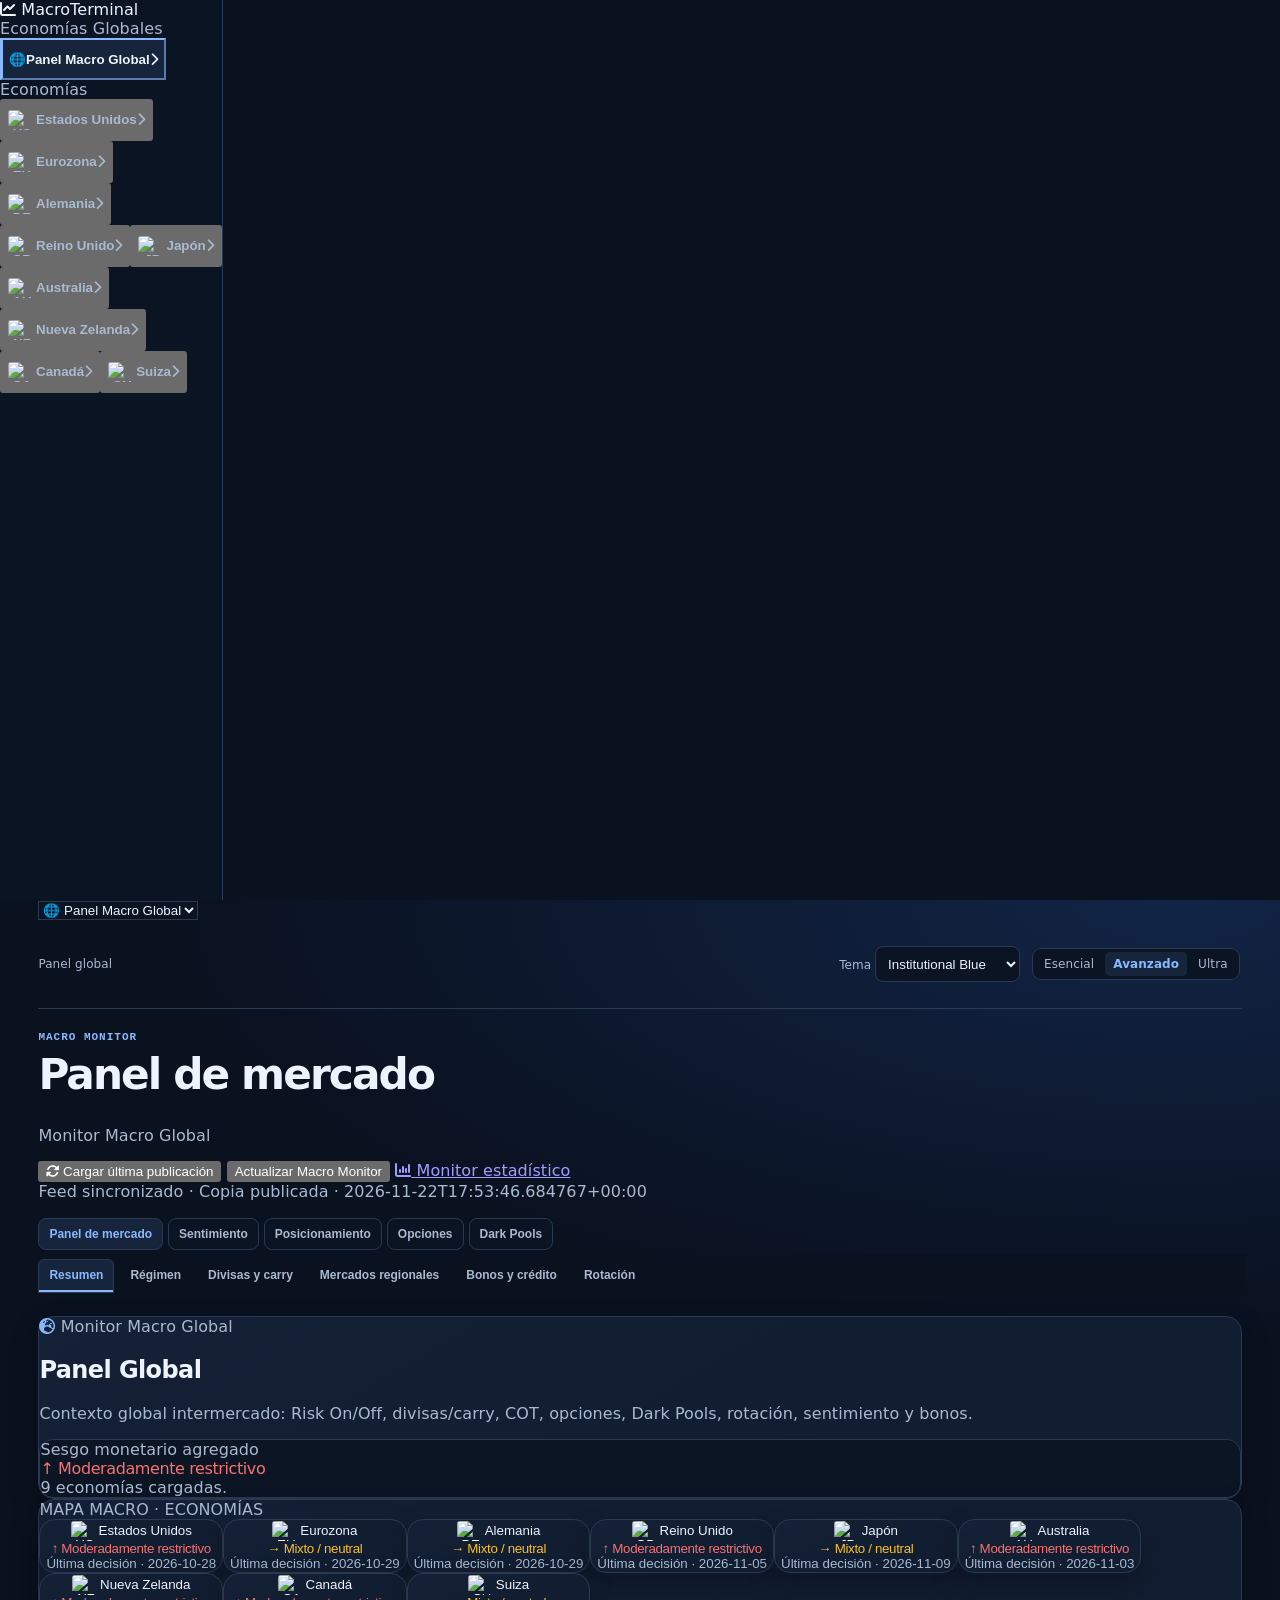
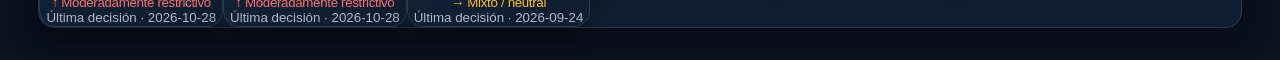
==== index.html @ 803481ae "feat: incorpora refresco público, calendario de opciones y prints europeos" ====
<!DOCTYPE html>
<html lang="es">
<head>
    <meta charset="UTF-8">
    <meta name="viewport" content="width=device-width, initial-scale=1.0">
    <title>Macro Monitor</title>
    <script src="https://cdn.tailwindcss.com"></script>
    <link rel="stylesheet" href="https://cdnjs.cloudflare.com/ajax/libs/font-awesome/6.4.0/css/all.min.css">
    <style>
        #options-data-details > .metric { background:transparent; box-shadow:none; border:0; border-radius:0; padding:1rem 0; }
        #options-data-details > .metric + .metric { border-top:1px solid var(--line); }
        :root{--ink:#e7edf6;--muted:#8d9bb0;--panel:#101722;--panel-2:#0b111a;--line:#243247;--accent:#72a7ff;--cyan:#49d6d4}
        body.theme-warm{--ink:#f2e8d8;--muted:#b7a78f;--accent:#d8a64a;--cyan:#d7b36a;background:radial-gradient(900px 460px at 82% -8%,rgba(170,112,36,.24),transparent 64%),radial-gradient(700px 520px at -12% 25%,rgba(119,83,36,.13),transparent 68%),#211a13}
        body.theme-carbon{--ink:#e3ebe8;--muted:#96a8a5;--accent:#58c7b4;--cyan:#76d6ca;background:radial-gradient(900px 460px at 82% -8%,rgba(32,118,103,.22),transparent 64%),radial-gradient(700px 520px at -12% 25%,rgba(41,70,75,.18),transparent 68%),#08100f}
        body { background:radial-gradient(900px 460px at 82% -8%,rgba(49,92,158,.22),transparent 64%),radial-gradient(700px 520px at -12% 25%,rgba(17,119,132,.11),transparent 68%),#070b12; color:var(--ink); font-family:Inter, ui-sans-serif, system-ui, -apple-system, BlinkMacSystemFont, "Segoe UI", sans-serif; letter-spacing:.005em; }
        h1,h2,h3,.font-black { letter-spacing:-.025em; }
        .card { background:linear-gradient(145deg,rgba(19,28,42,.94),rgba(10,16,25,.96)); border: 1px solid rgba(58,76,103,.55); box-shadow:0 12px 32px rgba(0,0,0,.14); }
        .sidebar { background:linear-gradient(180deg,rgba(10,16,26,.98),rgba(7,11,18,.98)); border-right: 1px solid rgba(52,70,94,.58); }
        .sidebar { position: sticky; top: 0; height: 100vh; overflow-y: auto; }
        .nav-item.active { background-color: #1a2333; color: #ffffff; border-left: 3px solid #3b82f6; }
        .badge-hawkish { background-color: rgba(239, 68, 68, 0.15); color: #f87171; border: 1px solid rgba(239, 68, 68, 0.3); }
        .badge-dovish { background-color: rgba(16, 185, 129, 0.15); color: #34d399; border: 1px solid rgba(16, 185, 129, 0.3); }
        .badge-neutral { background-color: rgba(245, 158, 11, 0.15); color: #fbbf24; border: 1px solid rgba(245, 158, 11, 0.3); }
        .tab-btn.active { border-bottom: 2px solid #3b82f6; color: #ffffff; }

        html { scroll-behavior: smooth; }
        .glass { background:linear-gradient(135deg,rgba(23,34,50,.9),rgba(9,15,24,.94)); border:1px solid rgba(70,92,121,.48); box-shadow:0 18px 44px rgba(0,0,0,.16); }
        .metric { background:linear-gradient(145deg,rgba(15,23,35,.9),rgba(7,12,20,.9)); border:1px solid rgba(52,72,98,.62); min-width:0; border-radius:14px; }
        .glass, .card { min-width:0; }
        table, svg { max-width:100%; }
        .mini-pill { font-size:10px; padding:.25rem .56rem; border-radius:999px; border:1px solid rgba(96,124,158,.5); background:rgba(8,15,25,.8); color:#aab9ce; }
        .bias-up { color:#34d399; } .bias-down { color:#f87171; } .bias-flat { color:#fbbf24; }
        .source-link { color:#60a5fa; } .source-link:hover { color:#93c5fd; text-decoration:underline; }
        .meeting-current { border-color: rgba(59,130,246,.55); box-shadow: inset 0 0 0 1px rgba(59,130,246,.08); }
        .meeting-old { opacity:.9; }
        .row-hover:hover { background: rgba(15,23,42,.55); }
    
        .curve-wrap { background: rgba(3,7,18,.55); border:1px solid #1f2937; border-radius:16px; padding:14px; }
        .curve-svg { width:100%; height:300px; display:block; }
        .curve-grid { stroke:#273244; stroke-width:1; stroke-dasharray:3 5; }
        .cot-chart-wrap,.dp-chart-wrap{background:#0b1018;border:1px solid #1f2937;border-radius:14px;overflow:hidden}
        .cot-grid,.dp-grid{stroke:#475569;stroke-width:1;stroke-dasharray:3 5}.cot-axis,.dp-axis{fill:#b6c2d2;font-size:11px}.dp-chart-wrap > svg{background:linear-gradient(180deg,rgba(17,24,39,.9),rgba(9,12,18,.98));border-radius:10px}.dp-chart-wrap .dp-grid{stroke:#475569}.dp-chart-wrap .dp-axis{fill:#c5d0df;font-weight:500}.cot-line{fill:none;stroke:#facc15;stroke-width:3;stroke-linecap:round;stroke-linejoin:round}.cot-dot{fill:#facc15;stroke:#111827;stroke-width:2}.dp-chart-wrap > svg{background:linear-gradient(180deg,rgba(17,24,39,.7),rgba(9,12,18,.8))}
        .curve-axis { fill:#6b7280; font-size:10px; }
        .curve-line { fill:none; stroke:#60a5fa; stroke-width:3; stroke-linecap:round; stroke-linejoin:round; }
        .curve-dot { fill:#93c5fd; stroke:#0f172a; stroke-width:2; }
        .effect-hawkish { color:#f87171; }
        .effect-dovish { color:#34d399; }
        .effect-neutral { color:#fbbf24; }
        .score-chip { border:1px solid #1f2937; background:rgba(17,24,39,.65); border-radius:999px; padding:4px 8px; font-size:10px; }

    
        .risk-grid{display:grid;grid-template-columns:repeat(auto-fit,minmax(min(100%,300px),1fr));gap:14px;}
        .risk-meter{height:12px;border-radius:999px;background:linear-gradient(90deg,rgba(248,113,113,.25),rgba(245,158,11,.18),rgba(52,211,153,.22));border:1px solid rgba(110,135,165,.48);overflow:hidden;box-shadow:inset 0 1px 4px rgba(0,0,0,.5);}
        .risk-meter-fill{height:100%;background:linear-gradient(90deg,#ef6c72 0%,#eab35a 48%,#32d5a0 100%);background-size:100% 100%;transition:width .5s ease;box-shadow:0 0 14px rgba(114,167,255,.35);}
        .risk-cell{min-width:0;background:linear-gradient(155deg,rgba(18,29,45,.92),rgba(8,14,23,.94));border:1px solid rgba(58,82,112,.65);border-radius:16px;padding:16px;}
        .fx-matrix{min-width:850px;table-layout:fixed;border-collapse:collapse}.fx-matrix th,.fx-matrix td{text-align:center;white-space:normal;overflow-wrap:anywhere}.fx-matrix th:first-child,.fx-matrix td:first-child{text-align:left}
        .risk-up{color:#34d399}.risk-down{color:#f87171}.risk-neutral{color:#fbbf24}
        .risk-badge{font-size:10px;border-radius:999px;padding:4px 8px;border:1px solid rgba(100,132,171,.6);background:rgba(13,25,40,.85);color:#dbeafe;}
        .risk-alert{border-left:3px solid #f59e0b;background:rgba(245,158,11,.06);}
        #topTabs{position:sticky;top:0;z-index:40;min-width:0;max-width:100%;background:rgba(8,10,15,.96);backdrop-filter:blur(12px);padding-top:12px;padding-bottom:10px;margin-top:-1px;box-shadow:0 8px 20px rgba(0,0,0,.18)}
        .tab-btn{position:relative;flex:0 0 auto;transition:.18s ease}.tab-btn:hover{color:#fff}.tab-btn.active:after{content:'';position:absolute;left:0;right:0;bottom:-10px;height:2px;background:#60a5fa;border-radius:999px}
        .sentiment-gauge{height:150px;border-radius:150px 150px 0 0;background:conic-gradient(from 270deg,#ef4444 0 18%,#f59e0b 18% 36%,#94a3b8 36% 64%,#84cc16 64% 82%,#22c55e 82% 100%);position:relative;overflow:hidden}
        .sentiment-gauge:after{content:'';position:absolute;inset:14px 14px 0;background:#0b1018;border-radius:140px 140px 0 0}
        .sentiment-needle{position:absolute;bottom:7px;left:50%;width:3px;height:62px;background:rgba(248,250,252,.42);transform-origin:50% 100%;z-index:3;border-radius:4px;box-shadow:0 0 5px rgba(255,255,255,.16)} .sentiment-value{position:absolute;z-index:5;left:50%;bottom:20px;transform:translateX(-50%);font-size:30px;line-height:1;font-weight:900;color:#fff;text-shadow:0 2px 8px rgba(0,0,0,.9);pointer-events:none}
        body.theme-warm{--panel:#2b241a;--line:#665237}body.theme-carbon{--panel:#122422;--line:#30514a}
        body.theme-warm .glass,body.theme-warm .card,body.theme-warm .metric,body.theme-warm .sidebar,body.theme-warm .risk-cell,body.theme-carbon .glass,body.theme-carbon .card,body.theme-carbon .metric,body.theme-carbon .sidebar,body.theme-carbon .risk-cell{background:var(--panel);border-color:var(--line)}
        body.theme-warm select,body.theme-warm button,body.theme-carbon select,body.theme-carbon button{border-color:var(--line);color:var(--ink)}
        .js-plotly-plot{min-width:0}.curve-wrap{max-width:100%}
            /* Five-theme design system. Visual-only: data rendering and feed logic remain unchanged. */
        body{--ui-bg:#080d15;--ui-panel:#111b2a;--ui-panel-alt:#0c1420;--ui-border:#2c4058;--ui-accent:#83b4ff;--ui-glow:rgba(75,130,210,.14);--ui-radius:17px;--ui-shadow:0 14px 34px rgba(0,0,0,.22);--ui-text:#e9f1fb;--ui-muted:#acbbcd;transition:background-color .25s ease,color .25s ease}
        body.theme-graphite{--ui-bg:#0d1015;--ui-panel:#1a2029;--ui-panel-alt:#121820;--ui-border:#414b59;--ui-accent:#b4c7e0;--ui-glow:rgba(150,169,194,.10);--ui-radius:12px;--ui-text:#f1f3f6;--ui-muted:#bdc5d0}
        body.theme-turquoise{--ui-bg:#071311;--ui-panel:#102421;--ui-panel-alt:#091b19;--ui-border:#28625c;--ui-accent:#5ce2d0;--ui-glow:rgba(29,206,179,.16);--ui-radius:18px;--ui-text:#e5f7f3;--ui-muted:#a8cec8}
        body.theme-blue{--ui-bg:#081324;--ui-panel:#14243e;--ui-panel-alt:#0b1b32;--ui-border:#34547e;--ui-accent:#92c5ff;--ui-glow:rgba(85,149,244,.22);--ui-radius:20px;--ui-text:#edf5ff;--ui-muted:#b1c8e6}
        body.theme-gold{--ui-bg:#17120d;--ui-panel:#282015;--ui-panel-alt:#1b160f;--ui-border:#79603c;--ui-accent:#e3bf78;--ui-glow:rgba(218,158,71,.14);--ui-radius:11px;--ui-text:#f8efdd;--ui-muted:#d3c1a1}
        body.theme-mystic{--ui-bg:#080f1a;--ui-panel:#13212d;--ui-panel-alt:#0c1824;--ui-border:#306d80;--ui-accent:#63cde6;--ui-glow:rgba(58,177,218,.20);--ui-radius:22px;--ui-text:#e5f4fc;--ui-muted:#a5c6d5}
        body[class*="theme-"]{background:radial-gradient(ellipse 70% 44% at 84% 0%,var(--ui-glow),transparent 72%),radial-gradient(ellipse 50% 55% at 0% 90%,var(--ui-glow),transparent 75%),var(--ui-bg);color:var(--ui-text)}
        body[class*="theme-"] .card,body[class*="theme-"] .glass,body[class*="theme-"] .metric,body[class*="theme-"] .risk-cell,body[class*="theme-"] .sidebar{background:linear-gradient(145deg,var(--ui-panel),var(--ui-panel-alt));border-color:var(--ui-border);border-radius:var(--ui-radius);box-shadow:var(--ui-shadow)}
        body[class*="theme-"] .sidebar{border-radius:0}
        body[class*="theme-"] .nav-item.active{border-left-color:var(--ui-accent);background:var(--ui-glow)}
        body[class*="theme-"] .tab-btn.active{border-bottom-color:var(--ui-accent)}
        body[class*="theme-"] .tab-btn.active:after{background:var(--ui-accent)}
        body[class*="theme-"] #topTabs{background:var(--ui-bg);border-color:var(--ui-border)}
        body[class*="theme-"] .source-link{color:var(--ui-accent)}
        body[class*="theme-"] .mini-pill{color:var(--ui-muted);border-color:var(--ui-border)}
        body[class*="theme-"] .text-gray-400,body[class*="theme-"] .text-gray-500{color:var(--ui-muted)}
        body[class*="theme-"] .text-white{color:var(--ui-text)}
        .theme-switcher{display:flex;align-items:center;gap:.5rem;padding:.3rem .55rem;border:1px solid var(--ui-border);border-radius:12px;background:var(--ui-panel-alt)}
        .theme-switcher label{font-size:12px;font-weight:650;color:var(--ui-muted);white-space:nowrap}
        .theme-switcher select{font-size:13px;min-width:148px;max-width:185px;padding:.35rem .45rem;border-radius:8px;color:var(--ui-text);background:var(--ui-panel);border:1px solid var(--ui-border);cursor:pointer}
        body[class*="theme-"] h1{font-weight:800;letter-spacing:-.035em}
        body[class*="theme-"] h2{letter-spacing:-.025em}
        body[class*="theme-"] .card,body[class*="theme-"] .glass,body[class*="theme-"] .metric{transition:border-color .22s ease,box-shadow .22s ease,transform .22s ease}
        @media(hover:hover){body[class*="theme-"] .card:hover,body[class*="theme-"] .glass:hover{border-color:var(--ui-accent);box-shadow:0 16px 42px var(--ui-glow)}}
        @media(max-width:640px){.theme-switcher{width:100%;justify-content:space-between}.theme-switcher select{flex:1;max-width:none}}
        @media(prefers-reduced-motion:reduce){body[class*="theme-"],body[class*="theme-"] .card,body[class*="theme-"] .glass,body[class*="theme-"] .metric{transition:none!important}}

    </style>
</head>
<body class="flex min-h-screen overflow-hidden">

    <aside class="w-64 sidebar flex-shrink-0 hidden md:block p-4">
        <div class="flex items-center gap-2 mb-8 px-2">
            <i class="fa-solid fa-chart-line text-blue-500 text-xl"></i>
            <span class="font-bold text-lg text-white tracking-wide">MacroTerminal</span>
        </div>
        
        <div class="text-xs font-semibold text-gray-500 uppercase tracking-wider px-2 mb-3">Economías Globales</div>
        <nav class="space-y-1" id="countryNav">
            </nav>
    </aside>

    <main class="flex-1 min-w-0 h-screen overflow-y-auto overflow-x-hidden p-4 md:p-8">
        <div class="md:hidden mb-4">
            <select id="mobileCountrySelect" class="w-full bg-gray-900 border border-gray-800 text-white p-2.5 rounded-lg text-sm">
            </select>
        </div>

        <header class="mb-6 flex flex-col md:flex-row md:items-center justify-between gap-4">
            <div>
                <h1 class="text-3xl font-extrabold text-white flex items-center gap-3" id="countryTitle">
                    Monitor Global Macro
                </h1>
                <p class="text-sm text-gray-400 mt-1" id="countrySubtitle">
                    Selecciona una economía para ver política monetaria, desgloses y curva de tipos.
                </p>
            </div>
            <div class="flex flex-wrap items-center gap-2">
                <button onclick="manualRefresh()" title="Descarga la última publicación. No ejecuta los proveedores ni garantiza datos en tiempo real." class="text-xs bg-gray-900 border border-gray-800 text-gray-300 px-3 py-1.5 rounded-full hover:bg-gray-800 transition">
                    <i class="fa-solid fa-rotate mr-1"></i> Cargar última publicación
                </button>
                <button id="sourceRefreshButton" type="button" title="Consulta las fuentes y muestra el progreso dentro del monitor." class="text-xs bg-gray-900 border border-blue-900/60 text-blue-300 px-3 py-1.5 rounded-full hover:bg-gray-800 transition">Actualizar Macro Monitor</button>
                <a href="statistical-monitor.html" class="text-xs bg-gray-900 border border-blue-900/60 text-blue-300 px-3 py-1.5 rounded-full hover:bg-gray-800 transition">
                    <i class="fa-solid fa-chart-column mr-1"></i> Monitor estadístico
                </a>
                <div class="theme-switcher" role="group" aria-label="Tema visual">
                    <label for="macroThemeSelect"><i class="fa-solid fa-palette" aria-hidden="true"></i> Estilo</label>
                    <select id="macroThemeSelect" aria-label="Seleccionar estilo visual" onchange="setTheme(this.value)">
                        <option value="graphite">Graphite Pro</option>
                        <option value="turquoise">Carbon Turquoise</option>
                        <option value="blue">Institutional Blue</option>
                        <option value="gold">Obsidian Gold</option>
                        <option value="mystic">Mystic Carbon</option>
                    </select>
                </div>
                <div class="flex items-center gap-2 text-xs bg-gray-900 border border-gray-800 text-gray-400 px-3 py-1.5 rounded-full w-fit">
                    <span id="feedDot" class="w-2 h-2 rounded-full bg-yellow-500"></span>
                    <span id="feedStatus" role="status">Consultando el feed publicado…</span>
                </div>
            </div>
        </header>

        <div id="topTabs" class="flex border-b border-gray-800 mb-6 gap-6 text-sm font-medium text-gray-400 overflow-x-auto"></div>

        <div id="mainDashboard" class="space-y-8">
            </div>
    </main>

    <script>
        const macroDatabase = {
            us: {
                id: 'us',
                updated: 'Actualizado · 16 sep 2026',
                sourceName: 'Fuente oficial del banco central',
                sourceUrl: 'https://www.federalreserve.gov/',
                sourceStatus: 'Referencia oficial verificada · 16 sep 2026',
                name: 'Estados Unidos',
                flag: '🇺🇸',
                subtitle: 'Fed, fondos federales, curva de Treasuries e indicadores macro de EEUU.',
                rates: {
                    official: '3.75%',
                    real: '0.25%',
                    posture: '54% Mantener',
                    postureBadge: 'badge-hawkish',
                    postureText: 'Restrictivo',
                    nextMeeting: '27-28/10/2026',
                    expectations: [
                        { label: 'Bajada -50 pb', value: '1%' },
                        { label: 'Bajada -25 pb', value: '1%' },
                        { label: 'Mantener', value: '54%' },
                        { label: 'Subida +25 pb', value: '43%' },
                        { label: 'Subida +50 pb', value: '1%' }
                    ]
                },
                conference: {
                    history: [
                        { date: '29 Jul 2026', title: 'FOMC: mantenimiento 3,50%-3,75%', tone: 'Restrictivo / dividido', summary: 'La Fed mantuvo el rango en 3,50%-3,75%; tres miembros votaron por una subida de 25 pb. Las actas destacaron inflación elevada, incertidumbre y vigilancia del mercado laboral y de precios.' },
                        { date: '17 Jun 2026', title: 'FOMC: mantenimiento 3,50%-3,75%', tone: 'Mixto', summary: 'La Fed mantuvo el rango. La evaluación siguió centrada en inflación, empleo, perspectivas y balance de riesgos, con atención a la evolución de la actividad y de los precios.' },
                        { date: '29 Apr 2026', title: 'FOMC: mantenimiento 3,50%-3,75%', tone: 'Mixto / prudente', summary: 'La Fed mantuvo el rango en 3,50%-3,75%. Las actas señalaron inflación elevada y alta incertidumbre, manteniendo un enfoque dependiente de los datos.' }
                    ],
                                        date: 'FOMC Meeting',
                    title: 'Reserva Federal: Decisión de Tipos y Rueda de Prensa',
                    summary: 'La Reserva Federal decidió mantener los tipos de interés sin cambios en el rango del 3.50% - 3.75%. Sin embargo, lo más destacado de la jornada fue la fuerte división interna: hubo tres votos en contra de miembros que pedían una subida inmediata, marcando un claro sesgo restrictivo.',
                    tone: 'Tono Restrictivo (Hawkish)',
                    toneBadge: 'badge-hawkish',
                    toneDescription: 'El tono general fue cauteloso pero con un claro sesgo restrictivo. Aunque la mayoría optó por la estabilidad, el hecho de que se permitiera y describiera la disidencia como una disputa abierta demuestra preocupación real por los repuntes inflacionarios. No hay prisa por recortar tipos y la puerta a una subida sigue abierta.',
                    keyPoints: [
                        'Pausa con tensión: La decisión se tomó con votación dividida (3 miembros votaron subir tipos +25 pb).',
                        'Economía sólida pero inflación persistente: Crecimiento firme pero precios impulsados por shocks de oferta.',
                        'El mercado aprieta: Los mayores rendimientos de los bonos están endureciendo las condiciones financieras por sí solos.',
                        'Disposición a actuar: No dudarán en aplicar subidas adicionales si el IPC no converge al objetivo del 2%.'
                    ],
                    watchFactors: [
                        'Datos de inflación (IPC/PCE): Especialmente el impacto energético en la inflación general.',
                        'Mercado laboral (NFP y Desempleo): Evaluar si la creación de empleo y los salarios se mantienen o se enfrían.'
                    ]
                },
                bonds: {
                    shape: 'CURVA NORMAL',
                    shapeDesc: 'Prestar a más tiempo paga más. Estructura de curva saludable.',
                    tenors: [
                        { term: '3M', yield: '3.732%', change: '-0.29 pb', isKey: false },
                        { term: '1Y', yield: '4.029%', change: '-1.90 pb', isKey: false },
                        { term: '2Y', yield: '4.183%', change: '-1.90 pb', isKey: true },
                        { term: '5Y', yield: '4.326%', change: '-0.10 pb', isKey: false },
                        { term: '10Y', yield: '4.611%', change: '+0.20 pb', isKey: true },
                        { term: '20Y', yield: '5.168%', change: '+1.10 pb', isKey: false },
                        { term: '30Y', yield: '5.167%', change: '+0.60 pb', isKey: false }
                    ],
                    spreads: [
                        { label: '10Y − 2Y', desc: 'Salud económica global', value: '+0.43%' },
                        { label: '10Y − 3M', desc: 'Indicador de recesión favorito de la Fed', value: '+0.88%' },
                        { label: '30Y − 10Y', desc: 'Prima por plazo a largo plazo', value: '+0.56%' }
                    ]
                },
                indicators: [
                    { cat: 'INFLACIÓN', name: 'IPC (Mensual)', actual: '-0.4%', est: '-0.1%', surprise: '-0.3%', date: '12 ago', imp: '★★★' },
                    { cat: 'INFLACIÓN', name: 'PCE subyacente (Anual)', actual: '3.3%', est: '3.3%', surprise: '0%', date: '30 jul', imp: '★★★' },
                    { cat: 'EMPLEO', name: 'Nóminas no agrícolas (NFP)', actual: '57K', est: '114K', surprise: '-57K', date: '07 ago', imp: '★★★' },
                    { cat: 'EMPLEO', name: 'Tasa de desempleo', actual: '4.2%', est: '4.3%', surprise: '-0.1%', date: '07 ago', imp: '★★★' },
                    { cat: 'CRECIMIENTO', name: 'PIB (Trimestral)', actual: '1.5%', est: '2.1%', surprise: '-0.6%', date: '30 jul', imp: '★★★' }
                ]
            },
            eu: {
                id: 'eu',
                updated: 'Actualizado · 16 sep 2026',
                sourceName: 'Fuente oficial del banco central',
                sourceUrl: 'https://www.ecb.europa.eu/',
                sourceStatus: 'Referencia oficial verificada · 16 sep 2026',
                name: 'Eurozona',
                flag: '🇪🇺',
                subtitle: 'Banco Central Europeo (BCE), tipos de depósito e indicadores del área del euro.',
                rates: {
                    official: '2.50%', real: '0.75%', posture: 'Subida +25 pb', postureBadge: 'badge-hawkish', postureText: 'Restrictivo', nextMeeting: '29/10/2026',
                    expectations: [
                        { label: 'Bajada -25 pb', value: '15%' },
                        { label: 'Mantener', value: '80%' },
                        { label: 'Subida +25 pb', value: '5%' }
                    ]
                },
                conference: {
                    history: [
                        { date: '10 Sep 2026', title: 'BCE: subida de 25 pb', tone: 'Tono restrictivo', summary: 'El BCE elevó los tres tipos oficiales en 25 pb. Justificó la decisión por presiones inflacionistas ligadas al conflicto y proyectó inflación media del 3,0% en 2026; el crecimiento fue revisado al alza para 2026-27.' },
                        { date: '23 Jul 2026', title: 'BCE: mantenimiento de tipos', tone: 'Tono prudente / dependiente de datos', summary: 'Mantuvo los tres tipos. Señaló alta incertidumbre por energía y el conflicto, y una estrategia reunión a reunión basada en inflación, inflación subyacente, datos y transmisión monetaria.' },
                        { date: '11 Jun 2026', title: 'BCE: subida de 25 pb', tone: 'Tono restrictivo', summary: 'Subió los tres tipos oficiales en 25 pb por presiones inflacionistas asociadas a energía y conflicto. Las proyecciones elevaron la inflación prevista para 2026-27.' }
                    ],
                    
                    date: '10 Sep 2026',
                    title: 'BCE: subida de 25 pb y nueva fase de endurecimiento',
                    summary: 'El BCE subió los tres tipos oficiales en 25 pb, con efectos desde el 16 de septiembre: depósito 2,50%, refinanciación 2,65% y facilidad marginal 2,90%. La decisión respondió a presiones inflacionistas persistentes, especialmente ligadas a energía y al conflicto de Oriente Próximo.',
                    tone: 'Tono Restrictivo (Hawkish)',
                    toneBadge: 'badge-hawkish',
                    toneDescription: 'La decisión del 10 de septiembre supuso un endurecimiento efectivo. El BCE señaló que la inflación permanecerá por encima del objetivo durante un periodo prolongado y elevó las previsiones de inflación para 2027 y 2028 frente a junio. Al mismo tiempo, revisó al alza las perspectivas de crecimiento para 2026-27 y mantuvo su enfoque dependiente de los datos, sin comprometer una senda concreta de tipos.',
                    keyPoints: [
                        'Subida de 25 pb: depósito 2,50%, refinanciación 2,65% y marginal 2,90%, efectivos desde el 16 de septiembre.',
                        'Inflación más persistente: proyección de inflación general 3,0% en 2026, 2,5% en 2027 y 2,1% en 2028.',
                        'Crecimiento revisado al alza: 0,9% en 2026 y 1,4% en 2027, por mayor resiliencia económica.',
                        'Sin forward guidance mecánica: el Consejo mantiene una estrategia reunión a reunión y condicionada a inflación, datos y transmisión monetaria.'
                    ],
                    watchFactors: [
                        'Inflación energética y efectos de segunda ronda sobre inflación subyacente y salarios.',
                        'PMI, actividad y transmisión de las condiciones financieras después de la subida.'
                    ]
                },
                bonds: {
                    shape: 'CURVA NORMAL', shapeDesc: 'Rendimientos de referencia en la Eurozona.',
                    tenors: [
                        { term: '2Y', yield: '2.510%', change: '+0.10 pb', isKey: true },
                        { term: '5Y', yield: '2.620%', change: '-0.05 pb', isKey: false },
                        { term: '10Y', yield: '2.710%', change: '-0.05 pb', isKey: true },
                        { term: '30Y', yield: '3.150%', change: '+0.40 pb', isKey: false }
                    ],
                    spreads: [
                        { label: '10Y − 2Y', desc: 'Diferencial Eurozona', value: '+0.20%' },
                        { label: '30Y − 10Y', desc: 'Pendiente a largo plazo', value: '+0.44%' }
                    ]
                },
                indicators: [
                    { cat: 'INFLACIÓN', name: 'IPC Subyacente Eurozona', actual: '2.8%', est: '2.8%', surprise: '0%', date: '18 ago', imp: '★★★' },
                    { cat: 'CRECIMIENTO', name: 'PIB Eurozona (Trimestral)', actual: '0.3%', est: '0.2%', surprise: '+0.1%', date: '14 ago', imp: '★★★' },
                    { cat: 'EMPLEO', name: 'Tasa de Desempleo', actual: '6.5%', est: '6.4%', surprise: '+0.1%', date: '01 sep', imp: '★★☆' }
                ]
            },
            de: {
                id: 'de',
                updated: 'Actualizado · 16 sep 2026',
                sourceName: 'Fuente oficial del banco central',
                sourceUrl: 'https://www.bundesbank.de/',
                sourceStatus: 'Referencia oficial verificada · 16 sep 2026',
                name: 'Alemania',
                flag: '🇩🇪',
                subtitle: 'Bunds alemanes e indicadores industriales de la 1ª economía europea.',
                rates: {
                    official: '2.50%', real: '0.30%', posture: 'Marco BCE: +25 pb', postureBadge: 'badge-hawkish', postureText: 'Restrictivo', nextMeeting: '29/10/2026',
                    expectations: [{ label: 'Mantener BCE', value: '85%' }]
                },
                conference: {
                    history: [
                        { date: '10 Sep 2026', title: 'BCE: subida de 25 pb · referencia para Alemania', tone: 'Política monetaria del BCE', summary: 'Para Alemania, la decisión monetaria relevante es la del BCE: subida de 25 pb por presiones inflacionistas. Se mantienen las mismas decisiones y comunicación que en la zona euro.' },
                        { date: '23 Jul 2026', title: 'BCE: mantenimiento · referencia para Alemania', tone: 'Política monetaria del BCE', summary: 'El BCE mantuvo los tipos y mantuvo un enfoque reunión a reunión, vigilando inflación, energía, datos y transmisión monetaria.' },
                        { date: '11 Jun 2026', title: 'BCE: subida de 25 pb · referencia para Alemania', tone: 'Política monetaria del BCE', summary: 'El BCE subió 25 pb ante nuevas presiones inflacionistas; las proyecciones apuntaban a inflación más alta por el shock energético.' }
                    ],
                    
                    date: 'Perspectiva Bundesbank',
                    title: 'Evaluación Económica del Bundesbank y Entorno Industrial',
                    summary: 'El Bundesbank destaca la acusada brecha entre la debilidad estructural del sector industrial alemán y la resistencia del sector servicios, respaldando la postura de extrema prudencia del BCE.',
                    tone: 'Prudente y Vigilante',
                    toneBadge: 'badge-neutral',
                    toneDescription: 'Alemania continúa sufriendo los efectos de la lenta demanda externa y los costes de energía, lo que limita su margen de crecimiento sin que esto suponga una caída drástica e inmediata de la inflación subyacente.',
                    keyPoints: [
                        'Estancamiento manufacturero: Los pedidos industriales no muestran una recuperación en V.',
                        'Presión de costes salariales: Los acuerdos laborales recientes sostienen los costes en servicios.',
                        'Ancla de liquidez: Los Bunds alemanes siguen actuando como el activo refugio por excelencia en Europa.',
                        'Marco fiscal restrictivo: Limitaciones constitucionales de deuda restringen estímulos fiscales agresivos.'
                    ],
                    watchFactors: [
                        'Índice IFO de Clima Empresarial y encuesta de expectativas ZEW.',
                        'Datos de producción industrial y pedidos de manufacturas.'
                    ]
                },
                bonds: {
                    shape: 'CURVA BUND', shapeDesc: 'Curva libre de riesgo de la Eurozona.',
                    tenors: [
                        { term: '2Y', yield: '2.250%', change: '-0.30 pb', isKey: true },
                        { term: '5Y', yield: '2.380%', change: '-0.10 pb', isKey: false },
                        { term: '10Y', yield: '2.520%', change: '+0.20 pb', isKey: true },
                        { term: '30Y', yield: '2.880%', change: '+0.50 pb', isKey: false }
                    ],
                    spreads: [
                        { label: '10Y − 2Y', desc: 'Spread Bund Alemán', value: '+0.27%' },
                        { label: 'Alemania − Italia 10Y', desc: 'Prima de riesgo periférica', value: '1.25%' }
                    ]
                },
                indicators: [
                    { cat: 'ADELANTADOS', name: 'Índice IFO Clima Empresarial', actual: '87.0', est: '86.5', surprise: '+0.5', date: '25 ago', imp: '★★★' },
                    { cat: 'PRODUCCIÓN', name: 'Pedidos Industriales (Mensual)', actual: '-1.1%', est: '-0.5%', surprise: '-0.6%', date: '06 sep', imp: '★★★' },
                    { cat: 'INFLACIÓN', name: 'IPC Alemania (Anual)', actual: '2.2%', est: '2.2%', surprise: '0%', date: '29 ago', imp: '★★★' }
                ]
            },
            uk: {
                id: 'uk',
                updated: 'Actualizado · 16 sep 2026',
                sourceName: 'Fuente oficial del banco central',
                sourceUrl: 'https://www.bankofengland.co.uk/',
                sourceStatus: 'Referencia oficial verificada · 16 sep 2026',
                name: 'Reino Unido',
                flag: '🇬🇧',
                subtitle: 'Bank of England (BoE), curva de Gilts y libra esterlina (GBP).',
                rates: {
                    official: '3.75%', real: '1.10%', posture: 'Mantener', postureBadge: 'badge-hawkish', postureText: 'Restrictivo', nextMeeting: '17/09/2026',
                    expectations: [
                        { label: 'Bajada -25 pb', value: '30%' },
                        { label: 'Mantener', value: '70%' }
                    ]
                },
                conference: {
                    history: [
                        { date: '29 Jul 2026', title: 'BoE: mantenimiento en 3,75%', tone: 'Mixto / restrictivo', summary: 'El MPC mantuvo Bank Rate en 3,75% por 6-3. Tres miembros pidieron +25 pb. La inflación había bajado a 2,6%, pero energía y riesgos de efectos de segunda ronda seguían preocupando.' },
                        { date: '17 Jun 2026', title: 'BoE: mantenimiento en 3,75%', tone: 'Mixto', summary: 'El MPC mantuvo 3,75% por 7-2 y dos miembros votaron +25 pb. CPI bajó a 2,8%, mientras el mercado laboral se estaba relajando.' },
                        { date: '29 Apr 2026', title: 'BoE: mantenimiento en 3,75%', tone: 'Restrictivo / prudente', summary: 'El MPC mantuvo 3,75% por 8-1. CPI había subido a 3,3% y el shock energético elevaba la incertidumbre sobre la trayectoria de inflación.' }
                    ],
                    
                    date: 'MPC Decision',
                    title: 'Bank of England: Tipos de Interés y Comunicado del MPC',
                    summary: 'El Comité de Política Monetaria (MPC) decidió mantener la tasa oficial en el 3.75% tras una votación ajustada de 6 a 3. Andrew Bailey reiteró que la inflación del sector servicios requiere mantener los tipos en territorio restrictivo.',
                    tone: 'Tono Restrictivo (Hawkish)',
                    toneBadge: 'badge-hawkish',
                    toneDescription: 'La división en el seno del comité muestra opiniones encontradas, pero la mayoría prefiere curarse en salud debido a la persistencia de los incrementos salariales y el dinamismo del sector servicios británico.',
                    keyPoints: [
                        'Votación dividida (6-3): Tres miembros del MPC abogaron abiertamente por recortar tipos 25 pb.',
                        'Rigidez en servicios: La inflación de servicios se mantiene por encima del promedio deseado.',
                        'Mercado laboral en ajuste: Cierto aumento en el desempleo pero los sueldos crecen con solidez.',
                        'Estrategia de cautela: El BoE prefiere dejar los tipos altos más tiempo antes que arriesgarse a un rebrote.'
                    ],
                    watchFactors: [
                        'Evolución del IPC del sector servicios y salarios semanales medios.',
                        'Nuevos datos de empleo emitidos por la Oficina Nacional de Estadística (ONS).'
                    ]
                },
                bonds: {
                    shape: 'CURVA GILT', shapeDesc: 'Rendimientos de los bonos británicos.',
                    tenors: [
                        { term: '2Y', yield: '4.100%', change: '+0.50 pb', isKey: true },
                        { term: '5Y', yield: '4.250%', change: '+0.80 pb', isKey: false },
                        { term: '10Y', yield: '4.850%', change: '+1.20 pb', isKey: true },
                        { term: '30Y', yield: '5.200%', change: '+1.50 pb', isKey: false }
                    ],
                    spreads: [
                        { label: '10Y − 2Y', desc: 'Spread Gilt UK', value: '+0.75%' },
                        { label: '30Y − 10Y', desc: 'Pendiente a largo plazo', value: '+0.35%' }
                    ]
                },
                indicators: [
                    { cat: 'INFLACIÓN', name: 'IPC General UK (Anual)', actual: '2.6%', est: '2.5%', surprise: '+0.1%', date: '19 ago', imp: '★★★' },
                    { cat: 'INFLACIÓN', name: 'IPC Servicios UK', actual: '5.2%', est: '5.1%', surprise: '+0.1%', date: '19 ago', imp: '★★★' },
                    { cat: 'EMPLEO', name: 'Crecimiento de Salarios', actual: '5.4%', est: '5.2%', surprise: '+0.2%', date: '13 ago', imp: '★★★' }
                ]
            },
            jp: {
                id: 'jp',
                updated: 'Actualizado · 16 sep 2026',
                sourceName: 'Fuente oficial del banco central',
                sourceUrl: 'https://www.boj.or.jp/en/',
                sourceStatus: 'Referencia oficial verificada · 16 sep 2026',
                name: 'Japón',
                flag: '🇯🇵',
                subtitle: 'Bank of Japan (BoJ), yen (JPY) y proceso de normalización monetaria.',
                rates: {
                    official: '1.00%', real: '-1.20%', posture: 'Subidas Progresivas', postureBadge: 'badge-hawkish', postureText: 'Normalización', nextMeeting: '17-18/09/2026',
                    expectations: [
                        { label: 'Mantener', value: '85%' },
                        { label: 'Subida +25 pb', value: '15%' }
                    ]
                },
                conference: {
                    history: [
                        { date: '31 Jul 2026', title: 'BoJ: mantenimiento en torno a 0,75%', tone: 'Normalización gradual', summary: 'El BoJ mantuvo la guía de tipos en torno al 0,75%. La decisión y la comunicación mantuvieron el enfoque de normalización condicionado por las perspectivas de actividad y precios.' },
                        { date: '16 Jun 2026', title: 'BoJ: mantenimiento', tone: 'Normalización prudente', summary: 'El BoJ mantuvo la orientación monetaria y actualizó sus medidas operativas sobre compras de JGB. La normalización siguió dependiendo de la evolución económica y de precios.' },
                        { date: '28 Apr 2026', title: 'BoJ: mantenimiento en torno a 0,75%', tone: 'Más restrictivo en el debate interno', summary: 'Mantuvo el tipo en torno al 0,75% por 6-3. Tres miembros defendieron 1,0% ante riesgos de precios al alza y consideraron necesario acercar el tipo a una posición más neutral.' }
                    ],
                    
                    date: 'BoJ Policy Meeting',
                    title: 'Bank of Japan: Conferencia de Prensa de Kazuo Ueda',
                    summary: 'El Banco de Japón mantuvo los tipos en el 1.00%, reafirmando que continuará con las subidas graduales de tipos si la economía y la inflación evolucionan en línea con sus proyecciones de crecimiento salarial.',
                    tone: 'Tono Restrictivo Progresivo (Hawkish Moderado)',
                    toneBadge: 'badge-hawkish',
                    toneDescription: 'Kazuo Ueda mostró una postura decidida a seguir alejando al BoJ de los tipos ultrabajos. Destacó que el círculo virtuoso entre salarios y precios se está afianzando en las grandes empresas japonesas.',
                    keyPoints: [
                        'Senda de subidas activa: El BoJ reafirma que el tipo de interés real sigue siendo negativo y debe subir.',
                        'Negociación salarial sólida: Los incrementos salariales del ciclo "Shunto" respaldan la inflación.',
                        'Sensibilidad al Yen: La volatilidad del tipo de cambio USD/JPY se sigue muy de cerca por su impacto importado.',
                        'Reducción de JGBs: Continúa la disminución planificada de compras de deuda soberana.'
                    ],
                    watchFactors: [
                        'IPC Subyacente de Tokio y cifras nacionales de inflación.',
                        'Evolución del tipo de cambio USD/JPY y rendimientos del bono JGB a 10 años.'
                    ]
                },
                bonds: {
                    shape: 'CURVA JGB', shapeDesc: 'Subida progresiva de rendimientos en Japón.',
                    tenors: [
                        { term: '2Y', yield: '0.550%', change: '+0.20 pb', isKey: true },
                        { term: '5Y', yield: '0.780%', change: '+0.30 pb', isKey: false },
                        { term: '10Y', yield: '1.080%', change: '+0.50 pb', isKey: true },
                        { term: '30Y', yield: '2.150%', change: '+1.10 pb', isKey: false }
                    ],
                    spreads: [
                        { label: '10Y − 2Y', desc: 'Spread Bonos Japoneses', value: '+0.53%' },
                        { label: '30Y − 10Y', desc: 'Pendiente tramo largo JGB', value: '+1.07%' }
                    ]
                },
                indicators: [
                    { cat: 'INFLACIÓN', name: 'IPC Subyacente Tokio', actual: '2.8%', est: '2.7%', surprise: '+0.1%', date: '28 ago', imp: '★★★' },
                    { cat: 'CRECIMIENTO', name: 'PIB Japón (Trimestral)', actual: '0.7%', est: '0.5%', surprise: '+0.2%', date: '15 ago', imp: '★★★' },
                    { cat: 'CONSUMO', name: 'Gasto de los Hogares', actual: '0.1%', est: '-0.3%', surprise: '+0.4%', date: '05 sep', imp: '★★☆' }
                ]
            },
            au: {
                id: 'au',
                updated: 'Actualizado · 16 sep 2026',
                sourceName: 'Fuente oficial del banco central',
                sourceUrl: 'https://www.rba.gov.au/',
                sourceStatus: 'Referencia oficial verificada · 16 sep 2026',
                name: 'Australia',
                flag: '🇦🇺',
                subtitle: 'Reserve Bank of Australia (RBA) y dólar australiano (AUD).',
                rates: {
                    official: '4.35%', real: '0.85%', posture: 'Mantener/Vigilante', postureBadge: 'badge-hawkish', postureText: 'Restrictivo', nextMeeting: '29/09/2026',
                    expectations: [
                        { label: 'Mantener', value: '90%' },
                        { label: 'Subida +25 pb', value: '10%' }
                    ]
                },
                conference: {
                    history: [
                        { date: '11 Ago 2026', title: 'RBA: mantenimiento en 4,35%', tone: 'Restrictivo', summary: 'Mantuvo 4,35% por unanimidad. La inflación seguía demasiado alta, la economía operaba por encima de capacidad y el banco señaló que podría volver a subir si reaparecían riesgos al alza.' },
                        { date: '16 Jun 2026', title: 'RBA: mantenimiento en 4,35%', tone: 'Restrictivo', summary: 'Mantuvo 4,35%. La inflación general y subyacente seguían elevadas y las condiciones financieras se habían endurecido tras las subidas anteriores.' },
                        { date: '5 May 2026', title: 'RBA: subida a 4,35%', tone: 'Restrictivo', summary: 'Subió 25 pb a 4,35% por inflación persistentemente alta, presiones de capacidad y expectativas inflacionistas al alza. La decisión fue 8-1.' }
                    ],
                    
                    date: 'RBA Board Decision',
                    title: 'Reserve Bank of Australia: Cash Rate y Conferencia de Michele Bullock',
                    summary: 'El RBA mantuvo la Cash Rate en el 4.35%. La Gobernadora Michele Bullock recalcó que la inflación subyacente está descendiendo a un ritmo excesivamente lento y que no dudará en subir tipos si los datos lo exigen.',
                    tone: 'Tono Restrictivo (Hawkish)',
                    toneBadge: 'badge-hawkish',
                    toneDescription: 'El RBA se mantiene como uno de los bancos centrales más firmes en su mensaje. La directiva prefiere mantener una política monetaria estricta para garantizar que las expectativas de inflación permanezcan ancladas.',
                    keyPoints: [
                        'Sin prisa por recortar: El junta del RBA reiteró que no contempla recortes de tipos a corto plazo.',
                        'Inflación recortada alta: La medida preferida de inflación subyacente sigue por encima del rango 2-3%.',
                        'Mercado laboral tenso: La tasa de desempleo contenida ejerce presión sobre el coste laboral.',
                        'Flexibilidad absoluta: Los ajustes futuros dependerán de los datos trimestrales de precios.'
                    ],
                    watchFactors: [
                        'IPC Trimestral (Trimmed Mean) publicado por la Oficina Australiana de Estadística.',
                        'Datos mensuales de creación de empleo y tasa de desempleo.'
                    ]
                },
                bonds: {
                    shape: 'CURVA AU', shapeDesc: 'Rendimientos soberanos de Australia.',
                    tenors: [
                        { term: '2Y', yield: '3.900%', change: '+0.80 pb', isKey: true },
                        { term: '5Y', yield: '4.050%', change: '+1.00 pb', isKey: false },
                        { term: '10Y', yield: '4.250%', change: '+1.10 pb', isKey: true },
                        { term: '30Y', yield: '4.650%', change: '+0.90 pb', isKey: false }
                    ],
                    spreads: [
                        { label: '10Y − 2Y', desc: 'Spread Curva Australiana', value: '+0.35%' }
                    ]
                },
                indicators: [
                    { cat: 'INFLACIÓN', name: 'IPC Recortado RBA (Trimestral)', actual: '3.9%', est: '3.8%', surprise: '+0.1%', date: '31 jul', imp: '★★★' },
                    { cat: 'EMPLEO', name: 'Tasa de Desempleo Australia', actual: '4.1%', est: '4.1%', surprise: '0%', date: '15 ago', imp: '★★★' },
                    { cat: 'VENTAS', name: 'Ventas Minoristas', actual: '0.5%', est: '0.3%', surprise: '+0.2%', date: '02 sep', imp: '★★☆' }
                ]
            },
            nz: {
                id: 'nz',
                updated: 'Actualizado · 16 sep 2026',
                sourceName: 'Fuente oficial del banco central',
                sourceUrl: 'https://www.rbnz.govt.nz/',
                sourceStatus: 'Referencia oficial verificada · 16 sep 2026',
                name: 'Nueva Zelanda',
                flag: '🇳🇿',
                subtitle: 'RBNZ, tasa OCR, curva soberana neozelandesa e indicadores de actividad.',
                rates: {
                    official: '2.75%', real: '-1.35%', posture: 'Subida +25 pb', postureBadge: 'badge-hawkish', postureText: 'Restrictivo', nextMeeting: '28/10/2026',
                    expectations: [
                        { label: 'Mantener', value: '23%' },
                        { label: 'Subida +25 pb', value: '77%' }
                    ]
                },
                conference: {
                    history: [
                        { date: '2 Sep 2026', title: 'RBNZ: OCR 2,75%', tone: 'Restrictivo / normalización', summary: 'El RBNZ elevó el OCR hasta 2,75%. La decisión forma parte de la secuencia de normalización de 2026 y se incorporó al seguimiento de inflación y actividad.' },
                        { date: '8 Jul 2026', title: 'RBNZ: OCR 2,50%', tone: 'Restrictivo', summary: 'El OCR quedó en 2,50%. La política siguió orientada a contener la inflación mientras el comité evaluaba la recuperación de la actividad y las presiones internas.' },
                        { date: '27 May 2026', title: 'RBNZ: OCR 2,25%', tone: 'Prudente / normalización', summary: 'El OCR se situó en 2,25%. El comité mantuvo un enfoque dependiente de los datos para valorar la velocidad de normalización posterior.' }
                    ],
                    
                    date: '2 Sep 2026',
                    title: 'RBNZ: subida del OCR a 2,75%',
                    summary: 'El RBNZ elevó el OCR 25 pb hasta 2,75%. La inflación había aumentado al 4,1% en el trimestre de junio por el encarecimiento de combustibles asociado al conflicto de Oriente Próximo. El banco indicó que podría necesitar subir más el OCR, aunque la senda no está predeterminada y dependerá del balance de riesgos.',
                    tone: 'Tono Restrictivo / Normalización',
                    toneBadge: 'badge-hawkish',
                    toneDescription: 'El RBNZ está retirando estímulo para evitar que el shock energético se convierta en inflación persistente. La institución destacó que la inflación de medio plazo sigue siendo compatible con volver al objetivo y que la política futura no será mecánica.',
                    keyPoints: [
                        'Subida de tipos: El OCR se elevó 25 pb hasta el 2,75% por consenso.',
                        'Inflación interna rígida: Sin enfriamiento rápido en los sectores de construcción y servicios locales.',
                        'Efecto divisa: La depreciación reciente del NZD exige mantener la firmeza para evitar inflación importada.',
                        'Flexibilidad: El RBNZ ajustará el ritmo si los riesgos de crecimiento global se deterioran.'
                    ],
                    watchFactors: [
                        'Evolución del IPC no transable y ventas minoristas.',
                        'Presiones salariales y expectativas de inflación a 2 años.'
                    ]
                },
                bonds: {
                    shape: 'CURVA EMPINADA', shapeDesc: 'Diferencial amplio entre plazos cortos y largos.',
                    tenors: [
                        { term: '2Y', yield: '3.573%', change: '-0.38 pb', isKey: true },
                        { term: '5Y', yield: '4.100%', change: '+0.20 pb', isKey: false },
                        { term: '10Y', yield: '4.705%', change: '+0.75 pb', isKey: true }
                    ],
                    spreads: [
                        { label: '10Y − 2Y', desc: 'Pendiente Curva NZ', value: '+1.13%' }
                    ]
                },
                indicators: [
                    { cat: 'CONSUMO', name: 'Ventas minoristas (Trimestral)', actual: '0.5%', est: '0.1%', surprise: '+0.4%', date: '22 may', imp: '★★★' },
                    { cat: 'INFLACIÓN', name: 'IPC (Anual)', actual: '2.7%', est: '2.5%', surprise: '+0.2%', date: '21 jul', imp: '★★★' }
                ]
            },
            ca: {
                id: 'ca',
                updated: 'Actualizado · 16 sep 2026',
                sourceName: 'Fuente oficial del banco central',
                sourceUrl: 'https://www.bankofcanada.ca/',
                sourceStatus: 'Referencia oficial verificada · 16 sep 2026',
                name: 'Canadá',
                flag: '🇨🇦',
                subtitle: 'Bank of Canada (BoC), tasa overnight e indicadores de Canadá.',
                rates: {
                    official: '2.25%', real: '0.10%', posture: 'Pausa', postureBadge: 'badge-neutral', postureText: 'Neutro', nextMeeting: '28/10/2026',
                    expectations: [
                        { label: 'Bajada -25 pb', value: '20%' },
                        { label: 'Mantener', value: '75%' },
                        { label: 'Subida +25 pb', value: '5%' }
                    ]
                },
                conference: {
                    history: [
                        { date: '2 Sep 2026', title: 'BoC: mantenimiento en 2,25%', tone: 'Neutral / prudente', summary: 'Mantuvo el objetivo en 2,25%. El banco destacó inflación todavía elevada por energía, incertidumbre comercial y crecimiento global resistente.' },
                        { date: '15 Jul 2026', title: 'BoC: mantenimiento en 2,25%', tone: 'Neutral / equilibrado', summary: 'Mantuvo 2,25%. Señaló que el crecimiento canadiense estaba retomándose y que la inflación debía bajar gradualmente, aunque con incertidumbre elevada.' },
                        { date: '10 Jun 2026', title: 'BoC: mantenimiento en 2,25%', tone: 'Neutral / cauteloso', summary: 'Mantuvo 2,25%. La economía estaba débil y el shock energético elevaba la inflación, mientras el banco intentaba evitar que el encarecimiento de la energía se volviera persistente.' }
                    ],
                    
                    date: 'BoC Rate Announcement',
                    title: 'Bank of Canada: Rueda de Prensa de Tiff Macklem',
                    summary: 'El Bank of Canada mantuvo su tipo de interés oficial en el 2.25%. Tiff Macklem señaló que las fuerzas de oferta y demanda en la economía canadiense están cerca del equilibrio, lo que permite una pausa prolongada.',
                    tone: 'Tono Neutral / Equilibrado',
                    toneBadge: 'badge-neutral',
                    toneDescription: 'El BoC muestra satisfacción con el avance de la inflación, que se sitúa cerca del centro de su rango meta. Sin embargo, vigilan de cerca el endeudamiento hipotecario de las familias y el impacto del comercio transfronterizo.',
                    keyPoints: [
                        'Mantenimiento en 2.25%: Decisión alineada con las expectativas del consenso de mercado.',
                        'Inflación bajo control: Medidas subyacentes (CPI-Median y CPI-Trim) estables cerca del 2%.',
                        'Sector inmobiliario moderado: El adjustment en los tipos de hipotecas ha estabilizado la demanda.',
                        'Dependencia de EE.UU.: Monitoreo constante del desempeño económico de su principal socio comercial.'
                    ],
                    watchFactors: [
                        'Cifras de inflación subyacente de Statistics Canada.',
                        'Cambio neto en la creación de empleo y crecimiento de salarios.'
                    ]
                },
                bonds: {
                    shape: 'CURVA CANADÁ', shapeDesc: 'Rendimientos de bonos soberanos canadienses.',
                    tenors: [
                        { term: '2Y', yield: '3.100%', change: '-0.50 pb', isKey: true },
                        { term: '5Y', yield: '3.250%', change: '-0.10 pb', isKey: false },
                        { term: '10Y', yield: '3.450%', change: '+0.20 pb', isKey: true },
                        { term: '30Y', yield: '3.700%', change: '+0.40 pb', isKey: false }
                    ],
                    spreads: [
                        { label: '10Y − 2Y', desc: 'Spread Curva Canadá', value: '+0.35%' }
                    ]
                },
                indicators: [
                    { cat: 'INFLACIÓN', name: 'IPC Canadá (Anual)', actual: '2.4%', est: '2.4%', surprise: '0%', date: '19 ago', imp: '★★★' },
                    { cat: 'EMPLEO', name: 'Cambio de Empleo Neto', actual: '22K', est: '15K', surprise: '+7K', date: '08 ago', imp: '★★★' },
                    { cat: 'CRECIMIENTO', name: 'PIB Canadá (Mensual)', actual: '0.2%', est: '0.1%', surprise: '+0.1%', date: '30 ago', imp: '★★☆' }
                ]
            },
            ch: {
                id: 'ch',
                updated: 'Actualizado · 16 sep 2026',
                sourceName: 'Fuente oficial del banco central',
                sourceUrl: 'https://www.snb.ch/en/',
                sourceStatus: 'Referencia oficial verificada · 16 sep 2026',
                name: 'Suiza',
                flag: '🇨🇭',
                subtitle: 'Swiss National Bank (SNB) y franco suizo (CHF).',
                rates: {
                    official: '0.00%', real: '-0.30%', posture: 'Mantener', postureBadge: 'badge-neutral', postureText: 'Neutro/Vigilante', nextMeeting: '24/09/2026',
                    expectations: [
                        { label: 'Mantener', value: '95%' },
                        { label: 'Subida +25 pb', value: '5%' }
                    ]
                },
                conference: {
                    history: [
                        { date: '18 Jun 2026', title: 'SNB: mantenimiento en 0%', tone: 'Expansivo / prudente', summary: 'Mantuvo el tipo en 0% y aumentó su disposición a intervenir en divisas si fuese necesario para contrarrestar una apreciación rápida y excesiva del franco.' },
                        { date: '19 Mar 2026', title: 'SNB: mantenimiento en 0%', tone: 'Expansivo / prudente', summary: 'Mantuvo el tipo en 0%. Elevó la previsión de inflación a corto plazo por energía, pero consideró prácticamente sin cambios la presión inflacionista de medio plazo.' },
                        { date: '11 Dic 2025', title: 'SNB: mantenimiento en 0%', tone: 'Neutral / acomodaticio', summary: 'Mantuvo el tipo en 0%. La inflación reciente estaba algo por debajo de lo esperado y el SNB mantuvo su disposición a actuar en el mercado de divisas.' }
                    ],
                    
                    date: 'SNB Monetary Policy Assessment',
                    title: 'Swiss National Bank: Evaluación Monetaria y Franco Suizo',
                    summary: 'El SNB mantuvo su tipo de interés oficial en el 0.00%. El presidente Martin Schlegel reiteró la disposición del banco central a intervenir activamente en el mercado cambiario si el franco suizo experimenta un encarecimiento excesivo.',
                    tone: 'Tono Neutral con Vigilancia Cambiaria',
                    toneBadge: 'badge-neutral',
                    toneDescription: 'La prioridad estratégica del SNB es evitar una apreciación desmedida del CHF que perjudique a las empresas exportadoras suizas. La inflación dentro del país permanece completamente bajo control en rangos mínimos.',
                    keyPoints: [
                        'Tipo clave en 0.00%: Estabilidad garantizada para mantener la fluidez crediticia.',
                        'Inflación controlada: Los precios al consumo crecen cómodamente dentro de la banda de confort.',
                        'Intervención en Forex: El SNB venderá francos en los mercados si la moneda presiona a la baja la economía.',
                        'Exportaciones industriales: El sector relojero y de maquinaria sigue acusando la debilidad europea.'
                    ],
                    watchFactors: [
                        'Evolución del par EUR/CHF y volumen de reservas de divisas del SNB.',
                        'Índice KOF de previsión económica e IPC mensual suizo.'
                    ]
                },
                bonds: {
                    shape: 'CURVA SUIZA', shapeDesc: 'Entorno de rendimientos reducidos.',
                    tenors: [
                        { term: '2Y', yield: '0.450%', change: '-0.10 pb', isKey: true },
                        { term: '5Y', yield: '0.520%', change: '0.00 pb', isKey: false },
                        { term: '10Y', yield: '0.620%', change: '0.00 pb', isKey: true }
                    ],
                    spreads: [
                        { label: '10Y − 2Y', desc: 'Spread Bonos Suiza', value: '+0.17%' }
                    ]
                },
                indicators: [
                    { cat: 'INFLACIÓN', name: 'IPC Suiza (Anual)', actual: '1.3%', est: '1.2%', surprise: '+0.1%', date: '03 sep', imp: '★★★' },
                    { cat: 'ADELANTADOS', name: 'Barómetro Económico KOF', actual: '101.5', est: '100.8', surprise: '+0.7', date: '29 ago', imp: '★★★' }
                ]
            }
        };

        let currentCountryKey = '__global';

        function economyFlag(id) {
            const code = id === 'uk' ? 'gb' : String(id || '').toLowerCase();
            if (!['us','eu','de','gb','jp','au','nz','ca','ch'].includes(code)) return esc(code.toUpperCase());
            return `<img src="https://flagcdn.com/${code}.svg" alt="${code.toUpperCase()}" width="28" height="20" style="display:inline-block;width:28px;height:20px;object-fit:cover;border-radius:3px;vertical-align:middle" loading="lazy">`;
        }
        function renderSidebar() {
            const nav = document.getElementById('countryNav');
            const mobileSelect = document.getElementById('mobileCountrySelect');
            nav.innerHTML = '';
            mobileSelect.innerHTML = '';

            const globalBtn=document.createElement('button');
            globalBtn.className=`w-full flex items-center justify-between px-3 py-2.5 rounded-lg text-sm font-medium transition nav-item ${currentCountryKey==='__global'?'active':'text-gray-400 hover:text-white hover:bg-gray-900'}`;
            globalBtn.onclick=()=>switchCountry('__global');
            globalBtn.innerHTML=`<span class="flex items-center gap-2.5"><span>🌐</span><span>Panel Macro Global</span></span><i class="fa-solid fa-chevron-right text-xs opacity-40"></i>`;
            nav.appendChild(globalBtn);

            const sep=document.createElement('div');
            sep.className='text-[10px] font-semibold text-gray-600 uppercase tracking-wider px-2 py-3';
            sep.textContent='Economías';
            nav.appendChild(sep);

            const mobileGlobal=document.createElement('option');
            mobileGlobal.value='__global';
            mobileGlobal.textContent='🌐 Panel Macro Global';
            mobileGlobal.selected=currentCountryKey==='__global';
            mobileSelect.appendChild(mobileGlobal);

            Object.entries(macroDatabase).forEach(([key,c])=>{
                if(!c || key.startsWith('__') || !c.id) return;
                const btn=document.createElement('button');
                btn.className=`w-full flex items-center justify-between px-3 py-2.5 rounded-lg text-sm font-medium transition nav-item ${key===currentCountryKey?'active':'text-gray-400 hover:text-white hover:bg-gray-900'}`;
                btn.onclick=()=>switchCountry(key);
                btn.innerHTML=`<span class="flex items-center gap-2.5"><span>${economyFlag(c.id)}</span><span>${esc(c.name||key)}</span></span><i class="fa-solid fa-chevron-right text-xs opacity-40"></i>`;
                nav.appendChild(btn);

                const opt=document.createElement('option');
                opt.value=key;
                opt.textContent=`${c.id==='uk'?'GB':String(c.id||key).toUpperCase()} ${c.name||key}`;
                opt.selected=key===currentCountryKey;
                mobileSelect.appendChild(opt);
            });
            mobileSelect.onchange=e=>switchCountry(e.target.value);
        }

        function switchCountry(key) {
            currentCountryKey = key;
            renderSidebar();
            renderContent();
            const scroller=document.querySelector('main');
            if(scroller) scroller.scrollTo({top:0,behavior:'smooth'});
        }

        function renderTopTabs(){
            const el=document.getElementById('topTabs');
            if(!el) return;
            const global=currentCountryKey==='__global';
            // Orden de decisión: primero el régimen, después los catalizadores
            // de la semana y, al final, los módulos de comprobación profunda.
            const tabs=global?[
              ['sec-resumen','AHORA · RESUMEN'],['sec-risk','AHORA · RÉGIMEN'],
              ['sec-fx','SEMANA · DIVISAS'],['sec-sentiment','SEMANA · FLUJOS / SENTIMIENTO'],['sec-rotation','SEMANA · ROTACIÓN'],
              ['sec-options','PROFUNDIDAD · OPCIONES'],['sec-darkpool','PROFUNDIDAD · DARK POOLS'],['sec-cot','PROFUNDIDAD · COT']
            ]:[
              ['sec-fx-weekly','AHORA · SESGO FX'],['sec-tipos','SEMANA · TIPOS'],['sec-conferencia','SEMANA · BANCO CENTRAL'],
              ['sec-bonos','PROFUNDIDAD · CURVA'],['sec-indicadores','PROFUNDIDAD · INDICADORES']
            ];
            el.innerHTML=tabs.map(([id,label],i)=>`<button class="tab-btn ${i===0?'active':''} pb-3 whitespace-nowrap" onclick="scrollToSection('${id}')">${label}</button>`).join('');
        }

        function esc(v){ return String(v ?? '').replace(/[&<>\"']/g, c => ({'&':'&amp;','<':'&lt;','>':'&gt;','\"':'&quot;',"'":'&#39;'}[c])); }

        function toneScore(tone=''){
            const t=tone.toLowerCase();
            if(t.includes('hawk')||t.includes('restrict')) return 1;
            if(t.includes('dov')||t.includes('acomod')) return -1;
            return 0;
        }

        function policyBias(score){
            if(score>=2.6) return {label:'Claramente restrictivo',short:'Restrictivo ↑↑',icon:'↑↑',cls:'bias-down'};
            if(score>=0.9) return {label:'Moderadamente restrictivo',short:'Restrictivo ↑',icon:'↑',cls:'bias-down'};
            if(score<=-2.6) return {label:'Claramente acomodaticio',short:'Acomodaticio ↓↓',icon:'↓↓',cls:'bias-up'};
            if(score<=-0.9) return {label:'Moderadamente acomodaticio',short:'Acomodaticio ↓',icon:'↓',cls:'bias-up'};
            return {label:'Mixto / neutral',short:'Neutral →',icon:'→',cls:'bias-flat'};
        }
        function biasLabel(score){ return policyBias(score).label; }
        function biasClass(score){ return policyBias(score).cls; }
        function dirIcon(score){ return policyBias(score).icon; }
        function expectationsAreFresh(data,maxAgeDays=7){
 const raw=data?.rates?.expectationsUpdated||data?.rates?.expectationsDate||data?.rates?.expectationsTimestamp;
 if(!data?.rates?.expectationsSource || !/^https:\/\//.test(data?.rates?.expectationsUrl||''))return false;
 const values=(data?.rates?.expectations||[]).map(e=>parseNum(e.value));
 if(!values.length || values.some(v=>!Number.isFinite(v)||v<0||v>100) || Math.abs(values.reduce((a,b)=>a+b,0)-100)>1)return false;
 if(raw===null||raw===undefined||raw==='')return false;
 const stamp=typeof raw==='number'?(raw<1000000000000?raw*1000:raw):Date.parse(String(raw));
 if(!Number.isFinite(stamp))return false;
 const age=Date.now()-stamp;
 return age>=-86400000&&age<=maxAgeDays*86400000;
}
        function expectationLabel(data){
            if(!expectationsAreFresh(data))return {label:'',cls:'bias-flat'};
            const ex=data?.rates?.expectations||[];
            let up=0,hold=0,down=0;
            ex.forEach(e=>{
                const v=parseNum(e.value); if(!Number.isFinite(v)) return;
                const l=String(e.label||'').toLowerCase();
                if(l.includes('subida')) up+=v;
                else if(l.includes('bajada')) down+=v;
                else if(l.includes('mantener')||l.includes('hold')) hold+=v;
            });
            if(up===0 && down===0 && hold===0) return {label:'Sin pricing claro',cls:'bias-flat'};
            if(up>down+8) return {label:'Más probabilidad de subida',cls:'bias-down'};
            if(down>up+8) return {label:'Más probabilidad de bajada',cls:'bias-up'};
            if(hold>=Math.max(up,down)) return {label:'Más probabilidad de mantener',cls:'bias-flat'};
            return {label:'Pricing mixto',cls:'bias-flat'};
        }

        const indicatorCatalog = {
            us: {
                'INFLACIÓN': [
                    ['CPI (IPC) general', 'BLS', 'referencia principal de precios al consumidor', 'hawkHigher'],
                    ['CPI subyacente', 'BLS', 'inflación sin alimentos ni energía', 'hawkHigher'],
                    ['PCE', 'BEA', 'medida preferida de la Fed', 'hawkHigher'],
                    ['PCE subyacente', 'BEA', 'medida especialmente relevante para la Fed', 'hawkHigher'],
                    ['PPI', 'BLS', 'presión de precios upstream', 'hawkHigher'],
                    ['PPI subyacente', 'BLS', 'presión de precios sin componentes volátiles', 'hawkHigher'],
                    ['Expectativas de inflación', 'Fed / encuesta oficial', 'presión futura sobre precios', 'hawkHigher']
                ],
                'EMPLEO': [
                    ['NFP', 'BLS', 'creación de empleo', 'hawkHigher'],
                    ['Tasa de desempleo', 'BLS', 'holgura del mercado laboral', 'hawkLower'],
                    ['Salarios medios', 'BLS', 'presión salarial', 'hawkHigher'],
                    ['ADP', 'ADP', 'señal adelantada del empleo privado', 'hawkHigher'],
                    ['JOLTS', 'U.S. Bureau of Labor Statistics', 'vacantes y tensión laboral', 'hawkHigher'],
                    ['Initial Jobless Claims', 'U.S. Department of Labor', 'deterioro o fortaleza del empleo', 'hawkLowerWhenHigher'],
                    ['Continuing Claims', 'U.S. Department of Labor', 'persistencia del desempleo', 'hawkLowerWhenHigher']
                ],
                'CRECIMIENTO / ACTIVIDAD': [
                    ['PIB', 'BEA', 'crecimiento de la economía', 'hawkHigher'],
                    ['ISM Manufacturing', 'ISM', 'actividad manufacturera', 'hawkHigher'],
                    ['ISM Services', 'ISM', 'actividad de servicios', 'hawkHigher'],
                    ['PMI Composite', 'S&P Global', 'actividad adelantada', 'hawkHigher'],
                    ['Retail Sales', 'U.S. Census Bureau', 'demanda del consumidor', 'hawkHigher'],
                    ['Industrial Production', 'Federal Reserve', 'actividad industrial', 'hawkHigher']
                ]
            },
            eu: {
                'INFLACIÓN': [['HICP general','Eurostat','inflación armonizada','hawkHigher'],['HICP subyacente','Eurostat','inflación subyacente','hawkHigher'],['Salarios','ECB/Eurostat','presión salarial','hawkHigher']],
                'EMPLEO': [['Desempleo','Eurostat','holgura laboral','hawkLower'],['Empleo','Eurostat','fortaleza del mercado laboral','hawkHigher']],
                'CRECIMIENTO / ACTIVIDAD': [['PIB','Eurostat','crecimiento','hawkHigher'],['PMI Composite','S&P Global','actividad adelantada','hawkHigher'],['Ventas minoristas','Eurostat','demanda','hawkHigher']]
            },
            de: {
                'INFLACIÓN': [['CPI general','Destatis','inflación alemana','hawkHigher'],['CPI subyacente','Destatis','inflación subyacente','hawkHigher']],
                'EMPLEO': [['Desempleo','Bundesagentur für Arbeit','holgura laboral','hawkLower'],['Salarios','Destatis','presión salarial','hawkHigher']],
                'CRECIMIENTO / ACTIVIDAD': [['PIB','Destatis','crecimiento','hawkHigher'],['IFO','ifo Institut','sentimiento empresarial adelantado','hawkHigher'],['PMI','S&P Global','actividad adelantada','hawkHigher']]
            },
            uk: {
                'INFLACIÓN': [['CPI','ONS','inflación general','hawkHigher'],['CPI subyacente','ONS','inflación subyacente','hawkHigher'],['Salarios','ONS','presión salarial','hawkHigher']],
                'EMPLEO': [['Desempleo','ONS','holgura laboral','hawkLower'],['Empleo','ONS','fortaleza laboral','hawkHigher']],
                'CRECIMIENTO / ACTIVIDAD': [['PIB','ONS','crecimiento','hawkHigher'],['PMI','S&P Global','actividad adelantada','hawkHigher'],['Retail Sales','ONS','demanda','hawkHigher']]
            },
            ch: {
                'INFLACIÓN': [['CPI','FSO','inflación','hawkHigher'],['CPI subyacente','FSO','inflación subyacente','hawkHigher']],
                'EMPLEO': [['Desempleo','SECO','holgura laboral','hawkLower']],
                'CRECIMIENTO / ACTIVIDAD': [['PIB','FSO/SECO','crecimiento','hawkHigher'],['PMI','Procure.ch','actividad industrial','hawkHigher']]
            },
            jp: {
                'INFLACIÓN': [['CPI','Statistics Bureau of Japan','inflación','hawkHigher'],['CPI subyacente','Statistics Bureau of Japan','inflación subyacente','hawkHigher'],['Salarios','MHLW','presión salarial','hawkHigher']],
                'EMPLEO': [['Desempleo','Statistics Bureau of Japan','holgura laboral','hawkLower'],['Ofertas/ratio de empleo','MHLW','tensión laboral','hawkHigher']],
                'CRECIMIENTO / ACTIVIDAD': [['PIB','Cabinet Office','crecimiento','hawkHigher'],['Tankan','Bank of Japan','actividad/confianza empresarial','hawkHigher'],['Industrial Production','METI','actividad','hawkHigher']]
            },
            ca: {
                'INFLACIÓN': [['CPI','Statistics Canada','inflación','hawkHigher'],['CPI-Median','Bank of Canada/Statistics Canada','inflación subyacente','hawkHigher'],['CPI-Trim','Bank of Canada/Statistics Canada','inflación subyacente','hawkHigher']],
                'EMPLEO': [['Desempleo','Statistics Canada','holgura laboral','hawkLower'],['Empleo neto','Statistics Canada','fortaleza laboral','hawkHigher'],['Salarios','Statistics Canada','presión salarial','hawkHigher']],
                'CRECIMIENTO / ACTIVIDAD': [['PIB','Statistics Canada','crecimiento','hawkHigher'],['PMI','S&P Global','actividad adelantada','hawkHigher']]
            },
            au: {
                'INFLACIÓN': [['CPI','ABS','inflación general','hawkHigher'],['Trimmed Mean CPI','ABS/RBA','inflación subyacente','hawkHigher'],['Wage Price Index','ABS','presión salarial','hawkHigher']],
                'EMPLEO': [['Desempleo','ABS','holgura laboral','hawkLower'],['Empleo','ABS','fortaleza laboral','hawkHigher']],
                'CRECIMIENTO / ACTIVIDAD': [['PIB','ABS','crecimiento','hawkHigher'],['PMI','S&P Global','actividad adelantada','hawkHigher'],['Retail Sales','ABS','demanda','hawkHigher']]
            },
            nz: {
                'INFLACIÓN': [['CPI','Stats NZ','inflación','hawkHigher'],['Inflación subyacente','RBNZ/Stats NZ','presión de precios','hawkHigher'],['Expectativas de inflación','RBNZ','presión futura','hawkHigher']],
                'EMPLEO': [['Desempleo','Stats NZ','holgura laboral','hawkLower'],['Empleo','Stats NZ','fortaleza laboral','hawkHigher'],['Salarios','Stats NZ','presión salarial','hawkHigher']],
                'CRECIMIENTO / ACTIVIDAD': [['PIB','Stats NZ','crecimiento','hawkHigher'],['PMI','Business NZ / BNZ','actividad adelantada','hawkHigher']]
            }
        };

        function parseNum(v){
            if(v===null || v===undefined || v==='') return NaN;
            const s=String(v).replace(/\s/g,'').replace(/,/g,'.').replace(/%/g,'').replace(/K/gi,'e3').replace(/M/gi,'e6').replace(/B/gi,'e9');
            const n=Number(s);
            return Number.isFinite(n) ? n : NaN;
        }

        function importanceWeight(imp=''){
            const n=(String(imp).match(/★/g)||[]).length;
            return n ? n : 1;
        }

        function indicatorMeta(ind){
            const name=(ind.name||'').toLowerCase();
            const cat=(ind.cat||ind.category||'').toUpperCase();
            let higherIsHawkish=true;
            let importance=1;
            if(/desempleo|paro|unemployment|unemploy|jobless|claims|initial|continuing/.test(name)) higherIsHawkish=false;
            if(/participación|participation|horas trabajadas/.test(name)) higherIsHawkish=true;
            if(/inflación|ipc|cpi|pce|ppi|precios|wage|salario|salarios|expectativas de inflación/.test(name)) higherIsHawkish=true;
            if(/pib|gdp|pmi|ventas minoristas|retail|producción industrial|industrial production/.test(name)) higherIsHawkish=true;
            const w=importanceWeight(ind.imp);
            importance = w>=3 ? 1.35 : w===2 ? 1.15 : 1;
            return {higherIsHawkish, importance, cat};
        }

        function indicatorDirection(ind){
            const actual=parseNum(ind.actual), est=parseNum(ind.est);
            if(!Number.isFinite(actual) || !Number.isFinite(est)) return {score:0,label:'Sin cálculo',delta:NaN,meta:indicatorMeta(ind)};
            const meta=indicatorMeta(ind);
            const delta=actual-est;
            // No sobrerreaccionar a una diferencia mínima: el dato queda "en línea".
            const tolerance = Math.max(1e-9, Math.abs(est)*0.0025);
            if(Math.abs(delta)<=tolerance) return {score:0,label:'En línea →',delta,meta};
            const direction=(delta>0?1:-1)*(meta.higherIsHawkish?1:-1);
            const magnitude=Math.min(1.5, Math.max(0.35, Math.abs(delta)/(Math.abs(est)||1)*2.5));
            const score=direction*magnitude*meta.importance;
            return {score,label:score>0?'Presiona tipos ↑':'Alivia tipos ↓',delta,meta};
        }

        function groupRead(score){
            if(score>=1.1) return {label:'Hawkish ↑', cls:'effect-hawkish'};
            if(score<=-1.1) return {label:'Dovish ↓', cls:'effect-dovish'};
            return {label:'Mixta →', cls:'effect-neutral'};
        }

        function toneScore(tone=''){
            const s=String(tone).toLowerCase();
            if(/hawkish|restrictivo|restrictiva|endurec/.test(s) && !/dovish/.test(s)) return 1;
            if(/dovish|acomodatic|expansiv|flexible/.test(s)) return -1;
            return 0;
        }

        function renderIndicatorRow(ind){
            const value = v => v===null || v===undefined || v==='' ? '—' : esc(v);
            const sourced = /^https?:\/\//.test(ind.sourceUrl||'') && !!ind.source;
            const source = sourced ? `<a href="${esc(ind.sourceUrl)}" target="_blank" rel="noopener" class="source-link">${esc(ind.source)}</a>` : 'Fuente de esta fila sin verificar';
            const history = (ind.observations||[]).length ? `<details class="mt-2 text-gray-400"><summary>Últimas ${(ind.observations||[]).length} observaciones</summary>${ind.observations.map(r=>`<div class="mt-1">${esc(r.referencePeriod)}: ${value(r.value)}% ${esc(r.status||'')}</div>`).join('')}<div class="mt-2">Actualización del conjunto: ${value(ind.datasetUpdatedAt)}. No equivale a la fecha de publicación de cada observación.</div></details>` : '';
            return `<tr class="border-b border-gray-900/70 row-hover"><td class="py-3 px-3 text-xs text-gray-500">${esc(ind.cat||'')}</td><td class="py-3 px-3 text-xs font-semibold text-gray-200">${esc(ind.name||'')}<div class="text-[10px] text-gray-400 font-normal mt-1">${source}${ind.unit?' · '+esc(ind.unit):''}</div>${history}</td><td class="py-3 px-3 text-xs text-white">${value(ind.actual)}</td><td class="py-3 px-3 text-xs text-gray-400">${value(ind.est)}</td><td class="py-3 px-3 text-xs ${parseNum(ind.surprise)<0?'effect-dovish':parseNum(ind.surprise)>0?'effect-hawkish':'effect-neutral'}">${value(ind.surprise)}</td><td class="py-3 px-3 text-xs">${effectForIndicator(ind)}</td><td class="py-3 px-3 text-xs text-gray-500">${ind.referencePeriod?'Periodo: '+esc(ind.referencePeriod)+'<br>':''}${ind.publishedAt||ind.date?esc(ind.publishedAt||ind.date):'Publicación sin fecha verificada'}${ind.dataStatus?.startsWith('STALE')?'<br>Último dato conservado':''}</td><td class="py-3 px-3 text-xs text-amber-300">${esc(ind.imp||'')}</td></tr>`;
        }

        function macroInterpretation(data){
            const staleDaysForIndicator=(ind)=>{
                const cat=String(ind?.cat||'').toUpperCase();
                // Quarterly activity can remain informative longer than weekly labour data.
                if(/claims|solicitudes|subsidio/i.test(ind?.name||'')) return 14;
                if(/pib|gdp/i.test(ind?.name||'')) return 125;
                if(cat.includes('CREC')) return 65;
                if(cat.includes('INFL')) return 75;
                if(cat.includes('EMPLEO')) return 75;
                return 90;
            };
            const dated=(ind)=>{const t=Date.parse(String(ind?.publishedAt||ind?.releaseDate||ind?.date||'')); return Number.isFinite(t)&&t<=Date.now()+86400000&&t>=Date.now()-staleDaysForIndicator(ind)*86400000;};
            const allIndicators=data.indicators||[];
            const inds=allIndicators.filter(dated);
            const groups={inflation:0,employment:0,growth:0};
            const contributors=[];
            for(const ind of inds){
                const d=indicatorDirection(ind);
                if(d.score===0) continue;
                const cat=(ind.cat||'').toUpperCase();
                if(cat.includes('INFL')) groups.inflation += d.score;
                else if(cat.includes('EMPLEO')) groups.employment += d.score;
                else if(cat.includes('CREC') || cat.includes('ACTIV')) groups.growth += d.score;
                contributors.push({name:ind.name, score:d.score, label:d.label, cat, abs:Math.abs(d.score)});
            }
            const centralDate=Date.parse(String(data.conference?.date||''));
            const centralFresh=!/pendiente|sin clasificar|sin clasificación/i.test(data.conference?.tone||'Sin clasificar')&&Number.isFinite(centralDate)&&centralDate<=Date.now()+86400000&&centralDate>=Date.now()-150*86400000;
            const central=centralFresh?toneScore(data.conference?.tone || data.rates?.postureText):0;

            // Las expectativas se leen por dirección neta, no por "probabilidad de subida" aislada.
            let exp=0, expWeight=0;
            const verifiedExpectations=expectationsAreFresh(data)?(data.rates?.expectations||[]):[];
            verifiedExpectations.forEach(e=>{
                const v=parseNum(e.value); if(!Number.isFinite(v)) return;
                const l=(e.label||'').toLowerCase();
                let dir=0;
                if(l.includes('subida')) dir=1;
                else if(l.includes('bajada')) dir=-1;
                if(dir){ exp += dir*(v/100); expWeight += v/100; }
            });
            const expSignal=exp*2.0;

            // El 2Y es confirmación de mercado, no el conductor principal.
            let bond=0;
            const t2=(data.bonds?.tenors||[]).find(t=>t.term==='2Y');
            if(t2&&v7Fresh(t2.observedAt||data.bonds?.date,7)){ const ch=parseNum(t2.change1dBp); if(Number.isFinite(ch)) bond=Math.max(-0.7,Math.min(0.7,ch/4)); }

            // Política monetaria: pondera inflación > empleo > crecimiento, con el banco central como ancla.
            const policy = central*1.9 + groups.inflation*0.95 + groups.employment*0.65 + groups.growth*0.35 + expSignal*0.75 + bond*0.45;
            const score=Math.max(-5,Math.min(5,policy));

            // La confianza cae cuando los grupos importantes se contradicen.
            const vals=[groups.inflation,groups.employment,groups.growth,central,expSignal,bond].filter(v=>Math.abs(v)>0.05);
            const pos=vals.filter(v=>v>0).length, neg=vals.filter(v=>v<0).length;
            const conflict=vals.length ? Math.min(pos,neg)/Math.max(1,vals.length) : 0;
            const strength=Math.min(1,Math.abs(score)/3.4);
            let confidence=Math.round(48 + strength*42 - conflict*28);
            confidence=Math.max(25,Math.min(88,confidence));

            let label='Mixto / neutral →';
            if(score>=2.6) label='Claramente hawkish ↑';
            else if(score>=0.9) label='Moderadamente hawkish ↑';
            else if(score<=-2.6) label='Claramente dovish ↓';
            else if(score<=-0.9) label='Moderadamente dovish ↓';

            contributors.sort((a,b)=>b.abs-a.abs);
            const positives=contributors.filter(x=>x.score>0).slice(0,3);
            const negatives=contributors.filter(x=>x.score<0).sort((a,b)=>a.score-b.score).slice(0,3);
            const coverage={freshIndicators:inds.length,totalIndicators:allIndicators.length,centralFresh,centralDate:centralFresh?(data.conference?.date||'—'):null};
            if(coverage.freshIndicators===0&&!centralFresh&&verifiedExpectations.length===0) confidence=Math.min(confidence,35);
            return {score,label,central,exp:expSignal,bond,groups,confidence,positives,negatives,conflict,coverage};
        }

        function effectForIndicator(ind){
            const d=indicatorDirection(ind);
            let cls='effect-neutral';
            if(d.score>0) cls='effect-hawkish';
            if(d.score<0) cls='effect-dovish';
            return `<span class="${cls} font-semibold">${esc(d.label)}</span>`;
        }

        function findCatalogMatch(data, itemName){
            const all=[...(data.indicators||[])];
            const q=itemName.toLowerCase();
            return all.find(i => {
                const n=(i.name||'').toLowerCase();
                if(q==='nfp') return /nóminas|nfp|nonfarm/.test(n);
                if(q==='pce') return /pce/.test(n) && !/subyacente|core/.test(n);
                if(q==='pce subyacente') return /pce/.test(n) && /subyacente|core/.test(n);
                if(q==='cpi subyacente') return /cpi|ipc/.test(n) && /subyacente|core/.test(n);
                if(q==='cpi (ipc) general') return /cpi|ipc/.test(n) && !/subyacente|core/.test(n);
                if(q==='desempleo' || q==='tasa de desempleo') return /desempleo|paro|unemployment/.test(n);
                if(q==='pib') return /pib|gdp/.test(n);
                if(q==='ism manufacturing') return /ism.*manufactur|manufactur.*ism/.test(n);
                if(q==='ism services') return /ism.*servic|servic.*ism/.test(n);
                if(q==='ppi') return /ppi|ipp/.test(n);
                return n.includes(q);
            });
        }

        function renderIndicatorMiniCatalog(data){
            const catalog=indicatorCatalog[data.id] || {};
            return Object.entries(catalog).map(([group, items])=>{
                const chips=items.map(([name,src,role])=>{
                    const match=findCatalogMatch(data,name);
                    if(match){
                        const history=(data.indicatorHistory?.[match.name]||[]).slice().reverse();
                        const historyHtml=history.length>1?`<details class="mt-2 text-xs text-gray-300"><summary>Últimas observaciones</summary><ul>${history.map(row=>`<li>${esc(row.date)} · ${esc(row.actual)}</li>`).join('')}</ul></details>`:'';
                        return `<div class="card rounded-xl p-3">
                            <div class="flex items-start justify-between gap-2"><div class="text-xs font-semibold text-white">${esc(name)}</div><span class="score-chip">${esc(src)}</span></div>
                            <div class="mt-2 text-[11px] text-gray-500">${esc(role)}</div>
                            <div class="mt-2 flex items-baseline justify-between gap-2"><span class="text-sm font-black text-white">${esc(match.actual)}</span><span class="text-[10px] text-gray-500">Consenso ${esc(match.est||'—')}</span></div>
                            <div class="mt-1 text-[11px]">${effectForIndicator(match)}</div><div class="text-xs text-gray-400 mt-1">${esc(match.date||'—')} · ${esc(match.source||src)}</div>${historyHtml}
                        </div>`;
                    }
                    return `<div class="card rounded-xl p-3 opacity-70">
                        <div class="flex items-start justify-between gap-2"><div class="text-xs font-semibold text-white">${esc(name)}</div><span class="score-chip">${esc(src)}</span></div>
                        <div class="mt-2 text-[11px] text-gray-500">${esc(role)}</div>
                        <div class="mt-2 text-[11px] text-gray-600">Pendiente de feed oficial</div>
                    </div>`;
                }).join('');
                return `<div><div class="text-[10px] uppercase tracking-wider text-gray-500 mb-2">${esc(group)}</div><div class="grid grid-cols-1 sm:grid-cols-2 lg:grid-cols-3 gap-3">${chips}</div></div>`;
            }).join('');
        }

        function renderCurveChart(data){
            const pts=(data.bonds?.tenors||[]).map(t=>({term:t.term,y:parseNum(t.yield)})).filter(p=>Number.isFinite(p.y));
            if(pts.length<2) return `<div class="curve-wrap text-xs text-gray-500">Sin suficientes vencimientos para dibujar la curva.</div>`;
            const W=900,H=300,L=48,R=22,T=18,B=48;
            const ys=pts.map(p=>p.y), minY=Math.min(...ys), maxY=Math.max(...ys);
            const pad=Math.max((maxY-minY)*0.18,0.08), lo=minY-pad, hi=maxY+pad;
            const x=i=>L+i*(W-L-R)/(pts.length-1);
            const y=v=>T+(hi-v)*(H-T-B)/(hi-lo);
            const poly=pts.map((p,i)=>`${x(i)},${y(p.y)}`).join(' ');
            const ticks=[0.25,0.5,0.75].map(f=>lo+(hi-lo)*f);
            const grid=ticks.map(v=>`<line x1="${L}" x2="${W-R}" y1="${y(v)}" y2="${y(v)}" class="curve-grid"/><text x="${L-8}" y="${y(v)+3}" text-anchor="end" class="curve-axis">${v.toFixed(2)}%</text>`).join('');
            const labels=pts.map((p,i)=>`<text x="${x(i)}" y="${H-24}" text-anchor="middle" class="curve-axis">${esc(p.term)}</text><circle cx="${x(i)}" cy="${y(p.y)}" r="4.5" class="curve-dot"/><text x="${x(i)}" y="${y(p.y)-10}" text-anchor="middle" class="curve-axis">${p.y.toFixed(2)}%</text>`).join('');
            return `<div class="curve-wrap"><svg class="curve-svg" viewBox="0 0 ${W} ${H}" role="img" aria-label="Curva de rendimientos"><line x1="${L}" x2="${L}" y1="${T}" y2="${H-B}" class="curve-grid"/><line x1="${L}" x2="${W-R}" y1="${H-B}" y2="${H-B}" class="curve-grid"/>${grid}<polyline points="${poly}" class="curve-line"/>${labels}</svg><div class="mt-2 text-[10px] text-gray-500">Rendimiento por vencimiento. La forma y su cambio se interpretan junto con 2Y/10Y y las expectativas de tipos.</div></div>`;
        }

        function renderUSInflationAnticipation(data){
            if(data.id!=='us') return '';
            const names=['CPI (IPC) general','PPI','PCE subyacente'];
            const rows=names.map(n=>{
                const m=findCatalogMatch(data,n);
                return m ? `<div class="flex items-center justify-between gap-2 py-2 border-b border-gray-800/60"><span class="text-xs text-gray-400">${esc(n)}</span><span class="text-xs font-bold text-white">${esc(m.actual)} vs ${esc(m.est)} · ${effectForIndicator(m)}</span></div>` :
                `<div class="flex items-center justify-between gap-2 py-2 border-b border-gray-800/60"><span class="text-xs text-gray-400">${esc(n)}</span><span class="text-xs text-gray-600">Pendiente</span></div>`;
            }).join('');
            return `<div class="metric rounded-xl p-4"><div class="text-[10px] uppercase tracking-wider text-gray-500">Anticipación de inflación hacia PCE</div><div class="text-sm font-bold text-white mt-1">CPI / PPI → PCE subyacente</div><div class="text-xs text-gray-500 mt-1 leading-relaxed">Los datos que se publican antes pueden orientar el sesgo esperado del PCE, pero no sustituyen el dato final.</div><div class="mt-3">${rows}</div></div>`;
        }

        function riskDecimals(name){
            const n=String(name||'').toUpperCase();
            if(n==='SKEW') return 0;
            return 2;
        }
        function riskFmt(v, suffix='', name=''){
            if(v===null || v===undefined || v==='') return '—';
            const n=Number(v);
            return Number.isFinite(n) ? n.toFixed(riskDecimals(name))+suffix : esc(v);
        }
        function riskToneClass(sig){ return sig==='risk-on'?'risk-up':sig==='risk-off'?'risk-down':'risk-neutral'; }
        function renderRiskOnOff(){
 const r=macroDatabase.__riskOnOff||{score:null,label:'SIN SINCRONIZAR',confidence:null,assets:[],confirmations:[],tensions:[],updated:'—'};
 const score=Number(r.score),valid=r.score!==null&&r.score!==undefined&&r.score!==''&&Number.isFinite(score);
 const confidence = r.confidence == null ? null : Number(r.confidence);
 const confidenceWidth = Number.isFinite(confidence) ? Math.max(0, Math.min(100, confidence)) : 0;
 const assets=(r.assets||[]).map(a=>`
 <div class="risk-cell">
  <div class="flex items-center justify-between gap-2"><span class="text-[12px] font-black uppercase tracking-wide text-gray-200">${esc(a.name||a.symbol)}</span><span class="risk-badge">${esc(a.marketSignal||'—')}</span></div>
  <div class="text-xl font-black text-white mt-2">${riskFmt(a.value,a.unit||'',a.name||a.symbol)}</div>
  <div class="grid grid-cols-2 sm:grid-cols-4 gap-1.5 mt-2">
   <div class="rounded bg-gray-900/60 px-2 py-1.5 text-center"><div class="text-[8px] text-gray-600">1D</div><b class="text-[12px] ${a.change1d>=0?'text-emerald-300':'text-red-300'}">${Number.isFinite(Number(a.change1d))?(a.change1d>=0?'+':'')+Number(a.change1d).toFixed(2)+'%':'—'}<small class="block text-[10px] text-gray-500">${Number.isFinite(Number(a.pointChange1d))?(a.pointChange1d>=0?'+':'')+Number(a.pointChange1d).toFixed(2):'—'}</small></b></div>
   <div class="rounded bg-gray-900/60 px-2 py-1.5 text-center"><div class="text-[8px] text-gray-600">5S</div><b class="text-[12px] ${a.change1w>=0?'text-emerald-300':'text-red-300'}">${Number.isFinite(Number(a.change1w))?(a.change1w>=0?'+':'')+Number(a.change1w).toFixed(2)+'%':'—'}<small class="block text-[10px] text-gray-500">${Number.isFinite(Number(a.pointChange1w))?(a.pointChange1w>=0?'+':'')+Number(a.pointChange1w).toFixed(2):'—'}</small></b></div>
   <div class="rounded bg-gray-900/60 px-2 py-1.5 text-center"><div class="text-[8px] text-gray-600">21S</div><b class="text-[12px] ${a.change1m>=0?'text-emerald-300':'text-red-300'}">${Number.isFinite(Number(a.change1m))?(a.change1m>=0?'+':'')+Number(a.change1m).toFixed(2)+'%':'—'}<small class="block text-[10px] text-gray-500">${Number.isFinite(Number(a.pointChange1m))?(a.pointChange1m>=0?'+':'')+Number(a.pointChange1m).toFixed(2):'—'}</small></b></div>
   <div class="rounded bg-gray-900/60 px-2 py-1.5 text-center" title="${esc(a.ytdBaseDate?'Base: '+a.ytdBaseDate:'Sin cierre del año anterior')}"><div class="text-[10px] text-gray-400">YTD</div><b class="text-xs ${a.changeYtd>0?'text-emerald-300':a.changeYtd<0?'text-red-300':'text-gray-300'}">${Number.isFinite(a.changeYtd)?fmtPct(a.changeYtd):'—'}</b></div>
  </div>
  <div class="text-[10px] text-gray-400 mt-1">${esc(a.role||'Confirmación')}</div>
 </div>`).join('');
 const conf=(r.confirmations||[]).map(x=>`<li class="text-xs text-gray-300 flex gap-2"><span class="text-emerald-400">•</span><span>${esc(x)}</span></li>`).join('');
 const tens=(r.tensions||[]).map(x=>`<li class="text-xs text-gray-300 flex gap-2"><span class="text-amber-400">•</span><span>${esc(x)}</span></li>`).join('');
 return `<section id="sec-risk" class="space-y-4">
  <div class="glass rounded-2xl p-5">
   <div class="flex flex-col xl:flex-row xl:items-center xl:justify-between gap-4">
    <div><div class="flex items-center gap-2 text-xs text-gray-400 uppercase tracking-wider"><i class="fa-solid fa-scale-balanced text-blue-400"></i> Régimen de mercado</div>
     <h2 class="text-xl md:text-2xl font-black text-white mt-1">RISK ON / RISK OFF</h2>
    </div>
    <div class="metric rounded-xl px-5 py-4 min-w-[250px]"><div class="flex items-center justify-between gap-4"><div class="text-xs uppercase text-gray-400">Régimen actual</div><span class="text-lg font-bold text-white">Confianza ${valid&&r.confidence!==null?esc(String(r.confidence))+'%':'—'}</span></div>
     <div class="text-2xl font-black ${valid?(score>=65?'risk-up':score<=35?'risk-down':'risk-neutral'):'text-gray-400'} mt-1">${esc(r.label||'SIN SINCRONIZAR')}</div>
     <div class="flex justify-between text-[10px] text-gray-400 mt-3"><span>Índice de régimen</span><b>${valid?score.toFixed(0)+'/100':'—'}</b></div>
     <div class="risk-meter mt-2" role="meter" aria-label="Confianza del régimen" aria-valuemin="0" aria-valuemax="100" ${Number.isFinite(confidence)?'aria-valuenow="'+confidenceWidth+'"':''}><div class="risk-meter-fill" style="width:${confidenceWidth}%;background:${valid?(score<=35?'#ef6c72':score>=65?'#32d5a0':'#eab35a'):'#64748b'}"></div></div>
     <div class="flex justify-between text-[10px] text-gray-400 mt-1"><span>Confianza 0%</span><span>100%</span></div>
    </div>
   </div>
   <div class="mt-4 text-[10px] text-gray-600">Última sincronización: ${esc(r.updated||'—')} · 5S = cinco cierres de mercado; 21S = veintiún cierres. El fin de semana conserva el último cierre disponible.</div>
  </div>
  <div class="risk-grid">${assets||'<div class="metric rounded-xl p-4 text-xs text-gray-500">Esperando sincronización.</div>'}</div>
  <div class="grid grid-cols-1 md:grid-cols-2 gap-4">
   <div class="metric rounded-xl p-4"><div class="text-[10px] uppercase tracking-wider text-gray-500">Confirmaciones</div><div class="text-[10px] text-gray-600 mt-1">Señales que apuntan al mismo régimen.</div><ul class="space-y-2 mt-3">${conf||'<li class="text-xs text-gray-600">—</li>'}</ul></div>
   <div class="metric rounded-xl p-4 risk-alert"><div class="text-[10px] uppercase tracking-wider text-gray-500">Tensiones / cobertura</div><div class="text-[10px] text-gray-600 mt-1">Señales que impiden simplificar el contexto.</div><ul class="space-y-2 mt-3">${tens||'<li class="text-xs text-gray-600">—</li>'}</ul></div>
  </div>
 </section>`;
}

function renderGlobalSummary(){
 const entries=Object.values(macroDatabase).filter(d=>d&&d.id).map(d=>({d,score:macroInterpretation(d).score}));
 const avg=entries.length?entries.reduce((a,x)=>a+x.score,0)/entries.length:0;
 const label=v=>v>0.9?'RESTRICTIVO':v<-0.9?'ACOMODATICIO':'MIXTO';
 return `
 <section id="sec-resumen" class="space-y-5">
  ${renderRiskOnOff()}
  <div class="glass rounded-2xl p-5">
   <div class="flex flex-col lg:flex-row lg:items-center lg:justify-between gap-4">
    <div><div class="flex items-center gap-2 text-xs text-gray-400 uppercase tracking-wider"><i class="fa-solid fa-earth-europe text-blue-400"></i> Mapa macro global</div>
     <h2 class="text-xl md:text-2xl font-black text-white mt-1">Mapa global de política monetaria</h2>
     <p class="text-sm text-gray-400 mt-1 max-w-3xl">Compara la presión monetaria de cada economía. No es un indicador de mercado alcista/bajista: restrictivo significa más presión sobre tipos y acomodaticio menos.</p>
    </div>
    <div class="metric rounded-xl px-4 py-3 min-w-[210px]"><div class="text-[10px] text-gray-500 uppercase">Presión monetaria agregada</div><div class="text-lg font-black ${biasClass(avg)} mt-1">${label(avg)}</div></div>
   </div>
  </div>
  <div class="flex flex-wrap gap-2 text-[11px] text-gray-500"><span class="mini-pill">RESTRICTIVO = presión de tipos ↑</span><span class="mini-pill">ACOMODATICIO = presión de tipos ↓</span><span class="mini-pill">MIXTO = señales enfrentadas</span></div>
  <div class="grid grid-cols-1 md:grid-cols-2 xl:grid-cols-4 gap-4">
   ${entries.map(({d,score})=>`
    <button onclick="switchCountry('${d.id}')" class="text-left card rounded-2xl p-4 row-hover transition">
     <div class="flex items-center justify-between gap-2"><div class="flex items-center gap-2"><span class="text-xl">${economyFlag(d.id)}</span><span class="font-bold text-white">${esc(d.name)}</span></div><span class="text-xs font-black ${biasClass(score)}">${label(score)}</span></div>
     <div class="mt-3 flex items-center justify-between"><span class="mini-pill">${esc(d.conference?.tone || d.rates?.postureText || 'Sin tono')}</span><span class="text-xs ${biasClass(score)}">${score>0.9?'presión de tipos ↑':score<-0.9?'presión de tipos ↓':'sin dirección clara'}</span></div>
     <div class="mt-3 text-xs text-gray-500">Tipo ${esc(d.rates?.official)} · Próxima ${esc(d.rates?.nextMeeting)}</div>
    </button>`).join('')}
  </div>
 </section>`;
}

function renderMeetingHistory(data){
            const hist=(data.conference?.history||[]).filter(x=>x.verified&&x.id).filter((x,i,a)=>a.findIndex(y=>y.id===x.id)===i).sort((a,b)=>b.date.localeCompare(a.date)).slice(0,3);
            const items=[
                {label:'Última', cls:'meeting-current', item:hist[0]},
                {label:'Penúltima', cls:'meeting-old', item:hist[1]},
                {label:'Antepenúltima', cls:'meeting-old', item:hist[2]}
            ];
            return items.map(x=>{
              const m=x.item||x.fallback;
              if(!m) return `<div class="card rounded-xl p-4 opacity-60"><div class="text-[10px] uppercase text-gray-500">${x.label}</div><div class="text-sm text-gray-500 mt-2">Datos pendientes de incorporar desde fuente oficial.</div></div>`;
              const tl=(m.tone||'').toLowerCase();
              const tc=tl.includes('hawk')||tl.includes('restrict')?'text-red-300':tl.includes('dov')||tl.includes('acomod')?'text-emerald-300':'text-amber-300';
              return `<div class="card ${x.cls} rounded-xl p-4">
                <div class="flex items-center justify-between gap-2"><span class="text-[10px] uppercase tracking-wider text-gray-500">${x.label}</span><span class="mini-pill">${esc(m.date||'')}</span></div>
                <div class="font-bold text-white text-sm mt-2">${esc(m.title||'Reunión')}</div>
                <div class="text-xs ${tc} mt-2">${esc(m.tone||'Sin clasificar')}</div>
                ${/^https:\/\/www\.federalreserve\.gov\/monetarypolicy\/fomcpresconf\d{8}\.htm$/.test(m.pressConferenceUrl||'')?`<a href="${esc(m.pressConferenceUrl)}" target="_blank" rel="noopener noreferrer" class="text-xs text-blue-300 underline">Rueda de prensa oficial</a>`:''}
                <div class="text-xs text-gray-400 mt-2 leading-relaxed">${esc(m.summary||'')}</div>${Array.isArray(m.keyPoints)&&m.keyPoints.length?`<details class="mt-3"><summary class="cursor-pointer text-[10px] text-blue-300">Ver puntos clave</summary><ul class="mt-2 space-y-1.5">${m.keyPoints.map(k=>`<li class="text-[11px] text-gray-400">• ${esc(k)}</li>`).join('')}</ul></details>`:''}<div class="text-[9px] text-gray-600 mt-2">${m.decision?esc(m.decision)+' · ':''}${m.newRate!=null?esc(m.rateLabel||'Tipo (%)')+': '+esc(m.previousRate??'—')+' → '+esc(m.newRate):''}${m.vote?' · '+esc(m.vote):''}<br>${/^https:\/\//.test(m.sourceUrl||'')?`<a href="${esc(m.sourceUrl)}" target="_blank" rel="noopener noreferrer" class="underline">${esc(m.source||'Documento oficial')}</a>`:'Fuente oficial pendiente'}</div>
              </div>`;
            }).join('');
        }

        function renderCotSection(){
 const c=macroDatabase.__cot||{updated:'—',markets:[]},markets=c.markets||[],keys=markets.map(m=>m.name).filter(Boolean);
 const selected=(window.__cotMarket&&markets.find(m=>m.name===window.__cotMarket))?window.__cotMarket:(keys[0]||'');window.__cotMarket=selected;
 const m=markets.find(x=>x.name===selected)||markets[0]||{},history=m.history||[],range=window.__cotRange||52,visible=history.slice(0,range).reverse();
 const fmtInt=v=>Number.isFinite(Number(v))?Number(v).toLocaleString('es-ES'):'—',fmtPct0=v=>Number.isFinite(Number(v))?Number(v).toFixed(1)+'%':'—',fmtSigned=v=>Number.isFinite(Number(v))?(Number(v)>=0?'+':'')+Number(v).toLocaleString('es-ES'):'—';
 const allVals=visible.flatMap(x=>[Number(x.net),Number(x.long),Number(x.short)]).filter(Number.isFinite);
 const lo=allVals.length?Math.min(...allVals):0,hi=allVals.length?Math.max(...allVals):1,span=Math.max(hi-lo,1);
 const W=960,H=340,L=66,R=22,T=28,B=58,px=i=>L+i*(W-L-R)/Math.max(visible.length-1,1),py=v=>T+(hi-v)*(H-T-B)/span;
 const series=[
  {key:'net',label:'Neto',cls:'cot-net',dash:'',dot:'cot-dot-net'},
  {key:'long',label:'Largos',cls:'cot-long',dash:'8 6',dot:'cot-dot-long'},
  {key:'short',label:'Cortos',cls:'cot-short',dash:'2 5',dot:'cot-dot-short'}
 ];
 const poly=series.map(s=>{const pts=visible.map((x,i)=>px(i).toFixed(1)+','+py(Number(x[s.key])).toFixed(1)).join(' ');return '<polyline points="'+pts+'" class="'+s.cls+'" fill="none"/>';}).join('');
 const dots=visible.map((x,i)=>'<g><circle cx="'+px(i).toFixed(1)+'" cy="'+py(Number(x.net)).toFixed(1)+'" r="3.4" class="cot-dot-net"><title>'+esc(x.date)+' · Largos '+fmtInt(x.long)+' · Cortos '+fmtInt(x.short)+' · Neto '+fmtInt(x.net)+'</title></circle></g>').join('');
 const labels=visible.map((x,i)=>{const step=Math.max(1,Math.ceil(visible.length/6));return i%step===0||i===visible.length-1?'<text x="'+px(i).toFixed(1)+'" y="'+(H-18)+'" text-anchor="'+(i===visible.length-1?'end':'middle')+'" class="cot-axis">'+esc((String(x.date||'').match(/(\d{4})[-/](\d{2})/)||[]).slice(1).join('/'))+'</text>':''}).join('');
 const grid=[0,1,2,3,4].map(n=>{const y=T+n*(H-T-B)/4;const val=hi-n*span/4;return '<line x1="'+L+'" x2="'+(W-R)+'" y1="'+y.toFixed(1)+'" y2="'+y.toFixed(1)+'" class="cot-grid"/><text x="'+(L-8)+'" y="'+(y+4).toFixed(1)+'" text-anchor="end" class="cot-axis">'+fmtInt(val)+'</text>';}).join('');
 const chart=visible.length>1?'<div id="cot-interactive-chart" class="w-full h-[470px] min-w-0"></div>':'<div class="h-[470px] flex items-center justify-center text-xs text-gray-500">Histórico COT insuficiente.</div>';
 if(visible.length>1)setTimeout(()=>{
  const host=document.getElementById('cot-interactive-chart'); if(!host||host.dataset.ready)return; host.dataset.ready='1';
  __loadPlotly().then(P=>{
   const rows=visible.map(x=>({date:String(x.date||''),net:Number(x.net),long:Number(x.long),short:Number(x.short)})).filter(x=>Number.isFinite(x.net)||Number.isFinite(x.long)||Number.isFinite(x.short));
   const traces=[
    {x:rows.map(x=>x.date),y:rows.map(x=>x.net),type:'scatter',mode:'lines+markers',name:'Neto',yaxis:'y',line:{color:'#facc15',width:3.5},marker:{size:4.5,color:'#fde047'},fill:'tozeroy',fillcolor:'rgba(250,204,21,0.09)',hovertemplate:'%{x}<br>Neto %{y:,.0f}<extra></extra>'},
    {x:rows.map(x=>x.date),y:rows.map(x=>x.long),type:'scatter',mode:'lines',name:'Largos',yaxis:'y2',line:{color:'#a8a29e',width:1.8,dash:'dash'},hovertemplate:'%{x}<br>Largos %{y:,.0f}<extra></extra>'},
    {x:rows.map(x=>x.date),y:rows.map(x=>x.short),type:'scatter',mode:'lines',name:'Cortos',yaxis:'y2',line:{color:'#94a3b8',width:1.8,dash:'dot'},hovertemplate:'%{x}<br>Cortos %{y:,.0f}<extra></extra>'}
   ];
   P.newPlot(host,traces,{paper_bgcolor:'transparent',plot_bgcolor:'transparent',font:{color:'#cbd5e1',size:12},margin:{l:82,r:82,t:48,b:72},xaxis:{title:{text:'Fecha del informe CFTC',font:{size:12,color:'#cbd5e1'}},gridcolor:'#263244',tickfont:{size:11},rangeslider:{visible:true,thickness:0.08,bgcolor:'#111827',bordercolor:'#334155',borderwidth:1}},yaxis:{title:{text:'Posición neta · contratos',font:{size:12,color:'#facc15'}},gridcolor:'#263244',zerolinecolor:'#facc15',zerolinewidth:1.2,separatethousands:true,tickfont:{size:11}},yaxis2:{title:{text:'Largos / cortos · contratos',font:{size:12,color:'#cbd5e1'}},overlaying:'y',side:'right',showgrid:false,zeroline:false,separatethousands:true,tickfont:{size:11}},hovermode:'x unified',legend:{orientation:'h',y:1.16,x:0,font:{size:12}},uirevision:'cot-chart'}, {responsive:true,displaylogo:false});
  }).catch(()=>{});
 },40);
 const selector=keys.map(k=>'<option value="'+esc(k)+'" '+(k===selected?'selected':'')+'>'+esc(k)+'</option>').join('');
 const ranges=[4,13,26,52,104,260].map(n=>'<button onclick="window.__cotRange='+n+';renderContent()" class="mini-pill '+(n===range?'text-yellow-300 border-yellow-500/40':'')+'">'+(n===4?'4S':n===13?'13S':n===26?'26S':n===52?'52S':n===104?'2A':'5A')+'</button>').join('');
 const cats=Object.entries(m.categories||{}).map(([k,v])=>'<tr class="border-b border-gray-900/70"><td class="py-2 px-2 text-xs font-semibold text-white">'+esc(k)+'</td><td class="py-2 px-2 text-xs">'+fmtInt(v.long)+' <span class="text-gray-500">('+fmtPct0(v.longPctOI)+')</span></td><td class="py-2 px-2 text-xs">'+fmtInt(v.short)+' <span class="text-gray-500">('+fmtPct0(v.shortPctOI)+')</span></td><td class="py-2 px-2 text-xs font-bold">'+fmtSigned(v.net)+'</td><td class="py-2 px-2 text-xs text-gray-500">'+fmtPct0(v.spreadPctOI)+'</td></tr>').join('');
 const histRows=visible.slice().reverse().map(x=>'<tr class="border-b border-gray-900/70"><td class="py-2 px-2 text-xs text-gray-400">'+esc(x.date)+'</td><td class="py-2 px-2 text-xs">'+fmtInt(x.long)+'</td><td class="py-2 px-2 text-xs">'+fmtInt(x.short)+'</td><td class="py-2 px-2 text-xs font-bold">'+fmtSigned(x.net)+'</td><td class="py-2 px-2 text-xs">'+fmtPct0(x.netPctOI)+'</td></tr>').join('');
 return '<section id="sec-cot" class="space-y-4"><div class="glass rounded-2xl p-5"><div class="flex flex-col lg:flex-row lg:items-center justify-between gap-3"><div><div class="text-[10px] uppercase tracking-wider text-gray-500">POSICIONAMIENTO INSTITUCIONAL · CFTC</div><h2 class="text-xl font-black text-white mt-1">COT · FUTURES</h2><p class="text-sm text-gray-400 mt-1 max-w-5xl">Vista tipo TradingView/Yahoo: línea limpia, puntos amarillos, fechas y tooltip con largos/cortos/neto. Contexto semanal; no timing intradía.</p></div><div class="flex items-center gap-2"><span class="mini-pill">Actualizado '+esc(c.updated||'—')+'</span><select onchange="window.__cotMarket=this.value;renderContent()" class="bg-gray-900 border border-gray-700 text-white rounded-lg px-3 py-2">'+selector+'</select></div></div></div><div class="grid grid-cols-2 md:grid-cols-3 xl:grid-cols-5 gap-3"><div class="metric p-3"><span class="text-[9px] text-gray-500">NETO</span><b class="block text-lg">'+fmtSigned(m.net)+'</b></div><div class="metric p-3"><span class="text-[9px] text-gray-500">LARGOS</span><b class="block text-lg">'+fmtInt(m.long)+'</b></div><div class="metric p-3"><span class="text-[9px] text-gray-500">CORTOS</span><b class="block text-lg">'+fmtInt(m.short)+'</b></div><div class="metric p-3"><span class="text-[9px] text-gray-500">Δ 1 SEM.</span><b class="block text-lg">'+fmtSigned(m.change1w??m.netChange)+'</b></div><div class="metric p-3"><span class="text-[9px] text-gray-500">Δ 4 SEM.</span><b class="block text-lg">'+fmtSigned(m.change4w)+'</b></div><div class="metric p-3"><span class="text-[9px] text-gray-500">% OI</span><b class="block text-lg">'+fmtPct0(m.netPctOI)+'</b></div><div class="metric p-3"><span class="text-[9px] text-gray-500">PERCENTIL 52S</span><b class="block text-lg">'+fmtPct0(m.percentile52)+'</b><span class="text-[9px] text-gray-500">1 año</span></div><div class="metric p-3"><span class="text-[9px] text-gray-500">PERCENTIL 2A</span><b class="block text-lg">'+fmtPct0(m.percentile104)+'</b><span class="text-[9px] text-gray-500">104 semanas</span></div><div class="metric p-3"><span class="text-[9px] text-gray-500">PERCENTIL 5A</span><b class="block text-lg">'+fmtPct0(m.percentile260)+'</b><span class="text-[9px] text-gray-500">260 semanas</span></div><div class="metric p-3"><span class="text-[9px] text-gray-500">Z · 52S</span><b class="block text-lg">'+(Number.isFinite(Number(m.z52??m.zScore))?Number(m.z52??m.zScore).toFixed(2)+'σ':'—')+'</b></div></div><div class="metric rounded-xl p-5"><div class="flex flex-wrap items-center justify-between gap-3"><div><b class="text-sm text-white">'+esc(m.name||'')+' · NET POSITIONING</b><div class="text-[10px] text-gray-500 mt-1">Informe '+esc(m.reportDate||'—')+' · '+esc(m.traderGroup||'')+' · '+esc(m.reportFamily||'')+'</div></div><div class="flex flex-wrap gap-1">'+ranges+'</div></div>'+chart+'<div class="flex flex-wrap gap-3 mt-2 text-[10px]"><span class="text-yellow-300">● cada punto = una semana CFTC</span><span class="text-gray-500">Hover sobre un punto = fecha + largos + cortos + neto</span></div></div><details class="metric rounded-xl p-5 overflow-x-auto"><summary class="cursor-pointer text-sm text-white font-bold">HISTÓRICO VISIBLE · SEMANA A SEMANA</summary><div class="flex items-center justify-between gap-3 mb-3"><b class="text-sm text-white">Semanas seleccionadas</b><span class="mini-pill">'+esc(m.contract||m.contractCode||'')+'</span></div><table class="w-full min-w-[650px]"><thead><tr class="border-b border-gray-800 text-[10px] text-gray-500 uppercase"><th class="text-left py-2 px-2">Semana</th><th class="text-left py-2 px-2">Largos</th><th class="text-left py-2 px-2">Cortos</th><th class="text-left py-2 px-2">Neto</th><th class="text-left py-2 px-2">% OI</th></tr></thead><tbody>'+histRows+'</tbody></table></details><div class="metric rounded-xl p-5 overflow-x-auto"><div class="flex items-center justify-between gap-3 mb-3"><b class="text-sm text-white">DESGLOSE POR CATEGORÍA</b><span class="mini-pill">CFTC · semanal</span></div><table class="w-full min-w-[650px]"><thead><tr class="border-b border-gray-800 text-[10px] text-gray-500 uppercase"><th class="text-left py-2 px-2">Categoría</th><th class="text-left py-2 px-2">Largos</th><th class="text-left py-2 px-2">Cortos</th><th class="text-left py-2 px-2">Neto</th><th class="text-left py-2 px-2">Spread % OI</th></tr></thead><tbody>'+cats+'</tbody></table></div></section>';
}

const INSTRUMENT_NAMES={
            SPY:'SPDR S&P 500 ETF Trust',
            QQQ:'Invesco QQQ Trust · Nasdaq-100',
            QQQM:'Invesco NASDAQ 100 ETF',
            TQQQ:'ProShares UltraPro QQQ · Nasdaq-100 3x ETF',
            DIA:'SPDR Dow Jones Industrial Average ETF',
            UUP:'Invesco DB US Dollar Index Bullish Fund · DXY proxy',
            FXE:'Invesco CurrencyShares Euro Trust · EUR proxy',
            GLD:'SPDR Gold Shares · Gold proxy',
            IAU:'iShares Gold Trust · Gold proxy',
            GDX:'VanEck Gold Miners ETF',
            SLV:'iShares Silver Trust · Silver proxy',
            USO:'United States Oil Fund · WTI / West Texas Intermediate proxy',
            BNO:'United States Brent Oil Fund · Brent crude proxy',
            AAPL:'Apple Inc.',
            NVDA:'NVIDIA Corporation',
            IWM:'iShares Russell 2000 ETF'
        };
        function instrumentName(ticker,fallback){
            return INSTRUMENT_NAMES[String(ticker||'').toUpperCase()]||fallback||ticker||'—';
        }

        
function optionsDisplayCatalog(o){
 const codes=['SPX','SPY','NDX','QQQ','DJX','DIA','RUT','IWM','DAX','EWG','SX5E','FEZ','SXXP','EXSA','GLD','IAU','SLV','USO','BNO','VIX','IBIT','BTC','ETH','AAPL','NVDA','HYG','LQD','TLT','SGOV'];
 const items=o.catalog||[];
 const extras={DJX:{code:'DJX',family:'Dow Jones',label:'DJX · opciones del Dow (escala 1/100)',kind:'index_option'},EWG:{code:'EWG',family:'DAX',label:'iShares MSCI Germany ETF · proxy Alemania',kind:'etf'},FEZ:{code:'FEZ',family:'EURO STOXX 50',label:'SPDR EURO STOXX 50 ETF',kind:'etf'},LQD:{code:'LQD',family:'Macro · Crédito',label:'iShares Investment Grade Corporate Bond ETF',kind:'etf'},SGOV:{code:'SGOV',family:'Macro · Duración',label:'iShares 0–3 Month Treasury Bond ETF · sin cadena confirmada',kind:'etf'}};
 return codes.map(c=>items.find(x=>String(x.code||'').toUpperCase()===c)||extras[c]).filter(Boolean);
}
function optionsUsableProfiles(m){
 const today=new Date().toISOString().slice(0,10);
 return (m.profiles||[]).filter(q=>/^\d{4}-\d{2}-\d{2}$/.test(q.expiration||'')&&q.expiration>=today&&(!q.expirationAt||Date.parse(q.expirationAt)>Date.now())).sort((a,b)=>a.expiration.localeCompare(b.expiration));
}
function optionProfileKey(p){return p.contractCode ? p.contractCode+':'+p.expiration : p.expiration;}
function optionsSelectedProfile(m){
 const rows=optionsUsableProfiles(m);if(!rows.length)return null;
 return rows.find(q=>optionProfileKey(q)===String(window.__optExpiration||''))||rows[0];
}
function optionSnapshotNotice(m){
 const raw=String(m.asOf||'');
 const at=Date.parse(raw.replace(' ','T')+(raw.includes('T')||/Z|[+-]\d\d:\d\d$/.test(raw)?'':'Z'));
 const age=Number.isFinite(at)?(Date.now()-at)/86400000:null;
 const stale=age===null||age>2;
 return '<div class="metric rounded-xl p-3 mt-3 border '+(stale?'border-amber-600/50':'border-slate-700')+'"><b class="text-xs '+(stale?'text-amber-300':'text-emerald-300')+'">'+(stale?'DATOS HISTÓRICOS / SNAPSHOT ANTIGUO':'SNAPSHOT DISPONIBLE · RETRASADO')+'</b><div class="text-[11px] text-gray-300 mt-1">Activo '+esc(m.ticker||'—')+' · última captura '+esc(m.asOf||'sin fecha')+'. Los muros y el GEX pertenecen al vencimiento indicado, no son niveles en tiempo real.</div></div>';
}
function renderOptionsSection(){
 const o=macroDatabase.__options||{updated:'—',markets:[],catalog:[],flow:[]};
 const markets=o.markets||[], catalog=optionsDisplayCatalog(o), families=[...new Set(catalog.map(x=>x.family).filter(Boolean))];
 const wanted=String(window.__optTicker||'SPX').toUpperCase();
 const explicitCrypto=(wanted==='BTC'||wanted==='ETH');
 const current=markets.find(m=>String(m.ticker||m.instrumentCode||'').toUpperCase()===wanted)
  || markets.find(m=>{const k=String(m.ticker||m.instrumentCode||'').toUpperCase();return explicitCrypto&&(k.startsWith(wanted+'-')||k.startsWith(wanted+'/'));})
  || null;
 const selected=current?(current.ticker||current.instrumentCode):wanted;
 window.__optTicker=selected;
 const known=markets.find(x=>String(x.ticker||x.instrumentCode||'').toUpperCase()===String(selected).toUpperCase());
 const catalogItem=catalog.find(x=>String(x.code||'').toUpperCase()===String(selected).toUpperCase());
 const m=known||{ticker:selected,instrumentCode:selected,name:catalogItem?.label||selected,family:catalogItem?.family||'Referencia',referenceOnly:true,profiles:[],dataStatus:'REFERENCIA · SIN CADENA COMPLETA',method:'Se conserva el activo seleccionado. Solo se muestran métricas cuando existen datos públicos verificables.'};
 const p=optionsSelectedProfile(m)||{};
 const chainProxy=m.chainProxy||catalogItem?.chainProxy||'';
 const requestedFamily=String(window.__optFamily||'');
 const family=(requestedFamily==='__ALL__'||families.includes(requestedFamily))?requestedFamily:(m.family||catalog.find(x=>x.code===selected)?.family||'S&P 500');
 const familyItems=catalog.filter(x=>x.family===family); const allItems=catalog.slice();
 const familySelect='<option value="__ALL__" '+(family==='__ALL__'?'selected':'')+'>TODOS LOS ACTIVOS</option>'+families.map(f=>'<option value="'+esc(f)+'" '+(f===family?'selected':'')+'>'+esc(f)+'</option>').join('');
 const instItems=family==='__ALL__'?allItems:familyItems; const instSelect=instItems.map(x=>'<option value="'+esc(x.code)+'" '+(x.code===selected?'selected':'')+'>'+esc(x.code)+' · '+esc(x.label)+'</option>').join('');
 const lvl=v=>{if(v===null||v===undefined||v==='')return '—';const n=Number(v);return Number.isFinite(n)?fmtNum(n,2):'—';};
 const validGammaFlip=v=>{const n=Number(v);return Number.isFinite(n)&&n>0?n:null;};
 const metric=(label,value,sub='')=>'<div class="metric p-3"><span class="text-[9px] text-gray-500">'+label+'</span><b class="block text-lg mt-1">'+value+'</b>'+(sub?'<span class="text-[9px] text-gray-600">'+sub+'</span>':'')+'</div>';
 const rows=(p.topGexStrikes||[]).slice(0,14),maxG=Math.max(...rows.map(x=>Math.abs(Number(x.gex)||0)),1),maxOI=Math.max(...rows.map(x=>Number(x.oi)||0),1);
 const gexBars=rows.map(x=>{const g=Number(x.gex)||0,w=Math.max(3,Math.round(Math.abs(g)/maxG*100));return '<div class="grid grid-cols-[55px_1fr_80px] gap-2 items-center text-[10px]"><span class="text-right text-gray-400">'+fmtNum(x.strike,0)+'</span><div class="h-3 bg-gray-900 rounded overflow-hidden"><div class="'+(g>=0?'bg-emerald-400':'bg-red-400')+' h-full rounded" style="width:'+w+'%"></div></div><span class="text-right '+(g>=0?'text-emerald-300':'text-red-300')+'">'+fmtCompactMoney(g)+'</span></div>';}).join('');
 const oiBars=rows.map(x=>'<div class="grid grid-cols-[55px_1fr_70px] gap-2 items-center text-[10px]"><span class="text-right text-gray-400">'+fmtNum(x.strike,0)+'</span><div class="h-2 bg-gray-900 rounded overflow-hidden"><div class="bg-blue-400/80 h-full rounded" style="width:'+Math.max(2,Math.round((Number(x.oi)||0)/maxOI*100))+'%"></div></div><span class="text-right text-gray-400">'+fmtNum(x.oi,0)+'</span></div>').join('');
 const hasChain=optionsUsableProfiles(m).length>0&&!m.referenceOnly;
 const stats=m.stats||{};
 const statsHtml=(stats.ivRank!=null||stats.ivPercentile!=null||stats.putCallVol!=null||stats.putCallOi!=null)?'<div class="metric rounded-xl p-4"><b class="text-sm text-white">VOLATILIDAD · BARCHART</b><div class="grid grid-cols-2 md:grid-cols-4 gap-3 mt-3 text-xs">'+(stats.ivRank!=null?'<div>IV Rank<b class="block">'+fmtNum(stats.ivRank,1)+'</b></div>':'')+(stats.ivPercentile!=null?'<div>IV Percentile<b class="block">'+fmtNum(stats.ivPercentile,1)+'</b></div>':'')+(stats.putCallVol!=null?'<div>Put/Call Vol<b class="block">'+fmtNum(stats.putCallVol,2)+'</b></div>':'')+(stats.putCallOi!=null?'<div>Put/Call OI<b class="block">'+fmtNum(stats.putCallOi,2)+'</b></div>':'')+'</div><div class="text-[9px] text-gray-600 mt-3">Último snapshot público disponible; no se presenta como intradía en tiempo real.</div></div>':'';
 const profilesHtml=hasChain?optionsUsableProfiles(m).map((q,i)=>'<div class="metric rounded-xl p-4"><div class="flex justify-between"><div><div class="text-[9px] text-gray-500 uppercase">'+esc(q.bucket||('VENCIMIENTO '+(i+1)))+' · '+esc(q.expiration||'—')+'</div><div class="text-[10px] text-gray-600">'+fmtNum(q.daysToExpiry,1)+' días · '+esc(q.source||m.source||'PUBLIC')+'</div></div><span class="mini-pill">'+(q.dataStatus||'DELAYED')+'</span></div><div class="grid grid-cols-2 lg:grid-cols-5 gap-3 mt-3 text-xs"><div>Max Pain<b class="block">'+lvl(q.maxPain)+'</b></div><div>Gamma Flip<b class="block">'+lvl(validGammaFlip(q.gammaFlip??q.zeroGamma))+'</b></div><div>Call Wall · OI<b class="block">'+lvl(q.callWallOi??q.callWall)+'</b></div><div>Put Wall · OI<b class="block">'+lvl(q.putWallOi??q.putWall)+'</b></div><div>GEX net<b class="block">'+fmtCompactMoney(q.gammaNet)+'</b></div><div>Call / Put OI<b class="block">'+fmtNum(q.callOi,0)+' / '+fmtNum(q.putOi,0)+'</b></div><div>Call / Put Vol<b class="block">'+fmtNum(q.callVolume,0)+' / '+fmtNum(q.putVolume,0)+'</b></div><div>ATM Δ / Γ / Vega<b class="block">'+fmtNum(q.atmDelta,3)+' / '+fmtNum(q.atmGamma,5)+' / '+fmtNum(q.atmVega,2)+'</b></div>'+(q.ivAtm!=null?'<div>ATM IV<b class="block">'+fmtNum(q.ivAtm,2)+'%</b></div>':'')+(q.expectedMove!=null?'<div>Expected Move<b class="block">±'+fmtNum(q.expectedMove,2)+' ('+fmtNum(q.expectedMovePct,1)+'%)</b></div>':'')+(q.riskReversal25d!=null?'<div>25Δ Skew<b class="block">'+fmtNum(q.riskReversal25d,2)+' vol pts</b></div>':'')+(q.oiCoveragePct!=null?'<div>OI disponible<b class="block">'+fmtNum(q.oiCoveragePct,0)+'%</b></div>':'')+(q.ivCoveragePct!=null?'<div>IV disponible<b class="block">'+fmtNum(q.ivCoveragePct,0)+'%</b></div>':'')+(q.gammaCoveragePct!=null?'<div>Gamma calculable<b class="block">'+fmtNum(q.gammaCoveragePct,0)+'%</b></div>':'')+'</div></div>').join(''):'<div class="metric rounded-xl p-4"><b class="text-sm text-white">CADENA DE OPCIONES</b><p class="text-xs text-gray-400 mt-2">'+esc(m.method||'No hay cadena pública completa disponible para este instrumento en este momento.')+'</p><p class="text-[10px] text-gray-600 mt-2">Último dato: '+esc(m.asOf||o.updated||'—')+'</p>'+(chainProxy?'<div class="mt-3 rounded-lg border border-blue-900/70 bg-blue-950/20 p-3"><b class="text-xs text-blue-100">Alternativa verificable: cadena de '+esc(chainProxy)+'</b><p class="text-[10px] text-gray-400 mt-1">Es un ETF/vehículo relacionado, no opciones del futuro. No se mezclan OI, strikes ni GEX entre ambos.</p><button onclick="window.__optTicker=\''+esc(chainProxy)+'\';renderContent()" class="mt-2 text-[10px] rounded bg-blue-500/20 border border-blue-400/40 text-blue-200 px-2 py-1">Abrir cadena '+esc(chainProxy)+'</button></div>':'')+'</div>';
 const flow=(o.flow||[]).filter(x=>x&&(!selected||x.symbol===selected)).slice(0,12);
 const flowHtml=flow.length?'<div class="metric rounded-xl p-4"><div class="flex items-center justify-between"><b class="text-sm text-white">OPTIONS FLOW · ACTIVIDAD DESTACADA</b><span class="mini-pill">Cboe delayed</span></div><div class="overflow-x-auto mt-3"><table class="w-full min-w-[720px] text-xs"><thead><tr class="text-[9px] text-gray-500 uppercase border-b border-gray-800"><th class="text-left py-2">Tipo</th><th class="text-right">Strike</th><th class="text-right">Expiry</th><th class="text-right">Premium</th><th class="text-right">Vol</th><th class="text-right">OI</th><th class="text-right">Delta</th><th class="text-left pl-3">Lectura</th></tr></thead><tbody>'+flow.map(x=>'<tr class="border-b border-gray-900/70"><td class="py-2">'+esc((x.type||'').toUpperCase())+' · '+esc(x.side||'—')+'</td><td class="text-right">'+fmtNum(x.strike,2)+'</td><td class="text-right">'+esc(x.expiry||'—')+'</td><td class="text-right">'+fmtCompactMoney(x.premium)+'</td><td class="text-right">'+fmtNum(x.volume,0)+'</td><td class="text-right">'+fmtNum(x.openInterest,0)+'</td><td class="text-right">'+fmtNum(x.delta,3)+'</td><td class="pl-3">'+esc(x.flowType||'activity')+'</td></tr>').join('')+'</tbody></table></div><p class="text-[9px] text-gray-600 mt-2">El sentido buy/sell y el sentimiento son inferidos por la fuente; no equivalen a intención confirmada del operador.</p></div>':'';
 const refs=familyItems.map(x=>'<button onclick="window.__optTicker=\''+esc(x.code)+'\';renderContent()" class="text-left rounded-lg border '+(x.code===selected?'border-blue-400/70 bg-blue-400/10':'border-gray-800 bg-gray-950/40')+' p-3"><b class="text-xs text-white">'+esc(x.code)+'</b><span class="block text-[9px] text-gray-500 mt-1">'+esc(x.kind==='future'?'Futuro':x.kind==='index'?'Índice':x.kind==='etf'?'ETF':x.kind==='option_index'?'Opciones índice':'Referencia')+'</span></button>').join('');
 const quickCrypto=['IBIT','BTC','ETH'].map(code=>{const q=catalog.find(z=>z.code===code);return q?'<button onclick="window.__optTicker=\''+code+'\';window.__optFamily=\''+esc(q.family)+'\';renderContent()" class="rounded-lg border px-3 py-2 text-left '+(selected===code?'border-blue-400 bg-blue-400/15':'border-gray-700 bg-gray-950/40')+'"><b class="text-xs text-white">'+code+'</b><span class="block text-[9px] text-gray-400">'+esc(q.label)+(code==='IBIT'?' · ETF referencia':' · opciones nativas')+'</span></button>':'';}).join('');
 const btcLayers=(selected==='BTC'||selected==='ETH')&&m.cryptoPerspective?'<div class="grid grid-cols-1 lg:grid-cols-3 gap-4"><div class="metric rounded-xl p-4"><div class="text-[10px] uppercase text-gray-500">'+esc(selected)+' · CME</div><b class="text-sm text-white block mt-1">Capa institucional de futuros</b><p class="text-xs text-gray-500 mt-2">'+esc(m.layers?.cme?.status||'Último dato público disponible si CME devuelve cadena.')+'</p></div><div class="metric rounded-xl p-4"><div class="text-[10px] uppercase text-gray-500">'+esc(selected)+' · SPOT ETF</div><b class="text-sm text-white block mt-1">Flujo agregado · todos los emisores</b><p class="text-xs text-gray-500 mt-2">'+(m.layers?.spotEtfFlows?('1D '+fmtNum(m.layers.spotEtfFlows.netFlow1d,1)+' M$ · 5D '+fmtNum(m.layers.spotEtfFlows.netFlow5d,1)+' M$ · 21D '+fmtNum(m.layers.spotEtfFlows.netFlow21d,1)+' M$ · fecha '+esc(m.layers.spotEtfFlows.asOf||'—')):'Último flujo disponible no recuperado')+'</p><p class="text-[9px] text-gray-600 mt-2">Fuente: Farside · suma de la columna Total de los emisores publicados.</p></div><div class="metric rounded-xl p-4"><div class="text-[10px] uppercase text-gray-500">'+esc(selected)+' · DERIBIT</div><b class="text-sm text-white block mt-1">Cadena cripto nativa</b><p class="text-xs text-gray-500 mt-2">OI, IV y Greeks de opciones nativas. CME y ETF permanecen separados.</p></div></div>':'';
 return '<section id="sec-options" class="space-y-4"><div class="glass rounded-2xl p-5"><div class="text-[10px] uppercase tracking-wider text-gray-500">DERIVATIVES DESK · MULTI-SOURCE / DELAYED</div><h2 class="text-xl font-black text-white mt-1">OPTIONS · STRUCTURE + FLOW</h2><p class="text-sm text-gray-400 mt-1">Índices y ETF separados; cada cadena conserva sus strikes y multiplicador. Los cálculos derivados llevan etiqueta; los datos tienen fecha.</p><div class="grid grid-cols-1 md:grid-cols-2 gap-3 mt-4"><select onchange="window.__optFamily=this.value;const x=optionsDisplayCatalog(macroDatabase.__options||{}).find(z=>z.family===this.value);if(this.value.indexOf(String.fromCharCode(95))!==0)window.__optTicker=x?.code||window.__optTicker;renderContent()" class="bg-gray-900 border border-gray-700 text-white rounded-lg px-3 py-2">'+familySelect+'</select><select onchange="window.__optTicker=this.value;renderContent()" class="bg-gray-900 border border-gray-700 text-white rounded-lg px-3 py-2">'+instSelect+'</select></div><div class="grid grid-cols-2 md:grid-cols-3 xl:grid-cols-6 gap-3 mt-4">'+metric('SPOT / ÚLTIMO',lvl(m.spot),m.asOf||'—')+metric('MAX PAIN',lvl(p.maxPain))+metric('GAMMA FLIP',lvl(validGammaFlip(p.gammaFlip??p.zeroGamma)))+metric('GEX NET · MODELADO',fmtCompactMoney(p.gammaNet))+metric('CALL WALL · OI',lvl(p.callWallOi??p.callWall))+metric('PUT WALL · OI',lvl(p.putWallOi??p.putWall))+'</div></div><div class="grid grid-cols-2 md:grid-cols-4 xl:grid-cols-8 gap-2">'+refs+'</div>'+(['BTC','ETH','IBIT'].includes(selected)?'<div class="metric rounded-xl p-3"><div class="text-[9px] uppercase tracking-wider text-gray-400 mb-2">ACCESO RÁPIDO · ETF Y CRIPTO</div><div class="grid grid-cols-1 sm:grid-cols-3 gap-2">'+quickCrypto+'</div></div>':'')+btcLayers+statsHtml+flowHtml+profilesHtml+(hasChain?'<div class="grid grid-cols-1 xl:grid-cols-[1.45fr_1fr] gap-4"><div class="metric rounded-xl p-5"><b class="text-sm text-white">GEX CLUSTERS · STRIKE</b><div class="space-y-2 mt-5">'+(gexBars||'<div class="text-xs text-gray-500">Sin clusters disponibles.</div>')+'</div></div><div class="metric rounded-xl p-5"><b class="text-sm text-white">OI CLUSTERS · STRIKE</b><div class="space-y-2 mt-4">'+(oiBars||'<div class="text-xs text-gray-500">Sin OI disponible.</div>')+'</div></div></div>':'')+'<div class="metric rounded-xl p-4"><b class="text-sm text-white">METODOLOGÍA</b><p class="text-xs text-gray-400 mt-2">Max Pain = cálculo sobre OI disponible. Gamma Flip / GEX / DEX = proxies modelados, no posicionamiento de dealer observado. Delta, Gamma y Vega se muestran cuando la cadena permite calcularlos. Theta/Rho no se elevan a métricas principales.</p><p class="text-[9px] text-gray-600 mt-2">Actualización del feed: '+esc(o.updated||'—')+' · Fuente múltiple · datos retrasados según mercado.</p></div></section>';
}
/* OPTIONS 2.0 — interactive strike map + term structure, lazy-loaded. */
const __renderOptionsLegacy = renderOptionsSection;
let __plotlyPromise = null;
function __loadPlotly(){
 if(window.Plotly) return Promise.resolve(window.Plotly);
 if(__plotlyPromise) return __plotlyPromise;
 __plotlyPromise=new Promise((resolve,reject)=>{
  const sc=document.createElement('script');
  sc.src='https://cdn.plot.ly/plotly-2.35.2.min.js'; sc.async=true;
  sc.onload=()=>resolve(window.Plotly); sc.onerror=reject; document.head.appendChild(sc);
 });
 return __plotlyPromise;
}
function __optNum(v){if(v===null||v===undefined||v===''||typeof v==='boolean')return null;const n=Number(v);return Number.isFinite(n)?n:null;}
function __optionsChainMarket(markets){
 return (markets||[]).find(m=>!m.referenceOnly&&Array.isArray(m.profiles)&&m.profiles.length&&Array.isArray(m.profiles[0].topGexStrikes)&&m.profiles[0].topGexStrikes.length)||null;
}
function __optionsInteractiveHtml(m,p){
 const has=(Array.isArray(p?.strikeMap)&&p.strikeMap.length)||(Array.isArray(p?.topGexStrikes)&&p.topGexStrikes.length);
 const status=String(p?.dataStatus||m?.dataStatus||(m?.referenceOnly?'REFERENCIA / SIN CADENA':'DATOS RETRASADOS'));
 const title=esc(m?.name||m?.ticker||m?.instrumentCode||'Activo seleccionado');
 const expiries=optionsUsableProfiles(m);const selectedExp=p?optionProfileKey(p):'';
 const expirySelect=expiries.length?'<label class="text-[11px] text-gray-400">Vencimiento <select aria-label="Vencimiento opciones" onchange="window.__optExpiration=this.value;renderContent()" class="bg-slate-900 text-white border border-slate-700 rounded-lg px-2 py-2 ml-2">'+expiries.map(x=>'<option value="'+esc(optionProfileKey(x))+'" '+(optionProfileKey(x)===selectedExp?'selected':'')+'>'+esc(x.expiration)+' · '+esc(x.contractCode||'')+' · '+esc(x.bucket||'')+'</option>').join('')+'</select></label>':'';
 const noChain='<div class="rounded-lg border border-amber-800/50 bg-amber-950/20 p-3 text-xs text-gray-300"><b class="text-amber-200">Cadena completa no disponible para '+title+'</b><p class="text-[10px] text-gray-400 mt-1">La selección se mantiene en este instrumento. Se muestran únicamente las referencias públicas y métricas que existan; no se sustituye por BTC ni se fabrican niveles por strike.</p></div>';
 return '<div class="metric rounded-xl p-5"><div class="flex flex-col lg:flex-row lg:items-center justify-between gap-2"><div><b class="text-sm text-white">POSITIONING MAP · GEX + OPEN INTEREST</b><p class="text-[10px] text-gray-400 mt-1">Activo: '+title+' · '+esc(status)+'</p><p class="text-[10px] text-gray-500 mt-1">GEX modelado; Open Interest por strike. Escalas separadas para evitar que una métrica oculte la otra.</p></div><div class="flex flex-col sm:flex-row gap-2 items-center">'+expirySelect+'<span class="mini-pill">'+esc(p?.expiration||m?.asOf||m?.sourceDate||'Último snapshot')+'</span></div></div>'+'<div id="opt-gex-chart" class="w-full h-[475px] mt-3"></div><div id="opt-oi-chart" class="w-full h-[360px] mt-3"></div><div class="metric rounded-xl p-4 mt-4"><div class="flex flex-col sm:flex-row sm:items-center justify-between gap-2"><div><b class="text-sm text-white">VOLATILIDAD IMPLÍCITA POR VENCIMIENTO</b><p class="text-[10px] text-gray-400 mt-1">Volatilidad implícita ATM por vencimiento exacto. Cada punto corresponde a una expiración individual, no a una mezcla de vencimientos.</p></div><span class="mini-pill">ATM IV · DTE</span></div><div id="opt-term-chart" class="w-full h-[330px] mt-2"><div class="text-right text-xs text-gray-500 p-2" role="status">Cargando IV…</div></div></div><div class="grid grid-cols-1 md:grid-cols-2 gap-3 mt-4"><div class="metric p-4"><b class="text-xs text-white">CÓMO LEERLO</b><p class="text-[10px] text-gray-400 mt-2">GEX: barras por strike bajo un modelo de exposición; verde y rojo representan el signo del modelo, no compras o ventas observadas. OI: contratos abiertos, no volumen negociado hoy. Call y Put Wall: concentraciones de OI, no soportes garantizados. Gamma Flip: nivel modelado donde cambiaría el signo agregado; si no se puede calcular, queda vacío. IV ATM: volatilidad anualizada implícita cercana al precio; cada punto corresponde a un vencimiento distinto, no a un pronóstico de precio.</p></div><div class="metric p-4"><b class="text-xs text-white">DATOS Y LIMITACIONES</b><p class="text-[10px] text-gray-400 mt-2">Cadena completa: OI, volumen, IV y strikes. Referencia: precio/fecha sin cadena. Si no hay varios vencimientos con IV válida, la term structure lo indicará expresamente.</p></div></div></div>';
}

function __drawOptionsCharts(m,p){
 const root=document.getElementById('sec-options');if(!root)return;
 const source=(Array.isArray(p?.strikeMap)&&p.strikeMap.length)?p.strikeMap:(Array.isArray(p?.topGexStrikes)?p.topGexStrikes:[]);
 const byStrike=new Map();
 for(const x of source){
  const strike=__optNum(x.strike);if(strike===null)continue;
  const q=byStrike.get(strike)||{strike,gex:null,callOi:0,putOi:0};
  const gex=__optNum(x.gex);
  if(gex!==null)q.gex=(q.gex??0)+gex;
  const typ=String(x.type||'').toUpperCase();
  if(typ==='C'||typ==='CALL')q.callOi+=__optNum(x.callOi??x.callOpenInterest??x.oi)||0;
  else if(typ==='P'||typ==='PUT')q.putOi+=__optNum(x.putOi??x.putOpenInterest??x.oi)||0;
  else{q.callOi+=__optNum(x.callOi??x.callOpenInterest)||0;q.putOi+=__optNum(x.putOi??x.putOpenInterest)||0;}
  byStrike.set(strike,q);
 }
 const raw=[...byStrike.values()].sort((a,b)=>a.strike-b.strike);
 const empty=(id,msg)=>{const el=document.getElementById(id);if(el)el.innerHTML='<div class="h-full min-h-[150px] flex items-center justify-center text-center text-xs text-gray-400 px-4">'+msg+'</div>';};
 // ivAtm/atmIV in the feed are percentage points, including values below 3%.
 const ivPct=v=>{const n=__optNum(v);return n!==null&&n>0?n:null;};
 const term=optionsUsableProfiles(m).filter(q=>!p?.contractCode||q.contractCode===p.contractCode).filter(q=>!p?.settlementModel||q.observedAt===p.observedAt).map(q=>{
  const expiry=/^\d{4}-\d{2}-\d{2}$/.test(q.expiration||'')?Date.parse(q.expiration+'T00:00:00Z'):NaN;
  const observed=q.observedAt||new Date().toISOString().slice(0,10);
  const reference=Date.parse(observed+'T00:00:00Z');
  const dte=Number.isFinite(expiry)&&Number.isFinite(reference)?Math.round((expiry-reference)/86400000):null;
  const iv=ivPct(q.ivAtm??q.atmIV);
  return {dte,iv,expiration:q.expiration||'—',observed,source:q.source||m.source||''};
 }).filter(q=>q.dte!==null&&q.dte>=0&&q.iv!==null&&q.iv>0&&q.iv<500&&/^\d{4}-\d{2}-\d{2}$/.test(q.expiration)&&q.expiration>=new Date().toISOString().slice(0,10)).filter((q,i,arr)=>arr.findIndex(x=>x.expiration===q.expiration)===i).sort((a,b)=>a.dte-b.dte);
 __loadPlotly().then(P=>{
  const cfg={responsive:true,scrollZoom:true,displaylogo:false,modeBarButtonsToRemove:['lasso2d','select2d']};
  const spot=__optNum(m.spot),flip=__optNum(p?.gammaFlip??p?.zeroGamma),pain=__optNum(p?.maxPain),callWall=__optNum(p?.callWallOi??p?.callWall),putWall=__optNum(p?.putWallOi??p?.putWall);
  if(raw.length){
   const marks=[[spot,'Spot'],[flip,'Gamma Flip'],[pain,'Max Pain'],[callWall,'Call Wall'],[putWall,'Put Wall']].filter(([v])=>v!==null&&v>0);
   const shapes=marks.filter(x=>x[0]!==null).map(([v])=>({type:'line',x0:v,x1:v,y0:0,y1:1,yref:'paper',line:{color:'#94a3b8',width:1,dash:'dot'}}));
   const labelSlots={'Spot':{y:1.035,anchor:'bottom'},'Gamma Flip':{y:1.125,anchor:'bottom'},'Call Wall':{y:1.215,anchor:'bottom'},'Put Wall':{y:1.305,anchor:'bottom'},'Max Pain':{y:-0.23,anchor:'top'}};
   const anns=marks.filter(x=>x[0]!==null).map(([v,label])=>{const slot=labelSlots[label]||{y:1.04,anchor:'bottom'};return {x:v,y:slot.y,yref:'paper',text:label+' · '+fmtNum(v,2),showarrow:false,yanchor:slot.anchor,bgcolor:'rgba(10,18,29,.88)',bordercolor:'rgba(148,163,184,.62)',borderwidth:1,borderpad:3,font:{size:9,color:'#e2e8f0'}};});
   if(source.some(x=>__optNum(x.gex)!==null)) P.newPlot('opt-gex-chart',[{x:raw.map(x=>x.strike),y:raw.map(x=>x.gex),type:'bar',name:'GEX modelado',marker:{color:raw.map(x=>x.gex>=0?'#22c55e':'#f87171')},hovertemplate:'Strike %{x}<br>GEX %{y:.3s} '+esc(p.gexUnit||'')+'<extra></extra>'}],{paper_bgcolor:'transparent',plot_bgcolor:'transparent',font:{color:'#cbd5e1',size:11},margin:{l:75,r:38,t:126,b:95},title:{text:'GEX por strike · exposición modelada',font:{size:13,color:'#f1f5f9'}},xaxis:{title:'Strike',gridcolor:'#334155',zerolinecolor:'#64748b'},yaxis:{title:p.gexUnit||'GEX',gridcolor:'#334155',zerolinecolor:'#64748b',separatethousands:true},shapes,annotations:anns,hovermode:'x unified'},cfg);
   else empty('opt-gex-chart','OI y volumen disponibles. GEX no calculable sin IV/griegas verificadas.');
   P.newPlot('opt-oi-chart',[{x:raw.map(x=>x.strike),y:raw.map(x=>x.callOi),type:'scatter',mode:'lines+markers',name:'Call OI',line:{color:'#38bdf8',width:2.5},marker:{size:5},hovertemplate:'Strike %{x}<br>Call OI %{y:,.0f}<extra></extra>'},{x:raw.map(x=>x.strike),y:raw.map(x=>x.putOi),type:'scatter',mode:'lines+markers',name:'Put OI',line:{color:'#fb7185',width:2.5},marker:{size:5},hovertemplate:'Strike %{x}<br>Put OI %{y:,.0f}<extra></extra>'}],{paper_bgcolor:'transparent',plot_bgcolor:'transparent',font:{color:'#cbd5e1',size:11},margin:{l:65,r:25,t:45,b:50},title:{text:'Open interest por strike',font:{size:13,color:'#f1f5f9'}},xaxis:{title:'Strike',gridcolor:'#334155'},yaxis:{title:'Contratos OI',gridcolor:'#334155',separatethousands:true},hovermode:'x unified'},cfg);
  }else{
   document.getElementById('opt-gex-chart')?.remove();
   document.getElementById('opt-oi-chart')?.remove();
  }
  if(term.length){
   P.newPlot('opt-term-chart',[{
    x:term.map(q=>q.expiration),y:term.map(q=>q.iv),type:'scatter',
    mode:term.length>=3?'lines+markers':'markers',name:'ATM IV',
    line:{color:'#a78bfa',width:1.5},marker:{size:9,color:'#c4b5fd',line:{color:'#f8fafc',width:1}},
    customdata:term.map(q=>[q.dte,q.observed,q.source]),
    hovertemplate:'ATM IV %{y:.2f}%<br>%{customdata[0]} días al vencimiento en la fecha de referencia %{customdata[1]}<br>%{customdata[2]}<extra></extra>'
   }],{
    paper_bgcolor:'transparent',plot_bgcolor:'transparent',font:{color:'#cbd5e1',size:11},
    margin:{l:60,r:25,t:44,b:60},title:{text:'Volatilidad implícita por vencimiento · '+term.length+' fechas',font:{size:13,color:'#f1f5f9'}},
    xaxis:{type:'date',title:'Fecha de vencimiento',gridcolor:'#334155'},
    yaxis:{title:'IV ATM anualizada (%)',ticksuffix:'%',gridcolor:'#334155'},hovermode:'x unified'
   },cfg);
  }else{
   empty('opt-term-chart','Sin vencimientos con IV ATM disponible en esta familia.');
  }
 }).catch(()=>{
  empty('opt-gex-chart','No se pudo cargar el motor gráfico. Recarga la página para reintentar.');
  empty('opt-oi-chart','No se pudo cargar el motor gráfico. Recarga la página para reintentar.');
  empty('opt-term-chart','No se pudo cargar el motor gráfico. Recarga la página para reintentar.');
 });
}

renderOptionsSection=function(){
 const o=macroDatabase.__options||{},markets=o.markets||[];
 let selected=window.__optTicker||'SPX';
 selected=String(selected).toUpperCase();
 const explicitCrypto=(selected==='BTC'||selected==='ETH');
 let m=markets.find(x=>String(x.ticker||x.instrumentCode||'').toUpperCase()===selected)||null;
 if(!m && explicitCrypto){
  m=markets.find(x=>{
   const k=String(x.ticker||x.instrumentCode||'').toUpperCase();
   return k.startsWith(selected+'-')||k.startsWith(selected+'/');
  })||null;
 }
 if(!m)m={ticker:selected,instrumentCode:selected,name:selected,family:(o.catalog||[]).find(x=>x.code===selected)?.family||'Referencia',referenceOnly:true,profiles:[],dataStatus:'REFERENCIA · SIN CADENA COMPLETA',method:'Se mantiene el activo elegido. No hay cadena completa disponible; se muestran solo los datos públicos que existan.'};
 const p=optionsSelectedProfile(m)||{};
 const chart=__optionsInteractiveHtml(m,p);
 const html=__renderOptionsLegacy();
 if(!chart)return html;
 const ps=o.providerStatus||{};
 const errText=(ps.errors||[]).slice(0,3).join(' · ');
 const diag='<div class="py-3 mt-3 border-t border-slate-700"><div class="flex flex-wrap items-center justify-between gap-2"><b class="text-xs text-white">ESTADO DE FUENTES · OPTIONS</b><span class="mini-pill">'+(Number(ps.fullChainMarkets)||0)+' cadenas completas / '+(Number(ps.referenceOnlyMarkets)||0)+' referencias</span></div><p class="text-[10px] text-gray-400 mt-2">Una referencia conserva el activo, pero no tiene cadena suficiente para calcular GEX, Max Pain u OI por strike. No equivale a una cadena vacía de mercado.</p>'+(errText?'<p class="text-[10px] text-amber-300 mt-2">Incidencias proveedor: '+esc(errText)+'</p>':'<p class="text-[10px] text-emerald-300 mt-2">Sin incidencias reportadas por el recolector.</p>')+'</div>';
 const marker='<div class="metric rounded-xl p-4"><b class="text-sm text-white">METODOLOGÍA</b>';
 const out=html.replace(marker,chart+'<div id="options-data-details" class="metric rounded-xl p-5"><h3 class="text-base font-bold">Opciones · fuente, vigencia y metodología</h3>'+optionSnapshotNotice(m)+diag+marker).replace('</section>','</div></section>');
 setTimeout(()=>__drawOptionsCharts(m,p),80);
 return out;
};

/* PROFESSIONAL INTERACTIVE CHARTS · COT + DARK POOLS */
const __renderDarkPoolLegacy=renderDarkPoolSection;
renderDarkPoolSection=function(){
 const html=__renderDarkPoolLegacy();
 setTimeout(()=>{
  const host=document.querySelector('#sec-darkpool .dp-chart-wrap'); if(!host||host.dataset.plotlyReady)return;
  const t=macroDatabase.__darkPoolPrints||{},assets=t.assets||{},a=assets[window.__darkPoolTicker],ps=a?.priceSeries||[];
  if(!a||ps.length<2)return;
  host.dataset.plotlyReady='1';
  __loadPlotly().then(P=>{
   const base=ps.map(x=>({ts:Number(x.ts),price:Number(x.price)})).filter(x=>Number.isFinite(x.ts)&&Number.isFinite(x.price)).sort((a,b)=>a.ts-b.ts);
   const frame=window.__darkTimeframe||'1d';const candles=(a.ohlcTimeframes?.[frame]?.candles||(frame==='1d'?a.ohlc:[])||[]).filter(c=>['open','high','low','close'].every(k=>Number.isFinite(c[k])));
   const prints=(a.prints||[]).filter(v7PrintAllowed).filter(p=>(!window.__darkSide||window.__darkSide==='ALL'||String(p.side||'UNKNOWN').toUpperCase()===window.__darkSide)&&Number(p.notional||0)>=Number(window.__darkMinNotional||0)).filter(p=>v7PrintCanOverlay(p,frame)).map(p=>({ts:v7PrintEpoch(p,candles.length?candles:base,frame),price:Number(p.price),side:String(p.side||'UNKNOWN').toUpperCase(),size:Number(p.size)||0,notional:Number(p.notional)||0,time:p.timestamp+(p.timestampPrecision==='date'?' · anclaje diario, no hora de ejecución; zona horaria no indicada':'')})).filter(x=>Number.isFinite(x.ts)&&Number.isFinite(x.price)&&x.price>0);
   const trace=[{x:base.map(x=>new Date(x.ts*1000)),y:base.map(x=>x.price),type:'scatter',mode:'lines',name:'Precio',line:{color:'#38bdf8',width:4.5},hovertemplate:'%{x|%d/%m %H:%M}<br>Precio %{y:.2f}<extra></extra>'}];
   if(candles.length>1)trace[0]={type:'candlestick',name:'OHLC · '+frame,x:candles.map(c=>new Date(c.ts*1000)),open:candles.map(c=>c.open),high:candles.map(c=>c.high),low:candles.map(c=>c.low),close:candles.map(c=>c.close),opacity:1,increasing:{fillcolor:'#2de2b1',line:{color:'#7fffe1',width:1.6}},decreasing:{fillcolor:'#ff5577',line:{color:'#ffb0c0',width:1.6}}};
   let annotations=[];
   if(prints.length){
    const largest=[...prints].sort((a,b)=>b.notional-a.notional).slice(0,12);
    trace.push({x:prints.map(x=>new Date(x.ts*1000)),y:prints.map(x=>x.price),type:'scatter',mode:'markers',name:'Prints',marker:{size:prints.map(x=>Math.max(8,Math.min(24,Math.sqrt(Math.max(x.size,1))/5))),color:prints.map(x=>x.side==='BUY'?'#34d399':x.side==='SELL'?'#f87171':'#facc15'),opacity:.88,line:{width:1.3,color:'#e5e7eb'}},customdata:prints.map(x=>[x.side,x.size,x.notional,x.time]),hovertemplate:'%{customdata[3]}<br>Precio %{y:.2f}<br>%{customdata[0]} · %{customdata[1]:,.0f} títulos<br>Notional %{customdata[2]:,.0f}<br>%{customdata[3]}<extra></extra>'});
    const offsets=[[50,-55],[-55,55],[65,45],[-65,-45],[85,-20],[-85,20]];
    annotations=largest.slice(0,6).map((p,i)=>({x:new Date(p.ts*1000),y:p.price,xref:'x',yref:'y',text:fmtNum(p.price,2)+' · '+fmtCompactMoney(p.notional)+'<br>'+esc(String(p.time).slice(0,10).split('-').reverse().join('/')),showarrow:true,arrowhead:0,arrowwidth:1,arrowcolor:'#94a3b8',ax:offsets[i][0],ay:offsets[i][1],bgcolor:'rgba(15,23,42,0)',bordercolor:'rgba(148,163,184,0.45)',borderwidth:1,borderpad:3,font:{size:10,color:'#f8fafc'}}));
   }
   host.replaceChildren();host.style.height='720px';host.style.minHeight='720px';host.style.background='linear-gradient(180deg,#1a2b40,#142235)';
   P.newPlot(host,trace,{paper_bgcolor:'transparent',plot_bgcolor:'rgba(8,17,28,.92)',font:{color:'#e2e8f0',size:12},margin:{l:78,r:28,t:30,b:85},xaxis:{title:'Fecha',gridcolor:'#334155',tickfont:{size:12,color:'#e2e8f0'},rangeslider:{visible:true,thickness:.08},rangeselector:{bgcolor:'#111827',activecolor:'#334155',font:{color:'#e5e7eb',size:10},buttons:[{count:7,label:'1S',step:'day',stepmode:'backward'},{count:1,label:'1M',step:'month',stepmode:'backward'},{count:3,label:'3M',step:'month',stepmode:'backward'},{step:'all',label:'Todo'}]}},yaxis:{title:'Precio',gridcolor:'#334155',tickfont:{size:12,color:'#e2e8f0'},tickformat:',.2f',automargin:true},shapes:prints.map(p=>({type:'line',xref:'x',x0:new Date(p.ts*1000),x1:new Date(base[base.length-1].ts*1000),yref:'y',y0:p.price,y1:p.price,line:{color:'#a78bfa',width:1,dash:'dash'},opacity:.65})),annotations:annotations,hovermode:'closest'}, {responsive:true,displaylogo:false,scrollZoom:true});
  }).catch(()=>{});
 },40);
 return html;
};

function fmtCompactMoney(v){ if(v===null||v===undefined||v==='')return '—'; const n=Number(v); if(!Number.isFinite(n)) return '—'; const a=Math.abs(n); const sign=n<0?'-':''; if(a>=1e9) return sign+(a/1e9).toFixed(2)+'B'; if(a>=1e6) return sign+(a/1e6).toFixed(1)+'M'; if(a>=1e3) return sign+(a/1e3).toFixed(0)+'K'; return sign+a.toFixed(0); }

        function fmtPct(v,d=2){ if(v===null||v===undefined||v==='')return '—'; const n=Number(v); return Number.isFinite(n)?(n>=0?'+':'')+n.toFixed(d)+'%':'—'; }
        function fmtNum(v,d=2){ if(v===null||v===undefined||v==='')return '—'; const n=Number(v); return Number.isFinite(n)?n.toFixed(d):'—'; }
        function fxBiasLabel(score){ if(score>=2) return 'Muy alcista'; if(score>=0.9) return 'Alcista'; if(score>=0.35) return 'Levemente alcista'; if(score<=-2) return 'Muy bajista'; if(score<=-0.9) return 'Bajista'; if(score<=-0.35) return 'Levemente bajista'; return 'Neutral'; }
        function fxRiskRegime(){const r=macroDatabase.__riskOnOff||{};if(r.score===null||r.score===undefined||r.score==='')return 0;const s=Number(r.score);return Number.isFinite(s)?(s<=35?-1:s>=65?1:0):0;}
        function fxBiasClass(score){ return score>0.35?'bias-up':score<-0.35?'bias-down':'bias-flat'; }
        function parseRate(v){ const s=String(v??'').trim().replace(/,/g,'.').replace(/%/g,'');const m=s.match(/^(-?\d+(?:\.\d+)?)\s*[-–—]\s*(-?\d+(?:\.\d+)?)$/);if(m)return (Number(m[1])+Number(m[2]))/2;return s!==''&&Number.isFinite(Number(s))?Number(s):NaN; }
        function sovereignCell(code,term){
            const ids={USD:'us',EUR:'eu',GBP:'uk',JPY:'jp',AUD:'au',NZD:'nz',CAD:'ca',CHF:'ch'};
            const bonds=macroDatabase[ids[code]]?.bonds||{};
            const tenor=(bonds.tenors||[]).find(t=>t.term===term);
            const date=tenor?.observedAt||bonds.date;
            const value=parseRate(tenor?.yield);
            const dated=Boolean(date&&Number.isFinite(Date.parse(date)));
            const fresh=dated&&v7Fresh(date,7);
            const source=tenor?.source||bonds.source||'Fuente sin verificar';
            const note=dated?date+(fresh?'':' · retrasado'):'Sin fecha verificada';
            return `<td class="py-3 px-3 text-sm ${fresh?'text-white':'text-amber-200'}" title="${esc(source+' · '+note+' · '+(tenor?.methodology||bonds.methodology||''))}">${Number.isFinite(value)&&dated?fmtNum(value,3)+'%':'—'}<span class="block text-[10px] mt-1 text-gray-400">${Number.isFinite(value)?esc(note):''}</span></td>`;
        }
        function buildFxComparator(){
            const fx=macroDatabase.__fx||{currencies:{}};
            const all=Object.values(macroDatabase).filter(d=>d&&d.id&&d.id!=='de');
            const nval=v=>v!==null&&v!==undefined&&v!==''&&Number.isFinite(Number(v))?Number(v):null;
            const feedDate=()=>{const s=String(fx.updated||'');const m=s.match(/(\d{2})\/(\d{2})\/(\d{4})/);return m?Date.parse(m[3]+'-'+m[2]+'-'+m[1]+'T00:00:00Z'):NaN;};
            const fxFresh=m=>{const t=Date.parse(String(m?.observedAt||''));return Number.isFinite(t)&&t<=Date.now()+86400000&&t>=Date.now()-5*86400000;};
            const rows=all.map(d=>{ const code=d.id==='us'?'USD':d.id==='eu'?'EUR':d.id==='uk'?'GBP':d.id==='jp'?'JPY':d.id==='au'?'AUD':d.id==='nz'?'NZD':d.id==='ca'?'CAD':'CHF'; const m=fx.currencies?.[code]||{}; const macro=macroInterpretation(d); const fresh=fxFresh(m),tenors=d.bonds?.tenors||[]; const y=term=>parseRate(tenors.find(x=>x.term===term)?.yield); const y2Date=tenors.find(x=>x.term==='2Y')?.observedAt||d.bonds?.date; return {id:d.id,code,name:d.name,pol:(macro.coverage.freshIndicators>0||macro.coverage.centralFresh)?macro.score:NaN,macroCoverage:macro.coverage,rate:parseRate(d.rates?.official),y3m:y('3M'),y2:v7Fresh(y2Date,7)?y('2Y'):NaN,y10:y('10Y'),y20:y('20Y'),y30:y('30Y'),real:v7Fresh(d.rates?.realObservedAt,75)?parseRate(d.rates?.real):NaN,tr1:fresh?nval(m.change1d):null,tr3:fresh?nval(m.change3s):null,tr5:fresh?nval(m.change5s):null,tr21:fresh?nval(m.change21s):null,tytd:fresh?nval(m.changeYtd):null,fxObservedAt:m.observedAt||fx.updated||null,fxFresh:fresh}; });
            const by=Object.fromEntries(rows.map(x=>[x.code,x]));
            const diff=(x,y)=>x===null||x===undefined||y===null||y===undefined?0:x-y;
            function score(a,b){ const A=by[a],B=by[b]; if(!A||!B) return 0; const finite=(x,y)=>Number.isFinite(x)&&Number.isFinite(y)?x-y:0; return 0.95*finite(A.pol,B.pol)+0.75*finite(A.y2,B.y2)+0.45*finite(A.real,B.real)+0.32*diff(A.tr5,B.tr5)+0.14*diff(A.tr21,B.tr21); }
            const pairCoverage=(a,b)=>[Number.isFinite(by[a]?.pol)&&Number.isFinite(by[b]?.pol),Number.isFinite(by[a]?.y2)&&Number.isFinite(by[b]?.y2),Number.isFinite(by[a]?.real)&&Number.isFinite(by[b]?.real),Number.isFinite(by[a]?.tr5)&&Number.isFinite(by[b]?.tr5),Number.isFinite(by[a]?.tr21)&&Number.isFinite(by[b]?.tr21)].filter(Boolean).length;
            const vsUsd=['EUR','GBP','JPY','AUD','NZD','CAD','CHF'].map(c=>{const x=by[c]; const sc=score(c,'USD'); const coverage=pairCoverage(c,'USD'); return {...x,factors:[['Política macro',x?.pol,by.USD?.pol,0.95],['Diferencial 2Y',x?.y2,by.USD?.y2,0.75],['Tipo real',x?.real,by.USD?.real,0.45],['Tendencia FX · 5 sesiones',x?.tr5,by.USD?.tr5,0.32],['Tendencia FX · 21 sesiones',x?.tr21,by.USD?.tr21,0.14]].map(([name,a,b,w])=>({name,value:Number.isFinite(a)&&Number.isFinite(b)?w*(a-b):null})),score:sc,coverage,label:coverage>=5?fxBiasLabel(sc):(x?.fxFresh&&by.USD?.fxFresh?(coverage>0?'Parcial · '+fxBiasLabel(sc):'Sin factores vigentes'):'Sin cotización vigente')};});
            const codes=['EUR','GBP','JPY','AUD','NZD','CAD','CHF','USD'];

            const matrix=codes.map(base=>({base,coverage:codes.map(q=>pairCoverage(base,q)),cols:codes.map(q=>base===q?null:((by[base]?.fxFresh&&by[q]?.fxFresh&&pairCoverage(base,q)>0)?score(base,q):null))}));
            return {updated:fx.updated||'—',rows:[...vsUsd,...(by.USD?[{...by.USD,score:0,coverage:5,label:'Referencia USD'}]:[])],matrix};
        }

function renderFxComparator(){
            const fx=buildFxComparator();
            const rows=fx.rows.map(x=>`<tr class="border-b border-gray-900/70"><td class="py-3 px-3 text-sm font-bold text-white">${x.code}</td><td class="py-3 px-3 text-xs text-gray-400">${esc(x.name||'')}</td><td class="py-3 px-3 text-sm text-white">${fmtNum(x.rate,2)}%</td>${['3M','1Y','2Y','5Y','10Y','20Y','30Y'].map(term=>sovereignCell(x.code,term)).join('')}<td class="py-3 px-3 text-sm font-black ${x.coverage>=5?fxBiasClass(x.score):'text-amber-300'}">${x.label}<div class="mt-2 text-xs font-normal text-gray-300">FX · 1S ${fmtPct(x.tr1)} · 3S ${fmtPct(x.tr3)} · 5S ${fmtPct(x.tr5)} · 21S ${fmtPct(x.tr21)}</div>${x.factors?`<details class="mt-2 text-xs font-normal"><summary>Factores · ${x.coverage}/5</summary>${x.factors.map(f=>`<div class="mt-1">${f.name}: ${f.value===null?"sin dato vigente compartido":f.value>0?"favorece frente a USD":f.value<0?"resta frente a USD":"neutral"}</div>`).join("")}</details>`:""}<span class="block mt-1 text-[9px] font-normal text-gray-500">FX ${x.fxFresh?'vigente':'vencido'} · macro ${x.macroCoverage?.freshIndicators||0}/${x.macroCoverage?.totalIndicators||0} · ${esc(x.fxObservedAt||'sin fecha')}</span></td></tr>`).join('');
            const codes=['EUR','GBP','JPY','AUD','NZD','CAD','CHF','USD'];
            const heads=codes.map(c=>`<th class="py-2 px-2 text-[10px] text-gray-500">${c}</th>`).join('');
            const matrix=fx.matrix.map(r=>`<tr><td class="py-2 px-2 text-xs font-bold text-white">${r.base}</td>${r.cols.map((v,i)=>`<td title="${v===null?'Sin comparación vigente':(r.coverage[i]+' de 5 factores compartidos vigentes')}" class="py-2 px-2 text-xs ${v===null?'text-gray-500':fxBiasClass(v)}">${v===null?'—':fxBiasLabel(v).replace('Levemente ','L. ')}${v!==null&&r.coverage[i]<5?'<span class="block text-[10px] text-gray-400">Parcial · '+r.coverage[i]+'/5</span>':''}</td>`).join('')}</tr>`).join('');
            return `<section id="sec-fx" class="space-y-4"><div class="glass rounded-2xl p-5"><div class="flex items-center justify-between gap-3"><div><div class="text-[10px] uppercase tracking-wider text-gray-500">Algoritmo personalizado</div><h2 class="text-xl font-black text-white mt-1">CURVAS DE RENDIMIENTOS SOBERANOS Y MATRIZ DE SESGO RELATIVO</h2><p class="text-sm text-gray-400 mt-1 max-w-4xl">El sesgo combina política, diferencial de tipos, curva soberana y confirmación de mercado. La tabla prioriza la curva —más útil para macro— frente a retornos de sesiones.</p></div><span class="mini-pill">${esc(fx.updated)}</span></div></div><div class="card rounded-2xl p-4 overflow-x-auto"><table class="w-full min-w-[1000px]"><thead><tr class="border-b border-gray-800"><th class="py-2 px-3 text-left text-[10px] text-gray-500">Moneda</th><th class="py-2 px-3 text-left text-[10px] text-gray-500">Nombre</th><th class="py-2 px-3 text-left text-[10px] text-gray-500">Tipo</th><th class="py-2 px-3 text-left text-[10px] text-gray-500">3M</th><th class="py-2 px-3 text-left text-[10px] text-gray-500">1Y</th><th class="py-2 px-3 text-left text-[10px] text-gray-500">2Y</th><th class="py-2 px-3 text-left text-[10px] text-gray-500">5Y</th><th class="py-2 px-3 text-left text-[10px] text-gray-500">10Y</th><th class="py-2 px-3 text-left text-[10px] text-gray-500">20Y</th><th class="py-2 px-3 text-left text-[10px] text-gray-500">30Y</th><th class="py-2 px-3 text-left text-[10px] text-gray-500">Sesgo vs USD · cobertura</th></tr></thead><tbody>${rows}</tbody></table><p class="text-xs text-gray-300 mt-4">Cobertura del sesgo: 5 factores — política y datos macro, diferencial soberano 2Y, tipo real, tendencia FX de 5 sesiones y de 21 sesiones. Parcial 4/5 significa que falta un factor vigente y comparable con USD; no significa 80% de confianza. Ámbar indica una observación retrasada o cobertura parcial. — indica dato no disponible.</p></div><div class="metric rounded-xl p-4 overflow-x-auto"><div class="text-[10px] uppercase tracking-wider text-gray-500 mb-3">Matriz de sesgo relativo · ${esc(fx.updated)}</div><table class="w-full fx-matrix"><thead><tr><th class="py-2 px-2 text-left text-[10px] text-gray-600">Base \\ Cta.</th>${heads}</tr></thead><tbody>${matrix}</tbody></table><p class="text-xs text-gray-300 mt-4">Cada celda compara la moneda de la fila frente a la columna. Parcial indica cuántos de los cinco factores tienen datos vigentes en ambas monedas. Los factores ausentes no se interpretan como neutrales; la lectura queda incompleta. La diagonal no representa una comparación.</p></div></section>`;
        }
        function renderDarkPoolSection(){
 const t=macroDatabase.__darkPoolPrints||{assets:{}},assets=t.assets||{},keys=Object.keys(assets),selected=(window.__darkPoolTicker&&assets[window.__darkPoolTicker])?window.__darkPoolTicker:(keys[0]||'SPY');window.__darkPoolTicker=selected;
 // The data-status cards already show the source and methodology. Apply the
 // display override to the view object so the source snapshot stays intact.
 const a={...(assets[selected]||{ticker:selected,lastPrice:null,priceSeries:[],prints:[],venueClusters:[],dailyOffExchange:{}}),note:''};
 const ps=a.priceSeries||[],dpx={...(a.dailyOffExchange||{})};
 for(const key of ['offExchangePct','avg30OffExchangePct','offExchangeShares','litShares'])if(dpx[key]===null||dpx[key]==='')dpx[key]=undefined;
 const W=980,H=390,L=60,R=80,T=28,B=58,lo=ps.length?Math.min(...ps.map(x=>+x.price)):0,hi=ps.length?Math.max(...ps.map(x=>+x.price)):1,pad=(hi-lo||1)*.12,y0=lo-pad,y1=hi+pad,minTs=ps.length?Math.min(...ps.map(p=>+p.ts)):0,maxTs=ps.length?Math.max(...ps.map(p=>+p.ts)):1,span=Math.max(maxTs-minTs,1);
 const x=ts=>L+(+ts-minTs)*(W-L-R)/span,y=price=>H-B-(+price-y0)/(y1-y0)*(H-T-B);
 const pts=ps.map(p=>x(p.ts).toFixed(1)+','+y(p.price).toFixed(1)).join(' ');
 const area=pts?L+','+(H-B)+' '+pts+' '+(W-R)+','+(H-B):'';
 const ticks=[0,1,2,3,4].map(n=>{const yy=T+n*(H-T-B)/4,val=y1-n*(y1-y0)/4;return '<line x1="'+L+'" x2="'+(W-R)+'" y1="'+yy.toFixed(1)+'" y2="'+yy.toFixed(1)+'" class="dp-grid"/><text x="'+(L-8)+'" y="'+(yy+4).toFixed(1)+'" text-anchor="end" class="dp-axis">'+fmtNum(val,2)+'</text>';}).join('');
 const dates=ps.filter((_,i)=>i===0||i===ps.length-1||i%Math.max(1,Math.floor(ps.length/5))===0).map(p=>'<text x="'+x(p.ts).toFixed(1)+'" y="'+(H-18)+'" text-anchor="middle" class="dp-axis">'+esc(new Date(+p.ts*1000).toISOString().slice(11,16))+'</text>').join('');
 const validPrints=(a.prints||[]).filter(v7PrintAllowed).filter(v7PrintRecord);
 const sideFilter=window.__darkSide||'ALL', minNotional=Math.max(0,Number(window.__darkMinNotional)||0);
 const filteredPrints=validPrints.filter(p=>(sideFilter==='ALL'||String(p.side||'UNKNOWN')===sideFilter)&&Number(p.notional||0)>=minNotional);
 const overlayPrints=filteredPrints.filter(p=>v7PrintCanOverlay(p,window.__darkTimeframe||'1d'));
 const sideColor=p=>String(p.side||'UNKNOWN')==='BUY'?'#34d399':String(p.side||'UNKNOWN')==='SELL'?'#fb7185':'#facc15';
 const dots=overlayPrints.map(p=>{const q=Number(p.price),ts=v7PrintEpoch(p,a.ohlc||ps,window.__darkTimeframe||'1d');if(!Number.isFinite(ts)||ts<minTs||ts>maxTs)return '';const rr=Math.max(4,Math.min(18,Math.sqrt(Math.max(+p.size||1000,1))/8));return '<circle cx="'+x(ts).toFixed(1)+'" cy="'+y(q).toFixed(1)+'" r="'+rr.toFixed(1)+'" fill="'+sideColor(p)+'" fill-opacity=".82" stroke="#e5e7eb"><title>'+esc(selected)+' · '+esc(p.timestamp)+' · '+fmtNum(q,2)+' · '+(+p.size||0).toLocaleString('es-ES')+' sh · '+fmtCompactMoney(p.notional)+' · '+esc(p.side||'UNKNOWN')+'</title></circle>';}).join('');
 const annotations=overlayPrints.slice().sort((a,b)=>Number(b.notional||0)-Number(a.notional||0)).slice(0,8).map((p,i)=>{const ts=v7PrintEpoch(p,a.ohlc||ps,window.__darkTimeframe||'1d'),px=x(ts),py=y(Number(p.price));if(!Number.isFinite(ts)||ts<minTs||ts>maxTs)return '';const dx=[28,42,-116,-132,34,-124,56,-106][i],dy=[-30,33,-36,36,-54,55,-69,71][i],lx=Math.max(8,Math.min(W-132,px+dx)),ly=Math.max(18,Math.min(H-14,py+dy));const label=fmtCompactMoney(p.notional)+' · '+String(p.side||'PRINT');return '<path d="M'+px.toFixed(1)+' '+py.toFixed(1)+' L'+(lx+(dx<0?104:0)).toFixed(1)+' '+ly.toFixed(1)+'" stroke="'+sideColor(p)+'" stroke-width="1.2" stroke-dasharray="3 3" opacity=".8"/><rect x="'+lx.toFixed(1)+'" y="'+(ly-12).toFixed(1)+'" width="104" height="18" rx="4" fill="#111827" fill-opacity=".72" stroke="'+sideColor(p)+'" stroke-opacity=".65"/><text x="'+(lx+5).toFixed(1)+'" y="'+(ly+1).toFixed(1)+'" fill="#f8fafc" font-size="9">'+esc(label)+'</text>';}).join('');
 const sel=keys.map(k=>'<option value="'+esc(k)+'" '+(k===selected?'selected':'')+'>'+esc(k)+' · '+esc(instrumentName(k))+'</option>').join('');
 const printRows=filteredPrints.slice(0,100).map(p=>{const s=String(p.side||'UNKNOWN'),cl=s==='BUY'?'text-emerald-300':s==='SELL'?'text-rose-300':'text-yellow-300';const label=s==='UNKNOWN'?'Sin dirección verificada':s+' · '+esc(p.sideBasis||'fuente');return '<tr class="border-b border-gray-900/70"><td class="py-2 px-2 text-xs '+cl+'">'+label+'</td><td class="py-2 px-2 text-xs text-gray-400">'+esc(p.timestamp)+'</td><td class="py-2 px-2 text-xs text-right">'+fmtNum(p.price,2)+'</td><td class="py-2 px-2 text-xs text-right">'+(p.size==null?'—':Number(p.size).toLocaleString('es-ES'))+'</td><td class="py-2 px-2 text-xs text-right">'+fmtCompactMoney(p.notional)+'</td><td class="py-2 px-2 text-xs text-gray-500">'+esc(p.venue||'—')+' · '+esc(p.source||'Fuente no indicada')+'</td></tr>';}).join('');
 const rows=printRows||'<tr><td colspan="6" class="py-4 px-3 text-xs text-gray-400">No hay prints individuales verificables en esta actualización. El resumen semanal FINRA permanece disponible por separado; no se inventan operaciones.</td></tr>';
 const finraAsset=(macroDatabase.__darkPools?.markets||[]).find(q=>String(q.symbol||'').toUpperCase()===String(selected).toUpperCase())||null;
 const venueRows=(a.venueClusters||[]).map(v=>({venue:v.venue,shares:Number(v.shares)||0,kind:'PRINTS'}));
 if(!venueRows.length&&finraAsset){
  venueRows.push({venue:'ATS · FINRA semanal',shares:Number(finraAsset.atsShares)||0,kind:'FINRA'},{venue:'OTC · FINRA semanal',shares:Number(finraAsset.otcShares)||0,kind:'FINRA'});
 }
 const venueDenom=Math.max(Number(a.shareCount)||0,Number(finraAsset?.totalOffExchange)||0,1);
 const vc=venueRows.map(v=>'<div class="grid grid-cols-[135px_1fr_95px] gap-2 items-center text-xs"><b class="text-white">'+esc(v.venue)+'<span class="block text-[9px] font-normal text-gray-500">'+(v.kind==='FINRA'?esc(finraAsset?.weekStart||finraAsset?.lastReportedDate||'semana N/D'):'prints individuales')+'</span></b><div class="h-2 bg-gray-900 rounded"><div class="h-full '+(v.kind==='FINRA'?'bg-violet-400/80':'bg-blue-400/80')+' rounded" style="width:'+Math.min(100,(v.shares/venueDenom)*100)+'%"></div></div><span class="text-right text-gray-300">'+v.shares.toLocaleString('es-ES')+'</span></div>').join('');
 const darkAgg=macroDatabase.__darkPools||{},darkRadar=macroDatabase.__darkFlowRadar||{};
 const finraMarkets=(darkAgg.markets||[]).filter(Boolean);
 const radarSignals=(darkRadar.signals||[]).slice(0,12);
 const finraAsOf=finraMarkets.map(q=>q.lastUpdateDate||q.lastReportedDate||q.weekStart).filter(Boolean).sort().slice(-1)[0]||'';
 const finraAgeDays=finraAsOf?Math.floor((Date.now()-Date.parse(finraAsOf+'T00:00:00Z'))/86400000):null;
 const finraWeekly=String(darkAgg.source||'').toLowerCase().includes('finra'); const finraFresh=finraAgeDays===null?'SIN DATO':finraWeekly?(finraAgeDays>14?'SNAPSHOT RETRASADO':'RESUMEN SEMANAL'):(finraAgeDays>3?'AGREGADO RETRASADO':'AGREGADO DIARIO');
 const sharesFmt=v=>Number.isFinite(Number(v))?Number(v).toLocaleString('es-ES',{maximumFractionDigits:0}):'—';
 const radarRows=radarSignals.map(q=>'<tr class="border-b border-gray-800/70"><td class="py-1.5 pr-2 font-semibold text-white">'+esc(q.symbol||'—')+'</td><td class="py-1.5 text-right">'+esc(q.price||'—')+'</td><td class="py-1.5 text-right">'+esc(q.shares||'—')+'</td><td class="py-1.5 text-right">'+esc(q.notional||'—')+'</td></tr>').join('');
 const finraRows=finraMarkets.map(q=>finraWeekly?'<tr class="border-b border-gray-800/70"><td class="py-1.5 pr-2 font-semibold text-white">'+esc(q.symbol||'—')+'</td><td class="py-1.5 text-right">'+sharesFmt(q.totalOffExchange)+'</td><td class="py-1.5 text-right text-gray-300">'+sharesFmt(q.atsShares)+'</td><td class="py-1.5 text-right text-gray-300">'+sharesFmt(q.otcShares)+'</td><td class="py-1.5 text-right text-gray-400">'+esc(q.weekStart||'—')+'</td></tr>':'<tr class="border-b border-gray-800/70"><td class="py-1.5 pr-2 font-semibold text-white">'+esc(q.symbol||'—')+'</td><td class="py-1.5 text-right">'+sharesFmt(q.totalOffExchange)+'</td><td class="py-1.5 text-right text-violet-200">'+(Number.isFinite(Number(q.offExchangePct))?fmtNum(q.offExchangePct,2)+'%':'—')+'</td><td class="py-1.5 text-right text-gray-300">'+(Number.isFinite(Number(q.offExchange30dPct))?fmtNum(q.offExchange30dPct,2)+'%':'—')+'</td><td class="py-1.5 text-right text-gray-400">'+esc(q.weekStart||'—')+'</td></tr>').join('');
 const darkDeskHtml='<div class="grid grid-cols-1 xl:grid-cols-2 gap-4"><div class="metric rounded-xl p-4"><div class="flex flex-wrap items-center justify-between gap-2"><b class="text-sm text-white">DARK-FLOW RADAR · SEÑALES ESTIMADAS</b><span class="mini-pill">'+esc(darkRadar.dataStatus||'MODELED · NOT PRINTS')+'</span></div><div class="grid grid-cols-2 md:grid-cols-4 gap-2 mt-3"><div class="rounded-lg bg-slate-950/60 p-2"><div class="text-[9px] text-gray-500">NOTIONAL SEGUIDO</div><b class="text-xs text-white">'+esc(darkRadar.trackedNotional||'—')+'</b></div><div class="rounded-lg bg-slate-950/60 p-2"><div class="text-[9px] text-gray-500">MAYOR MODELED</div><b class="text-xs text-white">'+esc(darkRadar.largestModeled||'—')+'</b></div><div class="rounded-lg bg-slate-950/60 p-2"><div class="text-[9px] text-gray-500">BUY-SIDE EST.</div><b class="text-xs text-white">'+(Number.isFinite(Number(darkRadar.buySideEstimate))?fmtNum(darkRadar.buySideEstimate,1)+'%':'—')+'</b></div><div class="rounded-lg bg-slate-950/60 p-2"><div class="text-[9px] text-gray-500">DIX</div><b class="text-xs text-white">'+(Number.isFinite(Number(darkRadar.dix))?fmtNum(darkRadar.dix,1)+'%':'—')+'</b><div class="text-[9px] text-gray-500">'+esc(darkRadar.dixDate||'—')+'</div></div></div><div class="overflow-x-auto mt-3"><table class="w-full min-w-[380px] text-[10px]"><thead><tr class="text-[9px] text-gray-500 uppercase border-b border-gray-700"><th class="text-left py-1.5 pr-2">Ticker</th><th class="text-right">Precio</th><th class="text-right">Shares</th><th class="text-right">Notional</th></tr></thead><tbody>'+(radarRows||'<tr><td colspan="4" class="py-2 text-gray-500">Radar público sin filas en esta actualización.</td></tr>')+'</tbody></table></div><p class="text-[9px] text-amber-300 mt-3">Estimaciones del proveedor; no son ejecuciones individuales verificadas ni demuestran intención de compra/venta.</p></div><div class="metric rounded-xl p-4"><div class="flex flex-wrap justify-between items-center gap-2"><b class="text-sm text-white">'+(finraWeekly?'FINRA · OFF-EXCHANGE AGREGADO':'OFF-EXCHANGE · RESUMEN PÚBLICO')+'</b><span class="mini-pill">'+finraFresh+'</span></div><div class="text-[9px] text-gray-500 mt-1">Última fecha disponible: '+esc(finraAsOf||'—')+(finraAgeDays!==null?' · '+finraAgeDays+' días de antigüedad':'')+'</div><div class="overflow-x-auto mt-3"><table class="w-full min-w-[410px] text-[10px]"><thead><tr class="text-[9px] text-gray-500 uppercase border-b border-gray-700"><th class="text-left py-1.5 pr-2">Ticker</th><th class="text-right">Shares total</th>'+(finraWeekly?'<th class="text-right">ATS</th><th class="text-right">OTC</th>':'<th class="text-right">Off-exch. %</th><th class="text-right">Media 30D</th>')+'<th class="text-right">'+(finraWeekly?'Semana':'Fecha')+'</th></tr></thead><tbody>'+(finraRows||'<tr><td colspan="5" class="py-2 text-gray-500">FINRA no ha devuelto un resumen nuevo en esta actualización.</td></tr>')+'</tbody></table></div><p class="text-[9px] text-gray-500 mt-3">'+(finraWeekly?'FINRA es volumen agregado semanal retrasado; no aporta el precio ni el lado de cada print.':'Agregado público diario de volumen off-exchange; no equivale al desglose semanal FINRA ATS/OTC ni identifica comprador/vendedor.')+'</p></div></div>';
 const noIndividualPrints=(a.prints||[]).length?'':'<div class="rounded-lg border border-amber-900/50 bg-amber-950/20 p-3 mb-3 text-xs text-gray-300"><b class="text-amber-200">Sin prints individuales verificables en esta actualización</b><p class="text-[10px] text-gray-400 mt-1">Se mantiene la serie de precio y se muestran por separado el radar estimado y el volumen off-exchange agregado disponible. No se colocan puntos ficticios en el gráfico.</p></div>';
 const offHist=(dpx.history||[]).filter(q=>Number.isFinite(Number(q.offExchangePct))).slice(-30);
 const offPctVals=offHist.map(q=>Number(q.offExchangePct));
 const offLo=offPctVals.length?Math.min(...offPctVals):0,offHi=offPctVals.length?Math.max(...offPctVals):100;
 const offX=i=>28+i*544/Math.max(offHist.length-1,1);
 const offY=v=>94-(Number(v)-offLo)/Math.max(offHi-offLo,1)*66;
 const offPoints=offHist.map((q,i)=>offX(i).toFixed(1)+','+offY(q.offExchangePct).toFixed(1)).join(' ');
 const offHistoryRows=offHist.slice(-7).reverse().map(q=>'<tr class="border-b border-gray-800/70"><td class="py-1.5 pr-2 text-gray-400">'+esc(q.date||'—')+'</td><td class="py-1.5 text-right text-violet-200">'+fmtNum(q.offExchangePct,2)+'%</td></tr>').join('');
 const offTrendChart=offHist.length>=2?'<svg viewBox="0 0 600 126" class="w-full h-[135px]" role="img" aria-label="Porcentaje diario agregado de volumen off-exchange"><line x1="28" x2="572" y1="28" y2="28" stroke="#334155" stroke-dasharray="3 4"/><line x1="28" x2="572" y1="61" y2="61" stroke="#334155" stroke-dasharray="3 4"/><line x1="28" x2="572" y1="94" y2="94" stroke="#334155" stroke-dasharray="3 4"/><polyline points="'+offPoints+'" fill="none" stroke="#a78bfa" stroke-width="2.8" stroke-linecap="round" stroke-linejoin="round"/><circle cx="'+offX(offHist.length-1).toFixed(1)+'" cy="'+offY(offHist[offHist.length-1].offExchangePct).toFixed(1)+'" r="4" fill="#c4b5fd" stroke="#f8fafc" stroke-width="1.2"/><text x="28" y="116" fill="#94a3b8" font-size="10">'+esc(offHist[0].date||'')+'</text><text x="572" y="116" text-anchor="end" fill="#94a3b8" font-size="10">'+esc(offHist[offHist.length-1].date||'')+'</text><text x="6" y="31" fill="#cbd5e1" font-size="9">'+fmtNum(offHi,1)+'%</text><text x="6" y="97" fill="#cbd5e1" font-size="9">'+fmtNum(offLo,1)+'%</text></svg>':'<div class="h-[130px] flex items-center justify-center text-xs text-gray-500">Histórico diario agregado no disponible para este ticker en esta actualización.</div>';
 const offExchangeHtml='<div class="metric rounded-xl p-4"><div class="flex flex-wrap justify-between items-center gap-2"><b class="text-sm text-white">OFF-EXCHANGE · VOLUMEN DIARIO</b><span class="mini-pill">ChartExchange · agregado</span></div><p class="text-[10px] text-gray-400 mt-1">Porcentaje de volumen negociado fuera de bolsa frente al volumen total. No son prints individuales ni señal de compra/venta.</p><div class="grid grid-cols-2 md:grid-cols-4 gap-3 mt-3"><div><div class="text-[9px] text-gray-500">HOY / ÚLTIMO DÍA</div><b class="text-sm text-violet-200">'+(Number.isFinite(+dpx.offExchangePct)?fmtNum(dpx.offExchangePct,2)+'%':'—')+'</b><span class="block text-[9px] text-gray-500">'+esc(dpx.asOf||offHist.at(-1)?.date||'—')+'</span></div><div><div class="text-[9px] text-gray-500">MEDIA 30D</div><b class="text-sm text-white">'+(Number.isFinite(+dpx.offExchange30dPct)?fmtNum(dpx.offExchange30dPct,2)+'%':'—')+'</b></div><div><div class="text-[9px] text-gray-500">SHARES OFF-EXCHANGE</div><b class="text-sm text-white">'+(Number.isFinite(+dpx.offExchangeShares)?Number(dpx.offExchangeShares).toLocaleString('es-ES'):'—')+'</b></div><div><div class="text-[9px] text-gray-500">SHARES LIT</div><b class="text-sm text-white">'+(Number.isFinite(+dpx.litShares)?Number(dpx.litShares).toLocaleString('es-ES'):'—')+'</b></div></div><div class="grid grid-cols-1 lg:grid-cols-[1.6fr_1fr] gap-3 mt-3"><div>'+offTrendChart+'<div class="text-[9px] text-gray-500">Ventana disponible: '+offHist.length+' sesiones observadas</div></div><div class="overflow-x-auto"><table class="w-full min-w-[220px] text-[10px]"><thead><tr class="text-gray-500 border-b border-gray-800"><th class="text-left py-1.5 pr-2">Fecha</th><th class="text-right">Off-exch.</th></tr></thead><tbody>'+(offHistoryRows||'<tr><td colspan="2" class="py-2 text-gray-500">Sin observaciones diarias</td></tr>')+'</tbody></table></div></div><p class="text-[9px] text-gray-500 mt-2">Fuente: '+esc(dpx.source||'ChartExchange public exchange-volume page')+' · agregado reportado; no clasifica el lado de cada operación.</p></div>';
 const svg=ps.length?'<div class="dp-chart-wrap overflow-x-auto"><svg viewBox="0 0 '+W+' '+H+'" class="w-full min-w-[720px] h-[390px]">'+ticks+'<polygon points="'+area+'" fill="#60a5fa" fill-opacity=".10"/><polyline points="'+pts+'" fill="none" stroke="#60a5fa" stroke-width="3" stroke-linecap="round" stroke-linejoin="round"/>'+dots+annotations+dates+'<text x="'+(W-R+8)+'" y="'+(T+4)+'" class="dp-axis">PRICE</text></svg></div>':'<div class="h-[390px] flex items-center justify-center text-gray-500">Sin serie intradía.</div>';
 const filters='<div class="flex flex-wrap gap-2 mt-3"><select onchange="window.__darkSide=this.value;renderContent()" class="bg-gray-900 border border-gray-700 text-xs text-white rounded-lg px-2 py-1"><option value="ALL" '+(sideFilter==='ALL'?'selected':'')+'>Todos los lados</option><option value="BUY" '+(sideFilter==='BUY'?'selected':'')+'>BUY reportado</option><option value="SELL" '+(sideFilter==='SELL'?'selected':'')+'>SELL reportado</option><option value="UNKNOWN" '+(sideFilter==='UNKNOWN'?'selected':'')+'>Sin lado</option></select><select onchange="window.__darkMinNotional=Number(this.value);renderContent()" class="bg-gray-900 border border-gray-700 text-xs text-white rounded-lg px-2 py-1"><option value="0" '+(!minNotional?'selected':'')+'>Cualquier tamaño</option><option value="100000" '+(minNotional===100000?'selected':'')+'>≥ $100K</option><option value="500000" '+(minNotional===500000?'selected':'')+'>≥ $500K</option><option value="1000000" '+(minNotional===1000000?'selected':'')+'>≥ $1M</option></select><span class="text-[10px] text-gray-500 self-center">'+filteredPrints.length+'/'+validPrints.length+' filas reportadas con precio y fecha; consulta su precisión y fuente</span></div>';
 return '<section id="sec-darkpool" class="space-y-4"><div class="glass rounded-2xl p-5"><div class="flex justify-between items-center gap-3"><div><div class="text-[10px] uppercase tracking-wider text-gray-500">INSTITUTIONAL FLOW DESK</div><h2 class="text-xl font-black text-white">DARK POOLS · '+instrumentName(selected)+' · '+esc(selected)+'</h2><p class="text-sm text-gray-400 mt-1">Mapa tipo TradingView/Tradytics: precio, escala, hora, puntos de prints y concentración. Los BUY/SELL solo se muestran cuando la fuente aporta lado; de lo contrario se marca PRINT.</p><p class="text-[10px] text-gray-400 mt-2">Estado del feed: <span class="text-amber-200">'+esc(a.dataStatus||t.dataStatus||'Sin estado reportado')+'</span> · última consulta '+esc(t.updated||'—')+' · último snapshot válido '+esc(t.lastSuccessfulUpdate||'—')+'</p></div><select onchange="window.__darkPoolTicker=this.value;renderContent()" class="bg-gray-900 border border-gray-700 text-white rounded-lg px-3 py-2">'+sel+'</select></div>'+filters+'<div class="grid grid-cols-2 md:grid-cols-5 gap-3 mt-4"><div class="metric p-3"><span class="text-[9px] text-gray-500">PRECIO</span><b class="block text-lg">'+fmtNum(a.lastPrice,2)+'</b></div><div class="metric p-3"><span class="text-[9px] text-gray-500">PRINTS</span><b class="block text-lg">'+((a.prints||[]).length?(a.printCount||a.prints.length):'N/D')+'</b></div><div class="metric p-3"><span class="text-[9px] text-gray-500">SHARES</span><b class="block text-lg">'+((a.prints||[]).length?(+a.shareCount||0).toLocaleString('es-ES'):'—')+'</b></div><div class="metric p-3"><span class="text-[9px] text-gray-500">NOTIONAL</span><b class="block text-lg">'+((a.prints||[]).length?fmtCompactMoney(a.notional):'—')+'</b></div><div class="metric p-3"><span class="text-[9px] text-gray-500">OFF-EXCH</span><b class="block text-lg">'+(Number.isFinite(+dpx.offExchangePct)?(+dpx.offExchangePct).toFixed(1)+'%':(finraAsset?fmtCompactMoney(finraAsset.totalOffExchange)+' sh':'—'))+'</b></div></div></div>'+darkDeskHtml+offExchangeHtml+'<div class="metric rounded-xl p-4">'+noIndividualPrints+svg+'<div class="flex flex-wrap gap-4 text-[10px] mt-2"><span class="text-emerald-300">● BUY reportado</span><span class="text-red-300">● SELL reportado</span><span class="text-yellow-300">● PRINT / UNKNOWN</span><span class="text-gray-500">Etiquetas: ocho nocionales mayores, repartidas alrededor del punto; línea discontinua = anclaje visual.</span></div></div><div class="grid grid-cols-1 xl:grid-cols-[1.5fr_1fr] gap-4"><div class="metric rounded-xl p-4 overflow-x-auto"><div class="flex justify-between"><b class="text-sm text-white">PRINTS / EJECUCIONES VISIBLES</b><span class="mini-pill">TRF cuando fuente lo confirma</span></div><table class="w-full min-w-[760px] mt-2"><thead><tr class="border-b border-gray-800 text-[9px] text-gray-500 uppercase"><th class="text-left py-2 px-2">Lado</th><th class="text-left py-2 px-2">Hora</th><th class="text-right py-2 px-2">Precio</th><th class="text-right py-2 px-2">Shares</th><th class="text-right py-2 px-2">Notional</th><th class="text-left py-2 px-2">Venue</th></tr></thead><tbody>'+rows+'</tbody></table></div><div class="metric rounded-xl p-4"><b class="text-sm text-white">CONCENTRACIÓN POR VENUE</b><p class="text-[10px] text-gray-500 mt-1">No identifica comprador final. En proxies de índices se muestra el ETF, no el futuro.</p><div class="space-y-3 mt-4">'+(vc||'<div class="text-xs text-gray-400">Sin datos de venue individuales ni resumen FINRA para este instrumento.</div>')+'</div><p class="text-[9px] text-amber-300 mt-4">'+esc(a.note||'Los datos gratuitos pueden tener retraso.')+'</p></div></div></section>';
}

function marketCloseLabel(row){
 const date=row.observedAt?.slice(0,10), previous=row.previousAt?.slice(0,10);
 const status=row.sourceStatus==='retained'?' · conservado':'';
 return date?'<small class="block text-[10px] font-normal text-gray-400" title="Yahoo Finance · barra diaria">'+esc(date+status)+(previous?' · cierre previo '+fmtNum(row.previousClose,2)+' ('+esc(previous)+')':'')+'</small>':'';
}

function renderRotationSection(){
 const r=macroDatabase.__rotation||{sectors:[],styles:[],sentimentTraditional:{}};
 const rows=(r.sectors||[]).map(x=>'<tr class="border-b border-gray-900/70"><td class="py-2 px-2 text-xs font-semibold text-white text-left">'+esc(x.name)+' <span class="text-[9px] text-gray-500">'+esc(x.symbol)+'</span>'+marketCloseLabel(x)+'</td><td class="py-2 px-2 text-xs text-right text-white">'+fmtNum(x.last,2)+'</td><td class="py-2 px-2 text-xs text-right '+(x.change1d>=0?'risk-up':'risk-down')+'">'+fmtPct(x.change1d)+'</td><td class="py-2 px-2 text-xs text-right '+(x.change3d>=0?'risk-up':'risk-down')+'">'+fmtPct(x.change3d)+'</td><td class="py-2 px-2 text-xs text-right '+(x.change1w>=0?'risk-up':'risk-down')+'">'+fmtPct(x.change1w)+'</td><td class="py-2 px-2 text-xs text-right '+(x.change1m>=0?'risk-up':'risk-down')+'">'+fmtPct(x.change1m)+'</td><td class="py-2 px-2 text-xs text-right font-bold '+(x.changeYtd>=0?'risk-up':'risk-down')+'">'+fmtPct(x.changeYtd)+'</td><td class="py-2 px-2 text-xs text-right '+(x.vsSpy1w>=0?'risk-up':'risk-down')+'">'+fmtPct(x.vsSpy1w)+'</td></tr>').join('');
 const styles=(r.styles||[]).map(x=>'<div class="metric rounded-xl p-3"><div class="text-xs font-semibold text-white">'+esc(x.name)+'</div><div class="text-xs mt-2 '+(x.change1w>=0?'risk-up':'risk-down')+'">5S relativo: '+fmtPct(x.change1w)+'</div><div class="text-[10px] text-gray-500 mt-1">1D '+fmtPct(x.change1d)+' · 21S '+fmtPct(x.change1m)+' · YTD relativo '+fmtPct(x.changeYtd)+'</div></div>').join('');
 return '<section id="sec-rotation" class="space-y-4"><div class="glass rounded-2xl p-5"><div class="flex items-center justify-between"><div><div class="text-[10px] uppercase tracking-wider text-gray-500">Bolsa y rotación</div><h2 class="text-xl font-black text-white mt-1">MERCADOS & ROTACIÓN</h2><p class="text-sm text-gray-400 mt-1">1D, 3, 5 y 21 sesiones, y YTD. Encabezados y datos usan la misma tabla y alineación explícita.</p></div><span class="mini-pill">'+esc(r.updated||'—')+'</span></div></div><div class="glass rounded-2xl p-4 overflow-x-auto"><table class="w-full min-w-[850px] table-fixed"><thead><tr class="text-[10px] text-gray-500 uppercase border-b border-gray-800"><th class="text-left py-2 px-2 w-[34%]">Sector / ticker</th><th class="text-right py-2 px-2">Precio</th><th class="text-right py-2 px-2">1D</th><th class="text-right py-2 px-2">3S</th><th class="text-right py-2 px-2">5S</th><th class="text-right py-2 px-2">21S</th><th class="text-right py-2 px-2">YTD</th><th class="text-right py-2 px-2">vs SPY · 5S</th></tr></thead><tbody>'+rows+'</tbody></table></div><div class="grid grid-cols-1 md:grid-cols-2 xl:grid-cols-5 gap-3">'+styles+'</div></section>';
}



function resolveSpotEtfFlow(ticker){
 const t=String(ticker||'').toUpperCase(), c=macroDatabase.__cryptoSentiment||{},o=macroDatabase.__options||{};
 const names=t==='BTC'?['BTC','BTC-USD','BTC/USD','BITCOIN']:['ETH','ETH-USD','ETH/USD','ETHEREUM'];
 const m=(o.markets||[]).find(x=>names.includes(String(x.ticker||x.instrumentCode||'').toUpperCase()));
 const sources=[c.spotEtfFlows?.[t],m?.layers?.spotEtfFlows,m?.spotEtfFlows,c.spotEtfFlows?.[t],c.etfFlows?.[t],c.etfFlows?.[t.toLowerCase()],macroDatabase.__etfFlows?.[t],macroDatabase.__etfFlows?.[t.toLowerCase()]];
 return sources.find(x=>x&&typeof x==='object'&&((Array.isArray(x.history)&&x.history.length)||x.netFlow1d!=null||x.netFlow5d!=null))||null;
}
function fearVisualTone(v){
 if(v===null||v===undefined||v==='')return {color:'#94a3b8',bg:'rgba(100,116,139,.12)',label:'SIN DATO'};
 const n=Number(v);if(!Number.isFinite(n)||n<0||n>100)return {color:'#94a3b8',bg:'rgba(100,116,139,.12)',label:'SIN DATO'};
 if(n<25)return {color:'#ef4444',bg:'rgba(239,68,68,.15)',label:'EXTREME FEAR'};
 if(n<45)return {color:'#f59e0b',bg:'rgba(245,158,11,.15)',label:'FEAR'};
 if(n<=55)return {color:'#94a3b8',bg:'rgba(148,163,184,.14)',label:'NEUTRAL'};
 if(n<75)return {color:'#84cc16',bg:'rgba(132,204,22,.15)',label:'GREED'};
 return {color:'#22c55e',bg:'rgba(34,197,94,.15)',label:'EXTREME GREED'};
}
function renderCryptoBondSection(){
 const fg=macroDatabase.__traditionalFearGreed||{}, aaii=macroDatabase.__traditionalSentiment||{}, c=macroDatabase.__cryptoSentiment||{}, b=macroDatabase.__bondMarket||{markets:[]}, crypto=c.fearGreed||{};
 const scoreRaw=fg.score,score=scoreRaw!==null&&scoreRaw!==undefined&&scoreRaw!==''&&Number.isFinite(Number(scoreRaw))&&Number(scoreRaw)>=0&&Number(scoreRaw)<=100?Number(scoreRaw):NaN,angle=Number.isFinite(score)?-90+score*1.8:-90,hist=(fg.history||[]).filter(x=>x&&x.value!==null&&x.value!==undefined&&x.value!==''&&Number.isFinite(Number(x.value))&&Number(x.value)>=0&&Number(x.value)<=100).slice(-60);
 const histBars=hist.map(x=>'<div title="'+esc(x.date)+' · '+fmtNum(x.value,0)+'" class="bg-gradient-to-t from-red-500 via-amber-400 to-emerald-400" style="height:'+Math.max(4,Number(x.value)||0)+'%;flex:1;border-radius:2px 2px 0 0"></div>').join('');
 const weeklyHist=hist.length?Array.from({length:5},(_,n)=>{const target=hist.length-1-n*7;const q=hist[Math.max(0,target)];return q?'<div class="flex justify-between gap-2 border-b border-gray-800/80 py-1.5 text-[10px]"><span class="text-gray-400">'+esc(q.date)+'</span><b class="text-gray-100">'+fmtNum(q.value,0)+'</b></div>':'';}).filter(Boolean).join(''):'';
 const levelPct=v=>v!==null&&v!==undefined&&v!==''&&Number.isFinite(Number(v))?Number(v).toFixed(1)+'%':'—';
 const compVal=k=>{const v=fg.components?.[k];return v!==null&&v!==undefined&&v!==''&&Number.isFinite(Number(v))?Number(v):null;};
 const breadthProxy=macroDatabase.__rotation?.breadthProxy||{};
 const marketBreadth=macroDatabase.__marketBreadth||{};
 const ndxBreadth=marketBreadth.nasdaq100||{};
 const breadthCell=(label,value)=>'<div class="rounded-lg bg-slate-950/70 border border-gray-800 p-2"><div class="text-[9px] text-gray-500">'+label+'</div><b class="text-sm text-white">'+(value===null||value===undefined?'—':Number(value).toFixed(1)+' / 100')+'</b></div>';
 const countCell=(label,value,sub='')=>'<div class="rounded-lg bg-slate-950/70 border border-gray-800 p-2"><div class="text-[9px] text-gray-500">'+label+'</div><b class="text-xs text-white">'+value+'</b>'+(sub?'<div class="text-[9px] text-gray-500 mt-1">'+sub+'</div>':'')+'</div>';
 const pctVal=v=>v!==null&&v!==undefined&&v!==''&&Number.isFinite(Number(v))?Number(v).toFixed(1)+'%':'—';
 const relCell=(label,x)=>'<div class="rounded-lg bg-slate-950/70 border border-gray-800 p-2"><div class="text-[9px] text-gray-500">'+label+'</div><b class="text-xs '+(x!==undefined&&x!==null&&Number(x)>=0?'risk-up':'risk-down')+'">'+fmtPct(x,2)+'</b></div>';
 const breadthMini='<div class="space-y-2"><div class="text-[10px] uppercase tracking-wider text-gray-400">Amplitud y dispersión · contexto adicional</div><div class="grid grid-cols-2 gap-2">'+breadthCell('CNN · AMPLITUD',compVal('stock_price_breadth'))+breadthCell('CNN · FUERZA DE PRECIO',compVal('stock_price_strength'))+countCell('S&P 500 · suben / bajan',fmtNum(marketBreadth.advances,0)+' / '+fmtNum(marketBreadth.declines,0),marketBreadth.date||'Último cierre')+countCell('S&P · sobre SMA 20D / 50D / 100D / 200D',pctVal(marketBreadth.above20d?.percentage)+' / '+pctVal(marketBreadth.above50d?.percentage)+' / '+pctVal(marketBreadth.above100d?.percentage)+' / '+pctVal(marketBreadth.above200d?.percentage),fmtNum(marketBreadth.above20d?.count,0)+' / '+fmtNum(marketBreadth.above50d?.count,0)+' / '+fmtNum(marketBreadth.above100d?.count,0)+' / '+fmtNum(marketBreadth.above200d?.count,0)+' valores')+countCell('S&P · cerca máx. / mín. 52S',fmtNum(marketBreadth.near52wHigh,0)+' / '+fmtNum(marketBreadth.near52wLow,0),'Dentro del 1% del extremo anual')+countCell('Nasdaq-100 · suben / bajan',fmtNum(ndxBreadth.advances,0)+' / '+fmtNum(ndxBreadth.declines,0),(ndxBreadth.date||'Sin snapshot')+' · '+(ndxBreadth.coveragePct!=null?fmtNum(ndxBreadth.coveragePct,0)+'% cobertura':'cobertura N/D'))+countCell('Nasdaq · sobre SMA 20D / 50D / 100D / 200D',pctVal(ndxBreadth.above20d?.percentage)+' / '+pctVal(ndxBreadth.above50d?.percentage)+' / '+pctVal(ndxBreadth.above100d?.percentage)+' / '+pctVal(ndxBreadth.above200d?.percentage),fmtNum(ndxBreadth.above20d?.count,0)+' / '+fmtNum(ndxBreadth.above50d?.count,0)+' / '+fmtNum(ndxBreadth.above100d?.count,0)+' / '+fmtNum(ndxBreadth.above200d?.count,0)+' valores')+countCell('Nasdaq · nuevos máximos / mínimos de cierre',fmtNum(ndxBreadth.newClosingHigh252,0)+' / '+fmtNum(ndxBreadth.newClosingLow252,0),'Frente a 252 cierres previos · '+fmtNum(ndxBreadth.newClosingEligible,0)+' elegibles')+countCell('Nasdaq · cerca máx. / mín. 52S',fmtNum(ndxBreadth.near52wHigh,0)+' / '+fmtNum(ndxBreadth.near52wLow,0),'Solo componentes con histórico suficiente')+relCell('S&P · RSP vs SPY · 5S',breadthProxy.sp500EqualWeightVsCap?.fiveSessionRelativePct)+relCell('Nasdaq · QQEW vs QQQ · 5S',breadthProxy.nasdaqEqualWeightVsCap?.fiveSessionRelativePct)+'</div><div class="text-[9px] text-gray-500">S&P 500: snapshot público de terceros calculado con Yahoo Finance/yfinance. Nasdaq-100: recuento propio desde cierres diarios ajustados y una lista pública de componentes. Ambos son datos de cierre, no intradía. RSP/SPY y QQEW/QQQ son proxies de concentración, no recuentos.</div><div class="text-[9px] text-gray-500">Fuentes: <a class="source-link" href="'+esc(marketBreadth.sourceUrl||'#')+'" target="_blank" rel="noopener">amplitud S&P 500</a> · <a class="source-link" href="'+esc(ndxBreadth.constituentsUrl||ndxBreadth.sourceUrl||'#')+'" target="_blank" rel="noopener">componentes/datos Nasdaq-100</a>. Estado Nasdaq: '+esc(ndxBreadth.dataStatus||'sin dato')+'.</div></div>';

 const aaiiHistoryRows=(aaii.history||[]).slice(0,4).map(q=>'<tr class="border-b border-gray-800/80"><td class="py-1.5 pr-3 text-gray-400">'+esc(String(q.date||'—').replace(/^(\d{4})-(\d{2})-(\d{2})$/,'$3/$2/$1'))+'</td><td class="py-1.5 text-right text-emerald-300">'+levelPct(q.bullishPct)+'</td><td class="py-1.5 text-right text-amber-300">'+levelPct(q.neutralPct)+'</td><td class="py-1.5 text-right text-red-300">'+levelPct(q.bearishPct)+'</td></tr>').join('');
 const aaiiWeek=String(aaii.week||'—').split('-').reverse().join('/');
 const aaiiInline='<div class="mt-3 pt-3 border-t border-gray-800"><div class="text-[10px] uppercase tracking-wider text-gray-200 font-semibold">ENCUESTA AAII · ALCISTAS / NEUTRALES / BAJISTAS</div><div class="text-[9px] text-gray-500 mt-1">Última encuesta publicada: '+esc(aaiiWeek)+' · expectativas a seis meses; distinta del CNN Fear & Greed diario.</div><div class="grid grid-cols-3 gap-2 mt-2"><div class="rounded-lg bg-emerald-950/40 border border-emerald-900/50 p-2 text-center"><div class="text-[9px] text-emerald-300">ALCISTAS</div><b class="block text-lg text-emerald-200">'+levelPct(aaii.bullishPct)+'</b></div><div class="rounded-lg bg-amber-950/30 border border-amber-900/40 p-2 text-center"><div class="text-[9px] text-amber-300">NEUTRALES</div><b class="block text-lg text-amber-200">'+levelPct(aaii.neutralPct)+'</b></div><div class="rounded-lg bg-red-950/30 border border-red-900/40 p-2 text-center"><div class="text-[9px] text-red-300">BAJISTAS</div><b class="block text-lg text-red-200">'+levelPct(aaii.bearishPct)+'</b></div></div><div class="text-[10px] mt-2 text-gray-400">Alcistas − bajistas: <b class="'+(Number(aaii.bullBearSpread)>=0?'text-emerald-300':'text-red-300')+'">'+(aaii.bullBearSpread!=null?fmtNum(aaii.bullBearSpread,1)+' pp':'—')+'</b> · Fuente: AAII</div></div>';
 const aaiiHistoryTable='<div class="text-[9px] uppercase tracking-wider text-gray-400 mb-1 mt-3">Últimas semanas · encuesta AAII</div><div class="overflow-x-auto"><table class="w-full min-w-[390px] text-[10px]"><thead><tr class="text-gray-500 border-b border-gray-800"><th class="text-left py-1.5 pr-3">Semana</th><th class="text-right">Alcistas</th><th class="text-right">Neutrales</th><th class="text-right">Bajistas</th></tr></thead><tbody>'+(aaiiHistoryRows||'<tr><td colspan="4" class="py-2 text-gray-500">Histórico semanal no disponible en este snapshot.</td></tr>')+'</tbody></table></div>';


 const bar=(name,value,previous,colour)=>'<div class="space-y-1.5"><div class="flex justify-between text-[11px]"><span class="text-gray-300">'+name+'</span><b class="'+colour+'">'+levelPct(value)+'</b></div><div class="h-3 bg-slate-800 rounded-full overflow-hidden"><div class="h-full '+colour.replace('text-','bg-')+'" style="width:'+Math.max(0,Math.min(100,Number(value)||0))+'%"></div></div><div class="text-[9px] text-gray-500">Semana anterior: '+levelPct(previous)+'</div></div>';
 const hasScore=v=>v!==null&&v!==undefined&&v!==''&&Number.isFinite(Number(v))&&Number(v)>=0&&Number(v)<=100;
 const btcHist=(c.btcHistory||[]).filter(x=>x&&x.price!==null&&x.price!==undefined&&x.price!==''&&Number.isFinite(Number(x.price))), prices=btcHist.map(x=>Number(x.price)), low=prices.length?Math.min(...prices):0, high=prices.length?Math.max(...prices):1, mid=(low+high)/2;
 const X=56,W=792,T=38,B=232,H=B-T,x=i=>X+i*W/Math.max(btcHist.length-1,1),yb=p=>B-(Number(p)-low)/Math.max(high-low,1)*H,yf=v=>B-Number(v)/100*H;
 const btcPts=btcHist.map((q,i)=>x(i).toFixed(1)+','+yb(q.price).toFixed(1)).join(' ');
 const lastFg=btcHist.reduce((acc,q,i)=>hasScore(q.fearGreed)?i:acc,-1);
 const fgPts=btcHist.map((q,i)=>i<=lastFg&&hasScore(q.fearGreed)?x(i).toFixed(1)+','+yf(q.fearGreed).toFixed(1):null).filter(Boolean).join(' ');
 const dots=btcHist.map((q,i)=>hasScore(q.fearGreed)?'<circle cx="'+x(i).toFixed(1)+'" cy="'+yf(q.fearGreed).toFixed(1)+'" r="2.8" fill="#fff" stroke="#f59e0b"><title>'+esc(q.date)+' · BTC $'+fmtNum(q.price,0)+' · F&G '+fmtNum(q.fearGreed,0)+'/100</title></circle>':'').join('');
 const hoverTargets=btcHist.map((q,i)=>'<rect x="'+(x(i)-Math.max(4,W/Math.max(btcHist.length-1,1)/2)).toFixed(1)+'" y="'+T+'" width="'+Math.max(8,W/Math.max(btcHist.length-1,1)).toFixed(1)+'" height="'+H+'" fill="transparent" stroke="none"><title>'+esc(q.date)+' · BTC $'+fmtNum(q.price,0)+' · Fear & Greed '+(hasScore(q.fearGreed)?fmtNum(q.fearGreed,0)+'/100':'sin dato ese día')+'</title></rect>').join('');
 const dates=btcHist.filter((_,i)=>i===0||i===btcHist.length-1||i%Math.max(1,Math.floor(btcHist.length/4))===0).map(q=>{const i=btcHist.indexOf(q);return '<text x="'+x(i).toFixed(0)+'" y="255" text-anchor="middle" fill="#94a3b8" font-size="9">'+esc(String(q.date||'').slice(5).replace('-','/'))+'</text>';}).join('');
 const cryptoReturns=[['BTC',c.btc],['ETH',c.eth]].filter(x=>x[1]).map(([name,q])=>'<div class="metric rounded-xl p-3"><b class="text-xs text-white">'+name+'</b><div class="text-xs mt-2">1D <span class="'+(q.change1d>=0?'risk-up':'risk-down')+'">'+fmtPct(q.change1d)+'</span> · 5S <span class="'+(q.change1w>=0?'risk-up':'risk-down')+'">'+fmtPct(q.change1w)+'</span> · 21S <span class="'+(q.change1m>=0?'risk-up':'risk-down')+'">'+fmtPct(q.change1m)+'</span></div></div>').join('');
 const bonds=(b.markets||[]).map(q=>'<div class="metric rounded-xl p-3"><b class="text-xs text-white">'+esc(q.name)+'</b><div class="text-[10px] mt-2">1D '+fmtPct(q.change1d)+' · 5S '+fmtPct(q.change1w)+' · 21S '+fmtPct(q.change1m)+'</div></div>').join('');
 const optMarkets=macroDatabase.__options?.markets||[];
 const flowFor=ticker=>optMarkets.find(x=>String(x.ticker||x.instrumentCode||'').toUpperCase()===ticker)?.layers?.spotEtfFlows||null;
 const btcEtfFlow=resolveSpotEtfFlow('BTC'),ethEtfFlow=resolveSpotEtfFlow('ETH');
 const flowMoney=v=>v===null||v===undefined||!Number.isFinite(Number(v))?'—':(Number(v)>0?'+':Number(v)<0?'−':'')+'$'+fmtNum(Math.abs(Number(v)),1)+'M';
 const flowDate=v=>{let d=new Date(String(v||'')+' UTC');if(!Number.isFinite(d.getTime()))d=new Date(String(v||''));return Number.isFinite(d.getTime())?d:null;};
 const flowRows=(f,view)=>{
  const rows=(f?.history||[]).filter(x=>x.netFlowUsdM!==null&&x.netFlowUsdM!==undefined&&x.netFlowUsdM!=='').map(x=>({date:flowDate(x.date),rawDate:x.date,value:Number(x.netFlowUsdM)})).filter(x=>x.date&&Number.isFinite(x.value)).sort((a,b)=>a.date-b.date);
  if(view!=='weekly')return rows.slice(-60).map(x=>({...x,label:x.date.toLocaleDateString('en-GB',{day:'2-digit',month:'2-digit',timeZone:'UTC'})}));
  const groups={};
  rows.forEach(x=>{const d=new Date(x.date),dow=(d.getUTCDay()+6)%7;d.setUTCDate(d.getUTCDate()-dow);const key=d.toISOString().slice(0,10);if(!groups[key])groups[key]={date:d,rawDate:key,value:0,lastDate:x.rawDate};groups[key].value+=x.value;groups[key].lastDate=x.rawDate;});
  return Object.values(groups).sort((a,b)=>a.date-b.date).slice(-13).map(x=>({...x,label:x.date.toLocaleDateString('en-GB',{day:'2-digit',month:'2-digit',timeZone:'UTC'})}));
 };
 const flowBar=(f,ticker,view)=>{
  const rows=flowRows(f,view),max=Math.max(1,...rows.map(x=>Math.abs(x.value)));
  // Unified ETF plot is rendered by drawETF; summary cards below contain no second histogram.
  const bars='<div class="space-y-1">'+rows.slice(-5).map(x=>'<div class="flex justify-between text-xs"><span>'+esc(x.rawDate||x.label)+'</span><span class="'+(x.value>=0?'text-emerald-300':'text-rose-300')+'">'+flowMoney(x.value)+'</span></div>').join('')+'</div>';
  const net=view==='weekly'?(rows.length?rows[rows.length-1].value:null):(f?.netFlow1d);
  const total=view==='weekly'?rows.reduce((a,x)=>a+x.value,0):(f?.netFlow5d);
  return '<div class="rounded-lg bg-slate-950/70 border border-gray-800 p-3"><div class="flex items-center justify-between gap-2"><b class="text-xs text-white">'+ticker+' · '+(view==='weekly'?'semanal':'diario')+'</b><span class="text-[10px] '+(Number(net)>=0?'text-emerald-300':'text-rose-300')+'">'+(view==='weekly'?'últ. semana ':'último día ')+flowMoney(net)+'</span></div><div id="etf-flow-'+ticker+'" class="mt-2">'+(bars||'<span class="text-[9px] text-gray-500">Sin histórico de flujos verificado.</span>')+'</div><div class="text-[9px] text-gray-500 mt-1">'+(view==='weekly'?'Neto de las semanas mostradas: ':'Neto últimos 5 días: ')+flowMoney(total)+'</div></div>';
 };
 const etfView=window.__etfFlowView==='weekly'?'weekly':'daily';
 const etfFlowPanel='<div id="crypto-etf-flows" class="metric rounded-xl p-3 min-w-0"><div class="flex items-center justify-between gap-2"><div><div class="text-[9px] text-gray-500 uppercase">ETF SPOT · FARSIDE</div><b class="text-xs text-white">Flujos netos BTC / ETH</b></div><div class="flex gap-1"><button onclick="window.__etfFlowView=\'daily\';renderContent()" class="rounded px-2 py-1 text-[9px] '+(etfView==='daily'?'bg-blue-500/30 text-blue-200':'bg-gray-900 text-gray-400')+'">Diario</button><button onclick="window.__etfFlowView=\'weekly\';renderContent()" class="rounded px-2 py-1 text-[9px] '+(etfView==='weekly'?'bg-blue-500/30 text-blue-200':'bg-gray-900 text-gray-400')+'">Semanal</button></div></div><div id="crypto-etf-flow-chart" class="w-full h-[205px] mt-2"></div><div class="grid grid-cols-1 sm:grid-cols-2 gap-2 mt-2">'+flowBar(btcEtfFlow,'BTC',etfView)+flowBar(ethEtfFlow,'ETH',etfView)+'</div><div class="text-[9px] text-gray-500 mt-2">USD millones · verde = entradas, rojo = salidas. Flujos agregados de todos los emisores publicados; no es volumen de negociación ni creación/redención intradía.</div><div class="text-[9px] text-gray-500 mt-1">Fuente: <a class="source-link" href="https://farside.co.uk/bitcoin-etf-flow-all-data/" target="_blank" rel="noopener">Bitcoin ETF</a> · <a class="source-link" href="https://farside.co.uk/ethereum-etf-flow-all-data/" target="_blank" rel="noopener">Ethereum ETF</a>. Última fecha BTC '+esc(btcEtfFlow?.asOf||'N/D')+' · ETH '+esc(ethEtfFlow?.asOf||'N/D')+'.</div></div>';
 const etfPlotRows=(flow,asset)=>{const raw=flow?.history||[];if(etfView==='weekly'){const b={};raw.forEach(q=>{const d=new Date(q.date+'T00:00:00Z');const monday=new Date(d);monday.setUTCDate(d.getUTCDate()-((d.getUTCDay()+6)%7));const key=monday.toISOString().slice(0,10);b[key]=(b[key]||0)+Number(q.netFlowUsdM||0);});return Object.entries(b).map(([date,value])=>({date,value,asset})).slice(-18);}return raw.slice(-18).map(q=>({date:q.date,value:Number(q.netFlowUsdM||0),asset}));};
 // drawETF owns the single net-flow chart.
 return '<section id="sec-sentiment" class="space-y-4"><div class="glass rounded-2xl p-5"><div class="flex flex-wrap items-start justify-between gap-3"><div><div class="text-[10px] uppercase tracking-wider text-gray-500">MERCADO TRADICIONAL</div><h2 class="text-xl font-black text-white mt-1">SENTIMIENTO · FEAR & GREED</h2><p class="text-sm text-gray-400 mt-1">CNN Fear & Greed y AAII son dos lecturas complementarias del mismo mercado; no son el mismo indicador.</p></div><span class="mini-pill">'+esc(fg.sourceStatus||fg.updated||'—')+'</span></div><div class="grid grid-cols-1 xl:grid-cols-2 gap-5 mt-5"><div class="metric rounded-xl p-4"><div class="flex justify-between"><div><div class="text-[10px] text-gray-500">CNN FEAR & GREED INDEX</div><b class="text-white text-sm">Régimen de sentimiento</b></div><span class="mini-pill">REAL / DAILY</span></div><div class="grid grid-cols-1 gap-3 items-center mt-3"><div class="relative mt-2"><div class="sentiment-gauge"><div class="sentiment-needle" style="transform:rotate('+angle+'deg);opacity:'+(Number.isFinite(score)?'1':'0')+'"></div></div><div class="absolute inset-x-0 bottom-3 z-10 text-center"><b class="text-3xl text-white">'+(Number.isFinite(score)?score.toFixed(0):'—')+'</b><div class="text-xs text-gray-400 uppercase">'+esc(Number.isFinite(score)?(fg.rating||'—'):'SIN DATO VÁLIDO')+'</div></div></div>'+'</div><div class="grid grid-cols-4 gap-2 mt-3 text-center text-[10px]"><div>Ahora<br><b>'+fmtNum(fg.score,0)+'</b></div><div>Ayer<br><b>'+fmtNum(fg.previous_close,0)+'</b></div><div>1 semana<br><b>'+fmtNum(fg.previous_1_week,0)+'</b></div><div>1 mes<br><b>'+fmtNum(fg.previous_1_month,0)+'</b></div></div>'+aaiiInline+'<div class="mt-4 h-16 flex items-end gap-[2px]">'+histBars+'</div><div class="mt-3"><div class="text-[9px] uppercase tracking-wider text-gray-400 mb-1">Histórico semanal · últimos 5 puntos</div>'+weeklyHist+'</div><p class="text-[9px] text-gray-500 mt-1">0–24 Extreme Fear · 25–44 Fear · 45–55 Neutral · 56–74 Greed · 75–100 Extreme Greed.</p></div><div class="metric rounded-xl p-4"><div class="flex justify-between"><div><div class="text-[10px] text-gray-500">AAII · HISTÓRICO SEMANAL</div><b class="text-white text-sm">Evolución de porcentajes semanales</b></div><span class="mini-pill">REAL / WEEKLY</span></div><div class="space-y-5 mt-5">'+aaiiHistoryTable+'</div>'+breadthMini+'<div class="grid grid-cols-2 gap-3 mt-5"><div class="p-3 bg-slate-950/70 rounded-lg"><div class="text-[9px] text-gray-500">ALCISTAS − BAJISTAS</div><b class="'+(Number(aaii.bullBearSpread)>=0?'text-emerald-300':'text-red-300')+'">'+(aaii.bullBearSpread!=null?fmtNum(aaii.bullBearSpread,1)+' pp':'—')+'</b></div><div class="p-3 bg-slate-950/70 rounded-lg"><div class="text-[9px] text-gray-500">ÚLTIMA ENCUESTA</div><b>'+esc(aaii.week||aaii.updated||'—')+'</b></div></div></div></div></div><div class="glass rounded-2xl p-5"><div class="flex flex-wrap justify-between gap-3"><div><h2 class="text-xl font-black text-white mt-1">CRYPTO FEAR & GREED</h2></div><div class="grid grid-cols-1 w-full gap-3 items-stretch"><div class="rounded-2xl px-5 py-5 min-w-[215px] text-center" style="border:2px solid '+fearVisualTone(crypto.value).color+';background:linear-gradient(145deg,'+fearVisualTone(crypto.value).bg+',rgba(8,14,23,.96));box-shadow:0 0 24px '+fearVisualTone(crypto.value).bg+'"><div class="text-[10px] font-bold tracking-widest text-gray-300">CRYPTO SENTIMENT</div><div class="text-5xl font-black mt-3 tabular-nums" style="color:'+fearVisualTone(crypto.value).color+'">'+(crypto.value??'—')+'</div><div class="inline-flex rounded-full border px-3 py-1 mt-3 text-sm font-black tracking-wide" style="color:'+fearVisualTone(crypto.value).color+';border-color:'+fearVisualTone(crypto.value).color+'">'+esc(crypto.classification||fearVisualTone(crypto.value).label)+'</div><div class="text-[11px] text-gray-400 mt-3">Anterior '+(crypto.previous??'—')+'</div></div></div></div></div><div class="metric rounded-xl p-4 mt-4"><div class="flex justify-between text-[10px] text-gray-500"><span>BTC / USD</span><span>FEAR & GREED · 0–100</span></div><svg viewBox="0 0 980 265" class="block w-full h-[315px] mt-2" role="img" aria-label="BTC USD y CoinMarketCap Fear Greed por fecha"><rect x="56" y="38" width="792" height="48" fill="#22c55e" opacity=".12"/><rect x="56" y="86" width="792" height="49" fill="#84cc16" opacity=".11"/><rect x="56" y="135" width="792" height="48" fill="#f59e0b" opacity=".11"/><rect x="56" y="183" width="792" height="49" fill="#ef4444" opacity=".12"/><path d="M56 38H848M56 86H848M56 135H848M56 183H848M56 232H848" stroke="#475569" stroke-dasharray="3 4"/><path d="M56 38V232M848 38V232" stroke="#64748b"/><text x="2" y="42" fill="#60a5fa" font-size="10">BTC</text><text x="2" y="90" fill="#60a5fa" font-size="10">USD</text><text x="858" y="42" fill="#f59e0b" font-size="10">100</text><text x="858" y="232" fill="#f59e0b" font-size="10">0</text><polyline points="'+btcPts+'" fill="none" stroke="#60a5fa" stroke-width="3.2"/><polyline points="'+fgPts+'" fill="none" stroke="#f59e0b" stroke-width="2.6"/>'+hoverTargets+dots+dates+'</svg><div class="flex flex-wrap gap-x-5 gap-y-1 text-[10px] mt-2"><span class="text-blue-300">● BTC / USD · eje derecho</span><span class="text-amber-300">● Fear & Greed · eje izquierdo</span><span class="text-gray-500">Fondos: Extreme Greed → Extreme Fear</span></div></div><div class="grid grid-cols-2 md:grid-cols-3 gap-3 mt-4">'+cryptoReturns+'</div></div>'+etfFlowPanel+'<div class="glass rounded-2xl p-5"><div class="text-[10px] uppercase tracking-wider text-gray-500">RENTA FIJA · ETF MARKET RETURN</div><h2 class="text-xl font-black text-white mt-1">BONOS · RETORNO DE MERCADO</h2><div class="grid grid-cols-1 md:grid-cols-2 xl:grid-cols-5 gap-3 mt-4">'+bonds+'</div></div></section>';
}
/* Crypto F&G rendered in place by drawFG from CHARTS V2; preserve SVG fallback. */
function renderGlobalMarkets(){
 const g=macroDatabase.__globalMarkets||{regions:{},updated:'—'},regions=g.regions||{};
 const regionBlock=(name)=>{const arr=regions[name]||[];return '<div class="metric rounded-xl p-4"><div class="flex items-center justify-between mb-3"><b class="text-sm text-white">'+name+'</b><span class="mini-pill">1D · 5S · 21S · YTD</span></div><div class="overflow-x-auto"><table class="w-full min-w-[620px] table-fixed"><thead><tr class="text-[9px] text-gray-500 uppercase border-b border-gray-800"><th class="text-left py-2 px-2 w-[40%]">Índice</th><th class="text-right py-2 px-2">Precio</th><th class="text-right py-2 px-2">1D</th><th class="text-right py-2 px-2">5S</th><th class="text-right py-2 px-2">21S</th><th class="text-right py-2 px-2">YTD</th></tr></thead><tbody>'+arr.map(x=>'<tr class="border-b border-gray-900/70"><td class="py-2 px-2 text-xs font-semibold text-white">'+esc(x.name)+marketCloseLabel(x)+'</td><td class="py-2 px-2 text-xs text-right">'+fmtNum(x.last,2)+'</td><td class="py-2 px-2 text-xs text-right '+(x.change1d>=0?'risk-up':'risk-down')+'">'+fmtPct(x.change1d)+'</td><td class="py-2 px-2 text-xs text-right '+(x.change1w>=0?'risk-up':'risk-down')+'">'+fmtPct(x.change1w)+'</td><td class="py-2 px-2 text-xs text-right '+(x.change1m>=0?'risk-up':'risk-down')+'">'+fmtPct(x.change1m)+'</td><td class="py-2 px-2 text-xs text-right">'+fmtPct(x.changeYtd)+'</td></tr>').join('')+'</tbody></table></div></div>';};
 return '<section id="sec-global-markets" class="space-y-4"><div class="glass rounded-2xl p-5"><h2 class="text-xl font-black text-white">RENTA VARIABLE GLOBAL</h2><p class="text-sm text-gray-400 mt-1">Visión global · Asia y Europa</p></div><div class="grid grid-cols-1 xl:grid-cols-2 gap-4">'+regionBlock('ASIA')+regionBlock('EUROPA')+'</div><div class="text-[9px] text-gray-600">Fuente: Yahoo Finance pública. Las variaciones se calculan sobre cierres disponibles.</div></section>';
}

function safeGlobalSection(label,fn){
 try{return fn();}
 catch(e){
  console.error('Global panel · '+label,e);
  return '<section class="metric rounded-xl p-4 border-amber-500/30"><div class="text-[10px] uppercase text-amber-300">'+esc(label)+' · DATOS NO DISPONIBLES</div><div class="text-xs text-gray-500 mt-1">Este módulo no pudo pintarse en esta actualización; el resto del Panel Global sigue disponible.</div></section>';
 }
}
function renderGlobalView(sectionId){
 const blocks=[
  ['RISK ON/OFF',renderRiskOnOff,'sec-risk'],['DIVISAS / CARRY',renderFxComparator,'sec-fx'],['MERCADOS REGIONALES',renderGlobalMarkets,'sec-global-markets'],
  ['COT',renderCotSection,'sec-cot'],['OPCIONES / GAMMA',renderOptionsSection,'sec-options'],['DARK POOLS / OTC',renderDarkPoolSection,'sec-darkpool'],
  ['MERCADOS & ROTACIÓN',renderRotationSection,'sec-rotation'],['SENTIMIENTO / BONOS',renderCryptoBondSection,'sec-sentiment']
 ];
 if(sectionId && sectionId!=='sec-resumen'){
  const block=blocks.find(([, ,id])=>id===sectionId);
  if(block)return safeGlobalSection(block[0],block[1]);
 }
 const entries=Object.values(macroDatabase).filter(d=>d&&d.id).map(d=>{const score=macroInterpretation(d).score;return {d,score,bias:policyBias(score),expect:expectationLabel(d)};});
 const avg=entries.length?entries.reduce((a,x)=>a+x.score,0)/entries.length:0,avgBias=policyBias(avg);
 const sections=sectionId==='sec-resumen'?'':blocks.map(([label,fn])=>safeGlobalSection(label,fn)).join('');
 return `<section id="sec-resumen" class="space-y-5">
  <div class="glass rounded-2xl p-5"><div class="flex flex-col lg:flex-row lg:items-center lg:justify-between gap-4">
   <div><div class="flex items-center gap-2 text-xs text-gray-400 uppercase tracking-wider"><i class="fa-solid fa-earth-europe text-blue-400"></i> Monitor Macro Global</div>
    <h2 class="text-xl md:text-2xl font-black text-white mt-1">Panel Global</h2>
    <p class="text-sm text-gray-400 mt-1 max-w-5xl">Contexto global intermercado: Risk On/Off, divisas/carry, COT, opciones, Dark Pools, rotación, sentimiento y bonos.</p>
   </div>
   <div class="metric rounded-xl px-4 py-3 min-w-[235px]"><div class="text-[10px] text-gray-500 uppercase">Sesgo monetario agregado</div><div class="text-lg font-black ${avgBias.cls} mt-1">${avgBias.icon} ${avgBias.label}</div><div class="text-[10px] text-gray-500 mt-1">${entries.length} economías cargadas.</div></div>
  </div></div>
  <div class="glass rounded-2xl p-4"><div class="text-[10px] uppercase tracking-wider text-gray-500 mb-3">MAPA MACRO · ECONOMÍAS</div><div class="grid grid-cols-1 md:grid-cols-2 xl:grid-cols-4 gap-3">
   ${entries.map(({d,bias,expect})=>`<button onclick="switchCountry('${d.id}')" class="text-left card rounded-xl p-3 row-hover transition">
    <div class="flex items-center justify-between gap-2"><div class="flex items-center gap-2"><span class="text-xl">${economyFlag(d.id)}</span><span class="font-bold text-white">${esc(d.name||d.id)}</span></div><span class="text-[10px] font-black ${bias.cls}">${bias.icon} ${bias.label}</span></div>
    <div class="mt-2 text-[10px] text-gray-500">${esc(d.conference?.date?'Última decisión · '+d.conference.date:'Decisión sin fecha verificada')}</div>
   </button>`).join('')}
  </div></div>
 </section>${sections}`;
}
function weeklyEventPriority(e){
 const name=String(e.event||'');
 if(/import.*price|export.*price|speech|speaks|discurso/i.test(name))return 0;
 if(/rate decision|interest rate|monetary policy|press conference|decisión.*tipos|rueda de prensa|cpi|hicp|pce|ipc|inflation|inflación|nonfarm|payroll|unemployment|desempleo|wage|salario/i.test(name))return 3;
 if(/gdp|pib|ism|pmi|employment|empleo|retail|ventas/i.test(name))return 2;
 return 1;
}
function renderWeeklyFxRadar(data){
 const codeMap={us:'USD',eu:'EUR',de:'EUR',uk:'GBP',jp:'JPY',ca:'CAD',au:'AUD',nz:'NZD',ch:'CHF'};
 const code=codeMap[data?.id]||'';
 const fx=macroDatabase.__fx||{},currency=fx.currencies?.[code]||{};
 const cal=macroDatabase.__economicCalendar||{},all=Array.isArray(cal.events)?cal.events:[];
 const matches=all.filter(e=>e.currency===code||e.economyId===data?.id||
  (code==='EUR'&&((data?.id==='eu'&&e.economyId==='de')||(data?.id==='de'&&e.economyId==='eu'))));
 const today=new Date().toISOString().slice(0,10);
 const weekEnd=new Date(Date.now()+7*86400000).toISOString().slice(0,10);
 const upcoming=matches.filter(e=>e.date&&e.date.slice(0,10)>=today&&e.date.slice(0,10)<=weekEnd)
  .sort((a,b)=>weeklyEventPriority(b)-weeklyEventPriority(a)||String(a.date).localeCompare(String(b.date))).filter(e=>weeklyEventPriority(e)>=2).slice(0,5).sort((a,b)=>String(a.date).localeCompare(String(b.date)));
 const recent=matches.filter(e=>e.actual!==''&&e.forecast!==''&&Number.isFinite(parseNum(e.actual))&&Number.isFinite(parseNum(e.forecast))&&e.date&&e.date.slice(0,10)<=today&&e.date.slice(0,10)>=new Date(Date.now()-7*86400000).toISOString().slice(0,10))
  .sort((a,b)=>String(b.date).localeCompare(String(a.date))).slice(0,4);
 const freshIndicators=(data.indicators||[]).filter(ind=>{const t=Date.parse(String(ind.date||''));return Number.isFinite(t)&&t<=Date.now()+86400000&&t>=Date.now()-45*86400000;});
 const expFresh=expectationsAreFresh(data);
 const radarData={...data,rates:{...(data.rates||{}),expectations:expFresh?(data.rates?.expectations||[]):[]},indicators:freshIndicators,bonds:{...(data.bonds||{}),tenors:(data.bonds?.tenors||[]).map(t=>({...t,change:''}))}};
 const macro=macroInterpretation(radarData);
 const exp=expFresh?(Number(macro.exp)||0):0;
 const tenors=data.bonds?.tenors||[];
 const shortRows=['3M','1Y','2Y'].map(term=>tenors.find(x=>x.term===term)).filter(Boolean);
 const shortVals=shortRows.map(x=>x.change5sBp).filter(v=>v!==null&&v!==undefined&&v!==''&&Number.isFinite(Number(v))).map(Number);
 const shortBp=shortVals.length?shortVals.reduce((a,b)=>a+b,0)/shortVals.length:NaN;
 const shortOk=shortVals.length>0;
 const trendRaw=currency.change1w,trend=Number(trendRaw);
 const trendOk=trendRaw!==null&&trendRaw!==undefined&&trendRaw!==''&&Number.isFinite(trend);
 const regime=String(macroDatabase.__riskOnOff?.label||'').toUpperCase();
 const riskOn=regime.includes('RISK ON'),riskOff=regime.includes('RISK OFF');
 let score=(Number(macro.score)||0)*0.62+exp*1.55+(shortOk?Math.max(-1.2,Math.min(1.2,shortBp/8)):0)+(trendOk?Math.max(-1.3,Math.min(1.3,trend*0.65)):0);
 if(['AUD','NZD','CAD'].includes(code)){if(riskOn)score+=0.35;if(riskOff)score-=0.55;}
 if(['JPY','CHF'].includes(code)){if(riskOff)score+=0.65;if(riskOn)score-=0.25;}
 if(code==='USD'&&riskOff)score+=0.35;
 const label=fxBiasLabel(score),cls=fxBiasClass(score);
 const evidence=[trendOk,shortOk,freshIndicators.length>0,expFresh&&Math.abs(exp)>0.08,upcoming.length>0].filter(Boolean).length;
 const confidence=evidence>=4?'MEDIA · varias señales':evidence>=2?'BAJA-MEDIA · señales parciales':'BAJA · faltan confirmaciones';
 let baseline=null,biasChanged=false,scoreMoved=false;
 try{const now=new Date(),dow=(now.getUTCDay()+6)%7;now.setUTCDate(now.getUTCDate()-dow);now.setUTCHours(0,0,0,0);const wk=now.toISOString().slice(0,10),key='macroFxRadar:'+code+':'+wk;baseline=JSON.parse(localStorage.getItem(key)||'null');if(!baseline){baseline={score,label,capturedAt:new Date().toISOString()};localStorage.setItem(key,JSON.stringify(baseline));}else{biasChanged=baseline.label!==label;scoreMoved=Number.isFinite(Number(baseline.score))&&Math.abs(score-Number(baseline.score))>=0.9;}}catch(e){}
 const baselineLabel=baseline?.label||'Sin captura inicial';
 const baselineScore=baseline&&Number.isFinite(Number(baseline.score))?Number(baseline.score):null;
 const baselineDate=baseline?.capturedAt?new Date(baseline.capturedAt).toLocaleString('es-ES',{weekday:'short',day:'2-digit',month:'short',hour:'2-digit',minute:'2-digit'}):'primera lectura disponible';
 const revisionNote=biasChanged?'El sesgo cambió desde la lectura inicial de '+baselineLabel+' a '+label+'.':scoreMoved?'La presión monetaria se ha movido de forma material; comprobar si los bonos y la reacción del precio lo confirman.':'No hay cambio material confirmado respecto a la lectura inicial.';
 const weeklySummary='<div class="metric rounded-xl p-4"><div class="text-[10px] uppercase tracking-wider text-gray-500">Plan de la semana · hipótesis y revisión</div><div class="grid grid-cols-1 md:grid-cols-3 gap-3 mt-2"><div><div class="text-[9px] text-gray-500">LECTURA INICIAL GUARDADA</div><b class="text-xs text-white">'+esc(baselineLabel)+'</b><div class="text-[10px] text-gray-500 mt-1">'+esc(baselineDate)+'</div></div><div><div class="text-[9px] text-gray-500">SESGO ACTUAL</div><b class="text-xs '+cls+'">'+esc(label)+'</b><div class="text-[10px] text-gray-500 mt-1">'+(baselineScore!==null?'Índice del sesgo: '+baselineScore.toFixed(2)+' → '+Number(score).toFixed(2):'Sin puntuación inicial comparable')+'</div></div><div><div class="text-[9px] text-gray-500">REVISIÓN</div><div class="text-xs text-gray-200">'+esc(revisionNote)+'</div></div></div><p class="text-[10px] text-gray-500 mt-3">La lectura inicial se guarda en este navegador al abrir el radar por primera vez esa semana. Para que represente la preparación del domingo, conviene abrirlo ese día; no se reconstruye retrospectivamente si se abre por primera vez más tarde.</p></div>';
 const macroDirection=Number(macro.score)||0;
 const marketRead=!trendOk?'La reacción de la divisa no está verificada.':Math.abs(macroDirection)<0.35?'La lectura fundamental es mixta; el movimiento de precio no confirma una dirección macro clara.':Math.sign(trend)===Math.sign(macroDirection)?'La divisa acompaña la lectura actual en las últimas cinco sesiones.':'La divisa contradice la lectura actual en las últimas cinco sesiones; puede haber descuento previo u otros factores, no una invalidación automática.';
 const scenarioSummary='<div class="metric rounded-xl p-4 text-sm text-gray-300 space-y-3"><h3 class="font-bold text-white">Qué confirma o cambia la hipótesis</h3><p>'+esc(marketRead)+'</p><p><b>Confirmación:</b> sorpresa relevante frente al consenso, revisión coherente de expectativas de tipos y reacción de la divisa en la misma dirección. Un dato bueno para la economía puede estar ya descontado.</p><p><b>Revisión:</b> datos que contradigan la trayectoria de inflación o empleo, cambio explícito del banco central o divergencia persistente entre rendimientos y divisa. Un rebote aislado no prueba un cambio de tendencia.</p><p><b>Horizonte:</b> hasta el próximo evento clave verificado; volver a evaluar tras la publicación y su reacción de mercado.</p></div>';
 const recentRows=recent.map(e=>{
  const d=indicatorDirection({name:e.event,actual:e.actual,est:e.forecast,cat:/cpi|inflation|pce|ppi|precios/i.test(e.event)?'INFLACIÓN':/unemployment|jobless|claims|desempleo|paro/i.test(e.event)?'EMPLEO':/gdp|pmi|retail|ventas|industrial|pib|ifo|tankan/i.test(e.event)?'CRECIMIENTO':'MACRO',imp:'★★★'});
  const surprise=d.score>0.15?'SORPRESA HAWKISH ↑':d.score< -0.15?'SORPRESA DOVISH ↓':'EN LÍNEA / MIXTA →';
  const tone=d.score>0.15?'effect-hawkish':d.score< -0.15?'effect-dovish':'effect-neutral';
  return '<div class="flex flex-col sm:flex-row sm:items-start sm:justify-between gap-1 py-2 border-b border-gray-800/70"><div class="min-w-0"><div class="text-xs text-gray-200">'+esc(e.event)+'</div><div class="text-[10px] text-gray-500">'+esc(e.date||'')+' · Real '+esc(e.actual)+' / consenso '+esc(e.forecast)+'</div></div><span class="text-[10px] font-bold '+tone+'">'+surprise+'</span></div>';
 }).join('');
 const expectedMacroRead=e=>{
  const n=String(e.event||'').toLowerCase(),f=parseNum(e.forecast),prev=parseNum(e.previous);
  if(!Number.isFinite(f)||!Number.isFinite(prev))return 'Consenso/previsión no comparable con el previo; la sorpresa real frente al consenso será la señal clave.';
  const delta=f-prev,tol=Math.max(1e-8,Math.abs(prev)*0.001);
  if(Math.abs(delta)<=tol)return 'Consenso cerca del previo; hará falta una sorpresa clara para cambiar expectativas.';
  if(/cpi|inflation|pce|ppi|inflación|precios/.test(n))return delta>0?'El consenso apunta a más inflación que en el dato previo: riesgo hawkish si el real supera la previsión.':'El consenso apunta a menor inflación que en el dato previo: riesgo dovish si confirma la desinflación.';
  if(/unemployment|unemploy|desempleo|paro/.test(n))return delta>0?'El consenso apunta a más desempleo: posible enfriamiento laboral y riesgo dovish.':'El consenso apunta a menos desempleo: mercado laboral más firme y posible presión hawkish.';
  if(/claims|jobless|solicitudes de subsidio/.test(n))return delta>0?'Se esperan más solicitudes de paro: posible enfriamiento laboral y riesgo dovish.':'Se esperan menos solicitudes de paro: posible firmeza laboral y riesgo hawkish.';
  if(/payroll|employment|empleo|wage|salario|salarios|nonfarm/.test(n))return delta>0?'El consenso apunta a más fortaleza laboral/salarial: posible presión hawkish.':'El consenso apunta a moderación laboral/salarial: posible alivio dovish.';
  if(/gdp|pib|pmi|retail|ventas|industrial|ifo|tankan|confidence|confianza/.test(n))return delta>0?'El consenso apunta a actividad más fuerte que en el dato previo; el impacto en tipos dependerá de inflación y de la sorpresa frente al consenso.':'El consenso apunta a actividad más débil que en el dato previo; vigilar si aumenta la expectativa de recortes.';
  return 'Comparar el dato real con el consenso: la sorpresa frente a previsión importa más que el cambio respecto al dato anterior.';
 };
 const eventRows=upcoming.map(e=>'<div class="flex flex-col sm:flex-row sm:items-start sm:justify-between gap-1 py-2 border-b border-gray-800/70"><div class="min-w-0"><div class="text-xs font-semibold text-gray-200">'+esc(e.event)+'</div><div class="text-[10px] text-gray-500">'+esc(e.date||'')+' · '+esc(e.country||code)+(e.sourceUrl?' · <a class="source-link" target="_blank" rel="noopener" href="'+esc(e.sourceUrl)+'">fuente</a>':'')+'</div></div><div class="text-[10px] text-gray-400 sm:text-right">'+(e.forecast?('Consenso: <b class="text-white">'+esc(e.forecast)+'</b><div>Previo: '+esc(e.previous||'—')+'</div>'):'Publicación programada · consenso no disponible')+'<div class="text-[9px] text-gray-500 mt-1">'+esc(expectedMacroRead(e))+'</div></div></div>').join('');
 const status=biasChanged?'SESGO REVISADO · cambió respecto a la lectura inicial':scoreMoved?'PRESIÓN MONETARIA CAMBIA · vigilar confirmación':recent.length?'DATOS RECIENTES · revisar reacción de mercado':'SESGO INICIAL / SIN CAMBIO MATERIAL';
 const statusCls=recent.length||biasChanged||scoreMoved?'text-amber-300':'text-blue-300';
 return '<section id="sec-fx-weekly" class="card rounded-2xl p-5 md:p-6 space-y-4"><div class="flex flex-col lg:flex-row lg:items-start lg:justify-between gap-3"><div><div class="text-[10px] uppercase tracking-wider text-gray-500">Forex Radar · preparación semanal + seguimiento</div><h2 class="text-lg md:text-xl font-black text-white mt-1">Sesgo semanal de '+esc(code)+' · '+esc(data.name||'')+'</h2><p class="text-xs text-gray-400 mt-1 max-w-3xl">Hipótesis revisable, no señal automática de entrada. Prioriza la trayectoria esperada de tipos frente a lo que el mercado ya descuenta.</p></div><div class="metric rounded-xl p-3 min-w-[190px]"><div class="text-[10px] text-gray-500 uppercase">Sesgo provisional</div><div class="text-lg font-black '+cls+' mt-1">'+(score>=0.35?'↑ ':score<=-0.35?'↓ ':'→ ')+esc(label)+'</div><div class="text-[10px] text-gray-500 mt-1">Confianza: '+confidence+'</div></div></div><div class="flex flex-wrap gap-2 text-[10px]"><span class="mini-pill '+statusCls+'">'+status+'</span><span class="mini-pill">Risk '+(riskOn?'ON ↑':riskOff?'OFF ↓':'mixto / neutral')+'</span><span class="mini-pill">FX 5S '+(trendOk?fmtPct(trend):'N/D')+'</span><span class="mini-pill">Tramo corto 5S '+(shortOk?fmtNum(shortBp,1)+' pb':'N/D')+'</span>'+(expFresh?'<span class="mini-pill">Expectativas de tipos actualizadas</span>':'')+'</div>'+weeklySummary+scenarioSummary+'<div class="grid grid-cols-1 md:grid-cols-2 gap-4"><div class="metric rounded-xl p-4"><div class="text-[10px] uppercase tracking-wider text-gray-500">Por qué este sesgo</div><ul class="space-y-2 mt-3 text-xs text-gray-300"><li>• Política y datos macro: <b>'+esc(macro.label||'lectura mixta')+'</b>.</li>'+(expFresh?'<li>• Expectativas de tipos: <b>'+esc(exp>0.08?'más presión de subidas':exp< -0.08?'más presión de bajadas':'sin dirección clara')+'</b>.</li>':'')+'<li>• Tramo corto 3M/1Y/2Y: '+(shortOk?(shortBp>0?'sube y puede confirmar más presión de tipos':'cae y puede señalar menos endurecimiento'):'variación semanal no disponible')+'.</li><li>• Tendencia de divisa 5S: '+(trendOk?(trend>0?'positiva':trend<0?'negativa':'plana'):'sin referencia verificada')+'; el riesgo global es una confirmación contextual, no una regla fija.</li></ul><p class="text-[10px] text-gray-500 mt-3">Lectura heurística: no se presenta como correlación estable ni como predicción garantizada.</p></div><div class="metric rounded-xl p-4"><div class="text-[10px] uppercase tracking-wider text-gray-500">Eventos clave · próximos 7 días</div>'+(eventRows||'<p class="text-xs text-gray-500 mt-3">No hay calendario futuro verificado disponible en el feed. No se muestran eventos inventados; revisar calendario oficial.</p>')+'</div></div>'+(recentRows?'<div class="metric rounded-xl p-4"><div class="text-[10px] uppercase tracking-wider text-gray-500">Datos publicados · posibles sorpresas</div>'+recentRows+'</div>':'')+'</section>';
}
function renderContent() {
            renderTopTabs();
            const container = document.getElementById('mainDashboard');
            if(currentCountryKey==='__global'){
                document.getElementById('countryTitle').innerHTML='🌐 Monitor Macro Global';
                document.getElementById('countrySubtitle').textContent='Régimen intermercado, divisas, carry, posicionamiento, opciones y actividad fuera de mercado.';
                container.innerHTML=renderGlobalView();
                return;
            }
            const data = macroDatabase[currentCountryKey];
            document.getElementById('countryTitle').innerHTML = `${economyFlag(data.id)} Monitor ${esc(data.name||data.id||'Economía')}`;
            document.getElementById('countrySubtitle').textContent = data.subtitle || 'Política monetaria, curva e indicadores macro.';

            const expFresh = expectationsAreFresh(data);
            const expHtml = expFresh ? (data.rates?.expectations||[]).map(e => `\n                <div class="flex items-center justify-between py-1.5 border-b border-gray-900/80">\n                    <span class="text-xs text-gray-400">${esc(e.label)}</span>\n                    <span class="text-xs font-bold text-white">${esc(e.value)}</span>\n                </div>`).join('') : '';
            const keyPointsHtml = (data.conference?.keyPoints||[]).map(x => `<li class="text-xs md:text-sm text-gray-300 flex gap-2"><span class="text-blue-400">•</span><span>${esc(x)}</span></li>`).join('');
            const watchFactorsHtml = (data.conference?.watchFactors||[]).map(x => `<li class="text-xs text-gray-300 flex gap-2"><span class="text-green-400">•</span><span>${esc(x)}</span></li>`).join('');
            const bondOrder=['3M','1Y','2Y','5Y','10Y','20Y','30Y',...(data.bonds?.tenors?.some(t=>t.term==='LT')?['LT']:[])];
            const bondMap=Object.fromEntries((data.bonds?.tenors||[]).map(x=>[x.term,x]));
            const pctCell=(v)=>Number.isFinite(Number(v))?((Number(v)>=0?'+':'')+Number(v).toFixed(2)+'%'):'—';
            const tenorsHtml=bondOrder.map(term=>{const y=bondMap[term];const value=parseRate(y?.yield);const pb=v=>v==null?'—':fmtNum(v,1)+' pb';return `<div class="metric p-3 rounded-xl"><div class="flex justify-between"><div class="text-xs text-gray-400">${term}</div><div class="text-sm font-black text-white">${Number.isFinite(value)?fmtNum(value,3)+'%':'—'}</div></div><div class="grid grid-cols-2 gap-2 mt-3 text-xs"><span>1D ${pb(y?.change1dBp)}</span><span>5S ${pb(y?.change5sBp)}</span><span>21S ${pb(y?.change21sBp)}</span><span>YTD ${pb(y?.changeYtdBp)}</span></div><div class="text-xs text-gray-500 mt-2">${esc(y?.observedAt||data.bonds?.date||'Sin fecha verificable')} · ${esc(y?.status||'histórico sin verificar')}</div></div>`}).join('');
            const spreadsHtml = (data.bonds?.spreads||[]).map(s => `<div class="metric p-4 rounded-xl"><div class="text-xs font-semibold text-gray-400">${esc(s.label)}</div><div class="text-xl font-black text-white mt-1">${esc(s.value)}</div><div class="text-[10px] text-gray-600 mt-1">${esc(s.desc||'')}</div></div>`).join('');
            const indicatorsHtml = (data.indicators||[]).map(renderIndicatorRow).join('');

            const mNow = macroInterpretation(data);
            const interpretationPanelHtml = `
                <div class="grid grid-cols-1 lg:grid-cols-3 gap-4">
                    <div class="metric rounded-xl p-4">
                        <div class="flex items-center justify-between gap-3">
                            <div class="text-[10px] uppercase tracking-wider text-gray-500">Política monetaria</div>
                            <span class="mini-pill">Confianza ${mNow.confidence}/100</span>
                        </div>
                        <div class="text-lg font-black ${mNow.score>0.9?'bias-up':mNow.score<-0.9?'bias-down':'bias-flat'} mt-1">${esc(mNow.label)}</div>
                        <div class="mt-2 flex flex-wrap gap-2">
                            <span class="score-chip">Banco central ${mNow.central>0?'↑':mNow.central<0?'↓':'→'}</span>
                            <span class="score-chip">Inflación ${mNow.groups.inflation>0?'↑':mNow.groups.inflation<0?'↓':'→'}</span>
                            <span class="score-chip">Empleo ${mNow.groups.employment>0?'↑':mNow.groups.employment<0?'↓':'→'}</span>
                            <span class="score-chip">Crecimiento ${mNow.groups.growth>0?'↑':mNow.groups.growth<0?'↓':'→'}</span>
                        </div>
                        <div class="text-[10px] text-gray-500 mt-2">Cobertura usada: ${mNow.coverage.freshIndicators}/${mNow.coverage.totalIndicators} indicadores vigentes · banco central ${mNow.coverage.centralFresh?'vigente':'fuera de ventana / sin fecha'}.</div>
                        <div class="text-[10px] text-gray-600 mt-2">No convierte automáticamente un dato económico fuerte en una compra de divisa.</div>
                    </div>
                    <div class="metric rounded-xl p-4">
                        <div class="text-[10px] uppercase tracking-wider text-gray-500">Expectativas de tipos</div>
                        <div class="text-lg font-black ${mNow.exp>0.08?'effect-hawkish':mNow.exp<-0.08?'effect-dovish':'effect-neutral'} mt-1">${mNow.exp>0.08?'Más presión alcista ↑':mNow.exp<-0.08?'Más presión bajista ↓':'Sin señal clara →'}</div>
                        <div class="text-xs text-gray-500 mt-1">Se usa la distribución de subidas/bajadas como señal de pricing, no como verdad absoluta.</div>
                    </div>
                    <div class="metric rounded-xl p-4">
                        <div class="text-[10px] uppercase tracking-wider text-gray-500">Confirmación mercado</div>
                        <div class="text-lg font-black ${mNow.bond>0.12?'effect-hawkish':mNow.bond<-0.12?'effect-dovish':'effect-neutral'} mt-1">2Y ${mNow.bond>0.12?'apoya ↑':mNow.bond<-0.12?'apoya ↓':'sin confirmación →'}</div>
                        <div class="text-xs text-gray-500 mt-1">El 2Y es la referencia del tramo que más refleja expectativas sobre la política de tipos en los próximos ~1–2 años. Si sube con una lectura restrictiva, confirma; si cae, el mercado puede estar descontando menos endurecimiento. Es confirmación, no señal aislada.</div>
                    </div>
                </div>

                <div class="card p-6 rounded-2xl shadow-xl">
                    <div class="flex items-center justify-between mb-4 gap-3">
                        <div>
                            <h2 class="text-lg font-bold text-white">Por qué sale este sesgo</h2>
                            <p class="text-xs text-gray-500 mt-1">Separa lo que empuja hacia más tipos de lo que empuja hacia menos tipos.</p>
                        </div>
                        ${mNow.confidence<55?'<span class="mini-pill">Lectura de baja convicción</span>':mNow.confidence<70?'<span class="mini-pill">Lectura de convicción media</span>':'<span class="mini-pill">Lectura relativamente consistente</span>'}
                    </div>
                    <div class="grid grid-cols-1 md:grid-cols-2 gap-4">
                        <div class="metric rounded-xl p-4">
                            <div class="text-[10px] uppercase tracking-wider text-gray-500">A favor de una política más dura</div>
                            <div class="space-y-2 mt-3">
                                ${(mNow.positives.length?mNow.positives.map(x=>`<div class="flex justify-between gap-3 text-xs"><span class="text-gray-300">${esc(x.name)}</span><span class="effect-hawkish font-semibold">${x.score>1?'fuerte':'moderado'}</span></div>`).join(''):'<div class="text-xs text-gray-600">Sin contribuciones relevantes.</div>')}
                            </div>
                        </div>
                        <div class="metric rounded-xl p-4">
                            <div class="text-[10px] uppercase tracking-wider text-gray-500">A favor de una política más suave</div>
                            <div class="space-y-2 mt-3">
                                ${(mNow.negatives.length?mNow.negatives.map(x=>`<div class="flex justify-between gap-3 text-xs"><span class="text-gray-300">${esc(x.name)}</span><span class="effect-dovish font-semibold">${x.score<-1?'fuerte':'moderado'}</span></div>`).join(''):'<div class="text-xs text-gray-600">Sin contribuciones relevantes.</div>')}
                            </div>
                        </div>
                    </div>
                    <div class="mt-4 p-3 rounded-xl border border-gray-800 bg-gray-950/40 text-xs text-gray-400">
                        ${mNow.conflict>0.28?'Hay señales importantes enfrentadas. Por eso el sistema reduce la confianza y evita una lectura extrema.':'Las señales principales están relativamente alineadas, aunque siguen siendo una lectura de régimen y no una señal de entrada.'}
                    </div>
                </div>

                <div class="card p-6 rounded-2xl shadow-xl">
                    <div class="text-[10px] uppercase tracking-wider text-gray-500">Sesgo de divisa</div>
                    <div class="text-lg font-black mt-1 ${mNow.score>0.9?'bias-up':mNow.score<-0.9?'bias-down':'bias-flat'}">${mNow.label}</div>
                    <p class="text-xs text-gray-500 mt-1 leading-relaxed">Esta etiqueta describe el régimen monetario doméstico. Para convertirla en un verdadero sesgo de divisa hay que compararla contra el régimen de la otra moneda del cruce.</p>
                </div>
            `;

            container.innerHTML = `
                ${renderWeeklyFxRadar(data)}
                <div class="grid grid-cols-1 lg:grid-cols-3 gap-6" id="sec-tipos">
                    <div class="card p-5 rounded-2xl shadow-xl flex flex-col justify-between">
                        <div>
                            <div class="flex items-center justify-between mb-4">
                                <h2 class="text-base font-bold text-white flex items-center gap-2">
                                    <i class="fa-solid fa-percent text-blue-500"></i> Tipos de Interés
                                </h2>
                                <span class="text-xs font-semibold px-2.5 py-1 rounded-md ${data.rates.postureBadge}">
                                    ${data.rates.postureText}
                                </span>
                            </div>
                            <div class="grid grid-cols-2 gap-3 mb-4">
                                <div class="bg-gray-900/80 p-3 rounded-xl border border-gray-800">
                                    <div class="text-[11px] text-gray-400">Tipo oficial</div>
                                    <div class="text-2xl font-black text-white mt-0.5">${data.rates.official}</div>
                                </div>
                                <div class="bg-gray-900/80 p-3 rounded-xl border border-gray-800">
                                    <div class="text-[11px] text-gray-400">Tipo real</div>
                                    <div class="text-2xl font-black text-white mt-0.5">${data.rates.real}</div>
                                </div>
                            </div>
                            ${expFresh ? `<div class="text-xs font-medium text-gray-400 mb-2">Expectativas de mercado · próxima reunión (${esc(data.rates.nextMeeting||'—')})</div><div class="space-y-0.5">${expHtml}</div>` : ''}
                        </div>
                    </div>

                    <div class="card p-5 rounded-2xl shadow-xl lg:col-span-2">
                        <div class="flex items-center justify-between mb-3">
                            <h2 class="text-base font-bold text-white flex items-center gap-2">
                                <i class="fa-solid fa-align-left text-blue-500"></i> Resumen General de la Decisión
                            </h2>
                            <span class="text-xs font-semibold px-3 py-1 rounded-md ${data.conference.toneBadge}">
                                ${data.conference.tone}
                            </span>
                        </div>
                        <div class="flex flex-wrap gap-2 mb-2">
                            <span class="mini-pill">3 reuniones</span>
                            <span class="mini-pill">${data.sourceStatus || 'Estructura preparada para sincronización'}</span>
                        </div>
                        <h3 class="text-sm font-bold text-blue-400 mb-2">${data.conference.title}</h3>
                        <p class="text-xs md:text-sm text-gray-300 leading-relaxed bg-gray-950/40 p-3.5 rounded-xl border border-gray-800/80">
                            ${data.conference.summary}
                        </p>
                    </div>
                </div>

                <div class="card p-6 rounded-2xl shadow-xl space-y-6" id="sec-conferencia">
                    <div class="flex items-center justify-between border-b border-gray-800 pb-3">
                        <h2 class="text-lg font-bold text-white flex items-center gap-2">
                            <i class="fa-solid fa-comments text-blue-500"></i> Últimas Reuniones y Desglose de Rueda de Prensa (${data.conference.date})
                        </h2>
                    </div>

                    <div class="grid grid-cols-1 lg:grid-cols-3 gap-4">
                        ${renderMeetingHistory(data)}
                    </div>

                    <div class="grid grid-cols-1 md:grid-cols-2 gap-4">
                        <div class="metric rounded-xl p-4">
                            <div class="text-[10px] uppercase tracking-wider text-gray-500">Lectura para divisa</div>
                            <div class="text-lg font-black ${biasClass(macroInterpretation(data).score)} mt-1">${dirIcon(macroInterpretation(data).score)} ${macroInterpretation(data).label}</div>
                            <div class="text-xs text-gray-500 mt-1">Separa política monetaria y divisa; la divisa debe compararse contra su contraparte.</div>
                        </div>
                        <div class="metric rounded-xl p-4">
                            <div class="text-[10px] uppercase tracking-wider text-gray-500">Qué puede cambiar el sesgo</div>
                            <div class="text-sm font-bold text-white mt-1">${esc((data.conference.watchFactors||[])[0] || 'Nuevos datos macro')}</div>
                            <div class="text-xs text-gray-500 mt-1">El siguiente dato relevante debe evaluarse frente a la función de reacción del banco central.</div>
                        </div>
                    </div>

                    <div class="grid grid-cols-1 md:grid-cols-2 gap-6">
                        <div class="space-y-3">
                            <h3 class="text-sm font-bold text-white flex items-center gap-2">
                                <i class="fa-solid fa-key text-amber-400"></i> Los 4 Puntos Clave
                            </h3>
                            <ul class="space-y-2.5 bg-gray-950/50 p-4 rounded-xl border border-gray-800/80">
                                ${keyPointsHtml}
                            </ul>
                        </div>

                        <div class="space-y-4">
                            <div>
                                <h3 class="text-sm font-bold text-white flex items-center gap-2 mb-2">
                                    <i class="fa-solid fa-gauge-high text-blue-400"></i> El Tono del Banco Central
                                </h3>
                                <p class="text-xs md:text-sm text-gray-300 bg-gray-950/50 p-3.5 rounded-xl border border-gray-800/80 leading-relaxed">
                                    ${data.conference.toneDescription}
                                </p>
                            </div>

                            <div>
                                <h3 class="text-sm font-bold text-white flex items-center gap-2 mb-2">
                                    <i class="fa-solid fa-eye text-green-400"></i> Factores a Monitorear (Próximos Gatillos)
                                </h3>
                                <ul class="space-y-2 bg-gray-950/50 p-3.5 rounded-xl border border-gray-800/80">
                                    ${watchFactorsHtml}
                                </ul>
                            </div>
                        </div>
                    </div>
                </div>
                ${interpretationPanelHtml}

                <div class="card p-6 rounded-2xl shadow-xl" id="sec-bonos">
                    <div class="flex flex-col md:flex-row md:items-center justify-between gap-2 mb-4">
                        <div>
                            <h2 class="text-lg font-bold text-white flex items-center gap-2">
                                <i class="fa-solid fa-chart-line text-blue-500"></i> Curva de Bonos Sovereign
                            </h2>
                            <p class="text-xs text-gray-400 mt-1">${data.bonds.shapeDesc}</p>
                        </div>
                        <span class="text-xs bg-blue-950 text-blue-300 border border-blue-800 px-3 py-1 rounded-full w-fit font-semibold">
                            ${data.bonds.shape}
                        </span>
                    </div>
                    <div class="grid grid-cols-2 sm:grid-cols-3 md:grid-cols-7 gap-3 mb-6">
                        ${tenorsHtml}
                    </div>
                    <div class="mb-6">
                        <div class="text-xs font-semibold text-gray-400 uppercase tracking-wider mb-3">Gráfico de la curva</div>
                        ${renderCurveChart(data)}
                    </div>
                    <div class="text-xs font-semibold text-gray-400 uppercase tracking-wider mb-3">Análisis de Spreads Clave</div>
                    <div class="grid grid-cols-1 md:grid-cols-3 gap-4">
                        ${spreadsHtml}
                    </div>
                </div>

                <div class="card p-6 rounded-2xl shadow-xl" id="sec-indicadores">
                    <h2 class="text-lg font-bold text-white mb-4 flex items-center gap-2">
                        <i class="fa-solid fa-list-check text-blue-500"></i> Catálogo de Indicadores Macroeconómicos
                    </h2>
                    <div class="overflow-x-auto">
                        <table class="w-full text-left border-collapse">
                            <thead>
                                <tr class="border-b border-gray-800 text-xs text-gray-400 uppercase tracking-wider">
                                    <th class="py-3 px-3">Categoría</th>
                                    <th class="py-3 px-3">Indicador</th>
                                    <th class="py-3 px-3">Último</th>
                                    <th class="py-3 px-3">Estimado</th>
                                    <th class="py-3 px-3">Sorpresa</th>
                                    <th class="py-3 px-3">Efecto tipos</th>
                                    <th class="py-3 px-3">Fecha</th>
                                    <th class="py-3 px-3">Imp.</th>
                                </tr>
                            </thead>
                            <tbody>
                                ${indicatorsHtml}
                            </tbody>
                        </table>
                    </div>
                    <div class="mt-4 pt-3 border-t border-gray-800 flex flex-col sm:flex-row sm:items-center sm:justify-between gap-2 text-[11px] text-gray-500">
                        <span>Última actualización visible: ${esc(data.updated || 'Datos de referencia')} · Interpretación automática basada en datos disponibles</span>
                        <span>Fuente: <a class="source-link" href="${esc(data.sourceUrl || '#')}" target="_blank" rel="noopener">${esc(data.sourceName || 'fuente oficial')}</a></span>
                    </div>
            </div>
            `;
        }

        function scrollToSection(id) {
            const el=document.getElementById(id), scroller=document.querySelector('main');
            if(!el) return;
            if(!scroller){el.scrollIntoView({behavior:'smooth'});return;}
            const top=el.getBoundingClientRect().top-scroller.getBoundingClientRect().top+scroller.scrollTop-70;
            scroller.scrollTo({top,behavior:'smooth'});
        }

        // El archivo macro-feed.json debe permanecer en la misma carpeta que este HTML.
        // En HTTP/HTTPS se recarga al abrir y cada 15 min; en file:// se usa el respaldo interno.
                async function loadExternalFeed(requestedUrls, force = false, {source, signal} = {}){
            if(!['http:','https:'].includes(location.protocol)){
                setFeedStatus('Modo local · usando datos integrados', false);
                return false;
            }
            const urls=requestedUrls || [
                './macro-feed-v7.json',
                'https://raw.githubusercontent.com/brutodeibit/Macro-terminal/main/macro-feed-v7.json'
            ];
            let lastError='feed no disponible';
            for(const url of urls){
                try{
                    const res=await fetch(url,{cache:'no-cache',headers:{Accept:'application/json'},signal});
                    if(!res.ok) throw new Error('HTTP '+res.status);
                    const revision=res.headers.get('etag')||res.headers.get('last-modified');
                    if(!force&&revision&&window.__feedRevision===url+revision){setFeedStatus('Feed sin cambios · '+(macroDatabase.__feedMeta?.updated||'—'),true);return true;}
                    const feed=await res.json();
                    if(!feed || !feed.economies) throw new Error('JSON válido pero sin economies');
                    if(source==='Copia publicada' && Date.parse(feed.updated)<Date.parse(macroDatabase.__feedMeta?.updated)){
                        setFeedStatus('Copia vigente · '+macroDatabase.__feedMeta.updated,true);
                        return true;
                    }
                    Object.entries(feed.economies).forEach(([k,v])=>{
                        if(!macroDatabase[k]) macroDatabase[k]={};
                        macroDatabase[k]={...macroDatabase[k],...v};
                        if(v.rates) macroDatabase[k].rates={...macroDatabase[k].rates,...v.rates};
                        if(v.conference) macroDatabase[k].conference={...macroDatabase[k].conference,...v.conference};
                        if(v.bonds) macroDatabase[k].bonds={...macroDatabase[k].bonds,...v.bonds};
                        if(v.indicatorHistory) macroDatabase[k].indicatorHistory=v.indicatorHistory;
                        if(Array.isArray(v.indicators) && v.indicators.length) macroDatabase[k].indicators=v.indicators;
                    });
                    const map={marketBreadth:'__marketBreadth',economicCalendar:'__economicCalendar',riskOnOff:'__riskOnOff',cot:'__cot',options:'__options',fx:'__fx',darkPools:'__darkPools',darkPoolPrints:'__darkPoolPrints',darkFlowRadar:'__darkFlowRadar',squawkFlow:'__squawkFlow',traditionalSentiment:'__traditionalSentiment',traditionalFearGreed:'__traditionalFearGreed',optionsStats:'__optionsStats',globalMarkets:'__globalMarkets',rotation:'__rotation',cryptoSentiment:'__cryptoSentiment',bondMarket:'__bondMarket'};
                    Object.entries(map).forEach(([src,dst])=>{if(feed[src]!==undefined) macroDatabase[dst]=feed[src];});
                    macroDatabase.__feedMeta={updated:feed.updated||'—',source:source||(requestedUrls?'Consulta manual de fuentes':url.includes('raw.githubusercontent')?'GitHub raw fallback':'Copia publicada'),loadedAt:new Date().toISOString()};
                    if(revision)window.__feedRevision=url+revision;
                    setFeedStatus('Feed sincronizado · '+macroDatabase.__feedMeta.source+' · '+(feed.updated||'—'),true);
                    renderSidebar();
                    renderContent();
                    return true;
                }catch(e){lastError=String(e);}
            }
            setFeedStatus('Feed no disponible · '+lastError+' · usando datos integrados',false);
            return false;
        }

        function setFeedStatus(text, ok){
            const s=document.getElementById('feedStatus');
            const d=document.getElementById('feedDot');
            if(s) s.textContent=text;
            if(d) d.className='w-2 h-2 rounded-full '+(ok?'bg-green-500':'bg-yellow-500');
        }

        function setTheme(theme){
            const aliases={midnight:'blue',warm:'gold',carbon:'turquoise'};
            const allowed=['graphite','turquoise','blue','gold','mystic'];
            theme=aliases[theme]||theme;
            if(!allowed.includes(theme))theme='blue';
            document.body.classList.remove('theme-warm','theme-carbon','theme-graphite','theme-turquoise','theme-blue','theme-gold','theme-mystic');
            document.body.classList.add('theme-'+theme);
            const selector=document.getElementById('macroThemeSelect');
            if(selector)selector.value=theme;
            try{localStorage.setItem('macroTerminalTheme',theme);}catch(e){}
        }
        try{setTheme(localStorage.getItem('macroTerminalTheme')||'blue');}catch(e){setTheme('blue');}
        function manualRefresh(){
            setFeedStatus('Buscando feed…', false);
            loadExternalFeed();
        }

        macroDatabase.__economicCalendar = macroDatabase.__economicCalendar || {events:[],dataStatus:'UNAVAILABLE'};
        macroDatabase.__riskOnOff = macroDatabase.__riskOnOff || {label:'SIN SINCRONIZAR',score:null,confidence:null,assets:[],confirmations:[],tensions:[],updated:'—'};
        macroDatabase.__cot = macroDatabase.__cot || {updated:'—',markets:[]};
        macroDatabase.__options = macroDatabase.__options || {updated:'—',markets:[]};
        macroDatabase.__fx = macroDatabase.__fx || {updated:'—',currencies:{}};
        macroDatabase.__darkPools = macroDatabase.__darkPools || {updated:'—',markets:[],history:{}};
        macroDatabase.__darkPoolPrints = macroDatabase.__darkPoolPrints || {updated:'—',prints:[]};
        macroDatabase.__darkFlowRadar = macroDatabase.__darkFlowRadar || {};
        macroDatabase.__squawkFlow = macroDatabase.__squawkFlow || {};
        macroDatabase.__rotation = macroDatabase.__rotation || {updated:'—',sectors:[],styles:[],sentimentTraditional:{}};
        macroDatabase.__cryptoSentiment = macroDatabase.__cryptoSentiment || {};
        macroDatabase.__bondMarket = macroDatabase.__bondMarket || {markets:[]};
        macroDatabase.__traditionalSentiment = macroDatabase.__traditionalSentiment || {};
        macroDatabase.__traditionalFearGreed = macroDatabase.__traditionalFearGreed || {};
        macroDatabase.__optionsStats = macroDatabase.__optionsStats || {};

        // Inicializar al cargar la página
        window.addEventListener('DOMContentLoaded', () => {
            // Arranque tolerante a fallos: un módulo o feed roto no puede dejar todo el dashboard en blanco.
            try { renderSidebar(); } catch (e) { console.error('MacroTerminal sidebar init', e); }
            try { renderContent(); } catch (e) {
                console.error('MacroTerminal content init', e);
                const c=document.getElementById('mainDashboard');
                if(c) c.innerHTML='<section class="metric rounded-2xl p-6"><div class="text-sm font-bold text-amber-300">Panel temporalmente limitado</div><div class="text-xs text-gray-400 mt-2">Los datos integrados no se han podido pintar en esta carga. Recargando el feed no se perderá la información disponible.</div></section>';
            }
            setTimeout(async()=>{ try { await loadExternalFeed(); } catch(e) { console.error('MacroTerminal feed init',e); } }, 200);
            setInterval(async()=>{ if(document.visibilityState==='hidden')return;try { await loadExternalFeed(); } catch(e) { console.error('MacroTerminal feed refresh',e); } }, 30*60*1000);
/* CHARTS V2 — interacción, COT, Fear&Greed, flujos ETF, dark pools (añadido sobre el commit bad11c5) */
(function(){
const _lp=__loadPlotly;
const reset=(el,P)=>{if(!el||el.__rb||!el.parentNode)return;el.__rb=1;const b=document.createElement('button');b.type='button';b.className='mini-pill text-[10px] mb-1';b.textContent='Restablecer vista';b.onclick=()=>{try{P.relayout(el,{'xaxis.autorange':true,'yaxis.autorange':true,'yaxis2.autorange':true,...(el.id==='fg-v2-chart'?{'yaxis.range':[0,100],'yaxis.autorange':false}:{})})}catch(e){}};el.insertAdjacentElement('beforebegin',b);};
const fmtD=d=>d.toLocaleDateString('es-ES',{day:'2-digit',month:'2-digit'});
function v2(el,l,d){
 if(!el)return [l,d];
 l.height=el.classList?.contains('dp-chart-wrap')?720:el.id==='fg-v2-chart'?550:el.id==='crypto-etf-flow-chart'?400:Math.max(l.height||0,460);el.style.height=l.height+'px';
 l.font=Object.assign({},l.font,{size:13,color:getComputedStyle(document.body).getPropertyValue('--ink').trim()||'#cbd5e1'});
 for(const axis of ['yaxis','yaxis2'])if(l[axis])l[axis]=Object.assign({},l[axis],{automargin:true,tickfont:{size:13}});
 if(el.id==='cot-interactive-chart'&&d[0]&&d[0].x){
  const few=d[0].x.length<=6; // Recuperar la vista original de variaciones semanales en ventanas cortas
  d=d.map(t=>{const o=Object.assign({},t),net=t.name==='Neto';
   if(few){o.x=t.x.slice(1);o.y=t.y.slice(1).map((v,i)=>v-t.y[i]);o.type='bar';delete o.mode;delete o.fill;delete o.line;o.marker={color:net?o.y.map(v=>v>=0?'#34d399':'#f87171'):t.name==='Largos'?'#38bdf8':'#f59e0b'};o.hovertemplate='%{x}<br>'+t.name+' (var. semanal) %{y:,.0f}<extra></extra>';}
   o.yaxis=net?'y':'y2';return o;});
  l.barmode='group';
  l.yaxis=Object.assign({},l.yaxis,{domain:[.56,1],anchor:'x',autorange:true});l.yaxis.title={text:few?'Neto · var. semanal':'Neto · contratos',font:{size:12,color:'#facc15'}};
  l.yaxis2={title:{text:few?'Largos / cortos · var. semanal':'Largos / cortos · contratos',font:{size:12}},domain:[0,.44],anchor:'x',side:'right',autorange:true,gridcolor:'#263244',zerolinecolor:'#475569',separatethousands:true,tickfont:{size:11}};
  l.xaxis=Object.assign({},l.xaxis,{anchor:'y2'});l.margin=Object.assign({},l.margin,{l:85,r:85});
 }
 if(el.classList&&el.classList.contains('dp-chart-wrap')&&l.annotations&&d[0]&&d[0].x){
  l.annotations=window.__darkHideLabels?[]:v7LabelLayout(l.annotations,d[0],l,el);
 }
 return [l,d];
}
__loadPlotly=function(){return _lp().then(P=>{if(P.__v2)return P;P.__v2=1;const n=P.newPlot;
 P.newPlot=function(h,d,l,c){l=l||{};c=c||{};const el=typeof h==='string'?document.getElementById(h):h;
  l.dragmode='pan';l.hovermode=l.hovermode||'x unified';
  const palette=v7Palette();l.plot_bgcolor='transparent';l.paper_bgcolor='transparent';
  for(const axis of ['xaxis','yaxis','yaxis2'])if(l[axis])l[axis]={...l[axis],gridcolor:palette.grid,tickfont:{color:palette.ink,size:13}};
  if(l.xaxis?.rangeselector)l.xaxis.rangeselector={...l.xaxis.rangeselector,bgcolor:palette.panel,activecolor:palette.grid,font:{color:palette.ink,size:12}};
  if(el?.id==='fg-v2-chart')l.margin={l:70,r:75,t:90,b:65};
  l.hoverlabel={bgcolor:palette.panel,bordercolor:palette.grid,font:{color:palette.ink,size:12}};
  l.xaxis=Object.assign({showspikes:true,spikemode:'across',spikethickness:1,spikecolor:'#64748b'},l.xaxis);
  c=Object.assign({},c,{displaylogo:false,displayModeBar:true,responsive:true,scrollZoom:true,doubleClick:'reset+autosize',modeBarButtonsToRemove:['select2d','lasso2d']});
  [l,d]=v2(el,l,d);const r=n.call(P,h,d,l,c);reset(el,P);return r;};
 return P;});};
const base={paper_bgcolor:'transparent',plot_bgcolor:'transparent',font:{color:'#cbd5e1',size:11},margin:{l:56,r:56,t:40,b:40},legend:{orientation:'h',y:1.15,x:0}};
const empty=(el,t)=>{el.innerHTML='<div class="text-[11px] text-gray-500 p-4">'+t+'</div>';};
function drawFG(){
 const sec=document.getElementById('sec-sentiment');if(!sec||document.getElementById('fg-v2'))return;
 const original=sec.querySelector('svg[aria-label*="BTC USD"]');if(!original)return;
 const cs=macroDatabase.__cryptoSentiment||{},h=(cs.fearGreed&&cs.fearGreed.history)||[],bh=cs.btcHistory||[];
 const box=document.createElement('div');box.id='fg-v2';box.className='w-full min-w-0 mt-3';
 const last=h.length?h[h.length-1]:null;
 box.innerHTML='<div class="text-sm text-white font-bold">Fear &amp; Greed (0–100) + precio BTC/USD</div><div class="text-[10px] text-gray-400 mb-2">Bandas de sentimiento · histórico diario · último dato '+(last?esc(last.date):'N/D')+'</div><div id="fg-v2-chart" class="w-full h-[550px]"></div>';
 const legend = original.nextElementSibling;
 if (legend) {
  legend.innerHTML = '<span style="color:#f59e0b">● BTC / USD · eje derecho</span><span style="color:#e2e8f0">● Fear &amp; Greed · eje izquierdo</span><span class="text-gray-400">Bandas: de miedo extremo a codicia extrema</span>';
 }
 original.replaceWith(box);const el=box.querySelector('#fg-v2-chart');
 if(h.length<2){empty(el,'Sin histórico del índice en el feed actual.');return;}
 const z=[[0,25,'#ef4444'],[25,45,'#f59e0b'],[45,55,'#94a3b8'],[55,75,'#84cc16'],[75,100,'#22c55e']].map(a=>({type:'rect',xref:'paper',x0:0,x1:1,yref:'y',y0:a[0],y1:a[1],fillcolor:a[2],opacity:.16,line:{width:0},layer:'below'}));
 __loadPlotly().then(P=>P.newPlot(el,[
  {x:h.map(x=>x.date),y:h.map(x=>x.value),type:'scatter',mode:'lines',name:'Fear & Greed',line:{color:'#e2e8f0',width:3.1},hovertemplate:'Índice %{y:.0f}<extra></extra>'},
  {x:[last.date],y:[last.value],type:'scatter',mode:'markers',text:[String(last.value)+' · '+(last.classification||'')],textposition:'middle right',showlegend:false,marker:{size:9,color:'#facc15'},hoverinfo:'skip'},
  {x:bh.map(x=>x.date),y:bh.map(x=>x.price),type:'scatter',mode:'lines',name:'BTC (USD)',yaxis:'y2',line:{color:'#f59e0b',width:2},hovertemplate:'BTC $%{y:,.0f}<extra></extra>'}],
  Object.assign({},base,{height:550,shapes:z,annotations:[{xref:'paper',x:1,yref:'paper',y:1.08,text:esc(String(last.value)+' · '+(last.classification||'')),showarrow:false,xanchor:'right',font:{size:14,color:'#facc15'}}],yaxis:{title:{text:'Índice 0–100',font:{size:11}},range:[0,100],fixedrange:true,gridcolor:'#1f2937'},yaxis2:{title:{text:'BTC · USD',font:{size:11,color:'#f59e0b'}},overlaying:'y',side:'right',fixedrange:true,showgrid:false,tickformat:',.0f'},
  xaxis:{gridcolor:'#1f2937',rangeselector:{bgcolor:'#111827',activecolor:'#334155',font:{color:'#e5e7eb',size:10},buttons:[{count:1,label:'1M',step:'month',stepmode:'backward'},{count:3,label:'3M',step:'month',stepmode:'backward'},{step:'all',label:'Todo'}]}}})));
}
function drawETF(){
 const el=document.getElementById('crypto-etf-flow-chart');if(!el||el.dataset.v2)return;el.dataset.v2=1;
 setTimeout(()=>{
  const mk=(macroDatabase.__options&&macroDatabase.__options.markets)||[];
  const fl=t=>(resolveSpotEtfFlow(t)?.history||[]);
  const rows=t=>fl(t).filter(x=>x.netFlowUsdM!=null&&x.netFlowUsdM!==''&&isFinite(Number(x.netFlowUsdM))).map(x=>({d:String(x.date).slice(0,10),v:Number(x.netFlowUsdM)})).filter(x=>/^\d{4}-\d{2}-\d{2}$/.test(x.d)).sort((a,b)=>a.d<b.d?-1:1);
  const wk=r=>{const m={};r.forEach(x=>{const dt=new Date(x.d+'T00:00:00Z'),k=new Date(+dt-((dt.getUTCDay()+6)%7)*864e5).toISOString().slice(0,10);m[k]=(m[k]||0)+x.v;});return Object.entries(m).sort().map(e=>({d:e[0],v:e[1]}));};
  const weekly=window.__etfFlowView==='weekly',B=rows('BTC'),E=rows('ETH');
  if(!B.length&&!E.length)return empty(el,'Sin datos de flujos ETF spot en el feed actual (Farside). No se muestran cifras estimadas.');
  el.replaceChildren();el.style.height='400px';
  const f=r=>weekly?wk(r):r,b=f(B),e=f(E);
  const tr=(r,n,c)=>({x:r.map(x=>x.d),y:r.map(x=>x.v),type:'bar',name:n,marker:{color:r.map(x=>x.v>=0?'#22c55e':'#ef4444'),line:{color:c,width:1.2}},hovertemplate:'%{x|%d/%m/%Y}<br>'+n+' %{y:+,.1f} M USD<extra></extra>'});
  __loadPlotly().then(P=>P.newPlot(el,[tr(b,'BTC','#f59e0b'),tr(e,'ETH','#a78bfa')],Object.assign({},base,{barmode:'group',yaxis:{title:{text:weekly?'Neto semanal · M USD':'Neto diario · M USD',font:{size:11}},gridcolor:'#1f2937',zerolinecolor:'#64748b'},xaxis:{type:'date',rangeslider:{visible:true,thickness:.10},rangeselector:{buttons:[{count:1,label:'1M',step:'month',stepmode:'backward'},{count:3,label:'3M',step:'month',stepmode:'backward'},{step:'all',label:'Todo'}]},tickformat:weekly?'Sem. %d/%m':'%d/%m',gridcolor:'#1f2937',rangebreaks:weekly?[]:[{bounds:['sat','mon']}]}})));
 },350);
}
new MutationObserver(()=>{drawFG();drawETF();}).observe(document.body,{childList:true,subtree:true});
})();


        });
    </script>

    <script src="./v7-ui.js?v=20261122.5"></script>
    <script src="./design-preview-v2.js?v=20261119"></script>
    <script src="./source-refresh.js?v=20261122.3"></script>
</body>
</html>
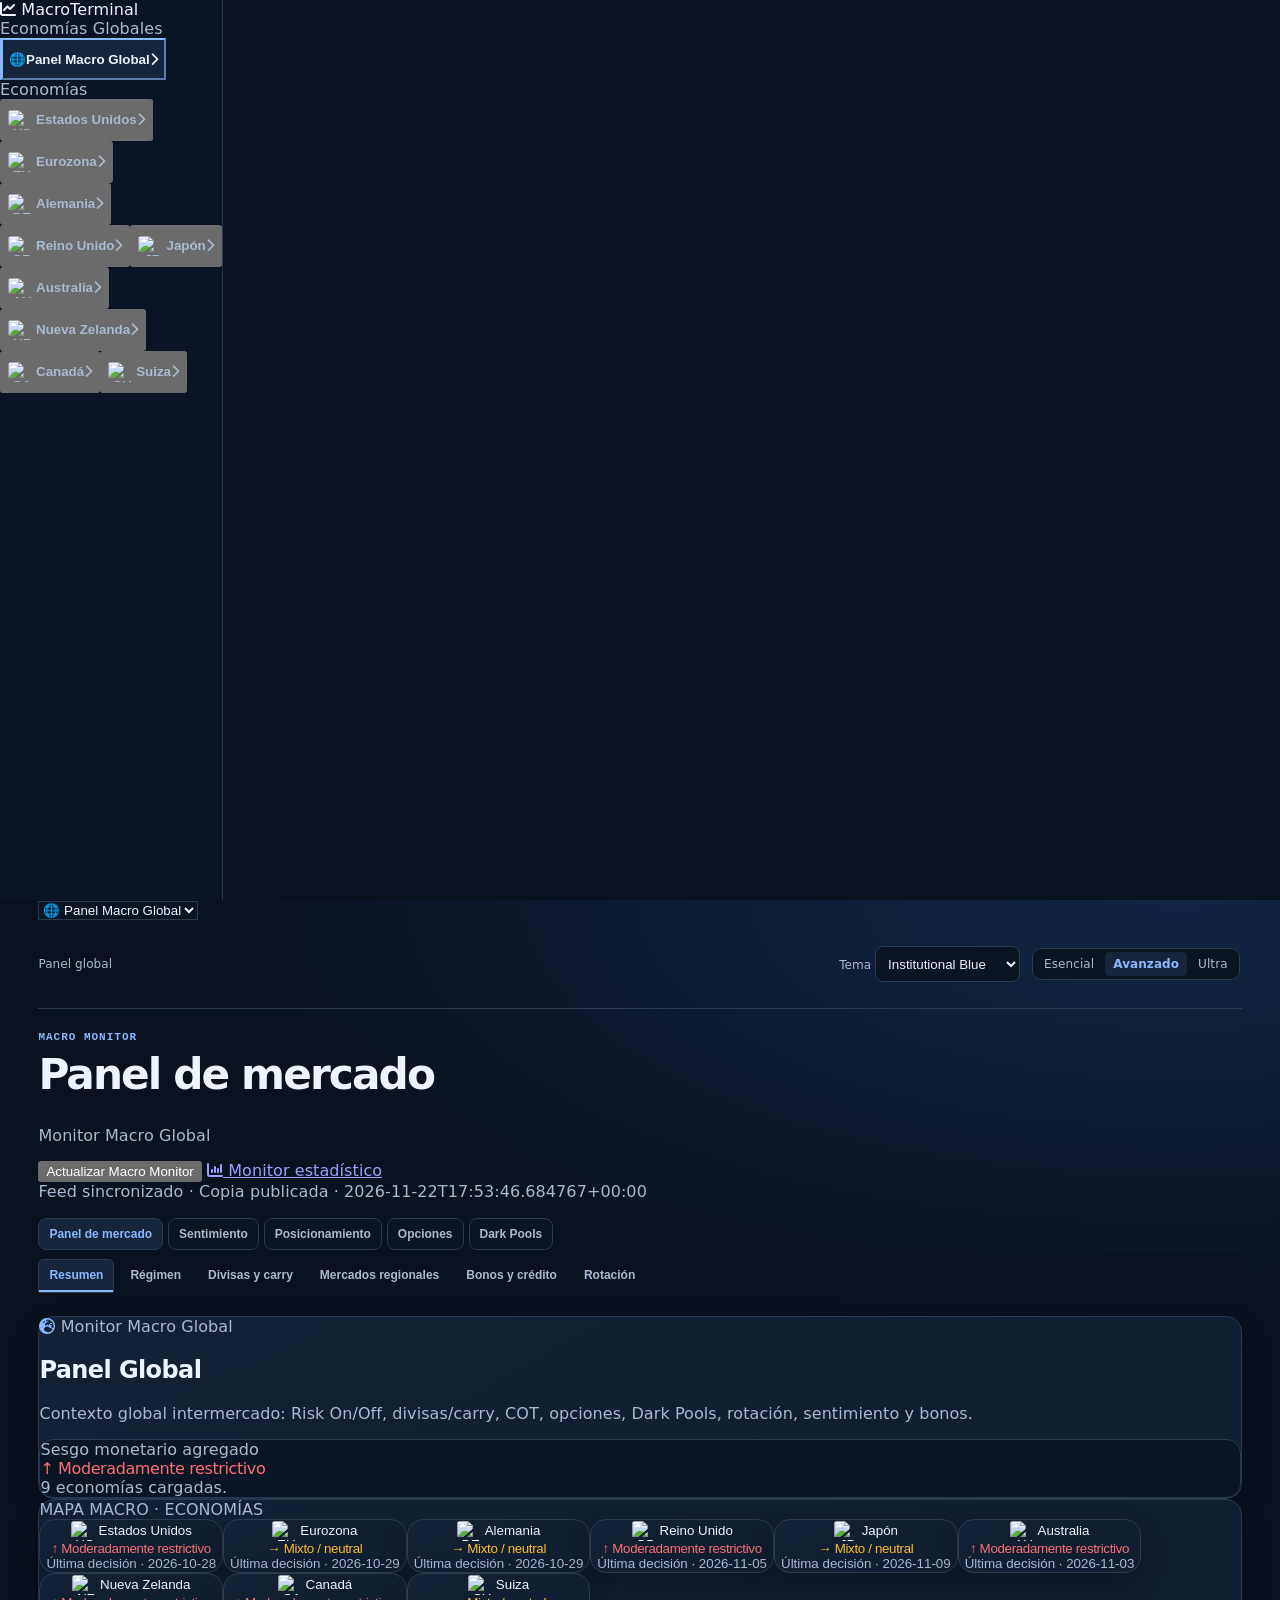
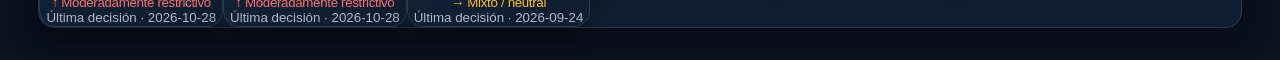
==== commit cece71f2: "fix: unifica el botón de actualización en la web pública" ====
--- a/index.html
+++ b/index.html
@@ -125,7 +125,7 @@
                 </p>
             </div>
             <div class="flex flex-wrap items-center gap-2">
-                <button onclick="manualRefresh()" title="Descarga la última publicación. No ejecuta los proveedores ni garantiza datos en tiempo real." class="text-xs bg-gray-900 border border-gray-800 text-gray-300 px-3 py-1.5 rounded-full hover:bg-gray-800 transition">
+                <button id="publishedRefreshButton" onclick="manualRefresh()" title="Descarga la última publicación. No ejecuta los proveedores ni garantiza datos en tiempo real." class="text-xs bg-gray-900 border border-gray-800 text-gray-300 px-3 py-1.5 rounded-full hover:bg-gray-800 transition">
                     <i class="fa-solid fa-rotate mr-1"></i> Cargar última publicación
                 </button>
                 <button id="sourceRefreshButton" type="button" title="Consulta las fuentes y muestra el progreso dentro del monitor." class="text-xs bg-gray-900 border border-blue-900/60 text-blue-300 px-3 py-1.5 rounded-full hover:bg-gray-800 transition">Actualizar Macro Monitor</button>
@@ -2214,6 +2214,6 @@
 
     <script src="./v7-ui.js?v=20261122.5"></script>
     <script src="./design-preview-v2.js?v=20261119"></script>
-    <script src="./source-refresh.js?v=20261122.3"></script>
+    <script src="./source-refresh.js?v=20261122.4"></script>
 </body>
 </html>
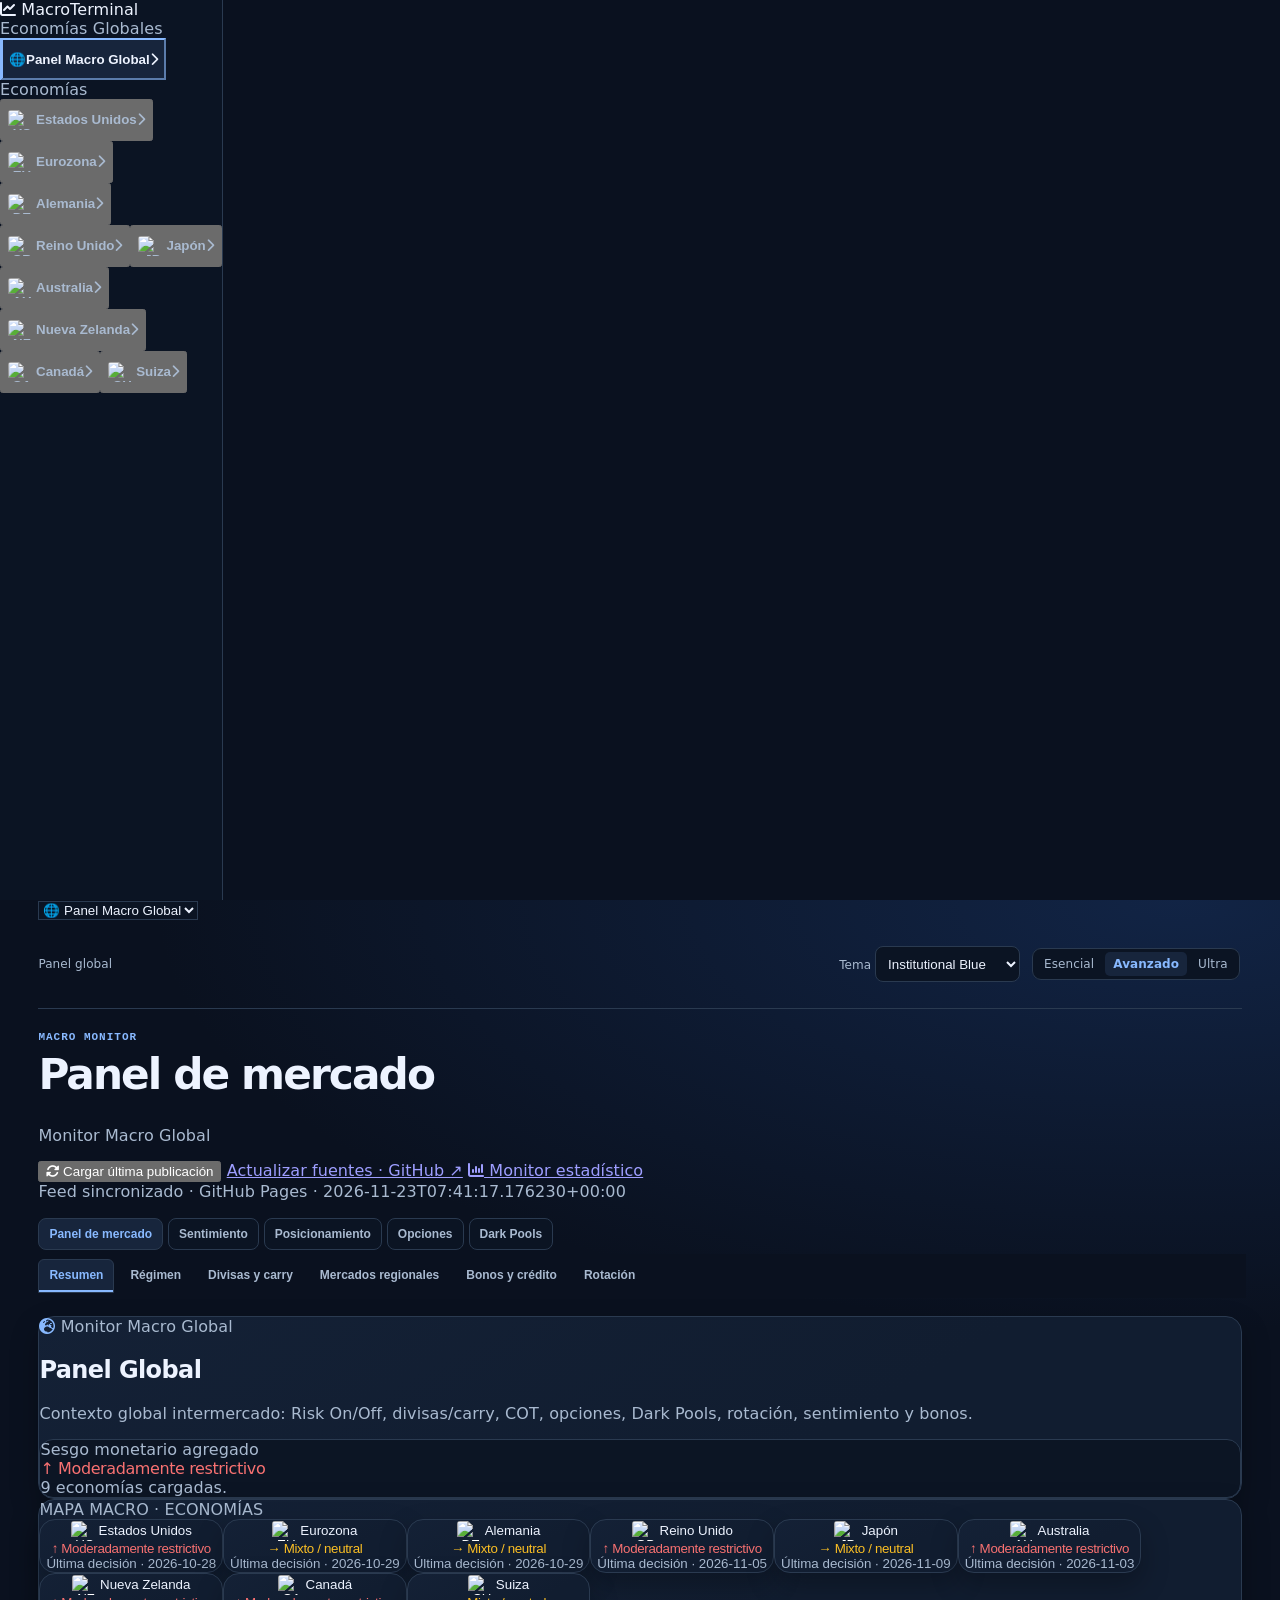
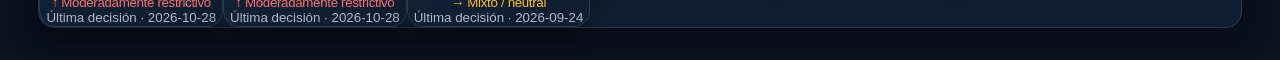
==== commit 71269e85: "fix: recupera cadenas Yahoo y conserva opciones ante fallos" ====
--- a/index.html
+++ b/index.html
@@ -125,10 +125,10 @@
                 </p>
             </div>
             <div class="flex flex-wrap items-center gap-2">
-                <button id="publishedRefreshButton" onclick="manualRefresh()" title="Descarga la última publicación. No ejecuta los proveedores ni garantiza datos en tiempo real." class="text-xs bg-gray-900 border border-gray-800 text-gray-300 px-3 py-1.5 rounded-full hover:bg-gray-800 transition">
+                <button onclick="manualRefresh()" title="Descarga la última publicación. No ejecuta los proveedores ni garantiza datos en tiempo real." class="text-xs bg-gray-900 border border-gray-800 text-gray-300 px-3 py-1.5 rounded-full hover:bg-gray-800 transition">
                     <i class="fa-solid fa-rotate mr-1"></i> Cargar última publicación
                 </button>
-                <button id="sourceRefreshButton" type="button" title="Consulta las fuentes y muestra el progreso dentro del monitor." class="text-xs bg-gray-900 border border-blue-900/60 text-blue-300 px-3 py-1.5 rounded-full hover:bg-gray-800 transition">Actualizar Macro Monitor</button>
+                <a href="https://github.com/brutodeibit/Macro-terminal/actions/workflows/update-preview.yml" target="_blank" rel="noopener" title="Abre GitHub: pulsa Run workflow para consultar las fuentes y publicar un nuevo feed. Requiere tu sesión de GitHub. Después carga la última publicación." class="text-xs bg-gray-900 border border-blue-900/60 text-blue-300 px-3 py-1.5 rounded-full hover:bg-gray-800 transition">Actualizar fuentes · GitHub ↗</a>
                 <a href="statistical-monitor.html" class="text-xs bg-gray-900 border border-blue-900/60 text-blue-300 px-3 py-1.5 rounded-full hover:bg-gray-800 transition">
                     <i class="fa-solid fa-chart-column mr-1"></i> Monitor estadístico
                 </a>
@@ -939,14 +939,6 @@
             return 0;
         }
 
-        function renderIndicatorRow(ind){
-            const value = v => v===null || v===undefined || v==='' ? '—' : esc(v);
-            const sourced = /^https?:\/\//.test(ind.sourceUrl||'') && !!ind.source;
-            const source = sourced ? `<a href="${esc(ind.sourceUrl)}" target="_blank" rel="noopener" class="source-link">${esc(ind.source)}</a>` : 'Fuente de esta fila sin verificar';
-            const history = (ind.observations||[]).length ? `<details class="mt-2 text-gray-400"><summary>Últimas ${(ind.observations||[]).length} observaciones</summary>${ind.observations.map(r=>`<div class="mt-1">${esc(r.referencePeriod)}: ${value(r.value)}% ${esc(r.status||'')}</div>`).join('')}<div class="mt-2">Actualización del conjunto: ${value(ind.datasetUpdatedAt)}. No equivale a la fecha de publicación de cada observación.</div></details>` : '';
-            return `<tr class="border-b border-gray-900/70 row-hover"><td class="py-3 px-3 text-xs text-gray-500">${esc(ind.cat||'')}</td><td class="py-3 px-3 text-xs font-semibold text-gray-200">${esc(ind.name||'')}<div class="text-[10px] text-gray-400 font-normal mt-1">${source}${ind.unit?' · '+esc(ind.unit):''}</div>${history}</td><td class="py-3 px-3 text-xs text-white">${value(ind.actual)}</td><td class="py-3 px-3 text-xs text-gray-400">${value(ind.est)}</td><td class="py-3 px-3 text-xs ${parseNum(ind.surprise)<0?'effect-dovish':parseNum(ind.surprise)>0?'effect-hawkish':'effect-neutral'}">${value(ind.surprise)}</td><td class="py-3 px-3 text-xs">${effectForIndicator(ind)}</td><td class="py-3 px-3 text-xs text-gray-500">${ind.referencePeriod?'Periodo: '+esc(ind.referencePeriod)+'<br>':''}${ind.publishedAt||ind.date?esc(ind.publishedAt||ind.date):'Publicación sin fecha verificada'}${ind.dataStatus?.startsWith('STALE')?'<br>Último dato conservado':''}</td><td class="py-3 px-3 text-xs text-amber-300">${esc(ind.imp||'')}</td></tr>`;
-        }
-
         function macroInterpretation(data){
             const staleDaysForIndicator=(ind)=>{
                 const cat=String(ind?.cat||'').toUpperCase();
@@ -1269,19 +1261,30 @@
 }
 function optionsUsableProfiles(m){
  const today=new Date().toISOString().slice(0,10);
- return (m.profiles||[]).filter(q=>/^\d{4}-\d{2}-\d{2}$/.test(q.expiration||'')&&q.expiration>=today&&(!q.expirationAt||Date.parse(q.expirationAt)>Date.now())).sort((a,b)=>a.expiration.localeCompare(b.expiration));
+ return (m.profiles||[]).filter(q=>/^\d{4}-\d{2}-\d{2}$/.test(q.expiration||'')&&(window.__optShowExpired||(q.expiration>=today&&(!q.expirationAt||Date.parse(q.expirationAt)>Date.now())))).sort((a,b)=>a.expiration.localeCompare(b.expiration));
 }
 function optionProfileKey(p){return p.contractCode ? p.contractCode+':'+p.expiration : p.expiration;}
 function optionsSelectedProfile(m){
  const rows=optionsUsableProfiles(m);if(!rows.length)return null;
- return rows.find(q=>optionProfileKey(q)===String(window.__optExpiration||''))||rows[0];
+ return rows.find(q=>optionProfileKey(q)===String(window.__optExpiration||''))||rows.find(q=>Number(q.totalOpenInterest)>0)||rows[0];
 }
 function optionSnapshotNotice(m){
  const raw=String(m.asOf||'');
  const at=Date.parse(raw.replace(' ','T')+(raw.includes('T')||/Z|[+-]\d\d:\d\d$/.test(raw)?'':'Z'));
  const age=Number.isFinite(at)?(Date.now()-at)/86400000:null;
- const stale=age===null||age>2;
- return '<div class="metric rounded-xl p-3 mt-3 border '+(stale?'border-amber-600/50':'border-slate-700')+'"><b class="text-xs '+(stale?'text-amber-300':'text-emerald-300')+'">'+(stale?'DATOS HISTÓRICOS / SNAPSHOT ANTIGUO':'SNAPSHOT DISPONIBLE · RETRASADO')+'</b><div class="text-[11px] text-gray-300 mt-1">Activo '+esc(m.ticker||'—')+' · última captura '+esc(m.asOf||'sin fecha')+'. Los muros y el GEX pertenecen al vencimiento indicado, no son niveles en tiempo real.</div></div>';
+ const stale=m.retainedChain||age===null||age>2;
+ return '<div class="metric rounded-xl p-3 mt-3 border '+(stale?'border-amber-600/50':'border-slate-700')+'"><b class="text-xs '+(stale?'text-amber-300':'text-emerald-300')+'">'+(stale?'DATOS HISTÓRICOS / SNAPSHOT ANTIGUO':'SNAPSHOT DISPONIBLE · RETRASADO')+'</b><div class="text-[11px] text-gray-300 mt-1">Activo '+esc(m.ticker||'—')+' · fecha del snapshot '+esc(m.asOf||'sin fecha')+'. Los muros y el GEX pertenecen al vencimiento indicado, no son niveles en tiempo real. '+esc(m.timestampConvention||'')+'</div></div>';
+}
+function optionAvailabilityNotice(m){
+ const all=(m.profiles||[]).filter(p=>/^\d{4}-\d{2}-\d{2}$/.test(p.expiration||''));
+ const today=new Date().toISOString().slice(0,10);
+ const expired=all.filter(p=>p.expiration<today||(p.expirationAt&&Date.parse(p.expirationAt)<=Date.now())).length;
+ const control=expired?'<label class="block mt-2 text-xs"><input type="checkbox" '+(window.__optShowExpired?'checked ':'')+'onchange="window.__optShowExpired=this.checked;window.__optExpiration=null;renderContent()"> Consultar vencimientos caducados ('+expired+') · solo histórico</label>':'';
+ const warning=window.__optShowExpired?'<p class="text-xs text-amber-300 mt-2">Modo histórico: incluye contratos caducados. Sus niveles no representan posicionamiento vigente.</p>':'';
+ const unavailable=!optionsUsableProfiles(m).length?'<p class="text-sm text-amber-200">'+(expired?'No quedan vencimientos vigentes en la última cadena guardada. Puedes consultar el histórico.':'No se ha recuperado una cadena por vencimiento para este activo. La cotización no sustituye los datos de opciones.')+'</p>':'';
+ const p=optionsSelectedProfile(m);
+ const quality=p?.oiStatus?'<p class="text-xs text-amber-300 mt-2">'+esc(p.oiStatus)+'</p>':'';
+ return '<div id="options-availability" class="metric rounded-xl p-4">'+unavailable+(m.retainedChain?'<p class="text-sm text-amber-200">La fuente no entregó una cadena nueva. Se conserva la anterior con su precio y fecha originales.</p>':'')+(all.length?optionSnapshotNotice(m):'')+quality+control+warning+'</div>';
 }
 function renderOptionsSection(){
  const o=macroDatabase.__options||{updated:'—',markets:[],catalog:[],flow:[]};
@@ -1344,7 +1347,7 @@
  const expiries=optionsUsableProfiles(m);const selectedExp=p?optionProfileKey(p):'';
  const expirySelect=expiries.length?'<label class="text-[11px] text-gray-400">Vencimiento <select aria-label="Vencimiento opciones" onchange="window.__optExpiration=this.value;renderContent()" class="bg-slate-900 text-white border border-slate-700 rounded-lg px-2 py-2 ml-2">'+expiries.map(x=>'<option value="'+esc(optionProfileKey(x))+'" '+(optionProfileKey(x)===selectedExp?'selected':'')+'>'+esc(x.expiration)+' · '+esc(x.contractCode||'')+' · '+esc(x.bucket||'')+'</option>').join('')+'</select></label>':'';
  const noChain='<div class="rounded-lg border border-amber-800/50 bg-amber-950/20 p-3 text-xs text-gray-300"><b class="text-amber-200">Cadena completa no disponible para '+title+'</b><p class="text-[10px] text-gray-400 mt-1">La selección se mantiene en este instrumento. Se muestran únicamente las referencias públicas y métricas que existan; no se sustituye por BTC ni se fabrican niveles por strike.</p></div>';
- return '<div class="metric rounded-xl p-5"><div class="flex flex-col lg:flex-row lg:items-center justify-between gap-2"><div><b class="text-sm text-white">POSITIONING MAP · GEX + OPEN INTEREST</b><p class="text-[10px] text-gray-400 mt-1">Activo: '+title+' · '+esc(status)+'</p><p class="text-[10px] text-gray-500 mt-1">GEX modelado; Open Interest por strike. Escalas separadas para evitar que una métrica oculte la otra.</p></div><div class="flex flex-col sm:flex-row gap-2 items-center">'+expirySelect+'<span class="mini-pill">'+esc(p?.expiration||m?.asOf||m?.sourceDate||'Último snapshot')+'</span></div></div>'+'<div id="opt-gex-chart" class="w-full h-[475px] mt-3"></div><div id="opt-oi-chart" class="w-full h-[360px] mt-3"></div><div class="metric rounded-xl p-4 mt-4"><div class="flex flex-col sm:flex-row sm:items-center justify-between gap-2"><div><b class="text-sm text-white">VOLATILIDAD IMPLÍCITA POR VENCIMIENTO</b><p class="text-[10px] text-gray-400 mt-1">Volatilidad implícita ATM por vencimiento exacto. Cada punto corresponde a una expiración individual, no a una mezcla de vencimientos.</p></div><span class="mini-pill">ATM IV · DTE</span></div><div id="opt-term-chart" class="w-full h-[330px] mt-2"><div class="text-right text-xs text-gray-500 p-2" role="status">Cargando IV…</div></div></div><div class="grid grid-cols-1 md:grid-cols-2 gap-3 mt-4"><div class="metric p-4"><b class="text-xs text-white">CÓMO LEERLO</b><p class="text-[10px] text-gray-400 mt-2">GEX: barras por strike bajo un modelo de exposición; verde y rojo representan el signo del modelo, no compras o ventas observadas. OI: contratos abiertos, no volumen negociado hoy. Call y Put Wall: concentraciones de OI, no soportes garantizados. Gamma Flip: nivel modelado donde cambiaría el signo agregado; si no se puede calcular, queda vacío. IV ATM: volatilidad anualizada implícita cercana al precio; cada punto corresponde a un vencimiento distinto, no a un pronóstico de precio.</p></div><div class="metric p-4"><b class="text-xs text-white">DATOS Y LIMITACIONES</b><p class="text-[10px] text-gray-400 mt-2">Cadena completa: OI, volumen, IV y strikes. Referencia: precio/fecha sin cadena. Si no hay varios vencimientos con IV válida, la term structure lo indicará expresamente.</p></div></div></div>';
+ return '<div class="metric rounded-xl p-5"><div class="flex flex-col lg:flex-row lg:items-center justify-between gap-2"><div><b class="text-sm text-white">POSITIONING MAP · GEX + OPEN INTEREST</b><p class="text-[10px] text-gray-400 mt-1">Activo: '+title+' · '+esc(status)+'</p><p class="text-[10px] text-gray-500 mt-1">GEX modelado; Open Interest por strike. Escalas separadas para evitar que una métrica oculte la otra.</p></div><div class="flex flex-col sm:flex-row gap-2 items-center">'+expirySelect+'<span class="mini-pill">'+esc(p?.expiration||m?.asOf||m?.sourceDate||'Último snapshot')+'</span></div></div>'+'<div id="opt-gex-chart" class="w-full h-[475px] mt-3"></div><div id="opt-oi-chart" class="w-full h-[360px] mt-3"></div><div class="metric rounded-xl p-4 mt-4"><div class="flex flex-col sm:flex-row sm:items-center justify-between gap-2"><div><b class="text-sm text-white">VOLATILITY TERM STRUCTURE</b><p class="text-[10px] text-gray-400 mt-1">Volatilidad implícita ATM por vencimiento exacto. Cada punto corresponde a una expiración individual, no a una mezcla de vencimientos.</p></div><span class="mini-pill">ATM IV · DTE</span></div><div id="opt-term-chart" class="w-full h-[330px] mt-2"><div class="text-right text-xs text-gray-500 p-2" role="status">Cargando IV…</div></div></div><div class="grid grid-cols-1 md:grid-cols-2 gap-3 mt-4"><div class="metric p-4"><b class="text-xs text-white">CÓMO LEERLO</b><p class="text-[10px] text-gray-400 mt-2">GEX: barras por strike bajo un modelo de exposición; verde y rojo representan el signo del modelo, no compras o ventas observadas. OI: contratos abiertos, no volumen negociado hoy. Call y Put Wall: concentraciones de OI, no soportes garantizados. Gamma Flip: nivel modelado donde cambiaría el signo agregado; si no se puede calcular, queda vacío. IV ATM: volatilidad anualizada implícita cercana al precio; cada punto corresponde a un vencimiento distinto, no a un pronóstico de precio.</p></div><div class="metric p-4"><b class="text-xs text-white">DATOS Y LIMITACIONES</b><p class="text-[10px] text-gray-400 mt-2">Cadena completa: OI, volumen, IV y strikes. Referencia: precio/fecha sin cadena. Si no hay varios vencimientos con IV válida, la term structure lo indicará expresamente.</p></div></div></div>';
 }
 
 function __drawOptionsCharts(m,p){
@@ -1353,9 +1356,8 @@
  const byStrike=new Map();
  for(const x of source){
   const strike=__optNum(x.strike);if(strike===null)continue;
-  const q=byStrike.get(strike)||{strike,gex:null,callOi:0,putOi:0};
-  const gex=__optNum(x.gex);
-  if(gex!==null)q.gex=(q.gex??0)+gex;
+  const q=byStrike.get(strike)||{strike,gex:0,callOi:0,putOi:0};
+  q.gex+=__optNum(x.gex)||0;
   const typ=String(x.type||'').toUpperCase();
   if(typ==='C'||typ==='CALL')q.callOi+=__optNum(x.callOi??x.callOpenInterest??x.oi)||0;
   else if(typ==='P'||typ==='PUT')q.putOi+=__optNum(x.putOi??x.putOpenInterest??x.oi)||0;
@@ -1366,13 +1368,12 @@
  const empty=(id,msg)=>{const el=document.getElementById(id);if(el)el.innerHTML='<div class="h-full min-h-[150px] flex items-center justify-center text-center text-xs text-gray-400 px-4">'+msg+'</div>';};
  // ivAtm/atmIV in the feed are percentage points, including values below 3%.
  const ivPct=v=>{const n=__optNum(v);return n!==null&&n>0?n:null;};
- const term=optionsUsableProfiles(m).filter(q=>!p?.contractCode||q.contractCode===p.contractCode).filter(q=>!p?.settlementModel||q.observedAt===p.observedAt).map(q=>{
+ const term=optionsUsableProfiles(m).map(q=>{
   const expiry=/^\d{4}-\d{2}-\d{2}$/.test(q.expiration||'')?Date.parse(q.expiration+'T00:00:00Z'):NaN;
-  const observed=q.observedAt||new Date().toISOString().slice(0,10);
-  const reference=Date.parse(observed+'T00:00:00Z');
-  const dte=Number.isFinite(expiry)&&Number.isFinite(reference)?Math.round((expiry-reference)/86400000):null;
+  const today=Date.parse(new Date().toISOString().slice(0,10)+'T00:00:00Z');
+  const dte=Number.isFinite(expiry)?Math.round((expiry-today)/86400000):null;
   const iv=ivPct(q.ivAtm??q.atmIV);
-  return {dte,iv,expiration:q.expiration||'—',observed,source:q.source||m.source||''};
+  return {dte,iv,expiration:q.expiration||'—',bucket:q.bucket||'',source:q.source||m.source||''};
  }).filter(q=>q.dte!==null&&q.dte>=0&&q.iv!==null&&q.iv>0&&q.iv<500&&/^\d{4}-\d{2}-\d{2}$/.test(q.expiration)&&q.expiration>=new Date().toISOString().slice(0,10)).filter((q,i,arr)=>arr.findIndex(x=>x.expiration===q.expiration)===i).sort((a,b)=>a.dte-b.dte);
  __loadPlotly().then(P=>{
   const cfg={responsive:true,scrollZoom:true,displaylogo:false,modeBarButtonsToRemove:['lasso2d','select2d']};
@@ -1382,28 +1383,17 @@
    const shapes=marks.filter(x=>x[0]!==null).map(([v])=>({type:'line',x0:v,x1:v,y0:0,y1:1,yref:'paper',line:{color:'#94a3b8',width:1,dash:'dot'}}));
    const labelSlots={'Spot':{y:1.035,anchor:'bottom'},'Gamma Flip':{y:1.125,anchor:'bottom'},'Call Wall':{y:1.215,anchor:'bottom'},'Put Wall':{y:1.305,anchor:'bottom'},'Max Pain':{y:-0.23,anchor:'top'}};
    const anns=marks.filter(x=>x[0]!==null).map(([v,label])=>{const slot=labelSlots[label]||{y:1.04,anchor:'bottom'};return {x:v,y:slot.y,yref:'paper',text:label+' · '+fmtNum(v,2),showarrow:false,yanchor:slot.anchor,bgcolor:'rgba(10,18,29,.88)',bordercolor:'rgba(148,163,184,.62)',borderwidth:1,borderpad:3,font:{size:9,color:'#e2e8f0'}};});
-   if(source.some(x=>__optNum(x.gex)!==null)) P.newPlot('opt-gex-chart',[{x:raw.map(x=>x.strike),y:raw.map(x=>x.gex),type:'bar',name:'GEX modelado',marker:{color:raw.map(x=>x.gex>=0?'#22c55e':'#f87171')},hovertemplate:'Strike %{x}<br>GEX %{y:.3s} '+esc(p.gexUnit||'')+'<extra></extra>'}],{paper_bgcolor:'transparent',plot_bgcolor:'transparent',font:{color:'#cbd5e1',size:11},margin:{l:75,r:38,t:126,b:95},title:{text:'GEX por strike · exposición modelada',font:{size:13,color:'#f1f5f9'}},xaxis:{title:'Strike',gridcolor:'#334155',zerolinecolor:'#64748b'},yaxis:{title:p.gexUnit||'GEX',gridcolor:'#334155',zerolinecolor:'#64748b',separatethousands:true},shapes,annotations:anns,hovermode:'x unified'},cfg);
+   if(source.some(x=>__optNum(x.gex)!==null)) P.newPlot('opt-gex-chart',[{x:raw.map(x=>x.strike),y:raw.map(x=>x.gex),type:'bar',name:'GEX modelado',marker:{color:raw.map(x=>x.gex>=0?'#22c55e':'#f87171')},hovertemplate:'Strike %{x}<br>GEX %{y:.3s}<extra></extra>'}],{paper_bgcolor:'transparent',plot_bgcolor:'transparent',font:{color:'#cbd5e1',size:11},margin:{l:75,r:38,t:126,b:95},title:{text:'GEX por strike · exposición modelada',font:{size:13,color:'#f1f5f9'}},xaxis:{title:'Strike',gridcolor:'#334155',zerolinecolor:'#64748b'},yaxis:{title:'GEX',gridcolor:'#334155',zerolinecolor:'#64748b',separatethousands:true},shapes,annotations:anns,hovermode:'x unified'},cfg);
    else empty('opt-gex-chart','OI y volumen disponibles. GEX no calculable sin IV/griegas verificadas.');
    P.newPlot('opt-oi-chart',[{x:raw.map(x=>x.strike),y:raw.map(x=>x.callOi),type:'scatter',mode:'lines+markers',name:'Call OI',line:{color:'#38bdf8',width:2.5},marker:{size:5},hovertemplate:'Strike %{x}<br>Call OI %{y:,.0f}<extra></extra>'},{x:raw.map(x=>x.strike),y:raw.map(x=>x.putOi),type:'scatter',mode:'lines+markers',name:'Put OI',line:{color:'#fb7185',width:2.5},marker:{size:5},hovertemplate:'Strike %{x}<br>Put OI %{y:,.0f}<extra></extra>'}],{paper_bgcolor:'transparent',plot_bgcolor:'transparent',font:{color:'#cbd5e1',size:11},margin:{l:65,r:25,t:45,b:50},title:{text:'Open interest por strike',font:{size:13,color:'#f1f5f9'}},xaxis:{title:'Strike',gridcolor:'#334155'},yaxis:{title:'Contratos OI',gridcolor:'#334155',separatethousands:true},hovermode:'x unified'},cfg);
   }else{
    document.getElementById('opt-gex-chart')?.remove();
    document.getElementById('opt-oi-chart')?.remove();
   }
-  if(term.length){
-   P.newPlot('opt-term-chart',[{
-    x:term.map(q=>q.expiration),y:term.map(q=>q.iv),type:'scatter',
-    mode:term.length>=3?'lines+markers':'markers',name:'ATM IV',
-    line:{color:'#a78bfa',width:1.5},marker:{size:9,color:'#c4b5fd',line:{color:'#f8fafc',width:1}},
-    customdata:term.map(q=>[q.dte,q.observed,q.source]),
-    hovertemplate:'ATM IV %{y:.2f}%<br>%{customdata[0]} días al vencimiento en la fecha de referencia %{customdata[1]}<br>%{customdata[2]}<extra></extra>'
-   }],{
-    paper_bgcolor:'transparent',plot_bgcolor:'transparent',font:{color:'#cbd5e1',size:11},
-    margin:{l:60,r:25,t:44,b:60},title:{text:'Volatilidad implícita por vencimiento · '+term.length+' fechas',font:{size:13,color:'#f1f5f9'}},
-    xaxis:{type:'date',title:'Fecha de vencimiento',gridcolor:'#334155'},
-    yaxis:{title:'IV ATM anualizada (%)',ticksuffix:'%',gridcolor:'#334155'},hovermode:'x unified'
-   },cfg);
+  if(term.length>=2){
+   P.newPlot('opt-term-chart',[{x:term.map(q=>q.dte),y:term.map(q=>q.iv),type:'scatter',mode:'lines+markers',name:'ATM IV',line:{color:'#a78bfa',width:3},marker:{size:7,color:'#c4b5fd',line:{color:'#f8fafc',width:1}},customdata:term.map(q=>[q.expiration,q.bucket,q.source]),hovertemplate:'DTE %{x}<br>Expiración %{customdata[0]}<br>ATM IV %{y:.2f}%<br>%{customdata[1]}<extra></extra>'}],{paper_bgcolor:'transparent',plot_bgcolor:'transparent',font:{color:'#cbd5e1',size:11},margin:{l:55,r:20,t:45,b:55},title:{text:'Volatility term structure · ATM IV',font:{size:13,color:'#f1f5f9'}},xaxis:{title:'Días hasta expiración (DTE)',gridcolor:'#334155',zerolinecolor:'#64748b'},yaxis:{title:'Volatilidad implícita (%)',gridcolor:'#334155',rangemode:'tozero'},hovermode:'x unified'},cfg);
   }else{
-   empty('opt-term-chart','Sin vencimientos con IV ATM disponible en esta familia.');
+   empty('opt-term-chart','Solo hay '+term.length+' vencimiento(s) con IV ATM válida; se requieren al menos dos expiraciones para dibujar una estructura temporal fiable.');
   }
  }).catch(()=>{
   empty('opt-gex-chart','No se pudo cargar el motor gráfico. Recarga la página para reintentar.');
@@ -1433,7 +1423,7 @@
  const errText=(ps.errors||[]).slice(0,3).join(' · ');
  const diag='<div class="py-3 mt-3 border-t border-slate-700"><div class="flex flex-wrap items-center justify-between gap-2"><b class="text-xs text-white">ESTADO DE FUENTES · OPTIONS</b><span class="mini-pill">'+(Number(ps.fullChainMarkets)||0)+' cadenas completas / '+(Number(ps.referenceOnlyMarkets)||0)+' referencias</span></div><p class="text-[10px] text-gray-400 mt-2">Una referencia conserva el activo, pero no tiene cadena suficiente para calcular GEX, Max Pain u OI por strike. No equivale a una cadena vacía de mercado.</p>'+(errText?'<p class="text-[10px] text-amber-300 mt-2">Incidencias proveedor: '+esc(errText)+'</p>':'<p class="text-[10px] text-emerald-300 mt-2">Sin incidencias reportadas por el recolector.</p>')+'</div>';
  const marker='<div class="metric rounded-xl p-4"><b class="text-sm text-white">METODOLOGÍA</b>';
- const out=html.replace(marker,chart+'<div id="options-data-details" class="metric rounded-xl p-5"><h3 class="text-base font-bold">Opciones · fuente, vigencia y metodología</h3>'+optionSnapshotNotice(m)+diag+marker).replace('</section>','</div></section>');
+ const out=html.replace('<section id="sec-options" class="space-y-4">','<section id="sec-options" class="space-y-4">'+optionAvailabilityNotice(m)).replace(marker,chart+'<div id="options-data-details" class="metric rounded-xl p-5"><h3 class="text-base font-bold">Opciones · fuente, vigencia y metodología</h3>'+diag+marker).replace('</section>','</div></section>');
  setTimeout(()=>__drawOptionsCharts(m,p),80);
  return out;
 };
@@ -1449,9 +1439,9 @@
   host.dataset.plotlyReady='1';
   __loadPlotly().then(P=>{
    const base=ps.map(x=>({ts:Number(x.ts),price:Number(x.price)})).filter(x=>Number.isFinite(x.ts)&&Number.isFinite(x.price)).sort((a,b)=>a.ts-b.ts);
+   const prints=(a.prints||[]).filter(v7PrintAllowed).filter(p=>(!window.__darkSide||window.__darkSide==='ALL'||String(p.side||'UNKNOWN').toUpperCase()===window.__darkSide)&&Number(p.notional||0)>=Number(window.__darkMinNotional||0)).filter(p=>p.realPrint===true&&p.price!=null&&(/T.*(?:Z|[+-]\d\d:\d\d)$/.test(String(p.timestamp||''))||(p.timestampPrecision==='date'&&(window.__darkTimeframe||'1d')==='1d'&&/^\d{4}-\d{2}-\d{2}$/.test(String(p.timestamp||''))))).map(p=>({ts:Date.parse(p.timestamp)/1000,price:Number(p.price),side:String(p.side||'UNKNOWN').toUpperCase(),size:Number(p.size)||0,notional:Number(p.notional)||0,time:p.timestamp+(p.timestampPrecision==='date'?' · solo fecha; zona horaria no indicada':'')})).filter(x=>Number.isFinite(x.ts)&&Number.isFinite(x.price)&&x.price>0);
+   const trace=[{x:base.map(x=>new Date(x.ts*1000)),y:base.map(x=>x.price),type:'scatter',mode:'lines',name:'Precio',line:{color:'#38bdf8',width:4.5},hovertemplate:'%{x|%d/%m %H:%M}<br>Precio %{y:.2f}<extra></extra>'}];
    const frame=window.__darkTimeframe||'1d';const candles=(a.ohlcTimeframes?.[frame]?.candles||(frame==='1d'?a.ohlc:[])||[]).filter(c=>['open','high','low','close'].every(k=>Number.isFinite(c[k])));
-   const prints=(a.prints||[]).filter(v7PrintAllowed).filter(p=>(!window.__darkSide||window.__darkSide==='ALL'||String(p.side||'UNKNOWN').toUpperCase()===window.__darkSide)&&Number(p.notional||0)>=Number(window.__darkMinNotional||0)).filter(p=>v7PrintCanOverlay(p,frame)).map(p=>({ts:v7PrintEpoch(p,candles.length?candles:base,frame),price:Number(p.price),side:String(p.side||'UNKNOWN').toUpperCase(),size:Number(p.size)||0,notional:Number(p.notional)||0,time:p.timestamp+(p.timestampPrecision==='date'?' · anclaje diario, no hora de ejecución; zona horaria no indicada':'')})).filter(x=>Number.isFinite(x.ts)&&Number.isFinite(x.price)&&x.price>0);
-   const trace=[{x:base.map(x=>new Date(x.ts*1000)),y:base.map(x=>x.price),type:'scatter',mode:'lines',name:'Precio',line:{color:'#38bdf8',width:4.5},hovertemplate:'%{x|%d/%m %H:%M}<br>Precio %{y:.2f}<extra></extra>'}];
    if(candles.length>1)trace[0]={type:'candlestick',name:'OHLC · '+frame,x:candles.map(c=>new Date(c.ts*1000)),open:candles.map(c=>c.open),high:candles.map(c=>c.high),low:candles.map(c=>c.low),close:candles.map(c=>c.close),opacity:1,increasing:{fillcolor:'#2de2b1',line:{color:'#7fffe1',width:1.6}},decreasing:{fillcolor:'#ff5577',line:{color:'#ffb0c0',width:1.6}}};
    let annotations=[];
    if(prints.length){
@@ -1518,21 +1508,19 @@
  // The data-status cards already show the source and methodology. Apply the
  // display override to the view object so the source snapshot stays intact.
  const a={...(assets[selected]||{ticker:selected,lastPrice:null,priceSeries:[],prints:[],venueClusters:[],dailyOffExchange:{}}),note:''};
- const ps=a.priceSeries||[],dpx={...(a.dailyOffExchange||{})};
- for(const key of ['offExchangePct','avg30OffExchangePct','offExchangeShares','litShares'])if(dpx[key]===null||dpx[key]==='')dpx[key]=undefined;
+ const ps=a.priceSeries||[],dpx=a.dailyOffExchange||{};
  const W=980,H=390,L=60,R=80,T=28,B=58,lo=ps.length?Math.min(...ps.map(x=>+x.price)):0,hi=ps.length?Math.max(...ps.map(x=>+x.price)):1,pad=(hi-lo||1)*.12,y0=lo-pad,y1=hi+pad,minTs=ps.length?Math.min(...ps.map(p=>+p.ts)):0,maxTs=ps.length?Math.max(...ps.map(p=>+p.ts)):1,span=Math.max(maxTs-minTs,1);
  const x=ts=>L+(+ts-minTs)*(W-L-R)/span,y=price=>H-B-(+price-y0)/(y1-y0)*(H-T-B);
  const pts=ps.map(p=>x(p.ts).toFixed(1)+','+y(p.price).toFixed(1)).join(' ');
  const area=pts?L+','+(H-B)+' '+pts+' '+(W-R)+','+(H-B):'';
  const ticks=[0,1,2,3,4].map(n=>{const yy=T+n*(H-T-B)/4,val=y1-n*(y1-y0)/4;return '<line x1="'+L+'" x2="'+(W-R)+'" y1="'+yy.toFixed(1)+'" y2="'+yy.toFixed(1)+'" class="dp-grid"/><text x="'+(L-8)+'" y="'+(yy+4).toFixed(1)+'" text-anchor="end" class="dp-axis">'+fmtNum(val,2)+'</text>';}).join('');
  const dates=ps.filter((_,i)=>i===0||i===ps.length-1||i%Math.max(1,Math.floor(ps.length/5))===0).map(p=>'<text x="'+x(p.ts).toFixed(1)+'" y="'+(H-18)+'" text-anchor="middle" class="dp-axis">'+esc(new Date(+p.ts*1000).toISOString().slice(11,16))+'</text>').join('');
- const validPrints=(a.prints||[]).filter(v7PrintAllowed).filter(v7PrintRecord);
+ const validPrints=(a.prints||[]).filter(v7PrintAllowed).filter(p=>p.realPrint===true&&p.price!=null&&Number.isFinite(Number(p.price))&&Number(p.price)>0&&(/T.*(?:Z|[+-]\d\d:\d\d)$/.test(String(p.timestamp||''))||(p.timestampPrecision==='date'&&(window.__darkTimeframe||'1d')==='1d'&&/^\d{4}-\d{2}-\d{2}$/.test(String(p.timestamp||''))))&&Number.isFinite(Date.parse(p.timestamp)));
  const sideFilter=window.__darkSide||'ALL', minNotional=Math.max(0,Number(window.__darkMinNotional)||0);
  const filteredPrints=validPrints.filter(p=>(sideFilter==='ALL'||String(p.side||'UNKNOWN')===sideFilter)&&Number(p.notional||0)>=minNotional);
- const overlayPrints=filteredPrints.filter(p=>v7PrintCanOverlay(p,window.__darkTimeframe||'1d'));
  const sideColor=p=>String(p.side||'UNKNOWN')==='BUY'?'#34d399':String(p.side||'UNKNOWN')==='SELL'?'#fb7185':'#facc15';
- const dots=overlayPrints.map(p=>{const q=Number(p.price),ts=v7PrintEpoch(p,a.ohlc||ps,window.__darkTimeframe||'1d');if(!Number.isFinite(ts)||ts<minTs||ts>maxTs)return '';const rr=Math.max(4,Math.min(18,Math.sqrt(Math.max(+p.size||1000,1))/8));return '<circle cx="'+x(ts).toFixed(1)+'" cy="'+y(q).toFixed(1)+'" r="'+rr.toFixed(1)+'" fill="'+sideColor(p)+'" fill-opacity=".82" stroke="#e5e7eb"><title>'+esc(selected)+' · '+esc(p.timestamp)+' · '+fmtNum(q,2)+' · '+(+p.size||0).toLocaleString('es-ES')+' sh · '+fmtCompactMoney(p.notional)+' · '+esc(p.side||'UNKNOWN')+'</title></circle>';}).join('');
- const annotations=overlayPrints.slice().sort((a,b)=>Number(b.notional||0)-Number(a.notional||0)).slice(0,8).map((p,i)=>{const ts=v7PrintEpoch(p,a.ohlc||ps,window.__darkTimeframe||'1d'),px=x(ts),py=y(Number(p.price));if(!Number.isFinite(ts)||ts<minTs||ts>maxTs)return '';const dx=[28,42,-116,-132,34,-124,56,-106][i],dy=[-30,33,-36,36,-54,55,-69,71][i],lx=Math.max(8,Math.min(W-132,px+dx)),ly=Math.max(18,Math.min(H-14,py+dy));const label=fmtCompactMoney(p.notional)+' · '+String(p.side||'PRINT');return '<path d="M'+px.toFixed(1)+' '+py.toFixed(1)+' L'+(lx+(dx<0?104:0)).toFixed(1)+' '+ly.toFixed(1)+'" stroke="'+sideColor(p)+'" stroke-width="1.2" stroke-dasharray="3 3" opacity=".8"/><rect x="'+lx.toFixed(1)+'" y="'+(ly-12).toFixed(1)+'" width="104" height="18" rx="4" fill="#111827" fill-opacity=".72" stroke="'+sideColor(p)+'" stroke-opacity=".65"/><text x="'+(lx+5).toFixed(1)+'" y="'+(ly+1).toFixed(1)+'" fill="#f8fafc" font-size="9">'+esc(label)+'</text>';}).join('');
+ const dots=filteredPrints.map(p=>{const q=Number(p.price),ts=Date.parse(p.timestamp)/1000;if(ts<minTs||ts>maxTs)return '';const rr=Math.max(4,Math.min(18,Math.sqrt(Math.max(+p.size||1000,1))/8));return '<circle cx="'+x(ts).toFixed(1)+'" cy="'+y(q).toFixed(1)+'" r="'+rr.toFixed(1)+'" fill="'+sideColor(p)+'" fill-opacity=".82" stroke="#e5e7eb"><title>'+esc(selected)+' · '+esc(p.timestamp)+' · '+fmtNum(q,2)+' · '+(+p.size||0).toLocaleString('es-ES')+' sh · '+fmtCompactMoney(p.notional)+' · '+esc(p.side||'UNKNOWN')+'</title></circle>';}).join('');
+ const annotations=filteredPrints.slice().sort((a,b)=>Number(b.notional||0)-Number(a.notional||0)).slice(0,8).map((p,i)=>{const ts=Date.parse(p.timestamp)/1000,px=x(ts),py=y(Number(p.price));if(ts<minTs||ts>maxTs)return '';const dx=[28,42,-116,-132,34,-124,56,-106][i],dy=[-30,33,-36,36,-54,55,-69,71][i],lx=Math.max(8,Math.min(W-132,px+dx)),ly=Math.max(18,Math.min(H-14,py+dy));const label=fmtCompactMoney(p.notional)+' · '+String(p.side||'PRINT');return '<path d="M'+px.toFixed(1)+' '+py.toFixed(1)+' L'+(lx+(dx<0?104:0)).toFixed(1)+' '+ly.toFixed(1)+'" stroke="'+sideColor(p)+'" stroke-width="1.2" stroke-dasharray="3 3" opacity=".8"/><rect x="'+lx.toFixed(1)+'" y="'+(ly-12).toFixed(1)+'" width="104" height="18" rx="4" fill="#111827" fill-opacity=".72" stroke="'+sideColor(p)+'" stroke-opacity=".65"/><text x="'+(lx+5).toFixed(1)+'" y="'+(ly+1).toFixed(1)+'" fill="#f8fafc" font-size="9">'+esc(label)+'</text>';}).join('');
  const sel=keys.map(k=>'<option value="'+esc(k)+'" '+(k===selected?'selected':'')+'>'+esc(k)+' · '+esc(instrumentName(k))+'</option>').join('');
  const printRows=filteredPrints.slice(0,100).map(p=>{const s=String(p.side||'UNKNOWN'),cl=s==='BUY'?'text-emerald-300':s==='SELL'?'text-rose-300':'text-yellow-300';const label=s==='UNKNOWN'?'Sin dirección verificada':s+' · '+esc(p.sideBasis||'fuente');return '<tr class="border-b border-gray-900/70"><td class="py-2 px-2 text-xs '+cl+'">'+label+'</td><td class="py-2 px-2 text-xs text-gray-400">'+esc(p.timestamp)+'</td><td class="py-2 px-2 text-xs text-right">'+fmtNum(p.price,2)+'</td><td class="py-2 px-2 text-xs text-right">'+(p.size==null?'—':Number(p.size).toLocaleString('es-ES'))+'</td><td class="py-2 px-2 text-xs text-right">'+fmtCompactMoney(p.notional)+'</td><td class="py-2 px-2 text-xs text-gray-500">'+esc(p.venue||'—')+' · '+esc(p.source||'Fuente no indicada')+'</td></tr>';}).join('');
  const rows=printRows||'<tr><td colspan="6" class="py-4 px-3 text-xs text-gray-400">No hay prints individuales verificables en esta actualización. El resumen semanal FINRA permanece disponible por separado; no se inventan operaciones.</td></tr>';
@@ -1564,19 +1552,13 @@
  const offTrendChart=offHist.length>=2?'<svg viewBox="0 0 600 126" class="w-full h-[135px]" role="img" aria-label="Porcentaje diario agregado de volumen off-exchange"><line x1="28" x2="572" y1="28" y2="28" stroke="#334155" stroke-dasharray="3 4"/><line x1="28" x2="572" y1="61" y2="61" stroke="#334155" stroke-dasharray="3 4"/><line x1="28" x2="572" y1="94" y2="94" stroke="#334155" stroke-dasharray="3 4"/><polyline points="'+offPoints+'" fill="none" stroke="#a78bfa" stroke-width="2.8" stroke-linecap="round" stroke-linejoin="round"/><circle cx="'+offX(offHist.length-1).toFixed(1)+'" cy="'+offY(offHist[offHist.length-1].offExchangePct).toFixed(1)+'" r="4" fill="#c4b5fd" stroke="#f8fafc" stroke-width="1.2"/><text x="28" y="116" fill="#94a3b8" font-size="10">'+esc(offHist[0].date||'')+'</text><text x="572" y="116" text-anchor="end" fill="#94a3b8" font-size="10">'+esc(offHist[offHist.length-1].date||'')+'</text><text x="6" y="31" fill="#cbd5e1" font-size="9">'+fmtNum(offHi,1)+'%</text><text x="6" y="97" fill="#cbd5e1" font-size="9">'+fmtNum(offLo,1)+'%</text></svg>':'<div class="h-[130px] flex items-center justify-center text-xs text-gray-500">Histórico diario agregado no disponible para este ticker en esta actualización.</div>';
  const offExchangeHtml='<div class="metric rounded-xl p-4"><div class="flex flex-wrap justify-between items-center gap-2"><b class="text-sm text-white">OFF-EXCHANGE · VOLUMEN DIARIO</b><span class="mini-pill">ChartExchange · agregado</span></div><p class="text-[10px] text-gray-400 mt-1">Porcentaje de volumen negociado fuera de bolsa frente al volumen total. No son prints individuales ni señal de compra/venta.</p><div class="grid grid-cols-2 md:grid-cols-4 gap-3 mt-3"><div><div class="text-[9px] text-gray-500">HOY / ÚLTIMO DÍA</div><b class="text-sm text-violet-200">'+(Number.isFinite(+dpx.offExchangePct)?fmtNum(dpx.offExchangePct,2)+'%':'—')+'</b><span class="block text-[9px] text-gray-500">'+esc(dpx.asOf||offHist.at(-1)?.date||'—')+'</span></div><div><div class="text-[9px] text-gray-500">MEDIA 30D</div><b class="text-sm text-white">'+(Number.isFinite(+dpx.offExchange30dPct)?fmtNum(dpx.offExchange30dPct,2)+'%':'—')+'</b></div><div><div class="text-[9px] text-gray-500">SHARES OFF-EXCHANGE</div><b class="text-sm text-white">'+(Number.isFinite(+dpx.offExchangeShares)?Number(dpx.offExchangeShares).toLocaleString('es-ES'):'—')+'</b></div><div><div class="text-[9px] text-gray-500">SHARES LIT</div><b class="text-sm text-white">'+(Number.isFinite(+dpx.litShares)?Number(dpx.litShares).toLocaleString('es-ES'):'—')+'</b></div></div><div class="grid grid-cols-1 lg:grid-cols-[1.6fr_1fr] gap-3 mt-3"><div>'+offTrendChart+'<div class="text-[9px] text-gray-500">Ventana disponible: '+offHist.length+' sesiones observadas</div></div><div class="overflow-x-auto"><table class="w-full min-w-[220px] text-[10px]"><thead><tr class="text-gray-500 border-b border-gray-800"><th class="text-left py-1.5 pr-2">Fecha</th><th class="text-right">Off-exch.</th></tr></thead><tbody>'+(offHistoryRows||'<tr><td colspan="2" class="py-2 text-gray-500">Sin observaciones diarias</td></tr>')+'</tbody></table></div></div><p class="text-[9px] text-gray-500 mt-2">Fuente: '+esc(dpx.source||'ChartExchange public exchange-volume page')+' · agregado reportado; no clasifica el lado de cada operación.</p></div>';
  const svg=ps.length?'<div class="dp-chart-wrap overflow-x-auto"><svg viewBox="0 0 '+W+' '+H+'" class="w-full min-w-[720px] h-[390px]">'+ticks+'<polygon points="'+area+'" fill="#60a5fa" fill-opacity=".10"/><polyline points="'+pts+'" fill="none" stroke="#60a5fa" stroke-width="3" stroke-linecap="round" stroke-linejoin="round"/>'+dots+annotations+dates+'<text x="'+(W-R+8)+'" y="'+(T+4)+'" class="dp-axis">PRICE</text></svg></div>':'<div class="h-[390px] flex items-center justify-center text-gray-500">Sin serie intradía.</div>';
- const filters='<div class="flex flex-wrap gap-2 mt-3"><select onchange="window.__darkSide=this.value;renderContent()" class="bg-gray-900 border border-gray-700 text-xs text-white rounded-lg px-2 py-1"><option value="ALL" '+(sideFilter==='ALL'?'selected':'')+'>Todos los lados</option><option value="BUY" '+(sideFilter==='BUY'?'selected':'')+'>BUY reportado</option><option value="SELL" '+(sideFilter==='SELL'?'selected':'')+'>SELL reportado</option><option value="UNKNOWN" '+(sideFilter==='UNKNOWN'?'selected':'')+'>Sin lado</option></select><select onchange="window.__darkMinNotional=Number(this.value);renderContent()" class="bg-gray-900 border border-gray-700 text-xs text-white rounded-lg px-2 py-1"><option value="0" '+(!minNotional?'selected':'')+'>Cualquier tamaño</option><option value="100000" '+(minNotional===100000?'selected':'')+'>≥ $100K</option><option value="500000" '+(minNotional===500000?'selected':'')+'>≥ $500K</option><option value="1000000" '+(minNotional===1000000?'selected':'')+'>≥ $1M</option></select><span class="text-[10px] text-gray-500 self-center">'+filteredPrints.length+'/'+validPrints.length+' filas reportadas con precio y fecha; consulta su precisión y fuente</span></div>';
+ const filters='<div class="flex flex-wrap gap-2 mt-3"><select onchange="window.__darkSide=this.value;renderContent()" class="bg-gray-900 border border-gray-700 text-xs text-white rounded-lg px-2 py-1"><option value="ALL" '+(sideFilter==='ALL'?'selected':'')+'>Todos los lados</option><option value="BUY" '+(sideFilter==='BUY'?'selected':'')+'>BUY reportado</option><option value="SELL" '+(sideFilter==='SELL'?'selected':'')+'>SELL reportado</option><option value="UNKNOWN" '+(sideFilter==='UNKNOWN'?'selected':'')+'>Sin lado</option></select><select onchange="window.__darkMinNotional=Number(this.value);renderContent()" class="bg-gray-900 border border-gray-700 text-xs text-white rounded-lg px-2 py-1"><option value="0" '+(!minNotional?'selected':'')+'>Cualquier tamaño</option><option value="100000" '+(minNotional===100000?'selected':'')+'>≥ $100K</option><option value="500000" '+(minNotional===500000?'selected':'')+'>≥ $500K</option><option value="1000000" '+(minNotional===1000000?'selected':'')+'>≥ $1M</option></select><span class="text-[10px] text-gray-500 self-center">'+filteredPrints.length+'/'+validPrints.length+' filas con precio, hora y fuente verificables</span></div>';
  return '<section id="sec-darkpool" class="space-y-4"><div class="glass rounded-2xl p-5"><div class="flex justify-between items-center gap-3"><div><div class="text-[10px] uppercase tracking-wider text-gray-500">INSTITUTIONAL FLOW DESK</div><h2 class="text-xl font-black text-white">DARK POOLS · '+instrumentName(selected)+' · '+esc(selected)+'</h2><p class="text-sm text-gray-400 mt-1">Mapa tipo TradingView/Tradytics: precio, escala, hora, puntos de prints y concentración. Los BUY/SELL solo se muestran cuando la fuente aporta lado; de lo contrario se marca PRINT.</p><p class="text-[10px] text-gray-400 mt-2">Estado del feed: <span class="text-amber-200">'+esc(a.dataStatus||t.dataStatus||'Sin estado reportado')+'</span> · última consulta '+esc(t.updated||'—')+' · último snapshot válido '+esc(t.lastSuccessfulUpdate||'—')+'</p></div><select onchange="window.__darkPoolTicker=this.value;renderContent()" class="bg-gray-900 border border-gray-700 text-white rounded-lg px-3 py-2">'+sel+'</select></div>'+filters+'<div class="grid grid-cols-2 md:grid-cols-5 gap-3 mt-4"><div class="metric p-3"><span class="text-[9px] text-gray-500">PRECIO</span><b class="block text-lg">'+fmtNum(a.lastPrice,2)+'</b></div><div class="metric p-3"><span class="text-[9px] text-gray-500">PRINTS</span><b class="block text-lg">'+((a.prints||[]).length?(a.printCount||a.prints.length):'N/D')+'</b></div><div class="metric p-3"><span class="text-[9px] text-gray-500">SHARES</span><b class="block text-lg">'+((a.prints||[]).length?(+a.shareCount||0).toLocaleString('es-ES'):'—')+'</b></div><div class="metric p-3"><span class="text-[9px] text-gray-500">NOTIONAL</span><b class="block text-lg">'+((a.prints||[]).length?fmtCompactMoney(a.notional):'—')+'</b></div><div class="metric p-3"><span class="text-[9px] text-gray-500">OFF-EXCH</span><b class="block text-lg">'+(Number.isFinite(+dpx.offExchangePct)?(+dpx.offExchangePct).toFixed(1)+'%':(finraAsset?fmtCompactMoney(finraAsset.totalOffExchange)+' sh':'—'))+'</b></div></div></div>'+darkDeskHtml+offExchangeHtml+'<div class="metric rounded-xl p-4">'+noIndividualPrints+svg+'<div class="flex flex-wrap gap-4 text-[10px] mt-2"><span class="text-emerald-300">● BUY reportado</span><span class="text-red-300">● SELL reportado</span><span class="text-yellow-300">● PRINT / UNKNOWN</span><span class="text-gray-500">Etiquetas: ocho nocionales mayores, repartidas alrededor del punto; línea discontinua = anclaje visual.</span></div></div><div class="grid grid-cols-1 xl:grid-cols-[1.5fr_1fr] gap-4"><div class="metric rounded-xl p-4 overflow-x-auto"><div class="flex justify-between"><b class="text-sm text-white">PRINTS / EJECUCIONES VISIBLES</b><span class="mini-pill">TRF cuando fuente lo confirma</span></div><table class="w-full min-w-[760px] mt-2"><thead><tr class="border-b border-gray-800 text-[9px] text-gray-500 uppercase"><th class="text-left py-2 px-2">Lado</th><th class="text-left py-2 px-2">Hora</th><th class="text-right py-2 px-2">Precio</th><th class="text-right py-2 px-2">Shares</th><th class="text-right py-2 px-2">Notional</th><th class="text-left py-2 px-2">Venue</th></tr></thead><tbody>'+rows+'</tbody></table></div><div class="metric rounded-xl p-4"><b class="text-sm text-white">CONCENTRACIÓN POR VENUE</b><p class="text-[10px] text-gray-500 mt-1">No identifica comprador final. En proxies de índices se muestra el ETF, no el futuro.</p><div class="space-y-3 mt-4">'+(vc||'<div class="text-xs text-gray-400">Sin datos de venue individuales ni resumen FINRA para este instrumento.</div>')+'</div><p class="text-[9px] text-amber-300 mt-4">'+esc(a.note||'Los datos gratuitos pueden tener retraso.')+'</p></div></div></section>';
-}
-
-function marketCloseLabel(row){
- const date=row.observedAt?.slice(0,10), previous=row.previousAt?.slice(0,10);
- const status=row.sourceStatus==='retained'?' · conservado':'';
- return date?'<small class="block text-[10px] font-normal text-gray-400" title="Yahoo Finance · barra diaria">'+esc(date+status)+(previous?' · cierre previo '+fmtNum(row.previousClose,2)+' ('+esc(previous)+')':'')+'</small>':'';
 }
 
 function renderRotationSection(){
  const r=macroDatabase.__rotation||{sectors:[],styles:[],sentimentTraditional:{}};
- const rows=(r.sectors||[]).map(x=>'<tr class="border-b border-gray-900/70"><td class="py-2 px-2 text-xs font-semibold text-white text-left">'+esc(x.name)+' <span class="text-[9px] text-gray-500">'+esc(x.symbol)+'</span>'+marketCloseLabel(x)+'</td><td class="py-2 px-2 text-xs text-right text-white">'+fmtNum(x.last,2)+'</td><td class="py-2 px-2 text-xs text-right '+(x.change1d>=0?'risk-up':'risk-down')+'">'+fmtPct(x.change1d)+'</td><td class="py-2 px-2 text-xs text-right '+(x.change3d>=0?'risk-up':'risk-down')+'">'+fmtPct(x.change3d)+'</td><td class="py-2 px-2 text-xs text-right '+(x.change1w>=0?'risk-up':'risk-down')+'">'+fmtPct(x.change1w)+'</td><td class="py-2 px-2 text-xs text-right '+(x.change1m>=0?'risk-up':'risk-down')+'">'+fmtPct(x.change1m)+'</td><td class="py-2 px-2 text-xs text-right font-bold '+(x.changeYtd>=0?'risk-up':'risk-down')+'">'+fmtPct(x.changeYtd)+'</td><td class="py-2 px-2 text-xs text-right '+(x.vsSpy1w>=0?'risk-up':'risk-down')+'">'+fmtPct(x.vsSpy1w)+'</td></tr>').join('');
+ const rows=(r.sectors||[]).map(x=>'<tr class="border-b border-gray-900/70"><td class="py-2 px-2 text-xs font-semibold text-white text-left">'+esc(x.name)+' <span class="text-[9px] text-gray-500">'+esc(x.symbol)+'</span></td><td class="py-2 px-2 text-xs text-right text-white">'+fmtNum(x.last,2)+'</td><td class="py-2 px-2 text-xs text-right '+(x.change1d>=0?'risk-up':'risk-down')+'">'+fmtPct(x.change1d)+'</td><td class="py-2 px-2 text-xs text-right '+(x.change3d>=0?'risk-up':'risk-down')+'">'+fmtPct(x.change3d)+'</td><td class="py-2 px-2 text-xs text-right '+(x.change1w>=0?'risk-up':'risk-down')+'">'+fmtPct(x.change1w)+'</td><td class="py-2 px-2 text-xs text-right '+(x.change1m>=0?'risk-up':'risk-down')+'">'+fmtPct(x.change1m)+'</td><td class="py-2 px-2 text-xs text-right font-bold '+(x.changeYtd>=0?'risk-up':'risk-down')+'">'+fmtPct(x.changeYtd)+'</td><td class="py-2 px-2 text-xs text-right '+(x.vsSpy1w>=0?'risk-up':'risk-down')+'">'+fmtPct(x.vsSpy1w)+'</td></tr>').join('');
  const styles=(r.styles||[]).map(x=>'<div class="metric rounded-xl p-3"><div class="text-xs font-semibold text-white">'+esc(x.name)+'</div><div class="text-xs mt-2 '+(x.change1w>=0?'risk-up':'risk-down')+'">5S relativo: '+fmtPct(x.change1w)+'</div><div class="text-[10px] text-gray-500 mt-1">1D '+fmtPct(x.change1d)+' · 21S '+fmtPct(x.change1m)+' · YTD relativo '+fmtPct(x.changeYtd)+'</div></div>').join('');
  return '<section id="sec-rotation" class="space-y-4"><div class="glass rounded-2xl p-5"><div class="flex items-center justify-between"><div><div class="text-[10px] uppercase tracking-wider text-gray-500">Bolsa y rotación</div><h2 class="text-xl font-black text-white mt-1">MERCADOS & ROTACIÓN</h2><p class="text-sm text-gray-400 mt-1">1D, 3, 5 y 21 sesiones, y YTD. Encabezados y datos usan la misma tabla y alineación explícita.</p></div><span class="mini-pill">'+esc(r.updated||'—')+'</span></div></div><div class="glass rounded-2xl p-4 overflow-x-auto"><table class="w-full min-w-[850px] table-fixed"><thead><tr class="text-[10px] text-gray-500 uppercase border-b border-gray-800"><th class="text-left py-2 px-2 w-[34%]">Sector / ticker</th><th class="text-right py-2 px-2">Precio</th><th class="text-right py-2 px-2">1D</th><th class="text-right py-2 px-2">3S</th><th class="text-right py-2 px-2">5S</th><th class="text-right py-2 px-2">21S</th><th class="text-right py-2 px-2">YTD</th><th class="text-right py-2 px-2">vs SPY · 5S</th></tr></thead><tbody>'+rows+'</tbody></table></div><div class="grid grid-cols-1 md:grid-cols-2 xl:grid-cols-5 gap-3">'+styles+'</div></section>';
 }
@@ -1662,7 +1644,7 @@
 /* Crypto F&G rendered in place by drawFG from CHARTS V2; preserve SVG fallback. */
 function renderGlobalMarkets(){
  const g=macroDatabase.__globalMarkets||{regions:{},updated:'—'},regions=g.regions||{};
- const regionBlock=(name)=>{const arr=regions[name]||[];return '<div class="metric rounded-xl p-4"><div class="flex items-center justify-between mb-3"><b class="text-sm text-white">'+name+'</b><span class="mini-pill">1D · 5S · 21S · YTD</span></div><div class="overflow-x-auto"><table class="w-full min-w-[620px] table-fixed"><thead><tr class="text-[9px] text-gray-500 uppercase border-b border-gray-800"><th class="text-left py-2 px-2 w-[40%]">Índice</th><th class="text-right py-2 px-2">Precio</th><th class="text-right py-2 px-2">1D</th><th class="text-right py-2 px-2">5S</th><th class="text-right py-2 px-2">21S</th><th class="text-right py-2 px-2">YTD</th></tr></thead><tbody>'+arr.map(x=>'<tr class="border-b border-gray-900/70"><td class="py-2 px-2 text-xs font-semibold text-white">'+esc(x.name)+marketCloseLabel(x)+'</td><td class="py-2 px-2 text-xs text-right">'+fmtNum(x.last,2)+'</td><td class="py-2 px-2 text-xs text-right '+(x.change1d>=0?'risk-up':'risk-down')+'">'+fmtPct(x.change1d)+'</td><td class="py-2 px-2 text-xs text-right '+(x.change1w>=0?'risk-up':'risk-down')+'">'+fmtPct(x.change1w)+'</td><td class="py-2 px-2 text-xs text-right '+(x.change1m>=0?'risk-up':'risk-down')+'">'+fmtPct(x.change1m)+'</td><td class="py-2 px-2 text-xs text-right">'+fmtPct(x.changeYtd)+'</td></tr>').join('')+'</tbody></table></div></div>';};
+ const regionBlock=(name)=>{const arr=regions[name]||[];return '<div class="metric rounded-xl p-4"><div class="flex items-center justify-between mb-3"><b class="text-sm text-white">'+name+'</b><span class="mini-pill">1D · 5S · 21S · YTD</span></div><div class="overflow-x-auto"><table class="w-full min-w-[620px] table-fixed"><thead><tr class="text-[9px] text-gray-500 uppercase border-b border-gray-800"><th class="text-left py-2 px-2 w-[40%]">Índice</th><th class="text-right py-2 px-2">Precio</th><th class="text-right py-2 px-2">1D</th><th class="text-right py-2 px-2">5S</th><th class="text-right py-2 px-2">21S</th><th class="text-right py-2 px-2">YTD</th></tr></thead><tbody>'+arr.map(x=>'<tr class="border-b border-gray-900/70"><td class="py-2 px-2 text-xs font-semibold text-white">'+esc(x.name)+'</td><td class="py-2 px-2 text-xs text-right">'+fmtNum(x.last,2)+'</td><td class="py-2 px-2 text-xs text-right '+(x.change1d>=0?'risk-up':'risk-down')+'">'+fmtPct(x.change1d)+'</td><td class="py-2 px-2 text-xs text-right '+(x.change1w>=0?'risk-up':'risk-down')+'">'+fmtPct(x.change1w)+'</td><td class="py-2 px-2 text-xs text-right '+(x.change1m>=0?'risk-up':'risk-down')+'">'+fmtPct(x.change1m)+'</td><td class="py-2 px-2 text-xs text-right">'+fmtPct(x.changeYtd)+'</td></tr>').join('')+'</tbody></table></div></div>';};
  return '<section id="sec-global-markets" class="space-y-4"><div class="glass rounded-2xl p-5"><h2 class="text-xl font-black text-white">RENTA VARIABLE GLOBAL</h2><p class="text-sm text-gray-400 mt-1">Visión global · Asia y Europa</p></div><div class="grid grid-cols-1 xl:grid-cols-2 gap-4">'+regionBlock('ASIA')+regionBlock('EUROPA')+'</div><div class="text-[9px] text-gray-600">Fuente: Yahoo Finance pública. Las variaciones se calculan sobre cierres disponibles.</div></section>';
 }
 
@@ -1798,7 +1780,7 @@
             const pctCell=(v)=>Number.isFinite(Number(v))?((Number(v)>=0?'+':'')+Number(v).toFixed(2)+'%'):'—';
             const tenorsHtml=bondOrder.map(term=>{const y=bondMap[term];const value=parseRate(y?.yield);const pb=v=>v==null?'—':fmtNum(v,1)+' pb';return `<div class="metric p-3 rounded-xl"><div class="flex justify-between"><div class="text-xs text-gray-400">${term}</div><div class="text-sm font-black text-white">${Number.isFinite(value)?fmtNum(value,3)+'%':'—'}</div></div><div class="grid grid-cols-2 gap-2 mt-3 text-xs"><span>1D ${pb(y?.change1dBp)}</span><span>5S ${pb(y?.change5sBp)}</span><span>21S ${pb(y?.change21sBp)}</span><span>YTD ${pb(y?.changeYtdBp)}</span></div><div class="text-xs text-gray-500 mt-2">${esc(y?.observedAt||data.bonds?.date||'Sin fecha verificable')} · ${esc(y?.status||'histórico sin verificar')}</div></div>`}).join('');
             const spreadsHtml = (data.bonds?.spreads||[]).map(s => `<div class="metric p-4 rounded-xl"><div class="text-xs font-semibold text-gray-400">${esc(s.label)}</div><div class="text-xl font-black text-white mt-1">${esc(s.value)}</div><div class="text-[10px] text-gray-600 mt-1">${esc(s.desc||'')}</div></div>`).join('');
-            const indicatorsHtml = (data.indicators||[]).map(renderIndicatorRow).join('');
+            const indicatorsHtml = (data.indicators||[]).map(ind => `<tr class="border-b border-gray-900/70 row-hover"><td class="py-3 px-3 text-xs text-gray-500">${esc(ind.cat||'')}</td><td class="py-3 px-3 text-xs font-semibold text-gray-200">${esc(ind.name||'')}</td><td class="py-3 px-3 text-xs text-white">${esc(ind.actual||'')}</td><td class="py-3 px-3 text-xs text-gray-400">${esc(ind.est||'')}</td><td class="py-3 px-3 text-xs ${parseNum(ind.surprise)<0?'effect-dovish':parseNum(ind.surprise)>0?'effect-hawkish':'effect-neutral'}">${esc(ind.surprise||'—')}</td><td class="py-3 px-3 text-xs">${effectForIndicator(ind)}</td><td class="py-3 px-3 text-xs text-gray-500">${esc(ind.date||'')}</td><td class="py-3 px-3 text-xs text-amber-300">${esc(ind.imp||'')}</td></tr>`).join('');
 
             const mNow = macroInterpretation(data);
             const interpretationPanelHtml = `
@@ -2034,28 +2016,24 @@
 
         // El archivo macro-feed.json debe permanecer en la misma carpeta que este HTML.
         // En HTTP/HTTPS se recarga al abrir y cada 15 min; en file:// se usa el respaldo interno.
-                async function loadExternalFeed(requestedUrls, force = false, {source, signal} = {}){
+                async function loadExternalFeed(){
             if(!['http:','https:'].includes(location.protocol)){
                 setFeedStatus('Modo local · usando datos integrados', false);
                 return false;
             }
-            const urls=requestedUrls || [
+            const urls=[
                 './macro-feed-v7.json',
                 'https://raw.githubusercontent.com/brutodeibit/Macro-terminal/main/macro-feed-v7.json'
             ];
             let lastError='feed no disponible';
             for(const url of urls){
                 try{
-                    const res=await fetch(url,{cache:'no-cache',headers:{Accept:'application/json'},signal});
+                    const res=await fetch(url,{cache:'no-cache',headers:{Accept:'application/json'}});
                     if(!res.ok) throw new Error('HTTP '+res.status);
                     const revision=res.headers.get('etag')||res.headers.get('last-modified');
-                    if(!force&&revision&&window.__feedRevision===url+revision){setFeedStatus('Feed sin cambios · '+(macroDatabase.__feedMeta?.updated||'—'),true);return true;}
+                    if(revision&&window.__feedRevision===url+revision){setFeedStatus('Feed sin cambios · '+(macroDatabase.__feedMeta?.updated||'—'),true);return true;}
                     const feed=await res.json();
                     if(!feed || !feed.economies) throw new Error('JSON válido pero sin economies');
-                    if(source==='Copia publicada' && Date.parse(feed.updated)<Date.parse(macroDatabase.__feedMeta?.updated)){
-                        setFeedStatus('Copia vigente · '+macroDatabase.__feedMeta.updated,true);
-                        return true;
-                    }
                     Object.entries(feed.economies).forEach(([k,v])=>{
                         if(!macroDatabase[k]) macroDatabase[k]={};
                         macroDatabase[k]={...macroDatabase[k],...v};
@@ -2067,7 +2045,7 @@
                     });
                     const map={marketBreadth:'__marketBreadth',economicCalendar:'__economicCalendar',riskOnOff:'__riskOnOff',cot:'__cot',options:'__options',fx:'__fx',darkPools:'__darkPools',darkPoolPrints:'__darkPoolPrints',darkFlowRadar:'__darkFlowRadar',squawkFlow:'__squawkFlow',traditionalSentiment:'__traditionalSentiment',traditionalFearGreed:'__traditionalFearGreed',optionsStats:'__optionsStats',globalMarkets:'__globalMarkets',rotation:'__rotation',cryptoSentiment:'__cryptoSentiment',bondMarket:'__bondMarket'};
                     Object.entries(map).forEach(([src,dst])=>{if(feed[src]!==undefined) macroDatabase[dst]=feed[src];});
-                    macroDatabase.__feedMeta={updated:feed.updated||'—',source:source||(requestedUrls?'Consulta manual de fuentes':url.includes('raw.githubusercontent')?'GitHub raw fallback':'Copia publicada'),loadedAt:new Date().toISOString()};
+                    macroDatabase.__feedMeta={updated:feed.updated||'—',source:url.includes('raw.githubusercontent')?'GitHub raw fallback':'GitHub Pages',loadedAt:new Date().toISOString()};
                     if(revision)window.__feedRevision=url+revision;
                     setFeedStatus('Feed sincronizado · '+macroDatabase.__feedMeta.source+' · '+(feed.updated||'—'),true);
                     renderSidebar();
@@ -2212,8 +2190,7 @@
         });
     </script>
 
-    <script src="./v7-ui.js?v=20261122.5"></script>
+    <script src="./v7-ui.js?v=20261114.1"></script>
     <script src="./design-preview-v2.js?v=20261119"></script>
-    <script src="./source-refresh.js?v=20261122.4"></script>
 </body>
 </html>
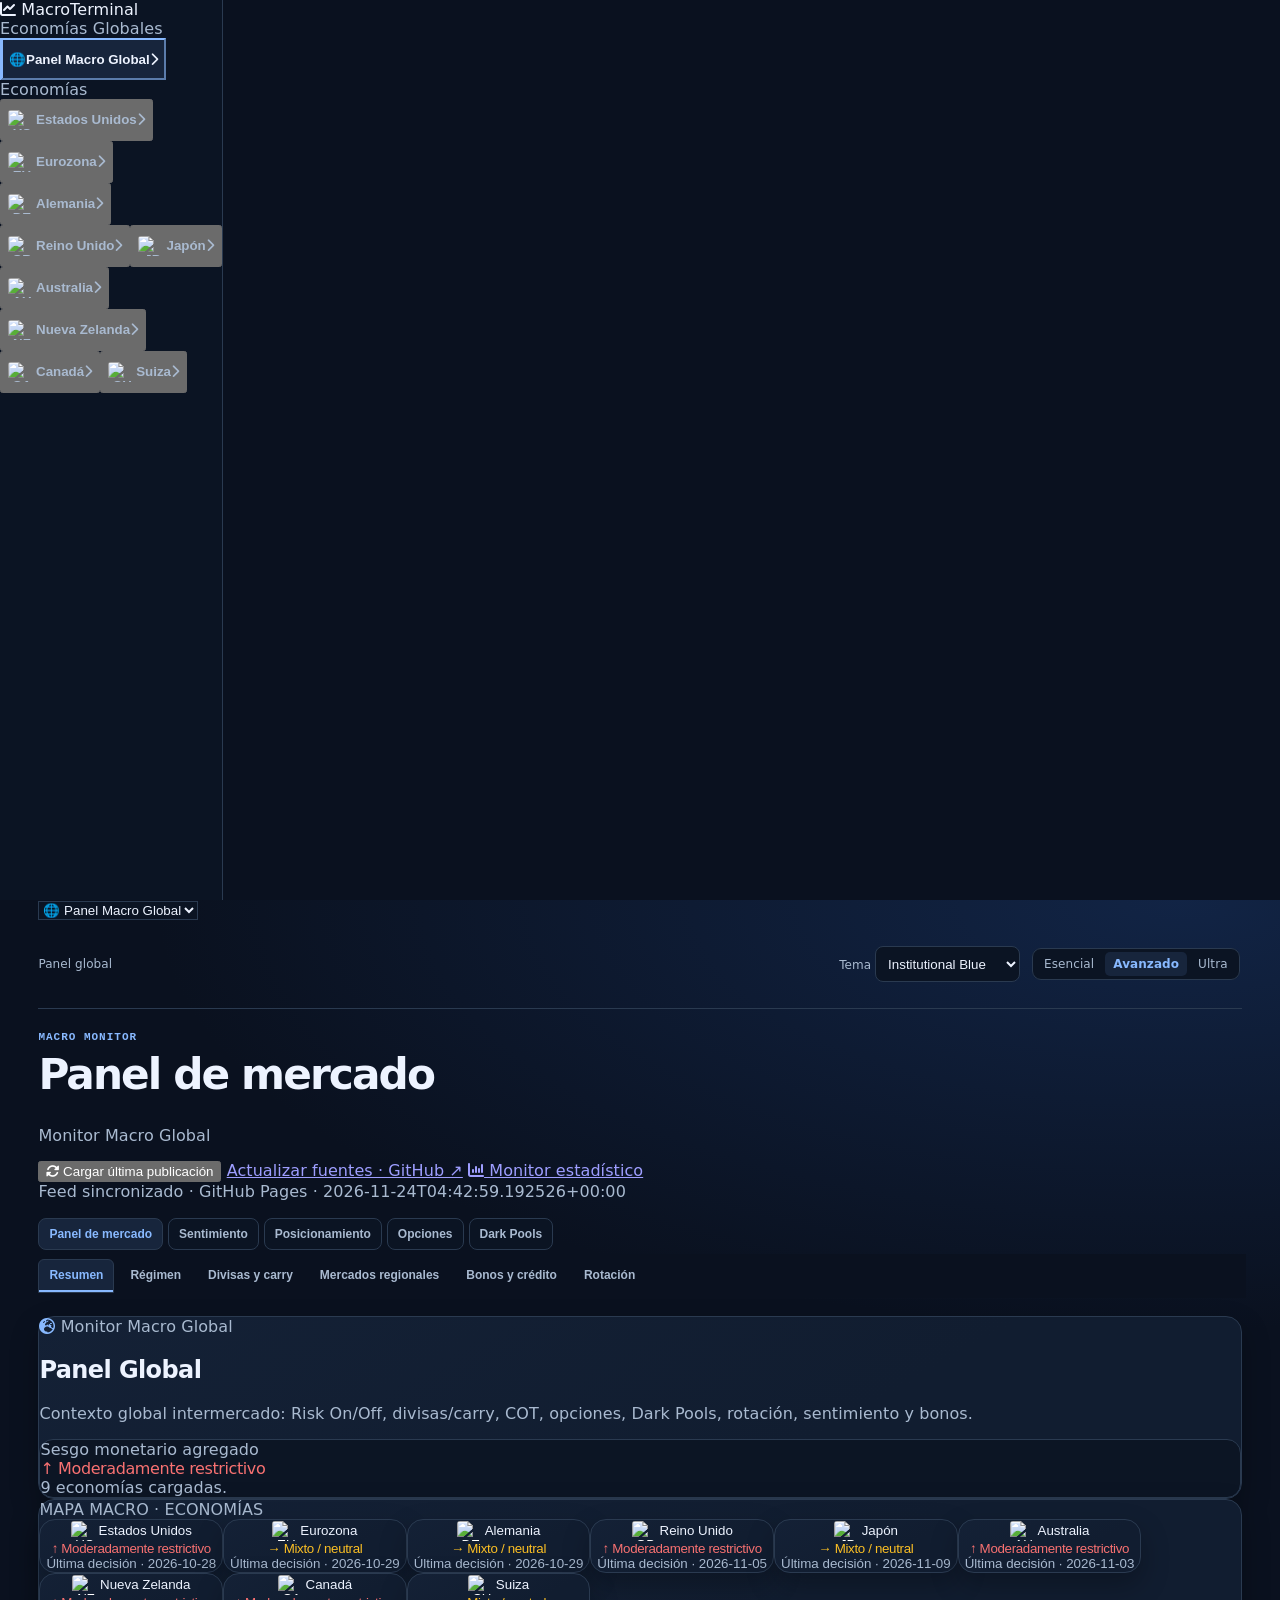
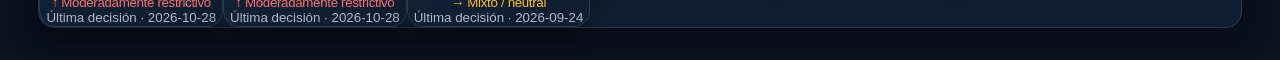
==== commit 26fd7f16: "fix: recupera perfiles de 29 activos y conserva la captura anterior" ====
--- a/index.html
+++ b/index.html
@@ -1286,6 +1286,12 @@
  const quality=p?.oiStatus?'<p class="text-xs text-amber-300 mt-2">'+esc(p.oiStatus)+'</p>':'';
  return '<div id="options-availability" class="metric rounded-xl p-4">'+unavailable+(m.retainedChain?'<p class="text-sm text-amber-200">La fuente no entregó una cadena nueva. Se conserva la anterior con su precio y fecha originales.</p>':'')+(all.length?optionSnapshotNotice(m):'')+quality+control+warning+'</div>';
 }
+function optionRecoveryArchive(m){
+ const old=m.recoveryArchive;if(!old)return '';
+ const cell=v=>v==null?'—':fmtNum(v,2);
+ const rows=(old.profiles||[]).map(p=>'<tr><td class="p-2">'+esc(p.expiration||'sin vencimiento')+'</td><td class="p-2">'+cell(p.totalOpenInterest)+'</td><td class="p-2">'+cell(p.ivAtm)+'</td><td class="p-2">'+cell(p.maxPain)+'</td><td class="p-2">'+cell(m.ticker==='VIX'?null:p.gammaFlip)+'</td><td class="p-2">'+cell(p.callWallOi??p.callWall)+'</td><td class="p-2">'+cell(p.putWallOi??p.putWall)+'</td></tr>').join('');
+ return '<details id="options-recovery-archive" class="metric rounded-xl p-4"><summary class="cursor-pointer text-sm">Consultar datos anteriores a la pérdida · '+esc(old.asOf||'sin fecha')+'</summary><p class="text-xs text-amber-300 mt-3">HISTÓRICO · '+esc(old.source||'')+'. Valores guardados antes del fallo, con la metodología de aquella captura. No son niveles actuales; pueden incluir contratos caducados.</p><div class="overflow-x-auto"><table class="text-xs w-full mt-3"><thead><tr><th>Vencimiento</th><th>OI contratos</th><th>IV %</th><th>Max Pain</th><th>Gamma Flip</th><th>Call Wall</th><th>Put Wall</th></tr></thead><tbody>'+rows+'</tbody></table></div></details>';
+}
 function renderOptionsSection(){
  const o=macroDatabase.__options||{updated:'—',markets:[],catalog:[],flow:[]};
  const markets=o.markets||[], catalog=optionsDisplayCatalog(o), families=[...new Set(catalog.map(x=>x.family).filter(Boolean))];
@@ -1421,9 +1427,9 @@
  if(!chart)return html;
  const ps=o.providerStatus||{};
  const errText=(ps.errors||[]).slice(0,3).join(' · ');
- const diag='<div class="py-3 mt-3 border-t border-slate-700"><div class="flex flex-wrap items-center justify-between gap-2"><b class="text-xs text-white">ESTADO DE FUENTES · OPTIONS</b><span class="mini-pill">'+(Number(ps.fullChainMarkets)||0)+' cadenas completas / '+(Number(ps.referenceOnlyMarkets)||0)+' referencias</span></div><p class="text-[10px] text-gray-400 mt-2">Una referencia conserva el activo, pero no tiene cadena suficiente para calcular GEX, Max Pain u OI por strike. No equivale a una cadena vacía de mercado.</p>'+(errText?'<p class="text-[10px] text-amber-300 mt-2">Incidencias proveedor: '+esc(errText)+'</p>':'<p class="text-[10px] text-emerald-300 mt-2">Sin incidencias reportadas por el recolector.</p>')+'</div>';
+ const diag='<div class="py-3 mt-3 border-t border-slate-700"><div class="flex flex-wrap items-center justify-between gap-2"><b class="text-xs text-white">ESTADO DE FUENTES · OPTIONS</b><span class="mini-pill">'+(Number(ps.fullChainMarkets)||0)+' activos con perfiles / '+(Number(ps.referenceOnlyMarkets)||0)+' referencias</span></div><p class="text-[10px] text-gray-400 mt-2">Una referencia conserva el activo, pero no tiene cadena suficiente para calcular GEX, Max Pain u OI por strike. No equivale a una cadena vacía de mercado.</p>'+(errText?'<p class="text-[10px] text-amber-300 mt-2">Incidencias proveedor: '+esc(errText)+'</p>':'<p class="text-[10px] text-emerald-300 mt-2">Sin incidencias reportadas por el recolector.</p>')+'</div>';
  const marker='<div class="metric rounded-xl p-4"><b class="text-sm text-white">METODOLOGÍA</b>';
- const out=html.replace('<section id="sec-options" class="space-y-4">','<section id="sec-options" class="space-y-4">'+optionAvailabilityNotice(m)).replace(marker,chart+'<div id="options-data-details" class="metric rounded-xl p-5"><h3 class="text-base font-bold">Opciones · fuente, vigencia y metodología</h3>'+diag+marker).replace('</section>','</div></section>');
+ const out=html.replace('<section id="sec-options" class="space-y-4">','<section id="sec-options" class="space-y-4">'+optionAvailabilityNotice(m)+optionRecoveryArchive(m)).replace(marker,chart+'<div id="options-data-details" class="metric rounded-xl p-5"><h3 class="text-base font-bold">Opciones · fuente, vigencia y metodología</h3>'+diag+marker).replace('</section>','</div></section>');
  setTimeout(()=>__drawOptionsCharts(m,p),80);
  return out;
 };
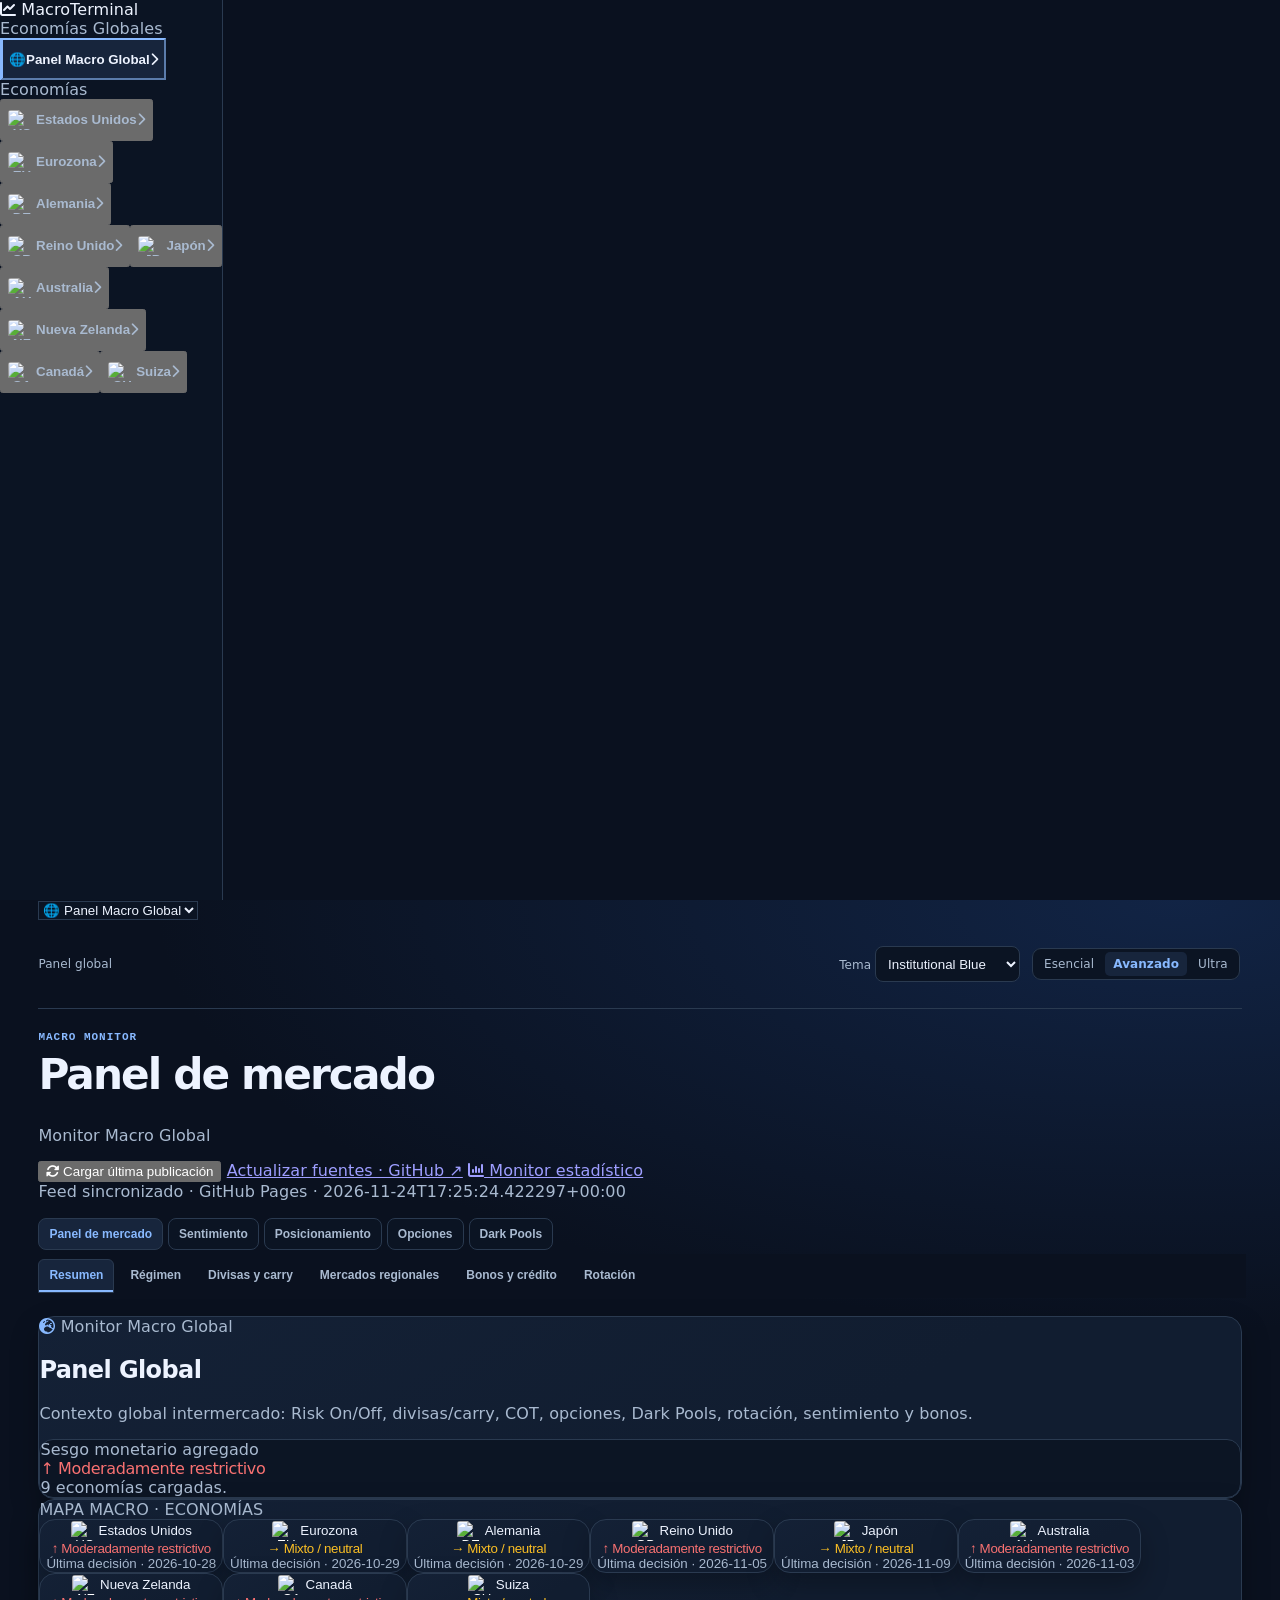
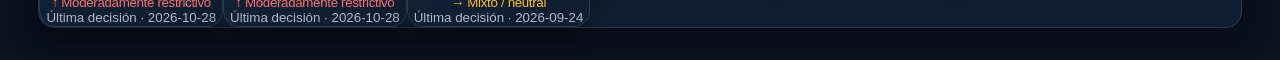
==== commit 23ae1a59: "fix: distinguish option profiles from partial chains" ====
--- a/index.html
+++ b/index.html
@@ -1283,7 +1283,8 @@
  const warning=window.__optShowExpired?'<p class="text-xs text-amber-300 mt-2">Modo histórico: incluye contratos caducados. Sus niveles no representan posicionamiento vigente.</p>':'';
  const unavailable=!optionsUsableProfiles(m).length?'<p class="text-sm text-amber-200">'+(expired?'No quedan vencimientos vigentes en la última cadena guardada. Puedes consultar el histórico.':'No se ha recuperado una cadena por vencimiento para este activo. La cotización no sustituye los datos de opciones.')+'</p>':'';
  const p=optionsSelectedProfile(m);
- const quality=p?.oiStatus?'<p class="text-xs text-amber-300 mt-2">'+esc(p.oiStatus)+'</p>':'';
+ const quality=(p?.oiStatus?'<p class="text-xs text-amber-300 mt-2">'+esc(p.oiStatus)+'</p>':'')+
+  (p?.strikeMapTotalStrikes?'<p class="text-xs text-gray-400 mt-2">Gráfico: '+(p.strikeMap||[]).length+' de '+p.strikeMapTotalStrikes+' strikes recibidos · '+fmtNum(p.strikeMapOiCoveragePct,1)+'% del OI devuelto por la fuente. La cadena puede ser parcial: Max Pain y muros describen solo esa muestra.</p>':'');
  return '<div id="options-availability" class="metric rounded-xl p-4">'+unavailable+(m.retainedChain?'<p class="text-sm text-amber-200">La fuente no entregó una cadena nueva. Se conserva la anterior con su precio y fecha originales.</p>':'')+(all.length?optionSnapshotNotice(m):'')+quality+control+warning+'</div>';
 }
 function optionRecoveryArchive(m){
@@ -1362,8 +1363,8 @@
  const byStrike=new Map();
  for(const x of source){
   const strike=__optNum(x.strike);if(strike===null)continue;
-  const q=byStrike.get(strike)||{strike,gex:0,callOi:0,putOi:0};
-  q.gex+=__optNum(x.gex)||0;
+  const q=byStrike.get(strike)||{strike,gex:null,callOi:0,putOi:0};
+  const gex=__optNum(x.gex);if(gex!==null)q.gex=(q.gex??0)+gex;
   const typ=String(x.type||'').toUpperCase();
   if(typ==='C'||typ==='CALL')q.callOi+=__optNum(x.callOi??x.callOpenInterest??x.oi)||0;
   else if(typ==='P'||typ==='PUT')q.putOi+=__optNum(x.putOi??x.putOpenInterest??x.oi)||0;
@@ -1427,7 +1428,9 @@
  if(!chart)return html;
  const ps=o.providerStatus||{};
  const errText=(ps.errors||[]).slice(0,3).join(' · ');
- const diag='<div class="py-3 mt-3 border-t border-slate-700"><div class="flex flex-wrap items-center justify-between gap-2"><b class="text-xs text-white">ESTADO DE FUENTES · OPTIONS</b><span class="mini-pill">'+(Number(ps.fullChainMarkets)||0)+' activos con perfiles / '+(Number(ps.referenceOnlyMarkets)||0)+' referencias</span></div><p class="text-[10px] text-gray-400 mt-2">Una referencia conserva el activo, pero no tiene cadena suficiente para calcular GEX, Max Pain u OI por strike. No equivale a una cadena vacía de mercado.</p>'+(errText?'<p class="text-[10px] text-amber-300 mt-2">Incidencias proveedor: '+esc(errText)+'</p>':'<p class="text-[10px] text-emerald-300 mt-2">Sin incidencias reportadas por el recolector.</p>')+'</div>';
+ const profileCount=Number(ps.profileMarkets??ps.fullChainMarkets)||0;
+ const partialCount=Number(ps.partialChainMarkets)||0;
+ const diag='<div class="py-3 mt-3 border-t border-slate-700"><div class="flex flex-wrap items-center justify-between gap-2"><b class="text-xs text-white">ESTADO DE FUENTES · OPTIONS</b><span class="mini-pill">'+profileCount+' activos con perfiles / '+partialCount+' cadenas parciales / '+(Number(ps.referenceOnlyMarkets)||0)+' referencias</span></div><p class="text-[10px] text-gray-400 mt-2">Los perfiles de Yahoo muestran interés abierto observado, pero no acreditan cobertura completa para Max Pain, GEX o Gamma Flip. Una referencia conserva el activo sin cadena utilizable.</p>'+(errText?'<p class="text-[10px] text-amber-300 mt-2">Incidencias proveedor: '+esc(errText)+'</p>':partialCount?'<p class="text-[10px] text-amber-300 mt-2">Yahoo responde, con cobertura parcial en '+partialCount+' activos; no es un fallo de carga.</p>':'<p class="text-[10px] text-emerald-300 mt-2">Sin incidencias reportadas por el recolector.</p>')+'</div>';
  const marker='<div class="metric rounded-xl p-4"><b class="text-sm text-white">METODOLOGÍA</b>';
  const out=html.replace('<section id="sec-options" class="space-y-4">','<section id="sec-options" class="space-y-4">'+optionAvailabilityNotice(m)+optionRecoveryArchive(m)).replace(marker,chart+'<div id="options-data-details" class="metric rounded-xl p-5"><h3 class="text-base font-bold">Opciones · fuente, vigencia y metodología</h3>'+diag+marker).replace('</section>','</div></section>');
  setTimeout(()=>__drawOptionsCharts(m,p),80);
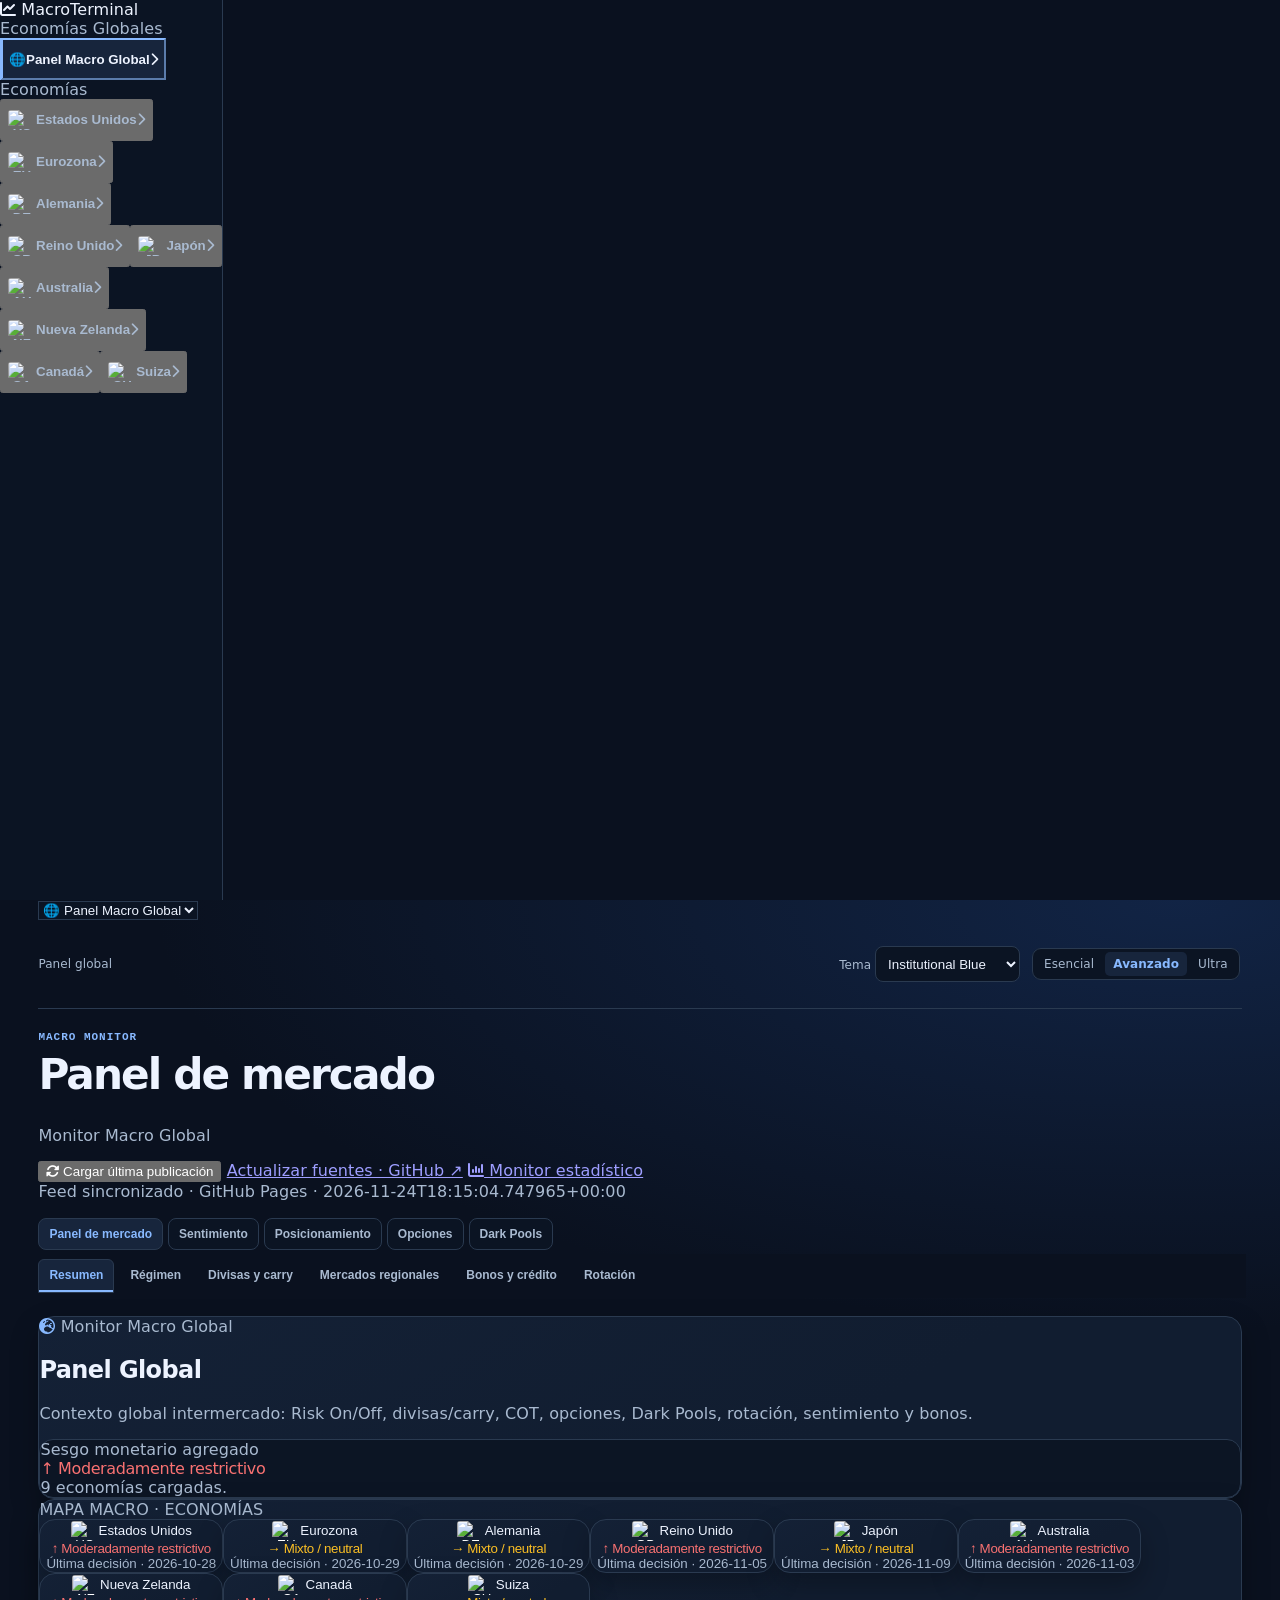
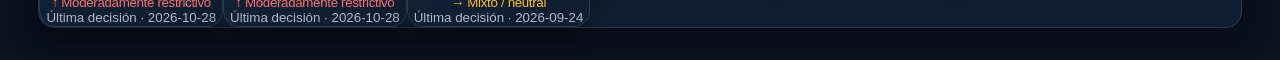
==== commit 01139b88: "feat: restore sampled option levels and price overlay" ====
--- a/index.html
+++ b/index.html
@@ -1266,7 +1266,11 @@
 function optionProfileKey(p){return p.contractCode ? p.contractCode+':'+p.expiration : p.expiration;}
 function optionsSelectedProfile(m){
  const rows=optionsUsableProfiles(m);if(!rows.length)return null;
- return rows.find(q=>optionProfileKey(q)===String(window.__optExpiration||''))||rows.find(q=>Number(q.totalOpenInterest)>0)||rows[0];
+ const byDate=[...rows].sort((a,b)=>String(a.expiration).localeCompare(String(b.expiration)));
+ return rows.find(q=>optionProfileKey(q)===String(window.__optExpiration||''))
+  ||byDate.find(q=>__optNum(q.gammaNet)!==null)
+  ||byDate.find(q=>__optNum(q.maxPain)!==null)
+  ||byDate.find(q=>Number(q.totalOpenInterest)>0)||rows[0];
 }
 function optionSnapshotNotice(m){
  const raw=String(m.asOf||'');
@@ -1354,7 +1358,7 @@
  const expiries=optionsUsableProfiles(m);const selectedExp=p?optionProfileKey(p):'';
  const expirySelect=expiries.length?'<label class="text-[11px] text-gray-400">Vencimiento <select aria-label="Vencimiento opciones" onchange="window.__optExpiration=this.value;renderContent()" class="bg-slate-900 text-white border border-slate-700 rounded-lg px-2 py-2 ml-2">'+expiries.map(x=>'<option value="'+esc(optionProfileKey(x))+'" '+(optionProfileKey(x)===selectedExp?'selected':'')+'>'+esc(x.expiration)+' · '+esc(x.contractCode||'')+' · '+esc(x.bucket||'')+'</option>').join('')+'</select></label>':'';
  const noChain='<div class="rounded-lg border border-amber-800/50 bg-amber-950/20 p-3 text-xs text-gray-300"><b class="text-amber-200">Cadena completa no disponible para '+title+'</b><p class="text-[10px] text-gray-400 mt-1">La selección se mantiene en este instrumento. Se muestran únicamente las referencias públicas y métricas que existan; no se sustituye por BTC ni se fabrican niveles por strike.</p></div>';
- return '<div class="metric rounded-xl p-5"><div class="flex flex-col lg:flex-row lg:items-center justify-between gap-2"><div><b class="text-sm text-white">POSITIONING MAP · GEX + OPEN INTEREST</b><p class="text-[10px] text-gray-400 mt-1">Activo: '+title+' · '+esc(status)+'</p><p class="text-[10px] text-gray-500 mt-1">GEX modelado; Open Interest por strike. Escalas separadas para evitar que una métrica oculte la otra.</p></div><div class="flex flex-col sm:flex-row gap-2 items-center">'+expirySelect+'<span class="mini-pill">'+esc(p?.expiration||m?.asOf||m?.sourceDate||'Último snapshot')+'</span></div></div>'+'<div id="opt-gex-chart" class="w-full h-[475px] mt-3"></div><div id="opt-oi-chart" class="w-full h-[360px] mt-3"></div><div class="metric rounded-xl p-4 mt-4"><div class="flex flex-col sm:flex-row sm:items-center justify-between gap-2"><div><b class="text-sm text-white">VOLATILITY TERM STRUCTURE</b><p class="text-[10px] text-gray-400 mt-1">Volatilidad implícita ATM por vencimiento exacto. Cada punto corresponde a una expiración individual, no a una mezcla de vencimientos.</p></div><span class="mini-pill">ATM IV · DTE</span></div><div id="opt-term-chart" class="w-full h-[330px] mt-2"><div class="text-right text-xs text-gray-500 p-2" role="status">Cargando IV…</div></div></div><div class="grid grid-cols-1 md:grid-cols-2 gap-3 mt-4"><div class="metric p-4"><b class="text-xs text-white">CÓMO LEERLO</b><p class="text-[10px] text-gray-400 mt-2">GEX: barras por strike bajo un modelo de exposición; verde y rojo representan el signo del modelo, no compras o ventas observadas. OI: contratos abiertos, no volumen negociado hoy. Call y Put Wall: concentraciones de OI, no soportes garantizados. Gamma Flip: nivel modelado donde cambiaría el signo agregado; si no se puede calcular, queda vacío. IV ATM: volatilidad anualizada implícita cercana al precio; cada punto corresponde a un vencimiento distinto, no a un pronóstico de precio.</p></div><div class="metric p-4"><b class="text-xs text-white">DATOS Y LIMITACIONES</b><p class="text-[10px] text-gray-400 mt-2">Cadena completa: OI, volumen, IV y strikes. Referencia: precio/fecha sin cadena. Si no hay varios vencimientos con IV válida, la term structure lo indicará expresamente.</p></div></div></div>';
+ return '<div class="metric rounded-xl p-5"><div class="flex flex-col lg:flex-row lg:items-center justify-between gap-2"><div><b class="text-sm text-white">POSITIONING MAP · GEX + OPEN INTEREST</b><p class="text-[10px] text-gray-400 mt-1">Activo: '+title+' · '+esc(status)+'</p><p class="text-[10px] text-gray-500 mt-1">GEX modelado; Open Interest por strike. Escalas separadas para evitar que una métrica oculte la otra.</p></div><div class="flex flex-col sm:flex-row gap-2 items-center">'+expirySelect+'<span class="mini-pill">'+esc(p?.expiration||m?.asOf||m?.sourceDate||'Último snapshot')+'</span></div></div>'+'<div id="opt-price-levels" class="w-full min-h-[320px] mt-3"></div><div id="opt-gex-chart" class="w-full h-[475px] mt-3"></div><div id="opt-oi-chart" class="w-full h-[360px] mt-3"></div><div class="metric rounded-xl p-4 mt-4"><div class="flex flex-col sm:flex-row sm:items-center justify-between gap-2"><div><b class="text-sm text-white">VOLATILITY TERM STRUCTURE</b><p class="text-[10px] text-gray-400 mt-1">Volatilidad implícita ATM por vencimiento exacto. Cada punto corresponde a una expiración individual, no a una mezcla de vencimientos.</p></div><span class="mini-pill">ATM IV · DTE</span></div><div id="opt-term-chart" class="w-full h-[330px] mt-2"><div class="text-right text-xs text-gray-500 p-2" role="status">Cargando IV…</div></div></div><div class="grid grid-cols-1 md:grid-cols-2 gap-3 mt-4"><div class="metric p-4"><b class="text-xs text-white">CÓMO LEERLO</b><p class="text-[10px] text-gray-400 mt-2">GEX: barras por strike bajo un modelo de exposición; verde y rojo representan el signo del modelo, no compras o ventas observadas. OI: contratos abiertos, no volumen negociado hoy. Call y Put Wall: concentraciones de OI, no soportes garantizados. Gamma Flip: nivel modelado donde cambiaría el signo agregado; si no se puede calcular, queda vacío. IV ATM: volatilidad anualizada implícita cercana al precio; cada punto corresponde a un vencimiento distinto, no a un pronóstico de precio.</p></div><div class="metric p-4"><b class="text-xs text-white">DATOS Y LIMITACIONES</b><p class="text-[10px] text-gray-400 mt-2">La cobertura depende del proveedor y se indica junto a cada vencimiento. Los niveles Yahoo describen la muestra recibida. Si no hay varios vencimientos con IV válida, la term structure lo indicará expresamente.</p></div></div></div>';
 }
 
 function __drawOptionsCharts(m,p){
@@ -1382,9 +1386,34 @@
   const iv=ivPct(q.ivAtm??q.atmIV);
   return {dte,iv,expiration:q.expiration||'—',bucket:q.bucket||'',source:q.source||m.source||''};
  }).filter(q=>q.dte!==null&&q.dte>=0&&q.iv!==null&&q.iv>0&&q.iv<500&&/^\d{4}-\d{2}-\d{2}$/.test(q.expiration)&&q.expiration>=new Date().toISOString().slice(0,10)).filter((q,i,arr)=>arr.findIndex(x=>x.expiration===q.expiration)===i).sort((a,b)=>a.dte-b.dte);
+ const priceEl=document.getElementById('opt-price-levels');
+ const priceAsset=(macroDatabase.__darkPoolPrints?.assets||{})[m.ticker];
+ const priceFrame=['1d','4h','1h'].includes(window.__optPriceFrame)?window.__optPriceFrame:'1d';
+ const priceCandles=(priceAsset?.ohlcTimeframes?.[priceFrame]?.candles||[]).filter(c=>
+  Number.isFinite(c.ts)&&['open','high','low','close'].every(k=>Number.isFinite(c[k]))).slice(-70);
+ if(priceEl)priceEl.innerHTML='<div class="flex flex-wrap items-center justify-between gap-2"><div><b class="text-sm text-white">PRECIO Y NIVELES DE OPCIONES · '+esc(m.ticker||'')+'</b><p class="text-[10px] text-gray-400 mt-1">Velas Yahoo ya presentes en el monitor; niveles del vencimiento seleccionado. Fechas de precio y OI pueden diferir.</p></div><select aria-label="Intervalo velas de opciones" class="bg-slate-900 text-white border border-slate-700 rounded-lg px-2 py-1" onchange="window.__optPriceFrame=this.value;renderContent()">'+[['1d','1D'],['4h','4H'],['1h','1H']].map(([v,l])=>'<option value="'+v+'" '+(v===priceFrame?'selected':'')+'>'+l+'</option>').join('')+'</select></div><div id="opt-price-plot" class="w-full h-[350px] mt-2"></div>';
+ if(priceEl)priceEl.insertAdjacentHTML('beforeend','<div class="grid grid-cols-2 md:grid-cols-4 gap-2 mt-2">'+
+  [['GEX positivo',p?.gammaPositive],['GEX negativo',p?.gammaNegative],['GEX neto',p?.gammaNet],['OI con IV para modelo',p?.gammaFlipCoveragePct]].map(([label,value])=>
+   '<div class="metric p-2"><span class="text-[10px] text-gray-400">'+label+'</span><b class="block text-sm text-white">'+(label==='OI con IV para modelo'?(value==null?'—':fmtNum(value,1)+'%'):fmtCompactMoney(value))+'</b></div>').join('')+
+  '</div><p class="text-[10px] text-gray-500 mt-1">GEX = exposición modelada ante un movimiento del 1% del subyacente. Calls positivas y puts negativas son un supuesto; no se observa el libro de dealers. '+esc(p?.modelScope||'')+'</p>');
  __loadPlotly().then(P=>{
   const cfg={responsive:true,scrollZoom:true,displaylogo:false,modeBarButtonsToRemove:['lasso2d','select2d']};
   const spot=__optNum(m.spot),flip=__optNum(p?.gammaFlip??p?.zeroGamma),pain=__optNum(p?.maxPain),callWall=__optNum(p?.callWallOi??p?.callWall),putWall=__optNum(p?.putWallOi??p?.putWall);
+  if(priceCandles.length>=5){
+   const low=Math.min(...priceCandles.map(c=>c.low)),high=Math.max(...priceCandles.map(c=>c.high));
+   const pad=Math.max((high-low)*.1,high*.002);
+   const compact=window.innerWidth<640;
+   const levels=[[spot,'Spot','#e2e8f0'],[flip,'Gamma Flip','#a78bfa'],[pain,'Max Pain','#fbbf24'],[callWall,'Call Wall','#38bdf8'],[putWall,'Put Wall','#fb7185']]
+    .filter(([v])=>v!==null&&v>=low-pad&&v<=high+pad);
+   if(compact)document.getElementById('opt-price-plot')?.insertAdjacentHTML('afterend','<div class="flex flex-wrap gap-1 mt-1">'+levels.map(([v,label,color])=>'<span class="mini-pill" style="color:'+color+'">'+label+' '+fmtNum(v,2)+'</span>').join('')+'</div>');
+   P.newPlot('opt-price-plot',[{type:'candlestick',x:priceCandles.map(c=>new Date(c.ts*1000).toISOString()),
+    open:priceCandles.map(c=>c.open),high:priceCandles.map(c=>c.high),low:priceCandles.map(c=>c.low),close:priceCandles.map(c=>c.close),
+    increasing:{line:{color:'#22c55e'}},decreasing:{line:{color:'#f87171'}},name:m.ticker}],{
+    paper_bgcolor:'transparent',plot_bgcolor:'transparent',font:{color:'#cbd5e1',size:10},margin:{l:compact?45:55,r:compact?20:105,t:20,b:compact?45:35},
+    xaxis:{rangeslider:{visible:false},gridcolor:'#334155',tickformat:compact?'%d %b':undefined,nticks:compact?4:undefined},yaxis:{range:[low-pad,high+pad],gridcolor:'#334155',title:'Precio'},
+    dragmode:'pan',hovermode:'x',shapes:levels.map(([v,,color])=>({type:'line',xref:'paper',x0:0,x1:1,y0:v,y1:v,line:{color,width:1,dash:'dot'}})),
+    annotations:compact?[]:levels.map(([v,label,color])=>({xref:'paper',x:1.005,y:v,text:label+' '+fmtNum(v,2),showarrow:false,xanchor:'left',font:{size:9,color},bgcolor:'rgba(10,18,29,.9)'}))},cfg);
+  }else empty('opt-price-plot','No hay velas verificadas del mismo activo para este intervalo; no se mezcla el precio de otro instrumento.');
   if(raw.length){
    const marks=[[spot,'Spot'],[flip,'Gamma Flip'],[pain,'Max Pain'],[callWall,'Call Wall'],[putWall,'Put Wall']].filter(([v])=>v!==null&&v>0);
    const shapes=marks.filter(x=>x[0]!==null).map(([v])=>({type:'line',x0:v,x1:v,y0:0,y1:1,yref:'paper',line:{color:'#94a3b8',width:1,dash:'dot'}}));
@@ -1398,7 +1427,7 @@
    document.getElementById('opt-oi-chart')?.remove();
   }
   if(term.length>=2){
-   P.newPlot('opt-term-chart',[{x:term.map(q=>q.dte),y:term.map(q=>q.iv),type:'scatter',mode:'lines+markers',name:'ATM IV',line:{color:'#a78bfa',width:3},marker:{size:7,color:'#c4b5fd',line:{color:'#f8fafc',width:1}},customdata:term.map(q=>[q.expiration,q.bucket,q.source]),hovertemplate:'DTE %{x}<br>Expiración %{customdata[0]}<br>ATM IV %{y:.2f}%<br>%{customdata[1]}<extra></extra>'}],{paper_bgcolor:'transparent',plot_bgcolor:'transparent',font:{color:'#cbd5e1',size:11},margin:{l:55,r:20,t:45,b:55},title:{text:'Volatility term structure · ATM IV',font:{size:13,color:'#f1f5f9'}},xaxis:{title:'Días hasta expiración (DTE)',gridcolor:'#334155',zerolinecolor:'#64748b'},yaxis:{title:'Volatilidad implícita (%)',gridcolor:'#334155',rangemode:'tozero'},hovermode:'x unified'},cfg);
+   P.newPlot('opt-term-chart',[{x:term.map(q=>q.dte),y:term.map(q=>q.iv),type:'scatter',mode:'lines+markers',name:'ATM IV',line:{color:'#a78bfa',width:3},marker:{size:7,color:'#c4b5fd',line:{color:'#f8fafc',width:1}},customdata:term.map(q=>[q.expiration,q.bucket,q.source]),hovertemplate:'DTE %{x}<br>Expiración %{customdata[0]}<br>ATM IV %{y:.2f}%<br>%{customdata[1]}<extra></extra>'}],{paper_bgcolor:'transparent',plot_bgcolor:'transparent',font:{color:'#cbd5e1',size:11},margin:{l:55,r:20,t:45,b:55},title:{text:'Volatility term structure · ATM IV',font:{size:13,color:'#f1f5f9'}},xaxis:{title:'Días hasta expiración (DTE)',gridcolor:'#334155',zerolinecolor:'#64748b'},yaxis:{title:'Volatilidad implícita (%)',gridcolor:'#334155',range:[Math.max(0,Math.min(...term.map(q=>q.iv))*.9),Math.max(...term.map(q=>q.iv))*1.1]},hovermode:'x unified'},cfg);
   }else{
    empty('opt-term-chart','Solo hay '+term.length+' vencimiento(s) con IV ATM válida; se requieren al menos dos expiraciones para dibujar una estructura temporal fiable.');
   }
@@ -1430,9 +1459,10 @@
  const errText=(ps.errors||[]).slice(0,3).join(' · ');
  const profileCount=Number(ps.profileMarkets??ps.fullChainMarkets)||0;
  const partialCount=Number(ps.partialChainMarkets)||0;
- const diag='<div class="py-3 mt-3 border-t border-slate-700"><div class="flex flex-wrap items-center justify-between gap-2"><b class="text-xs text-white">ESTADO DE FUENTES · OPTIONS</b><span class="mini-pill">'+profileCount+' activos con perfiles / '+partialCount+' cadenas parciales / '+(Number(ps.referenceOnlyMarkets)||0)+' referencias</span></div><p class="text-[10px] text-gray-400 mt-2">Los perfiles de Yahoo muestran interés abierto observado, pero no acreditan cobertura completa para Max Pain, GEX o Gamma Flip. Una referencia conserva el activo sin cadena utilizable.</p>'+(errText?'<p class="text-[10px] text-amber-300 mt-2">Incidencias proveedor: '+esc(errText)+'</p>':partialCount?'<p class="text-[10px] text-amber-300 mt-2">Yahoo responde, con cobertura parcial en '+partialCount+' activos; no es un fallo de carga.</p>':'<p class="text-[10px] text-emerald-300 mt-2">Sin incidencias reportadas por el recolector.</p>')+'</div>';
+ const diag='<div class="py-3 mt-3 border-t border-slate-700"><div class="flex flex-wrap items-center justify-between gap-2"><b class="text-xs text-white">ESTADO DE FUENTES · OPTIONS</b><span class="mini-pill">'+profileCount+' activos con perfiles / '+partialCount+' cadenas parciales / '+(Number(ps.referenceOnlyMarkets)||0)+' referencias</span></div><p class="text-[10px] text-gray-400 mt-2">Los niveles Yahoo que aparezcan se calculan solo sobre la muestra recibida; no acreditan exposición del mercado completo. Una referencia conserva el activo sin cadena utilizable.</p>'+(errText?'<p class="text-[10px] text-amber-300 mt-2">Incidencias proveedor: '+esc(errText)+'</p>':partialCount?'<p class="text-[10px] text-amber-300 mt-2">Yahoo responde, con cobertura parcial en '+partialCount+' activos; no es un fallo de carga.</p>':'<p class="text-[10px] text-emerald-300 mt-2">Sin incidencias reportadas por el recolector.</p>')+'</div>';
+ const cmeReference='<p class="text-[10px] text-gray-400 mt-3">Opciones sobre futuros: <a class="text-cyan-300 underline" href="https://www.cmegroup.com/tools-information/quikstrike/open-interest-heatmap.html" target="_blank" rel="noopener noreferrer">consultar el OI por strike en el heatmap oficial de CME</a> (ES, NQ, oro y crudo, según producto disponible). ES es un futuro distinto de las opciones SPX o SPY; sus niveles no se superponen aquí.</p>';
  const marker='<div class="metric rounded-xl p-4"><b class="text-sm text-white">METODOLOGÍA</b>';
- const out=html.replace('<section id="sec-options" class="space-y-4">','<section id="sec-options" class="space-y-4">'+optionAvailabilityNotice(m)+optionRecoveryArchive(m)).replace(marker,chart+'<div id="options-data-details" class="metric rounded-xl p-5"><h3 class="text-base font-bold">Opciones · fuente, vigencia y metodología</h3>'+diag+marker).replace('</section>','</div></section>');
+ const out=html.replace('<section id="sec-options" class="space-y-4">','<section id="sec-options" class="space-y-4">'+optionAvailabilityNotice(m)+optionRecoveryArchive(m)).replace(marker,chart+'<div id="options-data-details" class="metric rounded-xl p-5"><h3 class="text-base font-bold">Opciones · fuente, vigencia y metodología</h3>'+diag+cmeReference+marker).replace('</section>','</div></section>');
  setTimeout(()=>__drawOptionsCharts(m,p),80);
  return out;
 };
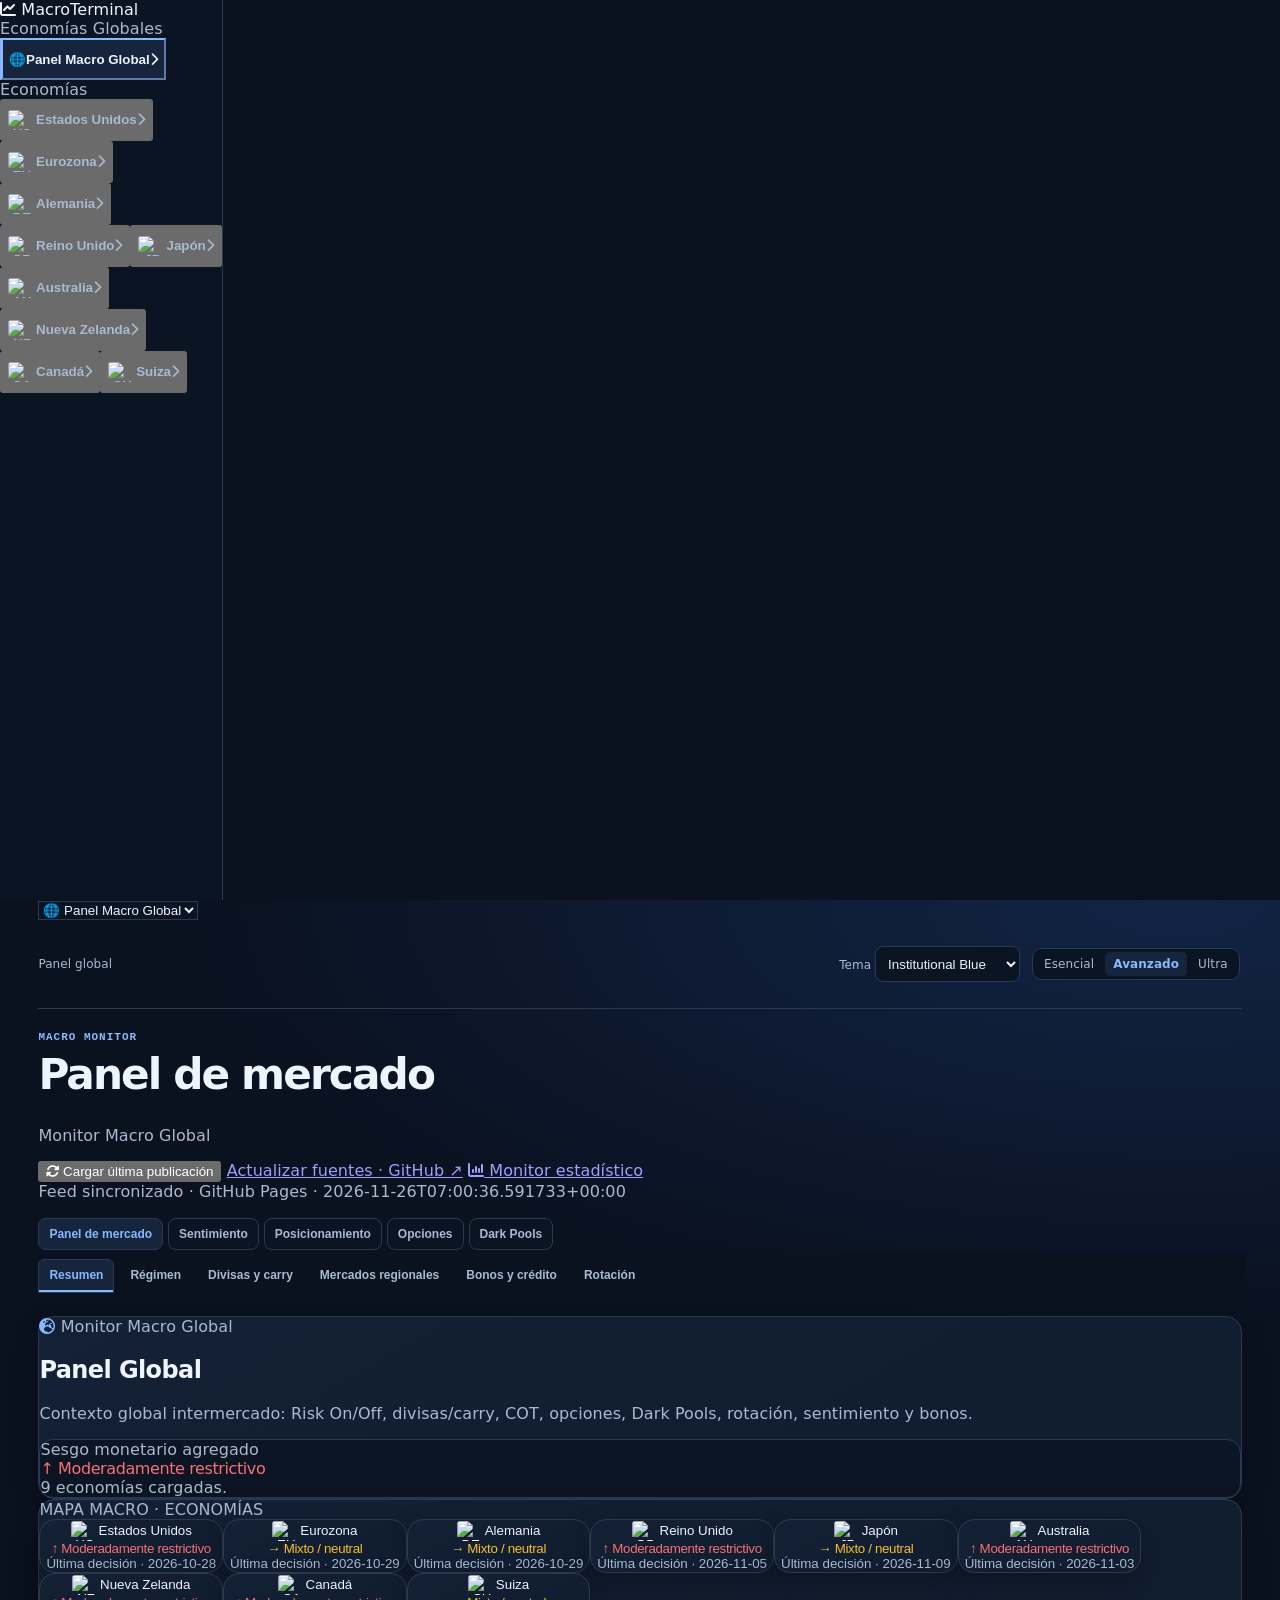
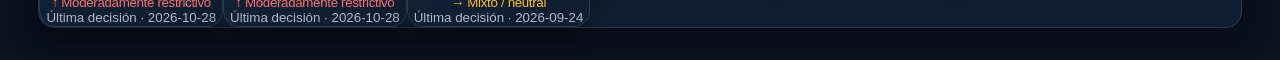
==== commit 47dc0010: "Improve breadth, sovereign curves and options disclosure" ====
--- a/index.html
+++ b/index.html
@@ -1065,7 +1065,7 @@
         }
 
         function renderCurveChart(data){
-            const pts=(data.bonds?.tenors||[]).map(t=>({term:t.term,y:parseNum(t.yield)})).filter(p=>Number.isFinite(p.y));
+            const pts=(data.bonds?.tenors||[]).map(t=>({term:t.term,y:verifiedBondYield(t)})).filter(p=>Number.isFinite(p.y));
             if(pts.length<2) return `<div class="curve-wrap text-xs text-gray-500">Sin suficientes vencimientos para dibujar la curva.</div>`;
             const W=900,H=300,L=48,R=22,T=18,B=48;
             const ys=pts.map(p=>p.y), minY=Math.min(...ys), maxY=Math.max(...ys);
@@ -1120,6 +1120,11 @@
  </div>`).join('');
  const conf=(r.confirmations||[]).map(x=>`<li class="text-xs text-gray-300 flex gap-2"><span class="text-emerald-400">•</span><span>${esc(x)}</span></li>`).join('');
  const tens=(r.tensions||[]).map(x=>`<li class="text-xs text-gray-300 flex gap-2"><span class="text-amber-400">•</span><span>${esc(x)}</span></li>`).join('');
+ const bondMarket=macroDatabase.__bondMarket||{markets:[]};
+ const bondRows=bondMarket.markets||[];
+ const highYield=bondRows.find(x=>x.symbol==='HYG'), investmentGrade=bondRows.find(x=>x.symbol==='LQD');
+ const creditRelative=highYield&&investmentGrade&&Number.isFinite(highYield.change5s)&&Number.isFinite(investmentGrade.change5s)?highYield.change5s-investmentGrade.change5s:null;
+ const bondCards=bondRows.map(q=>`<div class="metric rounded-xl p-3"><b class="text-xs text-white">${esc(q.symbol||'—')} · ${esc(q.name||'')}</b><div class="text-[10px] mt-2">1D ${fmtPct(q.change1d)} · 5S ${fmtPct(q.change5s??q.change1w)} · 21S ${fmtPct(q.change21s??q.change1m)} · YTD ${fmtPct(q.changeYtd)}</div><div class="text-[9px] text-gray-500 mt-1">${esc(q.observedAt||'Sin fecha por activo')} · Yahoo Finance · cierre ETF</div></div>`).join('');
  return `<section id="sec-risk" class="space-y-4">
   <div class="glass rounded-2xl p-5">
    <div class="flex flex-col xl:flex-row xl:items-center xl:justify-between gap-4">
@@ -1140,6 +1145,7 @@
    <div class="metric rounded-xl p-4"><div class="text-[10px] uppercase tracking-wider text-gray-500">Confirmaciones</div><div class="text-[10px] text-gray-600 mt-1">Señales que apuntan al mismo régimen.</div><ul class="space-y-2 mt-3">${conf||'<li class="text-xs text-gray-600">—</li>'}</ul></div>
    <div class="metric rounded-xl p-4 risk-alert"><div class="text-[10px] uppercase tracking-wider text-gray-500">Tensiones / cobertura</div><div class="text-[10px] text-gray-600 mt-1">Señales que impiden simplificar el contexto.</div><ul class="space-y-2 mt-3">${tens||'<li class="text-xs text-gray-600">—</li>'}</ul></div>
   </div>
+  <div class="glass rounded-2xl p-5"><div class="text-[10px] uppercase tracking-wider text-gray-500">Renta fija · confirmación de mercado</div><h3 class="text-base font-bold text-white mt-1">Bonos y crédito · retornos de ETF</h3><p class="text-[10px] text-gray-400 mt-1">TLT, IEF y SHY son precios de ETF del Tesoro por duración; HYG y LQD son precios de ETF de crédito. Sus retornos no equivalen a rendimientos soberanos ni a diferenciales de crédito.</p><div class="grid grid-cols-1 md:grid-cols-2 xl:grid-cols-5 gap-3 mt-3">${bondCards||'<div class="text-xs text-gray-500">Sin cierres de ETF verificados.</div>'}</div><div class="text-xs text-gray-300 mt-3">HYG − LQD · 5 sesiones: <b>${fmtPct(creditRelative)}</b> <span class="text-gray-500">diferencia de retornos de ETF, señal contextual de apetito por riesgo crediticio; no mide el spread HY/IG.</span></div></div>
  </section>`;
 }
 
@@ -1264,6 +1270,10 @@
  return (m.profiles||[]).filter(q=>/^\d{4}-\d{2}-\d{2}$/.test(q.expiration||'')&&(window.__optShowExpired||(q.expiration>=today&&(!q.expirationAt||Date.parse(q.expirationAt)>Date.now())))).sort((a,b)=>a.expiration.localeCompare(b.expiration));
 }
 function optionProfileKey(p){return p.contractCode ? p.contractCode+':'+p.expiration : p.expiration;}
+function optionTenorBand(expiration){
+ const days=Math.ceil((Date.parse(String(expiration)+'T00:00:00Z')-Date.parse(new Date().toISOString().slice(0,10)+'T00:00:00Z'))/86400000);
+ return !Number.isFinite(days)?'plazo N/D':days===0?'0DTE':days<=7?'1–7 días':days<=30?'8–30 días':days<=60?'31–60 días':days<=90?'61–90 días':'>90 días';
+}
 function optionsSelectedProfile(m){
  const rows=optionsUsableProfiles(m);if(!rows.length)return null;
  const byDate=[...rows].sort((a,b)=>String(a.expiration).localeCompare(String(b.expiration)));
@@ -1288,7 +1298,8 @@
  const unavailable=!optionsUsableProfiles(m).length?'<p class="text-sm text-amber-200">'+(expired?'No quedan vencimientos vigentes en la última cadena guardada. Puedes consultar el histórico.':'No se ha recuperado una cadena por vencimiento para este activo. La cotización no sustituye los datos de opciones.')+'</p>':'';
  const p=optionsSelectedProfile(m);
  const quality=(p?.oiStatus?'<p class="text-xs text-amber-300 mt-2">'+esc(p.oiStatus)+'</p>':'')+
-  (p?.strikeMapTotalStrikes?'<p class="text-xs text-gray-400 mt-2">Gráfico: '+(p.strikeMap||[]).length+' de '+p.strikeMapTotalStrikes+' strikes recibidos · '+fmtNum(p.strikeMapOiCoveragePct,1)+'% del OI devuelto por la fuente. La cadena puede ser parcial: Max Pain y muros describen solo esa muestra.</p>':'');
+  (p?.strikeMapTotalStrikes?'<p class="text-xs text-gray-400 mt-2">Gráfico: '+(p.strikeMap||[]).length+' de '+p.strikeMapTotalStrikes+' strikes recibidos · '+fmtNum(p.strikeMapOiCoveragePct,1)+'% del OI devuelto por la fuente. La cadena puede ser parcial: Max Pain y muros describen solo esa muestra.</p>':'')+
+  (p?.gammaFlip==null?'<p class="text-xs text-amber-300 mt-2">Gamma Flip / GEX de '+esc(p?.expiration||'este vencimiento')+': '+esc(p?.gammaFlipStatus||'sin IV y OI suficientes para un modelo verificable')+'. Puedes seleccionar otra expiración del mismo activo.</p>':'');
  return '<div id="options-availability" class="metric rounded-xl p-4">'+unavailable+(m.retainedChain?'<p class="text-sm text-amber-200">La fuente no entregó una cadena nueva. Se conserva la anterior con su precio y fecha originales.</p>':'')+(all.length?optionSnapshotNotice(m):'')+quality+control+warning+'</div>';
 }
 function optionRecoveryArchive(m){
@@ -1356,7 +1367,7 @@
  const status=String(p?.dataStatus||m?.dataStatus||(m?.referenceOnly?'REFERENCIA / SIN CADENA':'DATOS RETRASADOS'));
  const title=esc(m?.name||m?.ticker||m?.instrumentCode||'Activo seleccionado');
  const expiries=optionsUsableProfiles(m);const selectedExp=p?optionProfileKey(p):'';
- const expirySelect=expiries.length?'<label class="text-[11px] text-gray-400">Vencimiento <select aria-label="Vencimiento opciones" onchange="window.__optExpiration=this.value;renderContent()" class="bg-slate-900 text-white border border-slate-700 rounded-lg px-2 py-2 ml-2">'+expiries.map(x=>'<option value="'+esc(optionProfileKey(x))+'" '+(optionProfileKey(x)===selectedExp?'selected':'')+'>'+esc(x.expiration)+' · '+esc(x.contractCode||'')+' · '+esc(x.bucket||'')+'</option>').join('')+'</select></label>':'';
+ const expirySelect=expiries.length?'<label class="text-[11px] text-gray-400">Vencimiento <select aria-label="Vencimiento opciones" onchange="window.__optExpiration=this.value;renderContent()" class="bg-slate-900 text-white border border-slate-700 rounded-lg px-2 py-2 ml-2">'+expiries.map(x=>'<option value="'+esc(optionProfileKey(x))+'" '+(optionProfileKey(x)===selectedExp?'selected':'')+'>'+esc(x.expiration)+' · '+esc(optionTenorBand(x.expiration))+' · '+esc(x.contractCode||'')+' · '+(x.gammaFlip!=null?'GEX calculable':'GEX N/D')+'</option>').join('')+'</select></label>':'';
  const noChain='<div class="rounded-lg border border-amber-800/50 bg-amber-950/20 p-3 text-xs text-gray-300"><b class="text-amber-200">Cadena completa no disponible para '+title+'</b><p class="text-[10px] text-gray-400 mt-1">La selección se mantiene en este instrumento. Se muestran únicamente las referencias públicas y métricas que existan; no se sustituye por BTC ni se fabrican niveles por strike.</p></div>';
  return '<div class="metric rounded-xl p-5"><div class="flex flex-col lg:flex-row lg:items-center justify-between gap-2"><div><b class="text-sm text-white">POSITIONING MAP · GEX + OPEN INTEREST</b><p class="text-[10px] text-gray-400 mt-1">Activo: '+title+' · '+esc(status)+'</p><p class="text-[10px] text-gray-500 mt-1">GEX modelado; Open Interest por strike. Escalas separadas para evitar que una métrica oculte la otra.</p></div><div class="flex flex-col sm:flex-row gap-2 items-center">'+expirySelect+'<span class="mini-pill">'+esc(p?.expiration||m?.asOf||m?.sourceDate||'Último snapshot')+'</span></div></div>'+'<div id="opt-price-levels" class="w-full min-h-[320px] mt-3"></div><div id="opt-gex-chart" class="w-full h-[475px] mt-3"></div><div id="opt-oi-chart" class="w-full h-[360px] mt-3"></div><div class="metric rounded-xl p-4 mt-4"><div class="flex flex-col sm:flex-row sm:items-center justify-between gap-2"><div><b class="text-sm text-white">VOLATILITY TERM STRUCTURE</b><p class="text-[10px] text-gray-400 mt-1">Volatilidad implícita ATM por vencimiento exacto. Cada punto corresponde a una expiración individual, no a una mezcla de vencimientos.</p></div><span class="mini-pill">ATM IV · DTE</span></div><div id="opt-term-chart" class="w-full h-[330px] mt-2"><div class="text-right text-xs text-gray-500 p-2" role="status">Cargando IV…</div></div></div><div class="grid grid-cols-1 md:grid-cols-2 gap-3 mt-4"><div class="metric p-4"><b class="text-xs text-white">CÓMO LEERLO</b><p class="text-[10px] text-gray-400 mt-2">GEX: barras por strike bajo un modelo de exposición; verde y rojo representan el signo del modelo, no compras o ventas observadas. OI: contratos abiertos, no volumen negociado hoy. Call y Put Wall: concentraciones de OI, no soportes garantizados. Gamma Flip: nivel modelado donde cambiaría el signo agregado; si no se puede calcular, queda vacío. IV ATM: volatilidad anualizada implícita cercana al precio; cada punto corresponde a un vencimiento distinto, no a un pronóstico de precio.</p></div><div class="metric p-4"><b class="text-xs text-white">DATOS Y LIMITACIONES</b><p class="text-[10px] text-gray-400 mt-2">La cobertura depende del proveedor y se indica junto a cada vencimiento. Los niveles Yahoo describen la muestra recibida. Si no hay varios vencimientos con IV válida, la term structure lo indicará expresamente.</p></div></div></div>';
 }
@@ -1403,15 +1414,16 @@
    const low=Math.min(...priceCandles.map(c=>c.low)),high=Math.max(...priceCandles.map(c=>c.high));
    const pad=Math.max((high-low)*.1,high*.002);
    const compact=window.innerWidth<640;
-   const levels=[[spot,'Spot','#e2e8f0'],[flip,'Gamma Flip','#a78bfa'],[pain,'Max Pain','#fbbf24'],[callWall,'Call Wall','#38bdf8'],[putWall,'Put Wall','#fb7185']]
-    .filter(([v])=>v!==null&&v>=low-pad&&v<=high+pad);
-   if(compact)document.getElementById('opt-price-plot')?.insertAdjacentHTML('afterend','<div class="flex flex-wrap gap-1 mt-1">'+levels.map(([v,label,color])=>'<span class="mini-pill" style="color:'+color+'">'+label+' '+fmtNum(v,2)+'</span>').join('')+'</div>');
+   const allLevels=[[spot,'Spot','#e2e8f0'],[flip,'Gamma Flip','#a78bfa'],[pain,'Max Pain','#fbbf24'],[callWall,'Call Wall','#38bdf8'],[putWall,'Put Wall','#fb7185']].filter(([v])=>v!==null);
+   const levels=allLevels.filter(([v])=>v>=low-pad&&v<=high+pad);
+   const bandHalf=Math.max((high-low)*.004,high*.0002);
+   document.getElementById('opt-price-plot')?.insertAdjacentHTML('afterend','<div class="flex flex-wrap gap-1 mt-2">'+allLevels.map(([v,label,color])=>'<span class="mini-pill" style="color:'+color+'">'+label+' '+fmtNum(v,2)+(levels.some(x=>x[1]===label)?'':' · fuera de escala')+'</span>').join('')+'</div><p class="text-[9px] text-gray-500 mt-1">'+esc(p?.expiration||'')+' · '+esc(optionTenorBand(p?.expiration))+' · snapshot '+esc(m.asOf||'sin fecha')+'. Las franjas de Call/Put Wall tienen grosor solo visual; el precio exacto es la cifra indicada. No son zonas de soporte o resistencia medidas.</p>');
    P.newPlot('opt-price-plot',[{type:'candlestick',x:priceCandles.map(c=>new Date(c.ts*1000).toISOString()),
     open:priceCandles.map(c=>c.open),high:priceCandles.map(c=>c.high),low:priceCandles.map(c=>c.low),close:priceCandles.map(c=>c.close),
     increasing:{line:{color:'#22c55e'}},decreasing:{line:{color:'#f87171'}},name:m.ticker}],{
     paper_bgcolor:'transparent',plot_bgcolor:'transparent',font:{color:'#cbd5e1',size:10},margin:{l:compact?45:55,r:compact?20:105,t:20,b:compact?45:35},
     xaxis:{rangeslider:{visible:false},gridcolor:'#334155',tickformat:compact?'%d %b':undefined,nticks:compact?4:undefined},yaxis:{range:[low-pad,high+pad],gridcolor:'#334155',title:'Precio'},
-    dragmode:'pan',hovermode:'x',shapes:levels.map(([v,,color])=>({type:'line',xref:'paper',x0:0,x1:1,y0:v,y1:v,line:{color,width:1,dash:'dot'}})),
+    dragmode:'pan',hovermode:'x',shapes:levels.map(([v,label,color])=>label.endsWith('Wall')?{type:'rect',xref:'paper',x0:0,x1:1,y0:v-bandHalf,y1:v+bandHalf,fillcolor:color,opacity:.18,line:{color,width:1}}:{type:'line',xref:'paper',x0:0,x1:1,y0:v,y1:v,line:{color,width:1,dash:'dot'}}),
     annotations:compact?[]:levels.map(([v,label,color])=>({xref:'paper',x:1.005,y:v,text:label+' '+fmtNum(v,2),showarrow:false,xanchor:'left',font:{size:9,color},bgcolor:'rgba(10,18,29,.9)'}))},cfg);
   }else empty('opt-price-plot','No hay velas verificadas del mismo activo para este intervalo; no se mezcla el precio de otro instrumento.');
   if(raw.length){
@@ -1504,12 +1516,16 @@
         function fxRiskRegime(){const r=macroDatabase.__riskOnOff||{};if(r.score===null||r.score===undefined||r.score==='')return 0;const s=Number(r.score);return Number.isFinite(s)?(s<=35?-1:s>=65?1:0):0;}
         function fxBiasClass(score){ return score>0.35?'bias-up':score<-0.35?'bias-down':'bias-flat'; }
         function parseRate(v){ const s=String(v??'').trim().replace(/,/g,'.').replace(/%/g,'');const m=s.match(/^(-?\d+(?:\.\d+)?)\s*[-–—]\s*(-?\d+(?:\.\d+)?)$/);if(m)return (Number(m[1])+Number(m[2]))/2;return s!==''&&Number.isFinite(Number(s))?Number(s):NaN; }
+        function verifiedBondYield(tenor){
+            const date=tenor?.observedAt;
+            return date&&Number.isFinite(Date.parse(date))?parseRate(tenor.yield):NaN;
+        }
         function sovereignCell(code,term){
             const ids={USD:'us',EUR:'eu',GBP:'uk',JPY:'jp',AUD:'au',NZD:'nz',CAD:'ca',CHF:'ch'};
             const bonds=macroDatabase[ids[code]]?.bonds||{};
             const tenor=(bonds.tenors||[]).find(t=>t.term===term);
-            const date=tenor?.observedAt||bonds.date;
-            const value=parseRate(tenor?.yield);
+            const date=tenor?.observedAt;
+            const value=verifiedBondYield(tenor);
             const dated=Boolean(date&&Number.isFinite(Date.parse(date)));
             const fresh=dated&&v7Fresh(date,7);
             const source=tenor?.source||bonds.source||'Fuente sin verificar';
@@ -1522,7 +1538,7 @@
             const nval=v=>v!==null&&v!==undefined&&v!==''&&Number.isFinite(Number(v))?Number(v):null;
             const feedDate=()=>{const s=String(fx.updated||'');const m=s.match(/(\d{2})\/(\d{2})\/(\d{4})/);return m?Date.parse(m[3]+'-'+m[2]+'-'+m[1]+'T00:00:00Z'):NaN;};
             const fxFresh=m=>{const t=Date.parse(String(m?.observedAt||''));return Number.isFinite(t)&&t<=Date.now()+86400000&&t>=Date.now()-5*86400000;};
-            const rows=all.map(d=>{ const code=d.id==='us'?'USD':d.id==='eu'?'EUR':d.id==='uk'?'GBP':d.id==='jp'?'JPY':d.id==='au'?'AUD':d.id==='nz'?'NZD':d.id==='ca'?'CAD':'CHF'; const m=fx.currencies?.[code]||{}; const macro=macroInterpretation(d); const fresh=fxFresh(m),tenors=d.bonds?.tenors||[]; const y=term=>parseRate(tenors.find(x=>x.term===term)?.yield); const y2Date=tenors.find(x=>x.term==='2Y')?.observedAt||d.bonds?.date; return {id:d.id,code,name:d.name,pol:(macro.coverage.freshIndicators>0||macro.coverage.centralFresh)?macro.score:NaN,macroCoverage:macro.coverage,rate:parseRate(d.rates?.official),y3m:y('3M'),y2:v7Fresh(y2Date,7)?y('2Y'):NaN,y10:y('10Y'),y20:y('20Y'),y30:y('30Y'),real:v7Fresh(d.rates?.realObservedAt,75)?parseRate(d.rates?.real):NaN,tr1:fresh?nval(m.change1d):null,tr3:fresh?nval(m.change3s):null,tr5:fresh?nval(m.change5s):null,tr21:fresh?nval(m.change21s):null,tytd:fresh?nval(m.changeYtd):null,fxObservedAt:m.observedAt||fx.updated||null,fxFresh:fresh}; });
+            const rows=all.map(d=>{ const code=d.id==='us'?'USD':d.id==='eu'?'EUR':d.id==='uk'?'GBP':d.id==='jp'?'JPY':d.id==='au'?'AUD':d.id==='nz'?'NZD':d.id==='ca'?'CAD':'CHF'; const m=fx.currencies?.[code]||{}; const macro=macroInterpretation(d); const fresh=fxFresh(m),tenors=d.bonds?.tenors||[]; const y=term=>verifiedBondYield(tenors.find(x=>x.term===term)); const y2Date=tenors.find(x=>x.term==='2Y')?.observedAt||d.bonds?.date; return {id:d.id,code,name:d.name,pol:(macro.coverage.freshIndicators>0||macro.coverage.centralFresh)?macro.score:NaN,macroCoverage:macro.coverage,rate:parseRate(d.rates?.official),y3m:y('3M'),y2:v7Fresh(y2Date,7)?y('2Y'):NaN,y10:y('10Y'),y20:y('20Y'),y30:y('30Y'),real:v7Fresh(d.rates?.realObservedAt,75)?parseRate(d.rates?.real):NaN,tr1:fresh?nval(m.change1d):null,tr3:fresh?nval(m.change3s):null,tr5:fresh?nval(m.change5s):null,tr21:fresh?nval(m.change21s):null,tytd:fresh?nval(m.changeYtd):null,fxObservedAt:m.observedAt||fx.updated||null,fxFresh:fresh}; });
             const by=Object.fromEntries(rows.map(x=>[x.code,x]));
             const diff=(x,y)=>x===null||x===undefined||y===null||y===undefined?0:x-y;
             function score(a,b){ const A=by[a],B=by[b]; if(!A||!B) return 0; const finite=(x,y)=>Number.isFinite(x)&&Number.isFinite(y)?x-y:0; return 0.95*finite(A.pol,B.pol)+0.75*finite(A.y2,B.y2)+0.45*finite(A.real,B.real)+0.32*diff(A.tr5,B.tr5)+0.14*diff(A.tr21,B.tr21); }
@@ -1562,7 +1578,7 @@
  const annotations=filteredPrints.slice().sort((a,b)=>Number(b.notional||0)-Number(a.notional||0)).slice(0,8).map((p,i)=>{const ts=Date.parse(p.timestamp)/1000,px=x(ts),py=y(Number(p.price));if(ts<minTs||ts>maxTs)return '';const dx=[28,42,-116,-132,34,-124,56,-106][i],dy=[-30,33,-36,36,-54,55,-69,71][i],lx=Math.max(8,Math.min(W-132,px+dx)),ly=Math.max(18,Math.min(H-14,py+dy));const label=fmtCompactMoney(p.notional)+' · '+String(p.side||'PRINT');return '<path d="M'+px.toFixed(1)+' '+py.toFixed(1)+' L'+(lx+(dx<0?104:0)).toFixed(1)+' '+ly.toFixed(1)+'" stroke="'+sideColor(p)+'" stroke-width="1.2" stroke-dasharray="3 3" opacity=".8"/><rect x="'+lx.toFixed(1)+'" y="'+(ly-12).toFixed(1)+'" width="104" height="18" rx="4" fill="#111827" fill-opacity=".72" stroke="'+sideColor(p)+'" stroke-opacity=".65"/><text x="'+(lx+5).toFixed(1)+'" y="'+(ly+1).toFixed(1)+'" fill="#f8fafc" font-size="9">'+esc(label)+'</text>';}).join('');
  const sel=keys.map(k=>'<option value="'+esc(k)+'" '+(k===selected?'selected':'')+'>'+esc(k)+' · '+esc(instrumentName(k))+'</option>').join('');
  const printRows=filteredPrints.slice(0,100).map(p=>{const s=String(p.side||'UNKNOWN'),cl=s==='BUY'?'text-emerald-300':s==='SELL'?'text-rose-300':'text-yellow-300';const label=s==='UNKNOWN'?'Sin dirección verificada':s+' · '+esc(p.sideBasis||'fuente');return '<tr class="border-b border-gray-900/70"><td class="py-2 px-2 text-xs '+cl+'">'+label+'</td><td class="py-2 px-2 text-xs text-gray-400">'+esc(p.timestamp)+'</td><td class="py-2 px-2 text-xs text-right">'+fmtNum(p.price,2)+'</td><td class="py-2 px-2 text-xs text-right">'+(p.size==null?'—':Number(p.size).toLocaleString('es-ES'))+'</td><td class="py-2 px-2 text-xs text-right">'+fmtCompactMoney(p.notional)+'</td><td class="py-2 px-2 text-xs text-gray-500">'+esc(p.venue||'—')+' · '+esc(p.source||'Fuente no indicada')+'</td></tr>';}).join('');
- const rows=printRows||'<tr><td colspan="6" class="py-4 px-3 text-xs text-gray-400">No hay prints individuales verificables en esta actualización. El resumen semanal FINRA permanece disponible por separado; no se inventan operaciones.</td></tr>';
+ const rows=printRows||'<tr><td colspan="6" class="py-4 px-3 text-xs text-gray-400">No hay filas individuales del proveedor con precio y fecha en esta actualización. FINRA aporta agregados semanales, no operaciones.</td></tr>';
  const finraAsset=(macroDatabase.__darkPools?.markets||[]).find(q=>String(q.symbol||'').toUpperCase()===String(selected).toUpperCase())||null;
  const venueRows=(a.venueClusters||[]).map(v=>({venue:v.venue,shares:Number(v.shares)||0,kind:'PRINTS'}));
  if(!venueRows.length&&finraAsset){
@@ -1591,8 +1607,8 @@
  const offTrendChart=offHist.length>=2?'<svg viewBox="0 0 600 126" class="w-full h-[135px]" role="img" aria-label="Porcentaje diario agregado de volumen off-exchange"><line x1="28" x2="572" y1="28" y2="28" stroke="#334155" stroke-dasharray="3 4"/><line x1="28" x2="572" y1="61" y2="61" stroke="#334155" stroke-dasharray="3 4"/><line x1="28" x2="572" y1="94" y2="94" stroke="#334155" stroke-dasharray="3 4"/><polyline points="'+offPoints+'" fill="none" stroke="#a78bfa" stroke-width="2.8" stroke-linecap="round" stroke-linejoin="round"/><circle cx="'+offX(offHist.length-1).toFixed(1)+'" cy="'+offY(offHist[offHist.length-1].offExchangePct).toFixed(1)+'" r="4" fill="#c4b5fd" stroke="#f8fafc" stroke-width="1.2"/><text x="28" y="116" fill="#94a3b8" font-size="10">'+esc(offHist[0].date||'')+'</text><text x="572" y="116" text-anchor="end" fill="#94a3b8" font-size="10">'+esc(offHist[offHist.length-1].date||'')+'</text><text x="6" y="31" fill="#cbd5e1" font-size="9">'+fmtNum(offHi,1)+'%</text><text x="6" y="97" fill="#cbd5e1" font-size="9">'+fmtNum(offLo,1)+'%</text></svg>':'<div class="h-[130px] flex items-center justify-center text-xs text-gray-500">Histórico diario agregado no disponible para este ticker en esta actualización.</div>';
  const offExchangeHtml='<div class="metric rounded-xl p-4"><div class="flex flex-wrap justify-between items-center gap-2"><b class="text-sm text-white">OFF-EXCHANGE · VOLUMEN DIARIO</b><span class="mini-pill">ChartExchange · agregado</span></div><p class="text-[10px] text-gray-400 mt-1">Porcentaje de volumen negociado fuera de bolsa frente al volumen total. No son prints individuales ni señal de compra/venta.</p><div class="grid grid-cols-2 md:grid-cols-4 gap-3 mt-3"><div><div class="text-[9px] text-gray-500">HOY / ÚLTIMO DÍA</div><b class="text-sm text-violet-200">'+(Number.isFinite(+dpx.offExchangePct)?fmtNum(dpx.offExchangePct,2)+'%':'—')+'</b><span class="block text-[9px] text-gray-500">'+esc(dpx.asOf||offHist.at(-1)?.date||'—')+'</span></div><div><div class="text-[9px] text-gray-500">MEDIA 30D</div><b class="text-sm text-white">'+(Number.isFinite(+dpx.offExchange30dPct)?fmtNum(dpx.offExchange30dPct,2)+'%':'—')+'</b></div><div><div class="text-[9px] text-gray-500">SHARES OFF-EXCHANGE</div><b class="text-sm text-white">'+(Number.isFinite(+dpx.offExchangeShares)?Number(dpx.offExchangeShares).toLocaleString('es-ES'):'—')+'</b></div><div><div class="text-[9px] text-gray-500">SHARES LIT</div><b class="text-sm text-white">'+(Number.isFinite(+dpx.litShares)?Number(dpx.litShares).toLocaleString('es-ES'):'—')+'</b></div></div><div class="grid grid-cols-1 lg:grid-cols-[1.6fr_1fr] gap-3 mt-3"><div>'+offTrendChart+'<div class="text-[9px] text-gray-500">Ventana disponible: '+offHist.length+' sesiones observadas</div></div><div class="overflow-x-auto"><table class="w-full min-w-[220px] text-[10px]"><thead><tr class="text-gray-500 border-b border-gray-800"><th class="text-left py-1.5 pr-2">Fecha</th><th class="text-right">Off-exch.</th></tr></thead><tbody>'+(offHistoryRows||'<tr><td colspan="2" class="py-2 text-gray-500">Sin observaciones diarias</td></tr>')+'</tbody></table></div></div><p class="text-[9px] text-gray-500 mt-2">Fuente: '+esc(dpx.source||'ChartExchange public exchange-volume page')+' · agregado reportado; no clasifica el lado de cada operación.</p></div>';
  const svg=ps.length?'<div class="dp-chart-wrap overflow-x-auto"><svg viewBox="0 0 '+W+' '+H+'" class="w-full min-w-[720px] h-[390px]">'+ticks+'<polygon points="'+area+'" fill="#60a5fa" fill-opacity=".10"/><polyline points="'+pts+'" fill="none" stroke="#60a5fa" stroke-width="3" stroke-linecap="round" stroke-linejoin="round"/>'+dots+annotations+dates+'<text x="'+(W-R+8)+'" y="'+(T+4)+'" class="dp-axis">PRICE</text></svg></div>':'<div class="h-[390px] flex items-center justify-center text-gray-500">Sin serie intradía.</div>';
- const filters='<div class="flex flex-wrap gap-2 mt-3"><select onchange="window.__darkSide=this.value;renderContent()" class="bg-gray-900 border border-gray-700 text-xs text-white rounded-lg px-2 py-1"><option value="ALL" '+(sideFilter==='ALL'?'selected':'')+'>Todos los lados</option><option value="BUY" '+(sideFilter==='BUY'?'selected':'')+'>BUY reportado</option><option value="SELL" '+(sideFilter==='SELL'?'selected':'')+'>SELL reportado</option><option value="UNKNOWN" '+(sideFilter==='UNKNOWN'?'selected':'')+'>Sin lado</option></select><select onchange="window.__darkMinNotional=Number(this.value);renderContent()" class="bg-gray-900 border border-gray-700 text-xs text-white rounded-lg px-2 py-1"><option value="0" '+(!minNotional?'selected':'')+'>Cualquier tamaño</option><option value="100000" '+(minNotional===100000?'selected':'')+'>≥ $100K</option><option value="500000" '+(minNotional===500000?'selected':'')+'>≥ $500K</option><option value="1000000" '+(minNotional===1000000?'selected':'')+'>≥ $1M</option></select><span class="text-[10px] text-gray-500 self-center">'+filteredPrints.length+'/'+validPrints.length+' filas con precio, hora y fuente verificables</span></div>';
- return '<section id="sec-darkpool" class="space-y-4"><div class="glass rounded-2xl p-5"><div class="flex justify-between items-center gap-3"><div><div class="text-[10px] uppercase tracking-wider text-gray-500">INSTITUTIONAL FLOW DESK</div><h2 class="text-xl font-black text-white">DARK POOLS · '+instrumentName(selected)+' · '+esc(selected)+'</h2><p class="text-sm text-gray-400 mt-1">Mapa tipo TradingView/Tradytics: precio, escala, hora, puntos de prints y concentración. Los BUY/SELL solo se muestran cuando la fuente aporta lado; de lo contrario se marca PRINT.</p><p class="text-[10px] text-gray-400 mt-2">Estado del feed: <span class="text-amber-200">'+esc(a.dataStatus||t.dataStatus||'Sin estado reportado')+'</span> · última consulta '+esc(t.updated||'—')+' · último snapshot válido '+esc(t.lastSuccessfulUpdate||'—')+'</p></div><select onchange="window.__darkPoolTicker=this.value;renderContent()" class="bg-gray-900 border border-gray-700 text-white rounded-lg px-3 py-2">'+sel+'</select></div>'+filters+'<div class="grid grid-cols-2 md:grid-cols-5 gap-3 mt-4"><div class="metric p-3"><span class="text-[9px] text-gray-500">PRECIO</span><b class="block text-lg">'+fmtNum(a.lastPrice,2)+'</b></div><div class="metric p-3"><span class="text-[9px] text-gray-500">PRINTS</span><b class="block text-lg">'+((a.prints||[]).length?(a.printCount||a.prints.length):'N/D')+'</b></div><div class="metric p-3"><span class="text-[9px] text-gray-500">SHARES</span><b class="block text-lg">'+((a.prints||[]).length?(+a.shareCount||0).toLocaleString('es-ES'):'—')+'</b></div><div class="metric p-3"><span class="text-[9px] text-gray-500">NOTIONAL</span><b class="block text-lg">'+((a.prints||[]).length?fmtCompactMoney(a.notional):'—')+'</b></div><div class="metric p-3"><span class="text-[9px] text-gray-500">OFF-EXCH</span><b class="block text-lg">'+(Number.isFinite(+dpx.offExchangePct)?(+dpx.offExchangePct).toFixed(1)+'%':(finraAsset?fmtCompactMoney(finraAsset.totalOffExchange)+' sh':'—'))+'</b></div></div></div>'+darkDeskHtml+offExchangeHtml+'<div class="metric rounded-xl p-4">'+noIndividualPrints+svg+'<div class="flex flex-wrap gap-4 text-[10px] mt-2"><span class="text-emerald-300">● BUY reportado</span><span class="text-red-300">● SELL reportado</span><span class="text-yellow-300">● PRINT / UNKNOWN</span><span class="text-gray-500">Etiquetas: ocho nocionales mayores, repartidas alrededor del punto; línea discontinua = anclaje visual.</span></div></div><div class="grid grid-cols-1 xl:grid-cols-[1.5fr_1fr] gap-4"><div class="metric rounded-xl p-4 overflow-x-auto"><div class="flex justify-between"><b class="text-sm text-white">PRINTS / EJECUCIONES VISIBLES</b><span class="mini-pill">TRF cuando fuente lo confirma</span></div><table class="w-full min-w-[760px] mt-2"><thead><tr class="border-b border-gray-800 text-[9px] text-gray-500 uppercase"><th class="text-left py-2 px-2">Lado</th><th class="text-left py-2 px-2">Hora</th><th class="text-right py-2 px-2">Precio</th><th class="text-right py-2 px-2">Shares</th><th class="text-right py-2 px-2">Notional</th><th class="text-left py-2 px-2">Venue</th></tr></thead><tbody>'+rows+'</tbody></table></div><div class="metric rounded-xl p-4"><b class="text-sm text-white">CONCENTRACIÓN POR VENUE</b><p class="text-[10px] text-gray-500 mt-1">No identifica comprador final. En proxies de índices se muestra el ETF, no el futuro.</p><div class="space-y-3 mt-4">'+(vc||'<div class="text-xs text-gray-400">Sin datos de venue individuales ni resumen FINRA para este instrumento.</div>')+'</div><p class="text-[9px] text-amber-300 mt-4">'+esc(a.note||'Los datos gratuitos pueden tener retraso.')+'</p></div></div></section>';
+ const filters='<div class="flex flex-wrap gap-2 mt-3"><select onchange="window.__darkSide=this.value;renderContent()" class="bg-gray-900 border border-gray-700 text-xs text-white rounded-lg px-2 py-1"><option value="ALL" '+(sideFilter==='ALL'?'selected':'')+'>Todos los lados</option><option value="BUY" '+(sideFilter==='BUY'?'selected':'')+'>BUY reportado</option><option value="SELL" '+(sideFilter==='SELL'?'selected':'')+'>SELL reportado</option><option value="UNKNOWN" '+(sideFilter==='UNKNOWN'?'selected':'')+'>Sin lado</option></select><select onchange="window.__darkMinNotional=Number(this.value);renderContent()" class="bg-gray-900 border border-gray-700 text-xs text-white rounded-lg px-2 py-1"><option value="0" '+(!minNotional?'selected':'')+'>Cualquier tamaño</option><option value="100000" '+(minNotional===100000?'selected':'')+'>≥ $100K</option><option value="500000" '+(minNotional===500000?'selected':'')+'>≥ $500K</option><option value="1000000" '+(minNotional===1000000?'selected':'')+'>≥ $1M</option></select><span class="text-[10px] text-gray-500 self-center">'+filteredPrints.length+'/'+validPrints.length+' filas con precio y fecha declarados por el proveedor; hora/venue sin validar</span></div>';
+ return '<section id="sec-darkpool" class="space-y-4"><div class="glass rounded-2xl p-5"><div class="flex justify-between items-center gap-3"><div><div class="text-[10px] uppercase tracking-wider text-gray-500">INSTITUTIONAL FLOW DESK</div><h2 class="text-xl font-black text-white">DARK POOLS · '+instrumentName(selected)+' · '+esc(selected)+'</h2><p class="text-sm text-gray-400 mt-1">Precio y agregados off-exchange separados de las filas individuales del proveedor. Estas filas no están contrastadas con el SIP; la hora, el venue y el lado pueden no estar disponibles.</p><p class="text-[10px] text-gray-400 mt-2">Estado del feed: <span class="text-amber-200">'+esc(a.dataStatus||t.dataStatus||'Sin estado reportado')+'</span> · última consulta '+esc(t.updated||'—')+' · último snapshot válido '+esc(t.lastSuccessfulUpdate||'—')+'</p></div><select onchange="window.__darkPoolTicker=this.value;renderContent()" class="bg-gray-900 border border-gray-700 text-white rounded-lg px-3 py-2">'+sel+'</select></div>'+filters+'<div class="grid grid-cols-2 md:grid-cols-5 gap-3 mt-4"><div class="metric p-3"><span class="text-[9px] text-gray-500">PRECIO</span><b class="block text-lg">'+fmtNum(a.lastPrice,2)+'</b></div><div class="metric p-3"><span class="text-[9px] text-gray-500">PRINTS</span><b class="block text-lg">'+((a.prints||[]).length?(a.printCount||a.prints.length):'N/D')+'</b></div><div class="metric p-3"><span class="text-[9px] text-gray-500">SHARES</span><b class="block text-lg">'+((a.prints||[]).length?(+a.shareCount||0).toLocaleString('es-ES'):'—')+'</b></div><div class="metric p-3"><span class="text-[9px] text-gray-500">NOTIONAL</span><b class="block text-lg">'+((a.prints||[]).length?fmtCompactMoney(a.notional):'—')+'</b></div><div class="metric p-3"><span class="text-[9px] text-gray-500">OFF-EXCH</span><b class="block text-lg">'+(Number.isFinite(+dpx.offExchangePct)?(+dpx.offExchangePct).toFixed(1)+'%':(finraAsset?fmtCompactMoney(finraAsset.totalOffExchange)+' sh':'—'))+'</b></div></div></div>'+darkDeskHtml+offExchangeHtml+'<div class="metric rounded-xl p-4">'+noIndividualPrints+svg+'<div class="flex flex-wrap gap-4 text-[10px] mt-2"><span class="text-emerald-300">● BUY reportado</span><span class="text-red-300">● SELL reportado</span><span class="text-yellow-300">● PRINT / UNKNOWN</span><span class="text-gray-500">Etiquetas: ocho nocionales mayores, repartidas alrededor del punto; línea discontinua = anclaje visual.</span></div></div><div class="grid grid-cols-1 xl:grid-cols-[1.5fr_1fr] gap-4"><div class="metric rounded-xl p-4 overflow-x-auto"><div class="flex justify-between"><b class="text-sm text-white">FILAS REPORTADAS POR PROVEEDOR</b><span class="mini-pill">Sin verificación independiente del SIP</span></div><table class="w-full min-w-[760px] mt-2"><thead><tr class="border-b border-gray-800 text-[9px] text-gray-500 uppercase"><th class="text-left py-2 px-2">Lado</th><th class="text-left py-2 px-2">Fecha / hora declarada</th><th class="text-right py-2 px-2">Precio</th><th class="text-right py-2 px-2">Shares</th><th class="text-right py-2 px-2">Notional</th><th class="text-left py-2 px-2">Venue</th></tr></thead><tbody>'+rows+'</tbody></table></div><div class="metric rounded-xl p-4"><b class="text-sm text-white">CONCENTRACIÓN POR VENUE</b><p class="text-[10px] text-gray-500 mt-1">No identifica comprador final. En proxies de índices se muestra el ETF, no el futuro.</p><div class="space-y-3 mt-4">'+(vc||'<div class="text-xs text-gray-400">Sin datos de venue individuales ni resumen FINRA para este instrumento.</div>')+'</div><p class="text-[9px] text-amber-300 mt-4">'+esc(a.note||'Los datos gratuitos pueden tener retraso.')+'</p></div></div></section>';
 }
 
 function renderRotationSection(){
@@ -1621,7 +1637,7 @@
  return {color:'#22c55e',bg:'rgba(34,197,94,.15)',label:'EXTREME GREED'};
 }
 function renderCryptoBondSection(){
- const fg=macroDatabase.__traditionalFearGreed||{}, aaii=macroDatabase.__traditionalSentiment||{}, c=macroDatabase.__cryptoSentiment||{}, b=macroDatabase.__bondMarket||{markets:[]}, crypto=c.fearGreed||{};
+ const fg=macroDatabase.__traditionalFearGreed||{}, aaii=macroDatabase.__traditionalSentiment||{}, c=macroDatabase.__cryptoSentiment||{}, crypto=c.fearGreed||{};
  const scoreRaw=fg.score,score=scoreRaw!==null&&scoreRaw!==undefined&&scoreRaw!==''&&Number.isFinite(Number(scoreRaw))&&Number(scoreRaw)>=0&&Number(scoreRaw)<=100?Number(scoreRaw):NaN,angle=Number.isFinite(score)?-90+score*1.8:-90,hist=(fg.history||[]).filter(x=>x&&x.value!==null&&x.value!==undefined&&x.value!==''&&Number.isFinite(Number(x.value))&&Number(x.value)>=0&&Number(x.value)<=100).slice(-60);
  const histBars=hist.map(x=>'<div title="'+esc(x.date)+' · '+fmtNum(x.value,0)+'" class="bg-gradient-to-t from-red-500 via-amber-400 to-emerald-400" style="height:'+Math.max(4,Number(x.value)||0)+'%;flex:1;border-radius:2px 2px 0 0"></div>').join('');
  const weeklyHist=hist.length?Array.from({length:5},(_,n)=>{const target=hist.length-1-n*7;const q=hist[Math.max(0,target)];return q?'<div class="flex justify-between gap-2 border-b border-gray-800/80 py-1.5 text-[10px]"><span class="text-gray-400">'+esc(q.date)+'</span><b class="text-gray-100">'+fmtNum(q.value,0)+'</b></div>':'';}).filter(Boolean).join(''):'';
@@ -1630,11 +1646,20 @@
  const breadthProxy=macroDatabase.__rotation?.breadthProxy||{};
  const marketBreadth=macroDatabase.__marketBreadth||{};
  const ndxBreadth=marketBreadth.nasdaq100||{};
+ const nasdaqAll=marketBreadth.nasdaqMarket||{};
  const breadthCell=(label,value)=>'<div class="rounded-lg bg-slate-950/70 border border-gray-800 p-2"><div class="text-[9px] text-gray-500">'+label+'</div><b class="text-sm text-white">'+(value===null||value===undefined?'—':Number(value).toFixed(1)+' / 100')+'</b></div>';
  const countCell=(label,value,sub='')=>'<div class="rounded-lg bg-slate-950/70 border border-gray-800 p-2"><div class="text-[9px] text-gray-500">'+label+'</div><b class="text-xs text-white">'+value+'</b>'+(sub?'<div class="text-[9px] text-gray-500 mt-1">'+sub+'</div>':'')+'</div>';
  const pctVal=v=>v!==null&&v!==undefined&&v!==''&&Number.isFinite(Number(v))?Number(v).toFixed(1)+'%':'—';
  const relCell=(label,x)=>'<div class="rounded-lg bg-slate-950/70 border border-gray-800 p-2"><div class="text-[9px] text-gray-500">'+label+'</div><b class="text-xs '+(x!==undefined&&x!==null&&Number(x)>=0?'risk-up':'risk-down')+'">'+fmtPct(x,2)+'</b></div>';
- const breadthMini='<div class="space-y-2"><div class="text-[10px] uppercase tracking-wider text-gray-400">Amplitud y dispersión · contexto adicional</div><div class="grid grid-cols-2 gap-2">'+breadthCell('CNN · AMPLITUD',compVal('stock_price_breadth'))+breadthCell('CNN · FUERZA DE PRECIO',compVal('stock_price_strength'))+countCell('S&P 500 · suben / bajan',fmtNum(marketBreadth.advances,0)+' / '+fmtNum(marketBreadth.declines,0),marketBreadth.date||'Último cierre')+countCell('S&P · sobre SMA 20D / 50D / 100D / 200D',pctVal(marketBreadth.above20d?.percentage)+' / '+pctVal(marketBreadth.above50d?.percentage)+' / '+pctVal(marketBreadth.above100d?.percentage)+' / '+pctVal(marketBreadth.above200d?.percentage),fmtNum(marketBreadth.above20d?.count,0)+' / '+fmtNum(marketBreadth.above50d?.count,0)+' / '+fmtNum(marketBreadth.above100d?.count,0)+' / '+fmtNum(marketBreadth.above200d?.count,0)+' valores')+countCell('S&P · cerca máx. / mín. 52S',fmtNum(marketBreadth.near52wHigh,0)+' / '+fmtNum(marketBreadth.near52wLow,0),'Dentro del 1% del extremo anual')+countCell('Nasdaq-100 · suben / bajan',fmtNum(ndxBreadth.advances,0)+' / '+fmtNum(ndxBreadth.declines,0),(ndxBreadth.date||'Sin snapshot')+' · '+(ndxBreadth.coveragePct!=null?fmtNum(ndxBreadth.coveragePct,0)+'% cobertura':'cobertura N/D'))+countCell('Nasdaq · sobre SMA 20D / 50D / 100D / 200D',pctVal(ndxBreadth.above20d?.percentage)+' / '+pctVal(ndxBreadth.above50d?.percentage)+' / '+pctVal(ndxBreadth.above100d?.percentage)+' / '+pctVal(ndxBreadth.above200d?.percentage),fmtNum(ndxBreadth.above20d?.count,0)+' / '+fmtNum(ndxBreadth.above50d?.count,0)+' / '+fmtNum(ndxBreadth.above100d?.count,0)+' / '+fmtNum(ndxBreadth.above200d?.count,0)+' valores')+countCell('Nasdaq · nuevos máximos / mínimos de cierre',fmtNum(ndxBreadth.newClosingHigh252,0)+' / '+fmtNum(ndxBreadth.newClosingLow252,0),'Frente a 252 cierres previos · '+fmtNum(ndxBreadth.newClosingEligible,0)+' elegibles')+countCell('Nasdaq · cerca máx. / mín. 52S',fmtNum(ndxBreadth.near52wHigh,0)+' / '+fmtNum(ndxBreadth.near52wLow,0),'Solo componentes con histórico suficiente')+relCell('S&P · RSP vs SPY · 5S',breadthProxy.sp500EqualWeightVsCap?.fiveSessionRelativePct)+relCell('Nasdaq · QQEW vs QQQ · 5S',breadthProxy.nasdaqEqualWeightVsCap?.fiveSessionRelativePct)+'</div><div class="text-[9px] text-gray-500">S&P 500: snapshot público de terceros calculado con Yahoo Finance/yfinance. Nasdaq-100: recuento propio desde cierres diarios ajustados y una lista pública de componentes. Ambos son datos de cierre, no intradía. RSP/SPY y QQEW/QQQ son proxies de concentración, no recuentos.</div><div class="text-[9px] text-gray-500">Fuentes: <a class="source-link" href="'+esc(marketBreadth.sourceUrl||'#')+'" target="_blank" rel="noopener">amplitud S&P 500</a> · <a class="source-link" href="'+esc(ndxBreadth.constituentsUrl||ndxBreadth.sourceUrl||'#')+'" target="_blank" rel="noopener">componentes/datos Nasdaq-100</a>. Estado Nasdaq: '+esc(ndxBreadth.dataStatus||'sin dato')+'.</div></div>';
+ const breadthExtra='<div class="mt-3 border-t border-slate-700 pt-3"><div class="text-[10px] uppercase tracking-wider text-gray-400 mb-2">Nasdaq completo y rotación · cierre fechado</div><div class="grid grid-cols-2 gap-2">'
+  +countCell('Nasdaq · todas las emisiones · suben / bajan / sin cambio',fmtNum(nasdaqAll.advances,0)+' / '+fmtNum(nasdaqAll.declines,0)+' / '+fmtNum(nasdaqAll.unchanged,0),(nasdaqAll.date||'Sin dato')+' · '+esc(nasdaqAll.dataStatus||'fuente no disponible'))
+  +countCell('Nasdaq · ratio A/D',nasdaqAll.advanceDeclineRatio==null?'—':fmtNum(nasdaqAll.advanceDeclineRatio,2),esc(nasdaqAll.eligible==null?'Cobertura N/D':fmtNum(nasdaqAll.eligible,0)+' emisiones'))
+  +countCell('Nasdaq-100 · suben 5S / 21S',fmtNum(ndxBreadth.windowBreadth?.['5s']?.advances,0)+' / '+fmtNum(ndxBreadth.windowBreadth?.['21s']?.advances,0),'Universo elegible: '+fmtNum(ndxBreadth.windowBreadth?.['5s']?.eligible,0)+' / '+fmtNum(ndxBreadth.windowBreadth?.['21s']?.eligible,0))
+  +countCell('S&P 500 · ratio A/D',marketBreadth.advanceDeclineRatio==null?'—':fmtNum(marketBreadth.advanceDeclineRatio,2),marketBreadth.date||'Sin dato')
+  +relCell('RSP − IWM · 5S',breadthProxy.rspVsRussell?.fiveSessionRelativePct)+relCell('RSP − IWM · 21S',breadthProxy.rspVsRussell?.twentyOneSessionRelativePct)
+  +relCell('SPY − IWM · 5S',breadthProxy.spyVsRussell?.fiveSessionRelativePct)+relCell('SPY − IWM · 21S',breadthProxy.spyVsRussell?.twentyOneSessionRelativePct)
+  +'</div><p class="text-[9px] text-gray-500 mt-2">Nasdaq Trader cuenta todas las emisiones Nasdaq y puede publicar con retraso; el Nasdaq-100 es otro universo. RSP, SPY e IWM son ETF: las diferencias de rentabilidad no predicen por sí solas el movimiento siguiente. S&P: «cerca de máximos/mínimos» significa dentro del 1%, no nuevos extremos exactos. <a class="source-link" href="'+esc(nasdaqAll.sourceUrl||'https://nasdaqtrader.com/Trader.aspx?id=DailyMarketFiles')+'" target="_blank" rel="noopener">Fuente Nasdaq Trader</a>.</p></div>';
+ const breadthMini='<div class="space-y-2"><div class="text-[10px] uppercase tracking-wider text-gray-400">Amplitud y dispersión · contexto adicional</div><div class="grid grid-cols-2 gap-2">'+breadthCell('CNN · AMPLITUD',compVal('stock_price_breadth'))+breadthCell('CNN · FUERZA DE PRECIO',compVal('stock_price_strength'))+countCell('S&P 500 · suben / bajan',fmtNum(marketBreadth.advances,0)+' / '+fmtNum(marketBreadth.declines,0),marketBreadth.date||'Último cierre')+countCell('S&P · sobre SMA 20D / 50D / 100D / 200D',pctVal(marketBreadth.above20d?.percentage)+' / '+pctVal(marketBreadth.above50d?.percentage)+' / '+pctVal(marketBreadth.above100d?.percentage)+' / '+pctVal(marketBreadth.above200d?.percentage),fmtNum(marketBreadth.above20d?.count,0)+' / '+fmtNum(marketBreadth.above50d?.count,0)+' / '+fmtNum(marketBreadth.above100d?.count,0)+' / '+fmtNum(marketBreadth.above200d?.count,0)+' valores')+countCell('S&P · cerca máx. / mín. 52S',fmtNum(marketBreadth.near52wHigh,0)+' / '+fmtNum(marketBreadth.near52wLow,0),'Dentro del 1% del extremo anual')+countCell('Nasdaq-100 · suben / bajan',fmtNum(ndxBreadth.advances,0)+' / '+fmtNum(ndxBreadth.declines,0),(ndxBreadth.date||'Sin snapshot')+' · '+(ndxBreadth.coveragePct!=null?fmtNum(ndxBreadth.coveragePct,0)+'% cobertura':'cobertura N/D'))+countCell('Nasdaq-100 · sobre SMA 20D / 50D / 100D / 200D',pctVal(ndxBreadth.above20d?.percentage)+' / '+pctVal(ndxBreadth.above50d?.percentage)+' / '+pctVal(ndxBreadth.above100d?.percentage)+' / '+pctVal(ndxBreadth.above200d?.percentage),fmtNum(ndxBreadth.above20d?.count,0)+' / '+fmtNum(ndxBreadth.above50d?.count,0)+' / '+fmtNum(ndxBreadth.above100d?.count,0)+' / '+fmtNum(ndxBreadth.above200d?.count,0)+' valores')+countCell('Nasdaq-100 · nuevos máximos / mínimos de cierre',fmtNum(ndxBreadth.newClosingHigh252,0)+' / '+fmtNum(ndxBreadth.newClosingLow252,0),'Frente a 252 cierres previos · '+fmtNum(ndxBreadth.newClosingEligible,0)+' elegibles')+countCell('Nasdaq-100 · cerca máx. / mín. 52S',fmtNum(ndxBreadth.near52wHigh,0)+' / '+fmtNum(ndxBreadth.near52wLow,0),'Solo componentes con histórico suficiente')+relCell('S&P · RSP vs SPY · 5S',breadthProxy.sp500EqualWeightVsCap?.fiveSessionRelativePct)+relCell('Nasdaq-100 · QQEW vs QQQ · 5S',breadthProxy.nasdaqEqualWeightVsCap?.fiveSessionRelativePct)+'</div><div class="text-[9px] text-gray-500">S&P 500: snapshot público de terceros calculado con Yahoo Finance/yfinance. Nasdaq-100: recuento propio desde cierres diarios ajustados y una lista pública de componentes. Ambos son datos de cierre, no intradía. RSP/SPY y QQEW/QQQ son proxies de concentración, no recuentos.</div><div class="text-[9px] text-gray-500">Fuentes: <a class="source-link" href="'+esc(marketBreadth.sourceUrl||'#')+'" target="_blank" rel="noopener">amplitud S&P 500</a> · <a class="source-link" href="'+esc(ndxBreadth.constituentsUrl||ndxBreadth.sourceUrl||'#')+'" target="_blank" rel="noopener">componentes/datos Nasdaq-100</a>. Estado Nasdaq: '+esc(ndxBreadth.dataStatus||'sin dato')+'.</div></div>';
 
  const aaiiHistoryRows=(aaii.history||[]).slice(0,4).map(q=>'<tr class="border-b border-gray-800/80"><td class="py-1.5 pr-3 text-gray-400">'+esc(String(q.date||'—').replace(/^(\d{4})-(\d{2})-(\d{2})$/,'$3/$2/$1'))+'</td><td class="py-1.5 text-right text-emerald-300">'+levelPct(q.bullishPct)+'</td><td class="py-1.5 text-right text-amber-300">'+levelPct(q.neutralPct)+'</td><td class="py-1.5 text-right text-red-300">'+levelPct(q.bearishPct)+'</td></tr>').join('');
  const aaiiWeek=String(aaii.week||'—').split('-').reverse().join('/');
@@ -1653,7 +1678,6 @@
  const hoverTargets=btcHist.map((q,i)=>'<rect x="'+(x(i)-Math.max(4,W/Math.max(btcHist.length-1,1)/2)).toFixed(1)+'" y="'+T+'" width="'+Math.max(8,W/Math.max(btcHist.length-1,1)).toFixed(1)+'" height="'+H+'" fill="transparent" stroke="none"><title>'+esc(q.date)+' · BTC $'+fmtNum(q.price,0)+' · Fear & Greed '+(hasScore(q.fearGreed)?fmtNum(q.fearGreed,0)+'/100':'sin dato ese día')+'</title></rect>').join('');
  const dates=btcHist.filter((_,i)=>i===0||i===btcHist.length-1||i%Math.max(1,Math.floor(btcHist.length/4))===0).map(q=>{const i=btcHist.indexOf(q);return '<text x="'+x(i).toFixed(0)+'" y="255" text-anchor="middle" fill="#94a3b8" font-size="9">'+esc(String(q.date||'').slice(5).replace('-','/'))+'</text>';}).join('');
  const cryptoReturns=[['BTC',c.btc],['ETH',c.eth]].filter(x=>x[1]).map(([name,q])=>'<div class="metric rounded-xl p-3"><b class="text-xs text-white">'+name+'</b><div class="text-xs mt-2">1D <span class="'+(q.change1d>=0?'risk-up':'risk-down')+'">'+fmtPct(q.change1d)+'</span> · 5S <span class="'+(q.change1w>=0?'risk-up':'risk-down')+'">'+fmtPct(q.change1w)+'</span> · 21S <span class="'+(q.change1m>=0?'risk-up':'risk-down')+'">'+fmtPct(q.change1m)+'</span></div></div>').join('');
- const bonds=(b.markets||[]).map(q=>'<div class="metric rounded-xl p-3"><b class="text-xs text-white">'+esc(q.name)+'</b><div class="text-[10px] mt-2">1D '+fmtPct(q.change1d)+' · 5S '+fmtPct(q.change1w)+' · 21S '+fmtPct(q.change1m)+'</div></div>').join('');
  const optMarkets=macroDatabase.__options?.markets||[];
  const flowFor=ticker=>optMarkets.find(x=>String(x.ticker||x.instrumentCode||'').toUpperCase()===ticker)?.layers?.spotEtfFlows||null;
  const btcEtfFlow=resolveSpotEtfFlow('BTC'),ethEtfFlow=resolveSpotEtfFlow('ETH');
@@ -1678,7 +1702,7 @@
  const etfFlowPanel='<div id="crypto-etf-flows" class="metric rounded-xl p-3 min-w-0"><div class="flex items-center justify-between gap-2"><div><div class="text-[9px] text-gray-500 uppercase">ETF SPOT · FARSIDE</div><b class="text-xs text-white">Flujos netos BTC / ETH</b></div><div class="flex gap-1"><button onclick="window.__etfFlowView=\'daily\';renderContent()" class="rounded px-2 py-1 text-[9px] '+(etfView==='daily'?'bg-blue-500/30 text-blue-200':'bg-gray-900 text-gray-400')+'">Diario</button><button onclick="window.__etfFlowView=\'weekly\';renderContent()" class="rounded px-2 py-1 text-[9px] '+(etfView==='weekly'?'bg-blue-500/30 text-blue-200':'bg-gray-900 text-gray-400')+'">Semanal</button></div></div><div id="crypto-etf-flow-chart" class="w-full h-[205px] mt-2"></div><div class="grid grid-cols-1 sm:grid-cols-2 gap-2 mt-2">'+flowBar(btcEtfFlow,'BTC',etfView)+flowBar(ethEtfFlow,'ETH',etfView)+'</div><div class="text-[9px] text-gray-500 mt-2">USD millones · verde = entradas, rojo = salidas. Flujos agregados de todos los emisores publicados; no es volumen de negociación ni creación/redención intradía.</div><div class="text-[9px] text-gray-500 mt-1">Fuente: <a class="source-link" href="https://farside.co.uk/bitcoin-etf-flow-all-data/" target="_blank" rel="noopener">Bitcoin ETF</a> · <a class="source-link" href="https://farside.co.uk/ethereum-etf-flow-all-data/" target="_blank" rel="noopener">Ethereum ETF</a>. Última fecha BTC '+esc(btcEtfFlow?.asOf||'N/D')+' · ETH '+esc(ethEtfFlow?.asOf||'N/D')+'.</div></div>';
  const etfPlotRows=(flow,asset)=>{const raw=flow?.history||[];if(etfView==='weekly'){const b={};raw.forEach(q=>{const d=new Date(q.date+'T00:00:00Z');const monday=new Date(d);monday.setUTCDate(d.getUTCDate()-((d.getUTCDay()+6)%7));const key=monday.toISOString().slice(0,10);b[key]=(b[key]||0)+Number(q.netFlowUsdM||0);});return Object.entries(b).map(([date,value])=>({date,value,asset})).slice(-18);}return raw.slice(-18).map(q=>({date:q.date,value:Number(q.netFlowUsdM||0),asset}));};
  // drawETF owns the single net-flow chart.
- return '<section id="sec-sentiment" class="space-y-4"><div class="glass rounded-2xl p-5"><div class="flex flex-wrap items-start justify-between gap-3"><div><div class="text-[10px] uppercase tracking-wider text-gray-500">MERCADO TRADICIONAL</div><h2 class="text-xl font-black text-white mt-1">SENTIMIENTO · FEAR & GREED</h2><p class="text-sm text-gray-400 mt-1">CNN Fear & Greed y AAII son dos lecturas complementarias del mismo mercado; no son el mismo indicador.</p></div><span class="mini-pill">'+esc(fg.sourceStatus||fg.updated||'—')+'</span></div><div class="grid grid-cols-1 xl:grid-cols-2 gap-5 mt-5"><div class="metric rounded-xl p-4"><div class="flex justify-between"><div><div class="text-[10px] text-gray-500">CNN FEAR & GREED INDEX</div><b class="text-white text-sm">Régimen de sentimiento</b></div><span class="mini-pill">REAL / DAILY</span></div><div class="grid grid-cols-1 gap-3 items-center mt-3"><div class="relative mt-2"><div class="sentiment-gauge"><div class="sentiment-needle" style="transform:rotate('+angle+'deg);opacity:'+(Number.isFinite(score)?'1':'0')+'"></div></div><div class="absolute inset-x-0 bottom-3 z-10 text-center"><b class="text-3xl text-white">'+(Number.isFinite(score)?score.toFixed(0):'—')+'</b><div class="text-xs text-gray-400 uppercase">'+esc(Number.isFinite(score)?(fg.rating||'—'):'SIN DATO VÁLIDO')+'</div></div></div>'+'</div><div class="grid grid-cols-4 gap-2 mt-3 text-center text-[10px]"><div>Ahora<br><b>'+fmtNum(fg.score,0)+'</b></div><div>Ayer<br><b>'+fmtNum(fg.previous_close,0)+'</b></div><div>1 semana<br><b>'+fmtNum(fg.previous_1_week,0)+'</b></div><div>1 mes<br><b>'+fmtNum(fg.previous_1_month,0)+'</b></div></div>'+aaiiInline+'<div class="mt-4 h-16 flex items-end gap-[2px]">'+histBars+'</div><div class="mt-3"><div class="text-[9px] uppercase tracking-wider text-gray-400 mb-1">Histórico semanal · últimos 5 puntos</div>'+weeklyHist+'</div><p class="text-[9px] text-gray-500 mt-1">0–24 Extreme Fear · 25–44 Fear · 45–55 Neutral · 56–74 Greed · 75–100 Extreme Greed.</p></div><div class="metric rounded-xl p-4"><div class="flex justify-between"><div><div class="text-[10px] text-gray-500">AAII · HISTÓRICO SEMANAL</div><b class="text-white text-sm">Evolución de porcentajes semanales</b></div><span class="mini-pill">REAL / WEEKLY</span></div><div class="space-y-5 mt-5">'+aaiiHistoryTable+'</div>'+breadthMini+'<div class="grid grid-cols-2 gap-3 mt-5"><div class="p-3 bg-slate-950/70 rounded-lg"><div class="text-[9px] text-gray-500">ALCISTAS − BAJISTAS</div><b class="'+(Number(aaii.bullBearSpread)>=0?'text-emerald-300':'text-red-300')+'">'+(aaii.bullBearSpread!=null?fmtNum(aaii.bullBearSpread,1)+' pp':'—')+'</b></div><div class="p-3 bg-slate-950/70 rounded-lg"><div class="text-[9px] text-gray-500">ÚLTIMA ENCUESTA</div><b>'+esc(aaii.week||aaii.updated||'—')+'</b></div></div></div></div></div><div class="glass rounded-2xl p-5"><div class="flex flex-wrap justify-between gap-3"><div><h2 class="text-xl font-black text-white mt-1">CRYPTO FEAR & GREED</h2></div><div class="grid grid-cols-1 w-full gap-3 items-stretch"><div class="rounded-2xl px-5 py-5 min-w-[215px] text-center" style="border:2px solid '+fearVisualTone(crypto.value).color+';background:linear-gradient(145deg,'+fearVisualTone(crypto.value).bg+',rgba(8,14,23,.96));box-shadow:0 0 24px '+fearVisualTone(crypto.value).bg+'"><div class="text-[10px] font-bold tracking-widest text-gray-300">CRYPTO SENTIMENT</div><div class="text-5xl font-black mt-3 tabular-nums" style="color:'+fearVisualTone(crypto.value).color+'">'+(crypto.value??'—')+'</div><div class="inline-flex rounded-full border px-3 py-1 mt-3 text-sm font-black tracking-wide" style="color:'+fearVisualTone(crypto.value).color+';border-color:'+fearVisualTone(crypto.value).color+'">'+esc(crypto.classification||fearVisualTone(crypto.value).label)+'</div><div class="text-[11px] text-gray-400 mt-3">Anterior '+(crypto.previous??'—')+'</div></div></div></div></div><div class="metric rounded-xl p-4 mt-4"><div class="flex justify-between text-[10px] text-gray-500"><span>BTC / USD</span><span>FEAR & GREED · 0–100</span></div><svg viewBox="0 0 980 265" class="block w-full h-[315px] mt-2" role="img" aria-label="BTC USD y CoinMarketCap Fear Greed por fecha"><rect x="56" y="38" width="792" height="48" fill="#22c55e" opacity=".12"/><rect x="56" y="86" width="792" height="49" fill="#84cc16" opacity=".11"/><rect x="56" y="135" width="792" height="48" fill="#f59e0b" opacity=".11"/><rect x="56" y="183" width="792" height="49" fill="#ef4444" opacity=".12"/><path d="M56 38H848M56 86H848M56 135H848M56 183H848M56 232H848" stroke="#475569" stroke-dasharray="3 4"/><path d="M56 38V232M848 38V232" stroke="#64748b"/><text x="2" y="42" fill="#60a5fa" font-size="10">BTC</text><text x="2" y="90" fill="#60a5fa" font-size="10">USD</text><text x="858" y="42" fill="#f59e0b" font-size="10">100</text><text x="858" y="232" fill="#f59e0b" font-size="10">0</text><polyline points="'+btcPts+'" fill="none" stroke="#60a5fa" stroke-width="3.2"/><polyline points="'+fgPts+'" fill="none" stroke="#f59e0b" stroke-width="2.6"/>'+hoverTargets+dots+dates+'</svg><div class="flex flex-wrap gap-x-5 gap-y-1 text-[10px] mt-2"><span class="text-blue-300">● BTC / USD · eje derecho</span><span class="text-amber-300">● Fear & Greed · eje izquierdo</span><span class="text-gray-500">Fondos: Extreme Greed → Extreme Fear</span></div></div><div class="grid grid-cols-2 md:grid-cols-3 gap-3 mt-4">'+cryptoReturns+'</div></div>'+etfFlowPanel+'<div class="glass rounded-2xl p-5"><div class="text-[10px] uppercase tracking-wider text-gray-500">RENTA FIJA · ETF MARKET RETURN</div><h2 class="text-xl font-black text-white mt-1">BONOS · RETORNO DE MERCADO</h2><div class="grid grid-cols-1 md:grid-cols-2 xl:grid-cols-5 gap-3 mt-4">'+bonds+'</div></div></section>';
+ return '<section id="sec-sentiment" class="space-y-4"><div class="glass rounded-2xl p-5"><div class="flex flex-wrap items-start justify-between gap-3"><div><div class="text-[10px] uppercase tracking-wider text-gray-500">MERCADO TRADICIONAL</div><h2 class="text-xl font-black text-white mt-1">SENTIMIENTO · FEAR & GREED</h2><p class="text-sm text-gray-400 mt-1">CNN Fear & Greed y AAII son dos lecturas complementarias del mismo mercado; no son el mismo indicador.</p></div><span class="mini-pill">'+esc(fg.sourceStatus||fg.updated||'—')+'</span></div><div class="grid grid-cols-1 xl:grid-cols-2 gap-5 mt-5"><div class="metric rounded-xl p-4"><div class="flex justify-between"><div><div class="text-[10px] text-gray-500">CNN FEAR & GREED INDEX</div><b class="text-white text-sm">Régimen de sentimiento</b></div><span class="mini-pill">REAL / DAILY</span></div><div class="grid grid-cols-1 gap-3 items-center mt-3"><div class="relative mt-2"><div class="sentiment-gauge"><div class="sentiment-needle" style="transform:rotate('+angle+'deg);opacity:'+(Number.isFinite(score)?'1':'0')+'"></div></div><div class="absolute inset-x-0 bottom-3 z-10 text-center"><b class="text-3xl text-white">'+(Number.isFinite(score)?score.toFixed(0):'—')+'</b><div class="text-xs text-gray-400 uppercase">'+esc(Number.isFinite(score)?(fg.rating||'—'):'SIN DATO VÁLIDO')+'</div></div></div>'+'</div><div class="grid grid-cols-4 gap-2 mt-3 text-center text-[10px]"><div>Ahora<br><b>'+fmtNum(fg.score,0)+'</b></div><div>Ayer<br><b>'+fmtNum(fg.previous_close,0)+'</b></div><div>1 semana<br><b>'+fmtNum(fg.previous_1_week,0)+'</b></div><div>1 mes<br><b>'+fmtNum(fg.previous_1_month,0)+'</b></div></div>'+aaiiInline+'<div class="mt-4 h-16 flex items-end gap-[2px]">'+histBars+'</div><div class="mt-3"><div class="text-[9px] uppercase tracking-wider text-gray-400 mb-1">Histórico semanal · últimos 5 puntos</div>'+weeklyHist+'</div><p class="text-[9px] text-gray-500 mt-1">0–24 Extreme Fear · 25–44 Fear · 45–55 Neutral · 56–74 Greed · 75–100 Extreme Greed.</p></div><div class="metric rounded-xl p-4"><div class="flex justify-between"><div><div class="text-[10px] text-gray-500">AAII · HISTÓRICO SEMANAL</div><b class="text-white text-sm">Evolución de porcentajes semanales</b></div><span class="mini-pill">REAL / WEEKLY</span></div><div class="space-y-5 mt-5">'+aaiiHistoryTable+'</div>'+breadthMini+breadthExtra+'<div class="grid grid-cols-2 gap-3 mt-5"><div class="p-3 bg-slate-950/70 rounded-lg"><div class="text-[9px] text-gray-500">ALCISTAS − BAJISTAS</div><b class="'+(Number(aaii.bullBearSpread)>=0?'text-emerald-300':'text-red-300')+'">'+(aaii.bullBearSpread!=null?fmtNum(aaii.bullBearSpread,1)+' pp':'—')+'</b></div><div class="p-3 bg-slate-950/70 rounded-lg"><div class="text-[9px] text-gray-500">ÚLTIMA ENCUESTA</div><b>'+esc(aaii.week||aaii.updated||'—')+'</b></div></div></div></div></div><div class="glass rounded-2xl p-5"><div class="flex flex-wrap justify-between gap-3"><div><h2 class="text-xl font-black text-white mt-1">CRYPTO FEAR & GREED</h2></div><div class="grid grid-cols-1 w-full gap-3 items-stretch"><div class="rounded-2xl px-5 py-5 min-w-[215px] text-center" style="border:2px solid '+fearVisualTone(crypto.value).color+';background:linear-gradient(145deg,'+fearVisualTone(crypto.value).bg+',rgba(8,14,23,.96));box-shadow:0 0 24px '+fearVisualTone(crypto.value).bg+'"><div class="text-[10px] font-bold tracking-widest text-gray-300">CRYPTO SENTIMENT</div><div class="text-5xl font-black mt-3 tabular-nums" style="color:'+fearVisualTone(crypto.value).color+'">'+(crypto.value??'—')+'</div><div class="inline-flex rounded-full border px-3 py-1 mt-3 text-sm font-black tracking-wide" style="color:'+fearVisualTone(crypto.value).color+';border-color:'+fearVisualTone(crypto.value).color+'">'+esc(crypto.classification||fearVisualTone(crypto.value).label)+'</div><div class="text-[11px] text-gray-400 mt-3">Anterior '+(crypto.previous??'—')+'</div></div></div></div></div><div class="metric rounded-xl p-4 mt-4"><div class="flex justify-between text-[10px] text-gray-500"><span>BTC / USD</span><span>FEAR & GREED · 0–100</span></div><svg viewBox="0 0 980 265" class="block w-full h-[315px] mt-2" role="img" aria-label="BTC USD y CoinMarketCap Fear Greed por fecha"><rect x="56" y="38" width="792" height="48" fill="#22c55e" opacity=".12"/><rect x="56" y="86" width="792" height="49" fill="#84cc16" opacity=".11"/><rect x="56" y="135" width="792" height="48" fill="#f59e0b" opacity=".11"/><rect x="56" y="183" width="792" height="49" fill="#ef4444" opacity=".12"/><path d="M56 38H848M56 86H848M56 135H848M56 183H848M56 232H848" stroke="#475569" stroke-dasharray="3 4"/><path d="M56 38V232M848 38V232" stroke="#64748b"/><text x="2" y="42" fill="#60a5fa" font-size="10">BTC</text><text x="2" y="90" fill="#60a5fa" font-size="10">USD</text><text x="858" y="42" fill="#f59e0b" font-size="10">100</text><text x="858" y="232" fill="#f59e0b" font-size="10">0</text><polyline points="'+btcPts+'" fill="none" stroke="#60a5fa" stroke-width="3.2"/><polyline points="'+fgPts+'" fill="none" stroke="#f59e0b" stroke-width="2.6"/>'+hoverTargets+dots+dates+'</svg><div class="flex flex-wrap gap-x-5 gap-y-1 text-[10px] mt-2"><span class="text-blue-300">● BTC / USD · eje derecho</span><span class="text-amber-300">● Fear & Greed · eje izquierdo</span><span class="text-gray-500">Fondos: Extreme Greed → Extreme Fear</span></div></div><div class="grid grid-cols-2 md:grid-cols-3 gap-3 mt-4">'+cryptoReturns+'</div></div>'+etfFlowPanel+'</section>';
 }
 /* Crypto F&G rendered in place by drawFG from CHARTS V2; preserve SVG fallback. */
 function renderGlobalMarkets(){
@@ -1817,7 +1841,7 @@
             const bondOrder=['3M','1Y','2Y','5Y','10Y','20Y','30Y',...(data.bonds?.tenors?.some(t=>t.term==='LT')?['LT']:[])];
             const bondMap=Object.fromEntries((data.bonds?.tenors||[]).map(x=>[x.term,x]));
             const pctCell=(v)=>Number.isFinite(Number(v))?((Number(v)>=0?'+':'')+Number(v).toFixed(2)+'%'):'—';
-            const tenorsHtml=bondOrder.map(term=>{const y=bondMap[term];const value=parseRate(y?.yield);const pb=v=>v==null?'—':fmtNum(v,1)+' pb';return `<div class="metric p-3 rounded-xl"><div class="flex justify-between"><div class="text-xs text-gray-400">${term}</div><div class="text-sm font-black text-white">${Number.isFinite(value)?fmtNum(value,3)+'%':'—'}</div></div><div class="grid grid-cols-2 gap-2 mt-3 text-xs"><span>1D ${pb(y?.change1dBp)}</span><span>5S ${pb(y?.change5sBp)}</span><span>21S ${pb(y?.change21sBp)}</span><span>YTD ${pb(y?.changeYtdBp)}</span></div><div class="text-xs text-gray-500 mt-2">${esc(y?.observedAt||data.bonds?.date||'Sin fecha verificable')} · ${esc(y?.status||'histórico sin verificar')}</div></div>`}).join('');
+            const tenorsHtml=bondOrder.map(term=>{const y=bondMap[term];const value=verifiedBondYield(y);const pb=v=>v==null?'—':fmtNum(v,1)+' pb';return `<div class="metric p-3 rounded-xl"><div class="flex justify-between"><div class="text-xs text-gray-400">${term}</div><div class="text-sm font-black text-white">${Number.isFinite(value)?fmtNum(value,3)+'%':'—'}</div></div><div class="grid grid-cols-2 gap-2 mt-3 text-xs"><span>1D ${pb(y?.change1dBp)}</span><span>5S ${pb(y?.change5sBp)}</span><span>21S ${pb(y?.change21sBp)}</span><span>YTD ${pb(y?.changeYtdBp)}</span></div><div class="text-xs text-gray-500 mt-2">${esc(y?.observedAt||data.bonds?.date||'Sin fecha verificable')} · ${esc(y?.status||'histórico sin verificar')}</div></div>`}).join('');
             const spreadsHtml = (data.bonds?.spreads||[]).map(s => `<div class="metric p-4 rounded-xl"><div class="text-xs font-semibold text-gray-400">${esc(s.label)}</div><div class="text-xl font-black text-white mt-1">${esc(s.value)}</div><div class="text-[10px] text-gray-600 mt-1">${esc(s.desc||'')}</div></div>`).join('');
             const indicatorsHtml = (data.indicators||[]).map(ind => `<tr class="border-b border-gray-900/70 row-hover"><td class="py-3 px-3 text-xs text-gray-500">${esc(ind.cat||'')}</td><td class="py-3 px-3 text-xs font-semibold text-gray-200">${esc(ind.name||'')}</td><td class="py-3 px-3 text-xs text-white">${esc(ind.actual||'')}</td><td class="py-3 px-3 text-xs text-gray-400">${esc(ind.est||'')}</td><td class="py-3 px-3 text-xs ${parseNum(ind.surprise)<0?'effect-dovish':parseNum(ind.surprise)>0?'effect-hawkish':'effect-neutral'}">${esc(ind.surprise||'—')}</td><td class="py-3 px-3 text-xs">${effectForIndicator(ind)}</td><td class="py-3 px-3 text-xs text-gray-500">${esc(ind.date||'')}</td><td class="py-3 px-3 text-xs text-amber-300">${esc(ind.imp||'')}</td></tr>`).join('');
 
@@ -2055,7 +2079,7 @@
 
         // El archivo macro-feed.json debe permanecer en la misma carpeta que este HTML.
         // En HTTP/HTTPS se recarga al abrir y cada 15 min; en file:// se usa el respaldo interno.
-                async function loadExternalFeed(){
+                async function loadExternalFeed(force=false){
             if(!['http:','https:'].includes(location.protocol)){
                 setFeedStatus('Modo local · usando datos integrados', false);
                 return false;
@@ -2067,12 +2091,18 @@
             let lastError='feed no disponible';
             for(const url of urls){
                 try{
-                    const res=await fetch(url,{cache:'no-cache',headers:{Accept:'application/json'}});
+                    const requestUrl=force?url+(url.includes('?')?'&':'?')+'check='+Date.now():url;
+                    const res=await fetch(requestUrl,{cache:force?'no-store':'no-cache',headers:{Accept:'application/json'}});
                     if(!res.ok) throw new Error('HTTP '+res.status);
                     const revision=res.headers.get('etag')||res.headers.get('last-modified');
-                    if(revision&&window.__feedRevision===url+revision){setFeedStatus('Feed sin cambios · '+(macroDatabase.__feedMeta?.updated||'—'),true);return true;}
+                    if(!force&&revision&&window.__feedRevision===url+revision){setFeedStatus('Publicación sin cambios · '+(macroDatabase.__feedMeta?.updated||'—'),true);return true;}
                     const feed=await res.json();
                     if(!feed || !feed.economies) throw new Error('JSON válido pero sin economies');
+                    if(force&&feed.updated===macroDatabase.__feedMeta?.updated){
+                        macroDatabase.__feedMeta.loadedAt=new Date().toISOString();
+                        setFeedStatus('Última publicación ya cargada · '+feed.updated+' · comprobado ahora',true);
+                        return true;
+                    }
                     Object.entries(feed.economies).forEach(([k,v])=>{
                         if(!macroDatabase[k]) macroDatabase[k]={};
                         macroDatabase[k]={...macroDatabase[k],...v};
@@ -2116,8 +2146,8 @@
         }
         try{setTheme(localStorage.getItem('macroTerminalTheme')||'blue');}catch(e){setTheme('blue');}
         function manualRefresh(){
-            setFeedStatus('Buscando feed…', false);
-            loadExternalFeed();
+            setFeedStatus('Comprobando publicación…', false);
+            loadExternalFeed(true);
         }
 
         macroDatabase.__economicCalendar = macroDatabase.__economicCalendar || {events:[],dataStatus:'UNAVAILABLE'};
